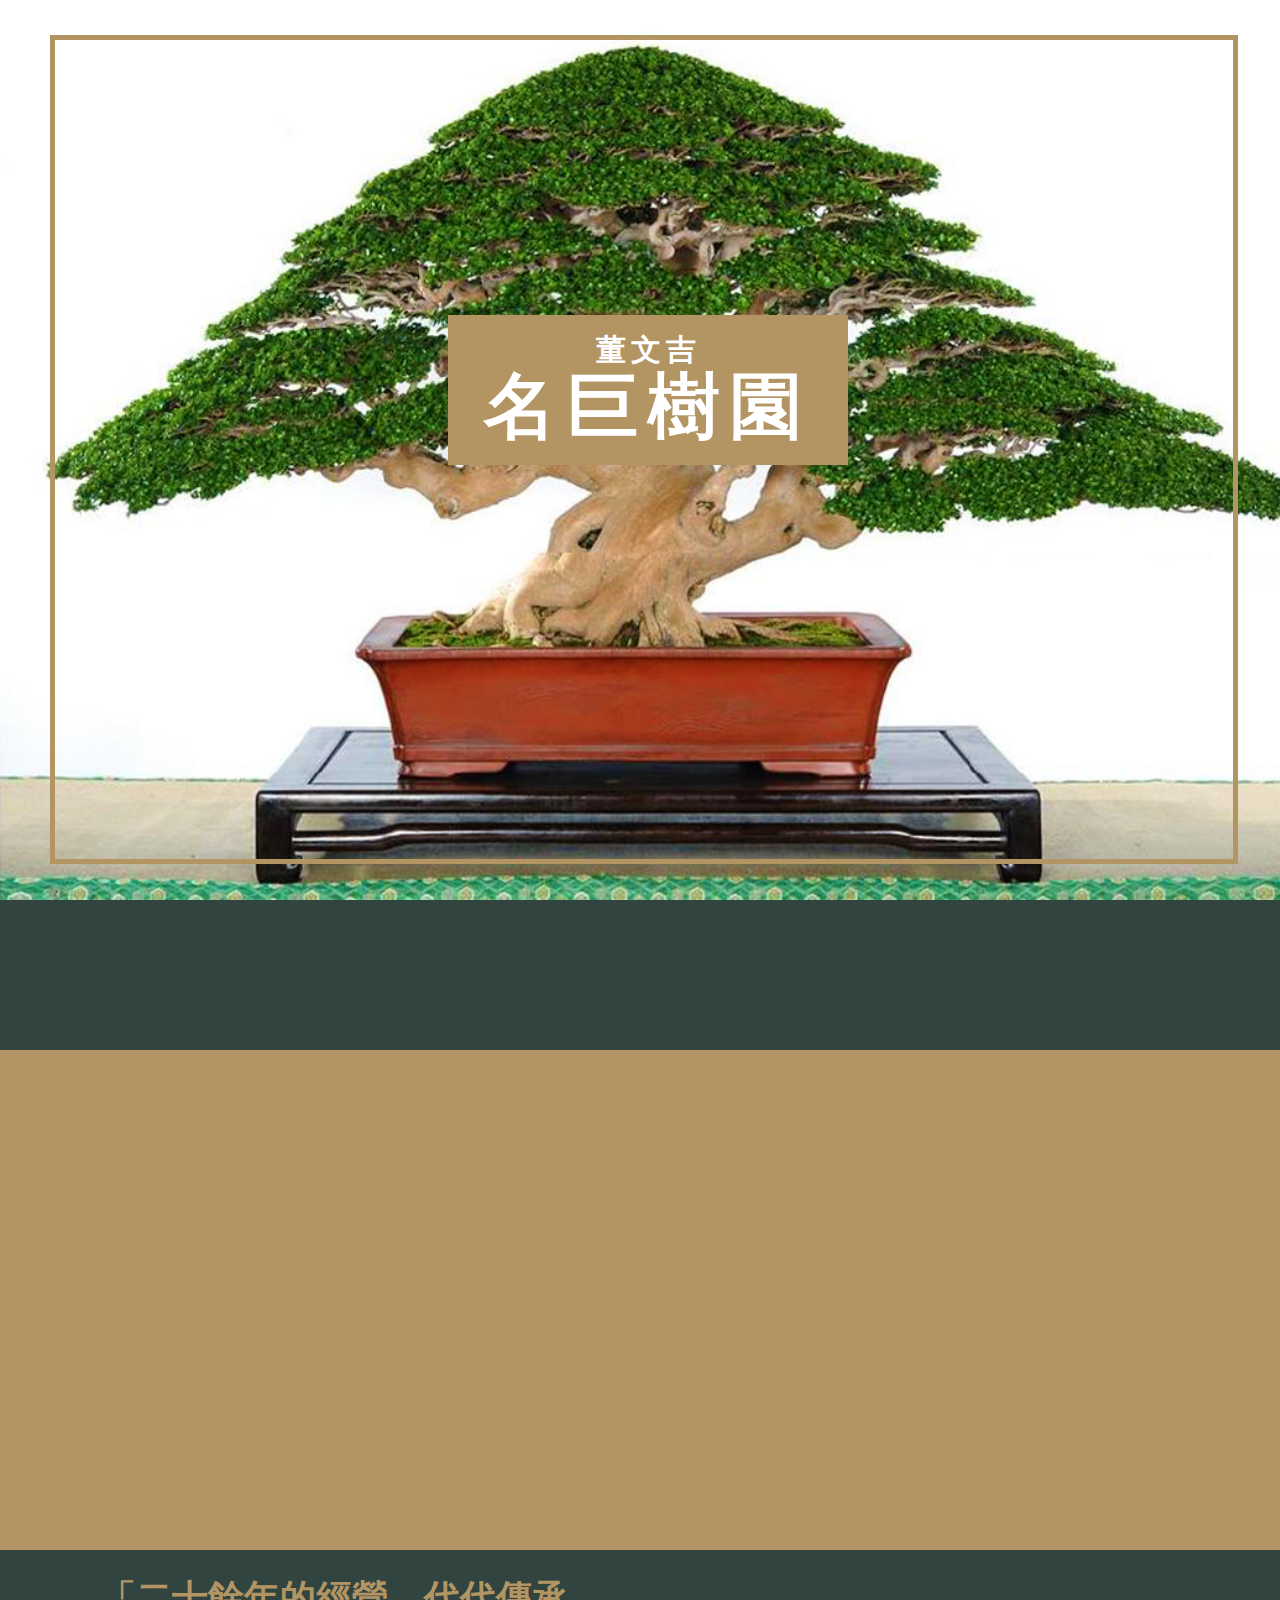
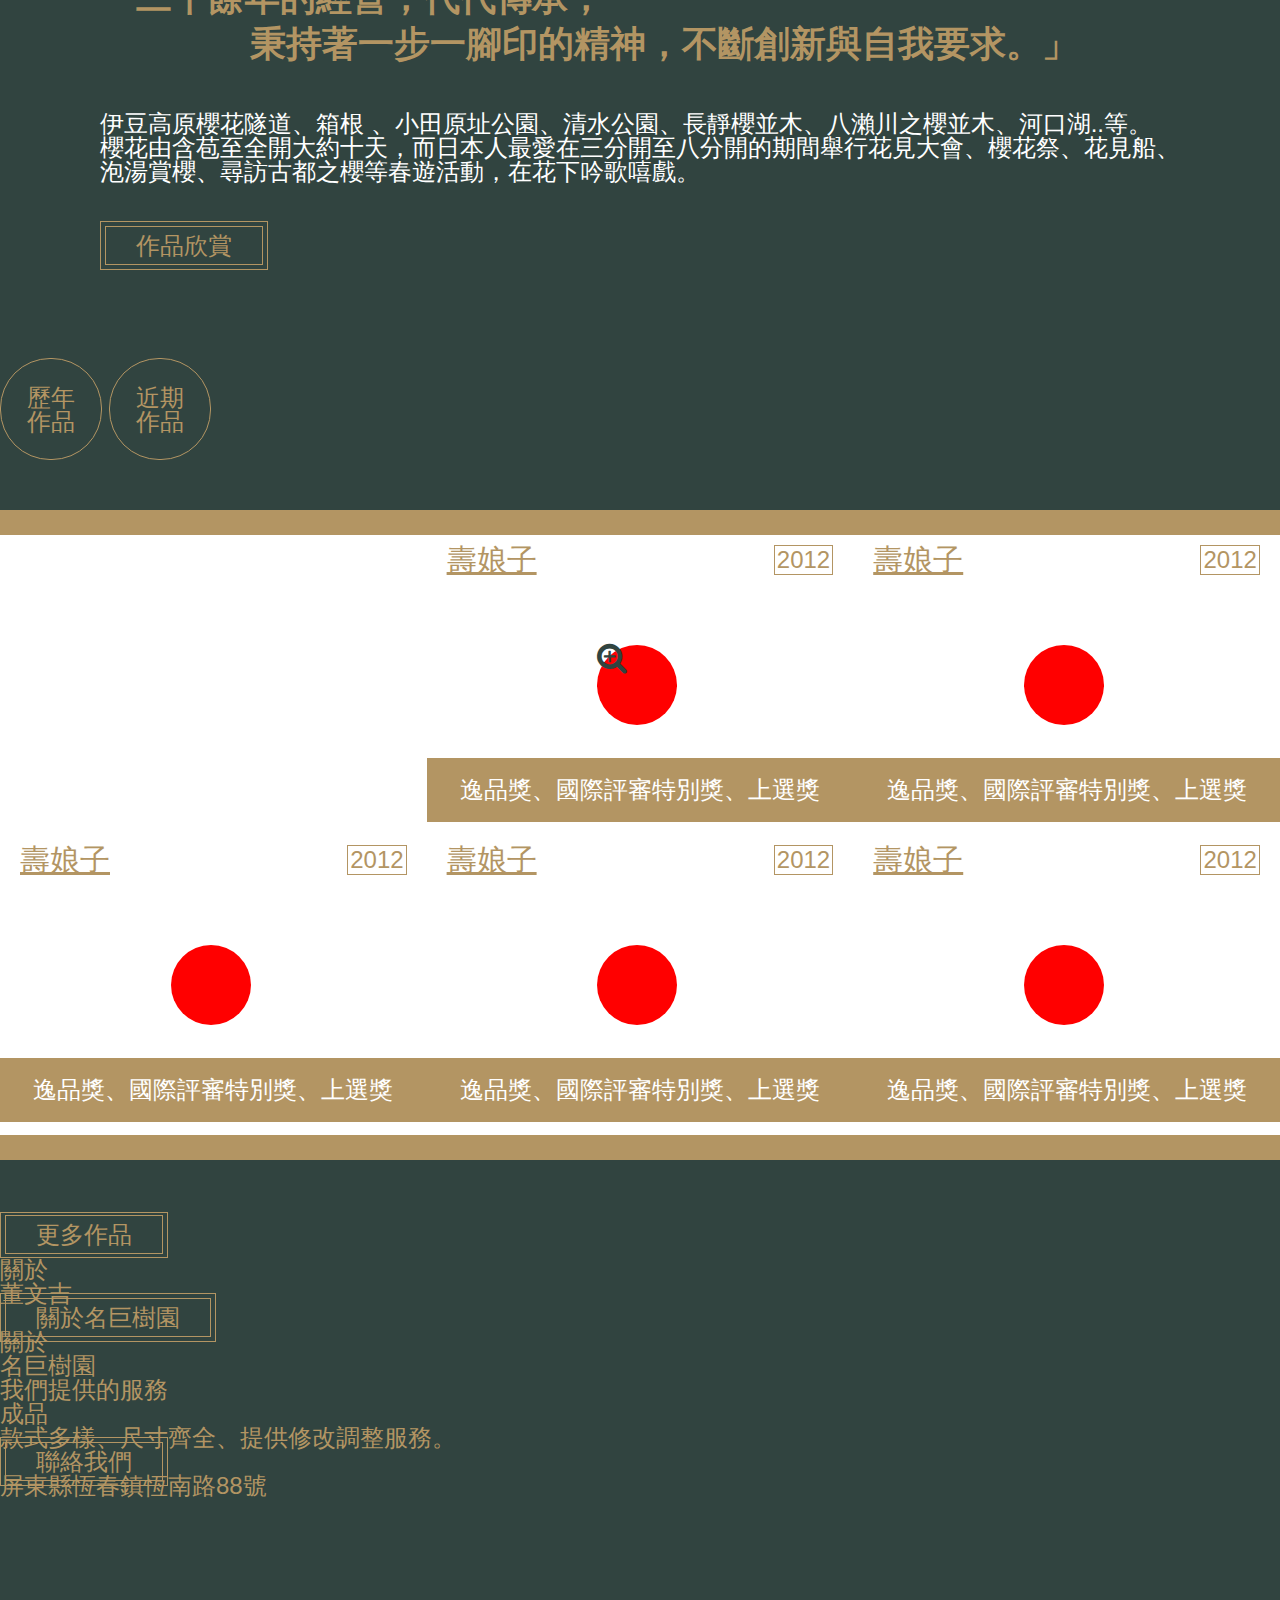
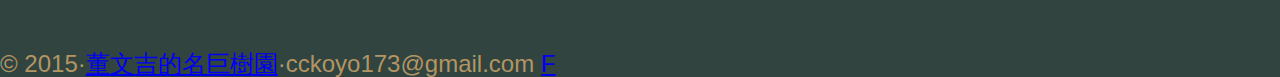
==== index.html @ c6754e09 "upload" ====
<!DOCTYPE html>
<html>
  	<head>
		<title>董文吉名巨樹園</title>
		<meta http-equiv="content-type" content="text/html;charset=utf-8">
	  	<link href="stylesheets/screen.css" media="all" rel="stylesheet">
		<link rel="shortcut icon" type="image/x-icon" href="img/favicon.ico">

		<!-- CSS -->
		<link href="css/lightbox.css" rel="stylesheet" />
		<link rel="stylesheet" href="//maxcdn.bootstrapcdn.com/font-awesome/4.3.0/css/font-awesome.min.css">
		
		<!-- Javascript -->
		<script src="js/jquery-1.11.0.min.js"></script>
		<script src="js/lightbox.min.js"></script>
		<script type="text/javascript">

			function show(){
				document.getElementById("detail").style.display = "block"; 
			}
			function hide(){
				document.getElementById("detail").style.display = "none"; 
			}
		</script>
	</head>
	<body>
		
<!-- 封面 -->
		<header class="frontcover">
			<div class="frame">
			</div>
			<span class="logo">
				<h1 class="master">董文吉</h1>
				<h1 class="treepark">名巨樹園</h1>
			</span>
		</header>

		<div class="line"></div>
		<section class="video-content">
			<!-- <video controls="controls"  poster="https://s3-us-west-2.amazonaws.com/s.cdpn.io/4273/polina.jpg" id="bgvid" >
			  
			<source src="//demosthenes.info/assets/videos/polina.webm" type="video/webm">
			<source src="//demosthenes.info/assets/videos/polina.mp4" type="video/mp4">
			</video> -->
		</section>

	
		<section class="text-content">
			<h2 class="main-content">「二十餘年的經營，代代傳承，</h2>
			<h2 class="main-content2">秉持著一步一腳印的精神，不斷創新與自我要求。」</h2>

			<div class="img-seal"></div>
			<p>伊豆高原櫻花隧道、箱根 、小田原址公園、清水公園、長靜櫻並木、八瀨川之櫻並木、河口湖..等。
			櫻花由含苞至全開大約十天，而日本人最愛在三分開至八分開的期間舉行花見大會、櫻花祭、花見船、泡湯賞櫻、尋訪古都之櫻等春遊活動，在花下吟歌嘻戲。</p>
			
			<span class="bt-square1">
				<span class="bt-square2"><a href="#">作品欣賞</a></span>
			</span>
			
		</section>
		
		<section class="works">
			<span class="bt-square1">
				<span class="bt-square2"><a href="#">更多作品</a></span>
			</span>
			<input type="radio" name="work" id="work1" checked />
			<span class="bt-circle"><label for="work1">歷年<br>作品</label></span>
			<ul class="works-content" id="works-content1">
				<li>
					<div class="img-bonsai" onmouseover="show()" onmouseleave="hide()">
						<!-- 滑鼠移過出現 -->
						<div class="details"  style="display: none;" id="detail">
							<h2>壽娘子</h2>
							<h4>2012</h4>
							<span class="bt-enlarge"><a href="img/test.jpg" data-lightbox="roadtrip" data-title="My caption"><i class="fa fa-search-plus fa-lg" ></i></a></span>
							<h3>逸品獎、國際評審特別獎、上選獎</h3>


						</div>
					</div>
				</li>
				<li>
					<div class="img-bonsai">
						<!-- 滑鼠移過出現 -->
						<div class="details">
							<h2>壽娘子</h2>
							<h4>2012</h4>
							<span class="bt-enlarge"><a href="img/test2.jpg" data-lightbox="roadtrip" data-title="My caption"><i class="fa fa-search-plus fa-lg" ></i></a></span>
							<h3>逸品獎、國際評審特別獎、上選獎</h3>
						</div>
					</div>
				</li>
				<li>
					<div class="img-bonsai">
						<!-- 滑鼠移過出現 -->
						<div class="details">
							<h2>壽娘子</h2>
							<h4>2012</h4>
							<span class="bt-enlarge"><a href="#"></a></span>
							<h3>逸品獎、國際評審特別獎、上選獎</h3>
						</div>
					</div>
				</li>
				<li>
					<div class="img-bonsai">
						<!-- 滑鼠移過出現 -->
						<div class="details">
							<h2>壽娘子</h2>
							<h4>2012</h4>
							<span class="bt-enlarge"><a href="#"></a></span>
							<h3>逸品獎、國際評審特別獎、上選獎</h3>
						</div>
					</div>
				</li>
				<li>
					<div class="img-bonsai">
						<!-- 滑鼠移過出現 -->
						<div class="details">
							<h2>壽娘子</h2>
							<h4>2012</h4>
							<span class="bt-enlarge"><a href="#"></a></span>
							<h3>逸品獎、國際評審特別獎、上選獎</h3>
						</div>
					</div>
				</li>
				<li>
					<div class="img-bonsai">
						<!-- 滑鼠移過出現 -->
						<div class="details">
							<h2>壽娘子</h2>
							<h4>2012</h4>
							<span class="bt-enlarge"><a href="#"></a></span>
							<h3>逸品獎、國際評審特別獎、上選獎</h3>
						</div>
					</div>
				</li>

			</ul>

			<input type="radio" name="work" id="work2" />
			<span class="bt-circle"><label for="work2">近期<br>作品</label></span>
			<ul class="works-content" id="works-content2">
				<li>
					<div class="img-bonsai">
						<!-- 滑鼠移過出現 -->
						<div class="details"   >
							<h2>壽娘子</h2>
							<h4>2012</h4>
							<span class="bt-enlarge"><a href="img/test.jpg" data-lightbox="roadtrip" data-title="My caption"><i class="fa fa-search-plus fa-lg" ></i></a></span>
							<h3>逸品獎、國際評審特別獎、上選獎</h3>


						</div>
					</div>
				</li>
			</ul>

			
			
		</section>

		<section class="about-content">
			<div class="about-master">
				<h4>關於</h4>
				<h1>董文吉</h1>
				<div class="img-master"></div>
				<span class="bt-square1">
					<span class="bt-square2"><a href="#">關於名巨樹園</a></span>
				</span>
				
			</div>
			<!-- 點擊bt出現 -->
			<div class="about-treepark">
				<h4>關於</h4>
				<h1>名巨樹園</h1>
				<div class="img-treepark"></div>
			</div>
		</section>

		<section class="service-items">
			<h4>我們提供的服務</h4>
			<ul>
				<li>
					<span class="icon"></span>
					<h3>成品</h3>
					<p>款式多樣、尺寸齊全、提供修改調整服務。</p>
				</li>
			</ul>
			

			
		</section>

		<section class="contact">
			<span class="bt-square1">
				<span class="bt-square2"><a href="#">聯絡我們</a></span>
			</span>
			<h2>屏東縣恆春鎮恆南路88號</h2>
			<iframe src=""></iframe>
		</section>
		
		<footer>
			<span>© 2015·<a href="https://www.facebook.com/wenchi88">董文吉的名巨樹園</a>·cckoyo173@gmail.com</span>

			<a href="https://www.facebook.com/wenchi88">F</a>
		</footer>

  	</body>

</html>
---- stylesheets/screen.css ----
/* http://meyerweb.com/eric/tools/css/reset/ 
   v2.0 | 20110126
   License: none (public domain)
*/

html, body, div, span, applet, object, iframe,
h1, h2, h3, h4, h5, h6, p, blockquote, pre,
a, abbr, acronym, address, big, cite, code,
del, dfn, em, img, ins, kbd, q, s, samp,
small, strike, strong, sub, sup, tt, var,
b, u, i, center,
dl, dt, dd, ol, ul, li,
fieldset, form, label, legend,
table, caption, tbody, tfoot, thead, tr, th, td,
article, aside, canvas, details, embed, 
figure, figcaption, footer, header, hgroup, 
menu, nav, output, ruby, section, summary,
time, mark, audio, video {
  margin: 0;
  padding: 0;
  border: 0;
  font-size: 100%;
  font: inherit;
  vertical-align: baseline;
}
/* HTML5 display-role reset for older browsers */
article, aside, details, figcaption, figure, 
footer, header, hgroup, menu, nav, section {
  display: block;
}
body {
  line-height: 1;
}
ol, ul {
  list-style: none;
}
blockquote, q {
  quotes: none;
}
blockquote:before, blockquote:after,
q:before, q:after {
  content: '';
  content: none;
}
table {
  border-collapse: collapse;
  border-spacing: 0;
}


body{
  background-color: #314440;
  color: #b39563;
  font-family: '仿宋', '黑体',Arial, sans-serif;
  font-size: 24px;

}

.bt-square1{
  width: 200px;
  height: 50px;
  border:#b39563 1px solid ; 
  padding: 10px 4px;

  
}
.bt-square2{
  /*background-color: #b39563;*/
  border:#b39563 1px solid ; 
  padding: 5px 30px;
  
}

.bt-square2 a{
  color: #b39563;
  text-decoration: none;

}

.bt-circle{
  display: inline-block;
  
  width: 100px;
  height: 100px;
  border:#b39563 1px solid; 
  -webkit-border-radius: 50px;
  -moz-border-radius: 50px;
  border-radius: 50px;
  text-align: center;
}
.bt-circle label {
  color: #b39563;
  text-decoration: none;
  display: block;
  vertical-align: middle;
  padding-top: 27px;
}



/*.img-seal{
  width: 80px;
  height: 80px;
  background: url(../img/seal.png) ;
  position: absolute;

}
*/

/*-----------------*/
.frontcover{
  position: relative;
  width: 100%;
  height: 900px;
  background: #000 url(../img/fc-bonsai1.png) ;
  /*background: #000 url(../img/fc-bonsai1.png) center center fixed no-repeat;*/
  
  background-size: cover;
}



.logo{
  display: block;
  width: 400px;
  height: 150px;
  background-color: #b39563;
  color: white;
  position: absolute; 
  font-weight: bold;
  left: 35%;
  top: 35%;
  /*margin-left:-200px;*/
  /*padding-top:25px;*/
  /*margin: 0px auto;*/

}

.master{
  
  margin-top: 20px;
  margin-bottom: 5px;
  text-align: center;
  font-size: 30px;
  letter-spacing: 5px;
}

.treepark{
  text-align: center;
  font-size: 72px;
  letter-spacing: 10px;
}

.frame{
  position: absolute;
  width: 92%;
  height: 91%;
  margin-top: 35px;
  margin-left: 50px;
  border:#b39563 5px solid; 
}
/*.line{
  width: 100%;
  height: 50px;
  background-color: #b39563;
  -webkit-border-top-left-radius: 10px;
  -webkit-border-top-right-radius: 10px;
  -moz-border-radius-topleft: 10px;
  -moz-border-radius-topright: 10px;
  border-top-left-radius: 10px;
  border-top-right-radius: 10px;
  top: -10px;
  z-index: 1;
}*/
.video-content{
  margin-top: 150px;
  margin-bottom: 30px;
  width: 100%;
  height: 500px;
  background-color: #b39563;

}
.text-content{
  position: relative;
  padding: 0 100px 100px 100px;
}
.text-content h2{
  text-align: left;
  font-size: 36px;
  font-weight: bold;
  
}

.main-content2{
  margin: 10px 0 50px 150px;
  
}

.text-content p {
  margin: 0 0 50px 0;
  color: white;
}

.works{
    position: relative;
    width: 100%;
    min-height:  800px;
    padding-bottom: 100px;

}
.works label{
  cursor: pointer;
}

.works-content{
  position: absolute;
  display: none;
  margin: 50px 0;
  padding: 25px 0;
  width: 100%;
  min-height:  600px;
  background-color: #b39563;

}
#works-content1{
  z-index: 1;
}

.works [id^="work"]:checked ~ [id^="works-content"] {
  display: block;
}

.works input[type="radio"] {
  display: none;
}

/*點擊後出現樣式?*/
.works input[type=radio]:checked + label {
  border: 1px solid #FFF;
}
.works .bt-square1{
  position: absolute;
  bottom: 0;
  width: auto;
  height: auto;
}


li{
  display: block;
}

.img-bonsai{

  float: left;
  width: 33.33%;
  height: 300px;
  background-color: white;
  position: relative;
}

.details{
  padding-top: 10px;
  
}

.details h2{
  display: inline-block;
  position: absolute;
  left: 20px;
  text-decoration: underline;
  font-size: 30px;
  

}

.details h4{
  display: inline-block;
  padding: 2px;
  position: absolute;
  right: 20px;
  border:#b39563 1px solid;
  
}

.details h3{
  background-color: #b39563;
  /*position: absolute;*/
  margin-top: 50%;
  padding: 20px;
  color: white;
  text-align: center;
  
}
.bt-enlarge{
  display: inline-block;
  position: absolute;
  top: 110px;
  left: 40%;
  width: 80px;
  height: 80px;
  /*background-color: rgba(255, 255, 255, 0.5); */
  background-color: red; 
  -webkit-border-radius: 25px;
  -moz-border-radius: 50px;
  border-radius: 50px;
  
}

.fa-search-plus{
  color: #314440;
}
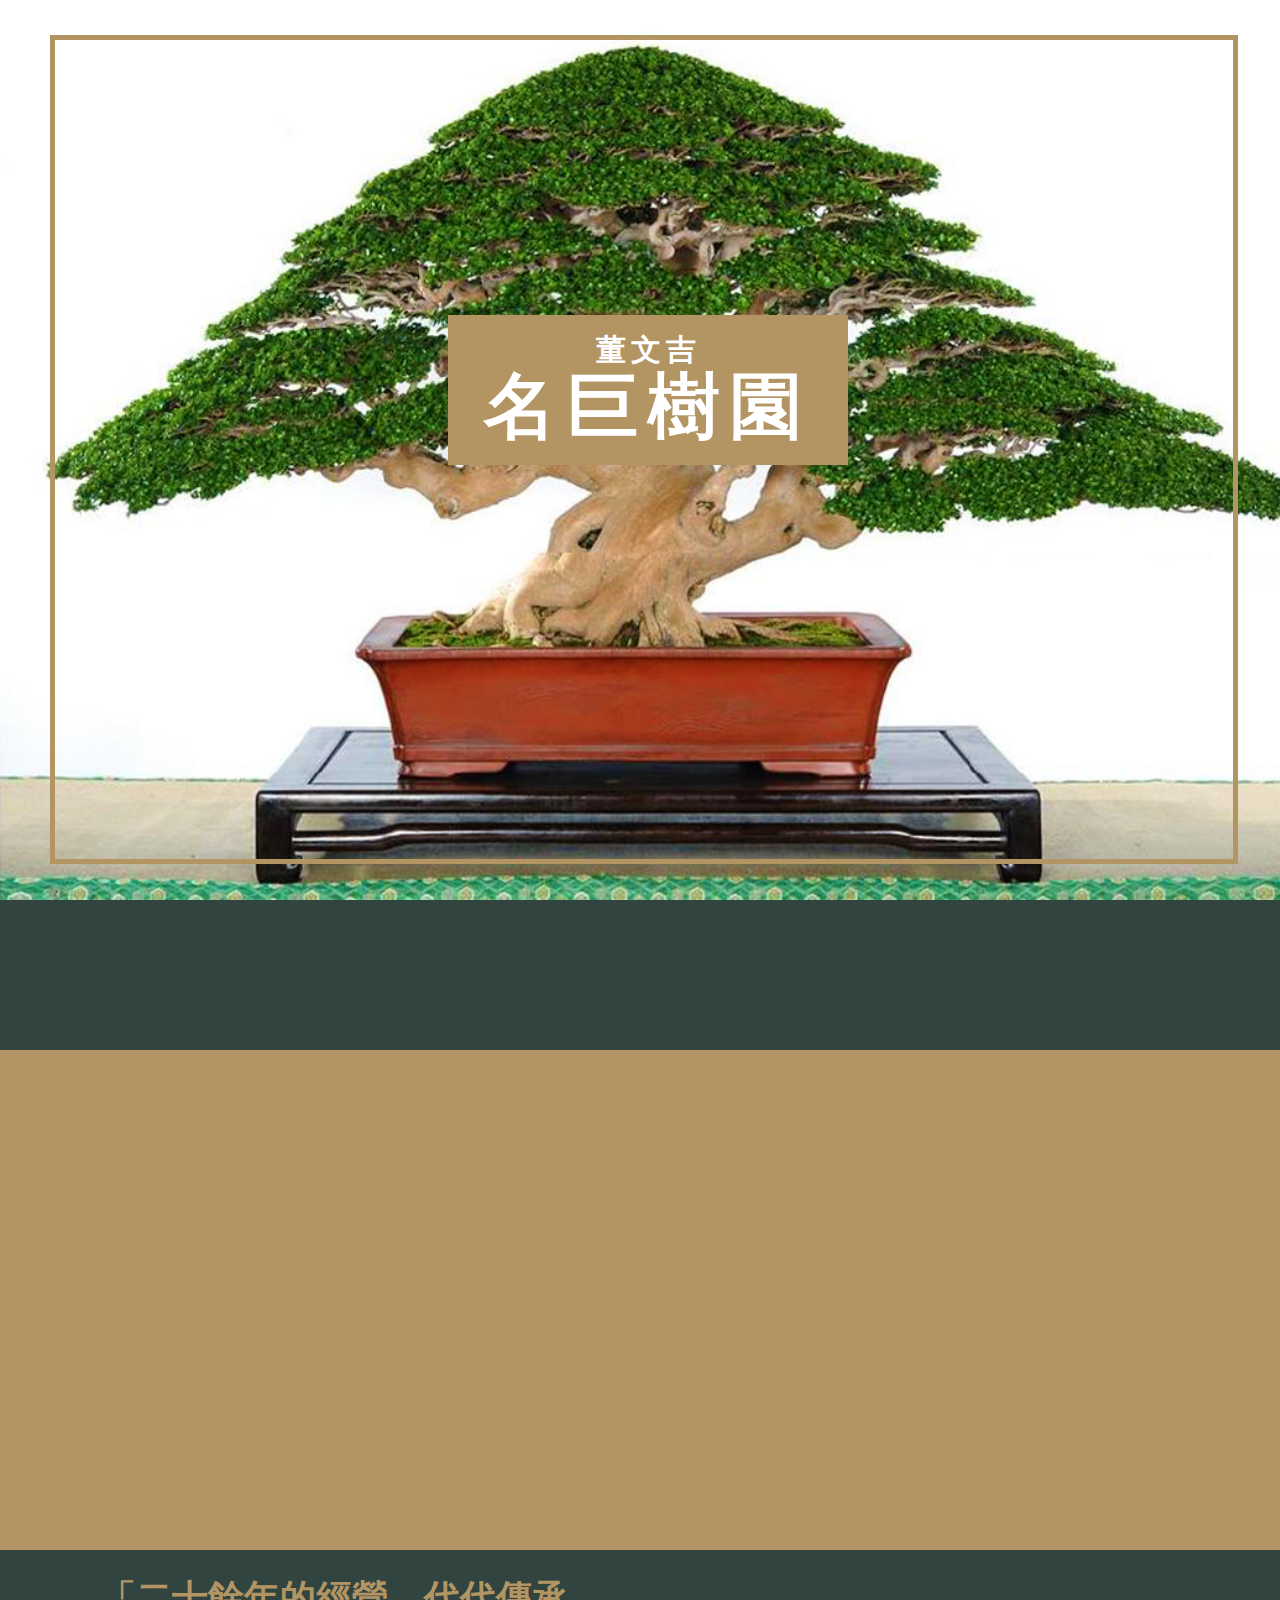
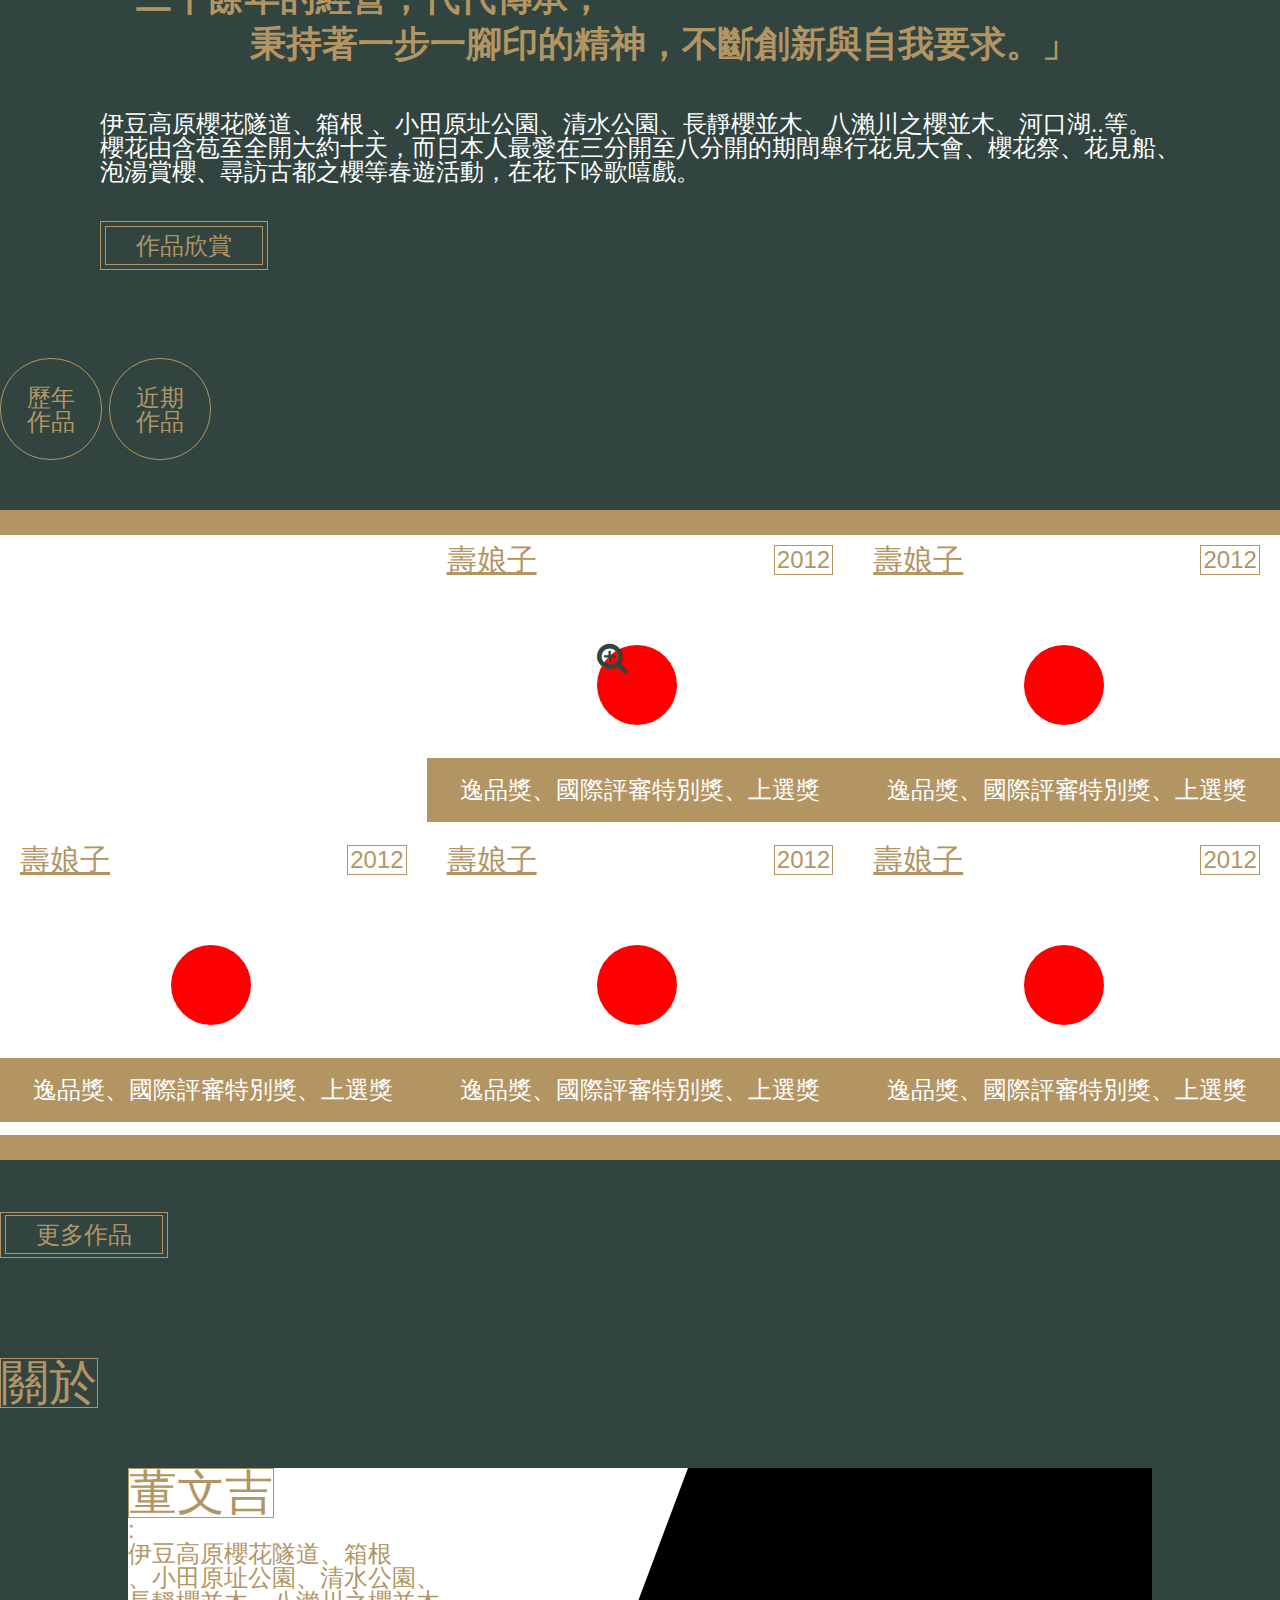
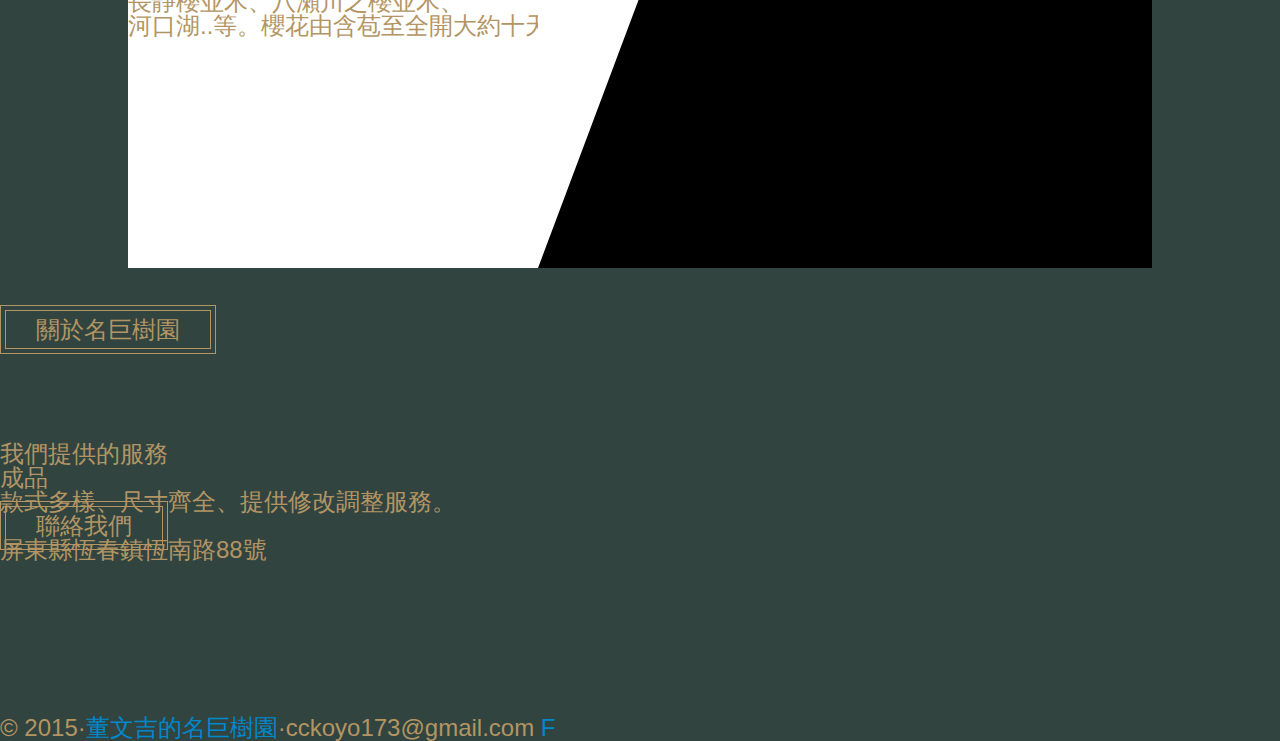
==== commit 33a96a14: "(4)關於董文吉及名巨樹園" ====
--- a/index.html
+++ b/index.html
@@ -3,15 +3,16 @@
   	<head>
 		<title>董文吉名巨樹園</title>
 		<meta http-equiv="content-type" content="text/html;charset=utf-8">
-	  	<link href="stylesheets/screen.css" media="all" rel="stylesheet">
+		<link href="stylesheets/screen.css" media="all" rel="stylesheet">
+	  	<link href="stylesheets/main.css" media="all" rel="stylesheet" >
 		<link rel="shortcut icon" type="image/x-icon" href="img/favicon.ico">
-
+		
 		<!-- CSS -->
 		<link href="css/lightbox.css" rel="stylesheet" />
 		<link rel="stylesheet" href="//maxcdn.bootstrapcdn.com/font-awesome/4.3.0/css/font-awesome.min.css">
 		
 		<!-- Javascript -->
-		<script src="js/jquery-1.11.0.min.js"></script>
+		<script src="http://code.jquery.com/jquery-2.0.3.min.js"></script>
 		<script src="js/lightbox.min.js"></script>
 		<script type="text/javascript">
 
@@ -21,6 +22,12 @@
 			function hide(){
 				document.getElementById("detail").style.display = "none"; 
 			}
+
+			function tree(){
+				document.getElementById("tree2").innerHTML="關於董文吉";
+				
+			}
+			
 		</script>
 	</head>
 	<body>
@@ -160,21 +167,74 @@
 		</section>
 
 		<section class="about-content">
-			<div class="about-master">
-				<h4>關於</h4>
-				<h1>董文吉</h1>
-				<div class="img-master"></div>
-				<span class="bt-square1">
-					<span class="bt-square2"><a href="#">關於名巨樹園</a></span>
-				</span>
-				
-			</div>
+			<h4>關於</h4>
+			<div class="container-fluid">
+			<div class="row-fluid">
+			<div class="span12">
+
+
+			        
+			    <div class="carousel carousel-fade slide" id="myCarousel">
+			        <div class="carousel-inner">
+			 
+			            <div class="item active">
+			            
+			                
+                            <div class="about-master">
+                            	<!-- <h4>關於</h4> -->
+                            	<h1>董文吉<h5>:</h5></h1>
+                            	
+                            	<p>伊豆高原櫻花隧道、箱根 <br>、小田原址公園、清水公園、<br>長靜櫻並木、八瀨川之櫻並木、<br>河口湖..等。櫻花由含苞至全開大約十天</p>
+                            	<div class="down-triangle"></div>
+                            	<div class="down-triangle2"></div>
+                            	<div class="img-master"></div>
+                            	
+                            	
+                            </div>            
+			            </div>
+
+			            <div class="item">
+			            
+			                
+			                            
+			                <div class="about-master">
+                            	<!-- <h4>關於</h4> -->
+                            	<h1>名巨樹園<h5>:</h5></h1>
+                            	
+                            	<p>伊豆高原櫻花隧道、箱根 <br>、小田原址公園、清水公園、<br>長靜櫻並木、八瀨川之櫻並木、<br>河口湖..等。櫻花由含苞至全開大約十天</p>
+                            	<div class="down-triangle"></div>
+                            	<div class="down-triangle2"></div>
+                            	<div class="img-master2"></div>
+                            	
+                            	
+                            </div>
+			                                                         
+			            </div>             
+
+			                                 
+			 
+			        </div>
+			        
+			        <div class="control-box">                            
+			            <!-- <a data-slide="prev" href="#myCarousel" class="carousel-control left">‹</a> -->
+			            <!-- <a data-slide="next" href="#myCarousel" class="carousel-control right">›</a> -->
+			        </div>   
+			                              
+			    </div><!-- /#myCarousel -->
+			        
+			</div><!-- /.span12 -->          
+			</div><!-- /.row --> 
+			</div><!-- /.container -->
+
+			<span class="bt-square1">
+				<span class="bt-square2"><a href="#myCarousel" data-slide="next" id="tree2" onclick="tree()">關於名巨樹園</a></span>
+			</span>
 			<!-- 點擊bt出現 -->
-			<div class="about-treepark">
+			<!-- <div class="about-treepark">
 				<h4>關於</h4>
 				<h1>名巨樹園</h1>
 				<div class="img-treepark"></div>
-			</div>
+			</div> -->
 		</section>
 
 		<section class="service-items">
@@ -204,7 +264,18 @@
 
 			<a href="https://www.facebook.com/wenchi88">F</a>
 		</footer>
-
+		
+
+
+		<script src="//cdnjs.cloudflare.com/ajax/libs/jquery/2.1.3/jquery.min.js"></script>
+		<script src="http://cdnjs.cloudflare.com/ajax/libs/twitter-bootstrap/2.3.1/js/bootstrap.min.js"></script>
+		<script>
+		$(document).ready(function () {
+		    $('.carousel').carousel({ interval: 6000 });
+		});
+		//@ sourceURL=pen.js
+		</script>
+		<script src="/assets/editor/live/css_live_reload_init.js"></script>
   	</body>
 
 </html>
--- a/stylesheets/screen.css
+++ b/stylesheets/screen.css
@@ -1,313 +1,107 @@
-/* http://meyerweb.com/eric/tools/css/reset/ 
-   v2.0 | 20110126
-   License: none (public domain)
-*/
+/*!
+ * Bootstrap v2.3.1
+ *
+ * Copyright 2012 Twitter, Inc
+ * Licensed under the Apache License v2.0
+ * http://www.apache.org/licenses/LICENSE-2.0
+ *
+ * Designed and built with all the love in the world @twitter by @mdo and @fat.
+ */.clearfix{*zoom:1}.clearfix:before,.clearfix:after{display:table;line-height:0;content:""}.clearfix:after{clear:both}.hide-text{font:0/0 a;color:transparent;text-shadow:none;background-color:transparent;border:0}.input-block-level{display:block;width:100%;min-height:30px;-webkit-box-sizing:border-box;-moz-box-sizing:border-box;box-sizing:border-box}article,aside,details,figcaption,figure,footer,header,hgroup,nav,section{display:block}audio,canvas,video{display:inline-block;*display:inline;*zoom:1}audio:not([controls]){display:none}html{font-size:100%;-webkit-text-size-adjust:100%;-ms-text-size-adjust:100%}a:focus{outline:thin dotted #333;outline:5px auto -webkit-focus-ring-color;outline-offset:-2px}a:hover,a:active{outline:0}sub,sup{position:relative;font-size:75%;line-height:0;vertical-align:baseline}sup{top:-0.5em}sub{bottom:-0.25em}img{width:auto\9;height:auto;max-width:100%;vertical-align:middle;border:0;-ms-interpolation-mode:bicubic}#map_canvas img,.google-maps img{max-width:none}button,input,select,textarea{margin:0;font-size:100%;vertical-align:middle}button,input{*overflow:visible;line-height:normal}button::-moz-focus-inner,input::-moz-focus-inner{padding:0;border:0}button,html input[type="button"],input[type="reset"],input[type="submit"]{cursor:pointer;-webkit-appearance:button}label,select,button,input[type="button"],input[type="reset"],input[type="submit"],input[type="radio"],input[type="checkbox"]{cursor:pointer}input[type="search"]{-webkit-box-sizing:content-box;-moz-box-sizing:content-box;box-sizing:content-box;-webkit-appearance:textfield}input[type="search"]::-webkit-search-decoration,input[type="search"]::-webkit-search-cancel-button{-webkit-appearance:none}textarea{overflow:auto;vertical-align:top}@media print{*{color:#000!important;text-shadow:none!important;background:transparent!important;box-shadow:none!important}a,a:visited{text-decoration:underline}a[href]:after{content:" (" attr(href) ")"}abbr[title]:after{content:" (" attr(title) ")"}.ir a:after,a[href^="javascript:"]:after,a[href^="#"]:after{content:""}pre,blockquote{border:1px solid #999;page-break-inside:avoid}thead{display:table-header-group}tr,img{page-break-inside:avoid}img{max-width:100%!important}@page{margin:.5cm}p,h2,h3{orphans:3;widows:3}h2,h3{page-break-after:avoid}}body{margin:0;font-family:"Helvetica Neue",Helvetica,Arial,sans-serif;font-size:14px;line-height:20px;color:#333;background-color:#fff}a{color:#08c;text-decoration:none}a:hover,a:focus{color:#005580;text-decoration:underline}.img-rounded{-webkit-border-radius:6px;-moz-border-radius:6px;border-radius:6px}.img-polaroid{padding:4px;background-color:#fff;border:1px solid #ccc;border:1px solid rgba(0,0,0,0.2);-webkit-box-shadow:0 1px 3px rgba(0,0,0,0.1);-moz-box-shadow:0 1px 3px rgba(0,0,0,0.1);box-shadow:0 1px 3px rgba(0,0,0,0.1)}.img-circle{-webkit-border-radius:500px;-moz-border-radius:500px;border-radius:500px}.row{margin-left:-20px;*zoom:1}.row:before,.row:after{display:table;line-height:0;content:""}.row:after{clear:both}[class*="span"]{float:left;min-height:1px;margin-left:20px}.container,.navbar-static-top .container,.navbar-fixed-top .container,.navbar-fixed-bottom .container{width:940px}.span12{width:940px}.span11{width:860px}.span10{width:780px}.span9{width:700px}.span8{width:620px}.span7{width:540px}.span6{width:460px}.span5{width:380px}.span4{width:300px}.span3{width:220px}.span2{width:140px}.span1{width:60px}.offset12{margin-left:980px}.offset11{margin-left:900px}.offset10{margin-left:820px}.offset9{margin-left:740px}.offset8{margin-left:660px}.offset7{margin-left:580px}.offset6{margin-left:500px}.offset5{margin-left:420px}.offset4{margin-left:340px}.offset3{margin-left:260px}.offset2{margin-left:180px}.offset1{margin-left:100px}.row-fluid{width:100%;*zoom:1}.row-fluid:before,.row-fluid:after{display:table;line-height:0;content:""}.row-fluid:after{clear:both}.row-fluid [class*="span"]{display:block;float:left;width:100%;min-height:30px;margin-left:2.127659574468085%;*margin-left:2.074468085106383%;-webkit-box-sizing:border-box;-moz-box-sizing:border-box;box-sizing:border-box}.row-fluid [class*="span"]:first-child{margin-left:0}.row-fluid .controls-row [class*="span"]+[class*="span"]{margin-left:2.127659574468085%}.row-fluid .span12{width:100%;*width:99.94680851063829%}.row-fluid .span11{width:91.48936170212765%;*width:91.43617021276594%}.row-fluid .span10{width:82.97872340425532%;*width:82.92553191489361%}.row-fluid .span9{width:74.46808510638297%;*width:74.41489361702126%}.row-fluid .span8{width:65.95744680851064%;*width:65.90425531914893%}.row-fluid .span7{width:57.44680851063829%;*width:57.39361702127659%}.row-fluid .span6{width:48.93617021276595%;*width:48.88297872340425%}.row-fluid .span5{width:40.42553191489362%;*width:40.37234042553192%}.row-fluid .span4{width:31.914893617021278%;*width:31.861702127659576%}.row-fluid .span3{width:23.404255319148934%;*width:23.351063829787233%}.row-fluid .span2{width:14.893617021276595%;*width:14.840425531914894%}.row-fluid .span1{width:6.382978723404255%;*width:6.329787234042553%}.row-fluid .offset12{margin-left:104.25531914893617%;*margin-left:104.14893617021275%}.row-fluid .offset12:first-child{margin-left:102.12765957446808%;*margin-left:102.02127659574467%}.row-fluid .offset11{margin-left:95.74468085106382%;*margin-left:95.6382978723404%}.row-fluid .offset11:first-child{margin-left:93.61702127659574%;*margin-left:93.51063829787232%}.row-fluid .offset10{margin-left:87.23404255319149%;*margin-left:87.12765957446807%}.row-fluid .offset10:first-child{margin-left:85.1063829787234%;*margin-left:84.99999999999999%}.row-fluid .offset9{margin-left:78.72340425531914%;*margin-left:78.61702127659572%}.row-fluid .offset9:first-child{margin-left:76.59574468085106%;*margin-left:76.48936170212764%}.row-fluid .offset8{margin-left:70.2127659574468%;*margin-left:70.10638297872339%}.row-fluid .offset8:first-child{margin-left:68.08510638297872%;*margin-left:67.9787234042553%}.row-fluid .offset7{margin-left:61.70212765957446%;*margin-left:61.59574468085106%}.row-fluid .offset7:first-child{margin-left:59.574468085106375%;*margin-left:59.46808510638297%}.row-fluid .offset6{margin-left:53.191489361702125%;*margin-left:53.085106382978715%}.row-fluid .offset6:first-child{margin-left:51.063829787234035%;*margin-left:50.95744680851063%}.row-fluid .offset5{margin-left:44.68085106382979%;*margin-left:44.57446808510638%}.row-fluid .offset5:first-child{margin-left:42.5531914893617%;*margin-left:42.4468085106383%}.row-fluid .offset4{margin-left:36.170212765957444%;*margin-left:36.06382978723405%}.row-fluid .offset4:first-child{margin-left:34.04255319148936%;*margin-left:33.93617021276596%}.row-fluid .offset3{margin-left:27.659574468085104%;*margin-left:27.5531914893617%}.row-fluid .offset3:first-child{margin-left:25.53191489361702%;*margin-left:25.425531914893618%}.row-fluid .offset2{margin-left:19.148936170212764%;*margin-left:19.04255319148936%}.row-fluid .offset2:first-child{margin-left:17.02127659574468%;*margin-left:16.914893617021278%}.row-fluid .offset1{margin-left:10.638297872340425%;*margin-left:10.53191489361702%}.row-fluid .offset1:first-child{margin-left:8.51063829787234%;*margin-left:8.404255319148938%}[class*="span"].hide,.row-fluid [class*="span"].hide{display:none}[class*="span"].pull-right,.row-fluid [class*="span"].pull-right{float:right}.container{margin-right:auto;margin-left:auto;*zoom:1}.container:before,.container:after{display:table;line-height:0;content:""}.container:after{clear:both}.container-fluid{padding-right:20px;padding-left:20px;*zoom:1}.container-fluid:before,.container-fluid:after{display:table;line-height:0;content:""}.container-fluid:after{clear:both}p{margin:0 0 10px}.lead{margin-bottom:20px;font-size:21px;font-weight:200;line-height:30px}small{font-size:85%}strong{font-weight:bold}em{font-style:italic}cite{font-style:normal}.muted{color:#999}a.muted:hover,a.muted:focus{color:#808080}.text-warning{color:#c09853}a.text-warning:hover,a.text-warning:focus{color:#a47e3c}.text-error{color:#b94a48}a.text-error:hover,a.text-error:focus{color:#953b39}.text-info{color:#3a87ad}a.text-info:hover,a.text-info:focus{color:#2d6987}.text-success{color:#468847}a.text-success:hover,a.text-success:focus{color:#356635}.text-left{text-align:left}.text-right{text-align:right}.text-center{text-align:center}h1,h2,h3,h4,h5,h6{margin:10px 0;font-family:inherit;font-weight:bold;line-height:20px;color:inherit;text-rendering:optimizelegibility}h1 small,h2 small,h3 small,h4 small,h5 small,h6 small{font-weight:normal;line-height:1;color:#999}h1,h2,h3{line-height:40px}h1{font-size:38.5px}h2{font-size:31.5px}h3{font-size:24.5px}h4{font-size:17.5px}h5{font-size:14px}h6{font-size:11.9px}h1 small{font-size:24.5px}h2 small{font-size:17.5px}h3 small{font-size:14px}h4 small{font-size:14px}.page-header{padding-bottom:9px;margin:20px 0 30px;border-bottom:1px solid #eee}ul,ol{padding:0;margin:0 0 10px 25px}ul ul,ul ol,ol ol,ol ul{margin-bottom:0}li{line-height:20px}ul.unstyled,ol.unstyled{margin-left:0;list-style:none}ul.inline,ol.inline{margin-left:0;list-style:none}ul.inline>li,ol.inline>li{display:inline-block;*display:inline;padding-right:5px;padding-left:5px;*zoom:1}dl{margin-bottom:20px}dt,dd{line-height:20px}dt{font-weight:bold}dd{margin-left:10px}.dl-horizontal{*zoom:1}.dl-horizontal:before,.dl-horizontal:after{display:table;line-height:0;content:""}.dl-horizontal:after{clear:both}.dl-horizontal dt{float:left;width:160px;overflow:hidden;clear:left;text-align:right;text-overflow:ellipsis;white-space:nowrap}.dl-horizontal dd{margin-left:180px}hr{margin:20px 0;border:0;border-top:1px solid #eee;border-bottom:1px solid #fff}abbr[title],abbr[data-original-title]{cursor:help;border-bottom:1px dotted #999}abbr.initialism{font-size:90%;text-transform:uppercase}blockquote{padding:0 0 0 15px;margin:0 0 20px;border-left:5px solid #eee}blockquote p{margin-bottom:0;font-size:17.5px;font-weight:300;line-height:1.25}blockquote small{display:block;line-height:20px;color:#999}blockquote small:before{content:'\2014 \00A0'}blockquote.pull-right{float:right;padding-right:15px;padding-left:0;border-right:5px solid #eee;border-left:0}blockquote.pull-right p,blockquote.pull-right small{text-align:right}blockquote.pull-right small:before{content:''}blockquote.pull-right small:after{content:'\00A0 \2014'}q:before,q:after,blockquote:before,blockquote:after{content:""}address{display:block;margin-bottom:20px;font-style:normal;line-height:20px}code,pre{padding:0 3px 2px;font-family:Monaco,Menlo,Consolas,"Courier New",monospace;font-size:12px;color:#333;-webkit-border-radius:3px;-moz-border-radius:3px;border-radius:3px}code{padding:2px 4px;color:#d14;white-space:nowrap;background-color:#f7f7f9;border:1px solid #e1e1e8}pre{display:block;padding:9.5px;margin:0 0 10px;font-size:13px;line-height:20px;word-break:break-all;word-wrap:break-word;white-space:pre;white-space:pre-wrap;background-color:#f5f5f5;border:1px solid #ccc;border:1px solid rgba(0,0,0,0.15);-webkit-border-radius:4px;-moz-border-radius:4px;border-radius:4px}pre.prettyprint{margin-bottom:20px}pre code{padding:0;color:inherit;white-space:pre;white-space:pre-wrap;background-color:transparent;border:0}.pre-scrollable{max-height:340px;overflow-y:scroll}form{margin:0 0 20px}fieldset{padding:0;margin:0;border:0}legend{display:block;width:100%;padding:0;margin-bottom:20px;font-size:21px;line-height:40px;color:#333;border:0;border-bottom:1px solid #e5e5e5}legend small{font-size:15px;color:#999}label,input,button,select,textarea{font-size:14px;font-weight:normal;line-height:20px}input,button,select,textarea{font-family:"Helvetica Neue",Helvetica,Arial,sans-serif}label{display:block;margin-bottom:5px}select,textarea,input[type="text"],input[type="password"],input[type="datetime"],input[type="datetime-local"],input[type="date"],input[type="month"],input[type="time"],input[type="week"],input[type="number"],input[type="email"],input[type="url"],input[type="search"],input[type="tel"],input[type="color"],.uneditable-input{display:inline-block;height:20px;padding:4px 6px;margin-bottom:10px;font-size:14px;line-height:20px;color:#555;vertical-align:middle;-webkit-border-radius:4px;-moz-border-radius:4px;border-radius:4px}input,textarea,.uneditable-input{width:206px}textarea{height:auto}textarea,input[type="text"],input[type="password"],input[type="datetime"],input[type="datetime-local"],input[type="date"],input[type="month"],input[type="time"],input[type="week"],input[type="number"],input[type="email"],input[type="url"],input[type="search"],input[type="tel"],input[type="color"],.uneditable-input{background-color:#fff;border:1px solid #ccc;-webkit-box-shadow:inset 0 1px 1px rgba(0,0,0,0.075);-moz-box-shadow:inset 0 1px 1px rgba(0,0,0,0.075);box-shadow:inset 0 1px 1px rgba(0,0,0,0.075);-webkit-transition:border linear .2s,box-shadow linear .2s;-moz-transition:border linear .2s,box-shadow linear .2s;-o-transition:border linear .2s,box-shadow linear .2s;transition:border linear .2s,box-shadow linear .2s}textarea:focus,input[type="text"]:focus,input[type="password"]:focus,input[type="datetime"]:focus,input[type="datetime-local"]:focus,input[type="date"]:focus,input[type="month"]:focus,input[type="time"]:focus,input[type="week"]:focus,input[type="number"]:focus,input[type="email"]:focus,input[type="url"]:focus,input[type="search"]:focus,input[type="tel"]:focus,input[type="color"]:focus,.uneditable-input:focus{border-color:rgba(82,168,236,0.8);outline:0;outline:thin dotted \9;-webkit-box-shadow:inset 0 1px 1px rgba(0,0,0,0.075),0 0 8px rgba(82,168,236,0.6);-moz-box-shadow:inset 0 1px 1px rgba(0,0,0,0.075),0 0 8px rgba(82,168,236,0.6);box-shadow:inset 0 1px 1px rgba(0,0,0,0.075),0 0 8px rgba(82,168,236,0.6)}input[type="radio"],input[type="checkbox"]{margin:4px 0 0;margin-top:1px \9;*margin-top:0;line-height:normal}input[type="file"],input[type="image"],input[type="submit"],input[type="reset"],input[type="button"],input[type="radio"],input[type="checkbox"]{width:auto}select,input[type="file"]{height:30px;*margin-top:4px;line-height:30px}select{width:220px;background-color:#fff;border:1px solid #ccc}select[multiple],select[size]{height:auto}select:focus,input[type="file"]:focus,input[type="radio"]:focus,input[type="checkbox"]:focus{outline:thin dotted #333;outline:5px auto -webkit-focus-ring-color;outline-offset:-2px}.uneditable-input,.uneditable-textarea{color:#999;cursor:not-allowed;background-color:#fcfcfc;border-color:#ccc;-webkit-box-shadow:inset 0 1px 2px rgba(0,0,0,0.025);-moz-box-shadow:inset 0 1px 2px rgba(0,0,0,0.025);box-shadow:inset 0 1px 2px rgba(0,0,0,0.025)}.uneditable-input{overflow:hidden;white-space:nowrap}.uneditable-textarea{width:auto;height:auto}input:-moz-placeholder,textarea:-moz-placeholder{color:#999}input:-ms-input-placeholder,textarea:-ms-input-placeholder{color:#999}input::-webkit-input-placeholder,textarea::-webkit-input-placeholder{color:#999}.radio,.checkbox{min-height:20px;padding-left:20px}.radio input[type="radio"],.checkbox input[type="checkbox"]{float:left;margin-left:-20px}.controls>.radio:first-child,.controls>.checkbox:first-child{padding-top:5px}.radio.inline,.checkbox.inline{display:inline-block;padding-top:5px;margin-bottom:0;vertical-align:middle}.radio.inline+.radio.inline,.checkbox.inline+.checkbox.inline{margin-left:10px}.input-mini{width:60px}.input-small{width:90px}.input-medium{width:150px}.input-large{width:210px}.input-xlarge{width:270px}.input-xxlarge{width:530px}input[class*="span"],select[class*="span"],textarea[class*="span"],.uneditable-input[class*="span"],.row-fluid input[class*="span"],.row-fluid select[class*="span"],.row-fluid textarea[class*="span"],.row-fluid .uneditable-input[class*="span"]{float:none;margin-left:0}.input-append input[class*="span"],.input-append .uneditable-input[class*="span"],.input-prepend input[class*="span"],.input-prepend .uneditable-input[class*="span"],.row-fluid input[class*="span"],.row-fluid select[class*="span"],.row-fluid textarea[class*="span"],.row-fluid .uneditable-input[class*="span"],.row-fluid .input-prepend [class*="span"],.row-fluid .input-append [class*="span"]{display:inline-block}input,textarea,.uneditable-input{margin-left:0}.controls-row [class*="span"]+[class*="span"]{margin-left:20px}input.span12,textarea.span12,.uneditable-input.span12{width:926px}input.span11,textarea.span11,.uneditable-input.span11{width:846px}input.span10,textarea.span10,.uneditable-input.span10{width:766px}input.span9,textarea.span9,.uneditable-input.span9{width:686px}input.span8,textarea.span8,.uneditable-input.span8{width:606px}input.span7,textarea.span7,.uneditable-input.span7{width:526px}input.span6,textarea.span6,.uneditable-input.span6{width:446px}input.span5,textarea.span5,.uneditable-input.span5{width:366px}input.span4,textarea.span4,.uneditable-input.span4{width:286px}input.span3,textarea.span3,.uneditable-input.span3{width:206px}input.span2,textarea.span2,.uneditable-input.span2{width:126px}input.span1,textarea.span1,.uneditable-input.span1{width:46px}.controls-row{*zoom:1}.controls-row:before,.controls-row:after{display:table;line-height:0;content:""}.controls-row:after{clear:both}.controls-row [class*="span"],.row-fluid .controls-row [class*="span"]{float:left}.controls-row .checkbox[class*="span"],.controls-row .radio[class*="span"]{padding-top:5px}input[disabled],select[disabled],textarea[disabled],input[readonly],select[readonly],textarea[readonly]{cursor:not-allowed;background-color:#eee}input[type="radio"][disabled],input[type="checkbox"][disabled],input[type="radio"][readonly],input[type="checkbox"][readonly]{background-color:transparent}.control-group.warning .control-label,.control-group.warning .help-block,.control-group.warning .help-inline{color:#c09853}.control-group.warning .checkbox,.control-group.warning .radio,.control-group.warning input,.control-group.warning select,.control-group.warning textarea{color:#c09853}.control-group.warning input,.control-group.warning select,.control-group.warning textarea{border-color:#c09853;-webkit-box-shadow:inset 0 1px 1px rgba(0,0,0,0.075);-moz-box-shadow:inset 0 1px 1px rgba(0,0,0,0.075);box-shadow:inset 0 1px 1px rgba(0,0,0,0.075)}.control-group.warning input:focus,.control-group.warning select:focus,.control-group.warning textarea:focus{border-color:#a47e3c;-webkit-box-shadow:inset 0 1px 1px rgba(0,0,0,0.075),0 0 6px #dbc59e;-moz-box-shadow:inset 0 1px 1px rgba(0,0,0,0.075),0 0 6px #dbc59e;box-shadow:inset 0 1px 1px rgba(0,0,0,0.075),0 0 6px #dbc59e}.control-group.warning .input-prepend .add-on,.control-group.warning .input-append .add-on{color:#c09853;background-color:#fcf8e3;border-color:#c09853}.control-group.error .control-label,.control-group.error .help-block,.control-group.error .help-inline{color:#b94a48}.control-group.error .checkbox,.control-group.error .radio,.control-group.error input,.control-group.error select,.control-group.error textarea{color:#b94a48}.control-group.error input,.control-group.error select,.control-group.error textarea{border-color:#b94a48;-webkit-box-shadow:inset 0 1px 1px rgba(0,0,0,0.075);-moz-box-shadow:inset 0 1px 1px rgba(0,0,0,0.075);box-shadow:inset 0 1px 1px rgba(0,0,0,0.075)}.control-group.error input:focus,.control-group.error select:focus,.control-group.error textarea:focus{border-color:#953b39;-webkit-box-shadow:inset 0 1px 1px rgba(0,0,0,0.075),0 0 6px #d59392;-moz-box-shadow:inset 0 1px 1px rgba(0,0,0,0.075),0 0 6px #d59392;box-shadow:inset 0 1px 1px rgba(0,0,0,0.075),0 0 6px #d59392}.control-group.error .input-prepend .add-on,.control-group.error .input-append .add-on{color:#b94a48;background-color:#f2dede;border-color:#b94a48}.control-group.success .control-label,.control-group.success .help-block,.control-group.success .help-inline{color:#468847}.control-group.success .checkbox,.control-group.success .radio,.control-group.success input,.control-group.success select,.control-group.success textarea{color:#468847}.control-group.success input,.control-group.success select,.control-group.success textarea{border-color:#468847;-webkit-box-shadow:inset 0 1px 1px rgba(0,0,0,0.075);-moz-box-shadow:inset 0 1px 1px rgba(0,0,0,0.075);box-shadow:inset 0 1px 1px rgba(0,0,0,0.075)}.control-group.success input:focus,.control-group.success select:focus,.control-group.success textarea:focus{border-color:#356635;-webkit-box-shadow:inset 0 1px 1px rgba(0,0,0,0.075),0 0 6px #7aba7b;-moz-box-shadow:inset 0 1px 1px rgba(0,0,0,0.075),0 0 6px #7aba7b;box-shadow:inset 0 1px 1px rgba(0,0,0,0.075),0 0 6px #7aba7b}.control-group.success .input-prepend .add-on,.control-group.success .input-append .add-on{color:#468847;background-color:#dff0d8;border-color:#468847}.control-group.info .control-label,.control-group.info .help-block,.control-group.info .help-inline{color:#3a87ad}.control-group.info .checkbox,.control-group.info .radio,.control-group.info input,.control-group.info select,.control-group.info textarea{color:#3a87ad}.control-group.info input,.control-group.info select,.control-group.info textarea{border-color:#3a87ad;-webkit-box-shadow:inset 0 1px 1px rgba(0,0,0,0.075);-moz-box-shadow:inset 0 1px 1px rgba(0,0,0,0.075);box-shadow:inset 0 1px 1px rgba(0,0,0,0.075)}.control-group.info input:focus,.control-group.info select:focus,.control-group.info textarea:focus{border-color:#2d6987;-webkit-box-shadow:inset 0 1px 1px rgba(0,0,0,0.075),0 0 6px #7ab5d3;-moz-box-shadow:inset 0 1px 1px rgba(0,0,0,0.075),0 0 6px #7ab5d3;box-shadow:inset 0 1px 1px rgba(0,0,0,0.075),0 0 6px #7ab5d3}.control-group.info .input-prepend .add-on,.control-group.info .input-append .add-on{color:#3a87ad;background-color:#d9edf7;border-color:#3a87ad}input:focus:invalid,textarea:focus:invalid,select:focus:invalid{color:#b94a48;border-color:#ee5f5b}input:focus:invalid:focus,textarea:focus:invalid:focus,select:focus:invalid:focus{border-color:#e9322d;-webkit-box-shadow:0 0 6px #f8b9b7;-moz-box-shadow:0 0 6px #f8b9b7;box-shadow:0 0 6px #f8b9b7}.form-actions{padding:19px 20px 20px;margin-top:20px;margin-bottom:20px;background-color:#f5f5f5;border-top:1px solid #e5e5e5;*zoom:1}.form-actions:before,.form-actions:after{display:table;line-height:0;content:""}.form-actions:after{clear:both}.help-block,.help-inline{color:#595959}.help-block{display:block;margin-bottom:10px}.help-inline{display:inline-block;*display:inline;padding-left:5px;vertical-align:middle;*zoom:1}.input-append,.input-prepend{display:inline-block;margin-bottom:10px;font-size:0;white-space:nowrap;vertical-align:middle}.input-append input,.input-prepend input,.input-append select,.input-prepend select,.input-append .uneditable-input,.input-prepend .uneditable-input,.input-append .dropdown-menu,.input-prepend .dropdown-menu,.input-append .popover,.input-prepend .popover{font-size:14px}.input-append input,.input-prepend input,.input-append select,.input-prepend select,.input-append .uneditable-input,.input-prepend .uneditable-input{position:relative;margin-bottom:0;*margin-left:0;vertical-align:top;-webkit-border-radius:0 4px 4px 0;-moz-border-radius:0 4px 4px 0;border-radius:0 4px 4px 0}.input-append input:focus,.input-prepend input:focus,.input-append select:focus,.input-prepend select:focus,.input-append .uneditable-input:focus,.input-prepend .uneditable-input:focus{z-index:2}.input-append .add-on,.input-prepend .add-on{display:inline-block;width:auto;height:20px;min-width:16px;padding:4px 5px;font-size:14px;font-weight:normal;line-height:20px;text-align:center;text-shadow:0 1px 0 #fff;background-color:#eee;border:1px solid #ccc}.input-append .add-on,.input-prepend .add-on,.input-append .btn,.input-prepend .btn,.input-append .btn-group>.dropdown-toggle,.input-prepend .btn-group>.dropdown-toggle{vertical-align:top;-webkit-border-radius:0;-moz-border-radius:0;border-radius:0}.input-append .active,.input-prepend .active{background-color:#a9dba9;border-color:#46a546}.input-prepend .add-on,.input-prepend .btn{margin-right:-1px}.input-prepend .add-on:first-child,.input-prepend .btn:first-child{-webkit-border-radius:4px 0 0 4px;-moz-border-radius:4px 0 0 4px;border-radius:4px 0 0 4px}.input-append input,.input-append select,.input-append .uneditable-input{-webkit-border-radius:4px 0 0 4px;-moz-border-radius:4px 0 0 4px;border-radius:4px 0 0 4px}.input-append input+.btn-group .btn:last-child,.input-append select+.btn-group .btn:last-child,.input-append .uneditable-input+.btn-group .btn:last-child{-webkit-border-radius:0 4px 4px 0;-moz-border-radius:0 4px 4px 0;border-radius:0 4px 4px 0}.input-append .add-on,.input-append .btn,.input-append .btn-group{margin-left:-1px}.input-append .add-on:last-child,.input-append .btn:last-child,.input-append .btn-group:last-child>.dropdown-toggle{-webkit-border-radius:0 4px 4px 0;-moz-border-radius:0 4px 4px 0;border-radius:0 4px 4px 0}.input-prepend.input-append input,.input-prepend.input-append select,.input-prepend.input-append .uneditable-input{-webkit-border-radius:0;-moz-border-radius:0;border-radius:0}.input-prepend.input-append input+.btn-group .btn,.input-prepend.input-append select+.btn-group .btn,.input-prepend.input-append .uneditable-input+.btn-group .btn{-webkit-border-radius:0 4px 4px 0;-moz-border-radius:0 4px 4px 0;border-radius:0 4px 4px 0}.input-prepend.input-append .add-on:first-child,.input-prepend.input-append .btn:first-child{margin-right:-1px;-webkit-border-radius:4px 0 0 4px;-moz-border-radius:4px 0 0 4px;border-radius:4px 0 0 4px}.input-prepend.input-append .add-on:last-child,.input-prepend.input-append .btn:last-child{margin-left:-1px;-webkit-border-radius:0 4px 4px 0;-moz-border-radius:0 4px 4px 0;border-radius:0 4px 4px 0}.input-prepend.input-append .btn-group:first-child{margin-left:0}input.search-query{padding-right:14px;padding-right:4px \9;padding-left:14px;padding-left:4px \9;margin-bottom:0;-webkit-border-radius:15px;-moz-border-radius:15px;border-radius:15px}.form-search .input-append .search-query,.form-search .input-prepend .search-query{-webkit-border-radius:0;-moz-border-radius:0;border-radius:0}.form-search .input-append .search-query{-webkit-border-radius:14px 0 0 14px;-moz-border-radius:14px 0 0 14px;border-radius:14px 0 0 14px}.form-search .input-append .btn{-webkit-border-radius:0 14px 14px 0;-moz-border-radius:0 14px 14px 0;border-radius:0 14px 14px 0}.form-search .input-prepend .search-query{-webkit-border-radius:0 14px 14px 0;-moz-border-radius:0 14px 14px 0;border-radius:0 14px 14px 0}.form-search .input-prepend .btn{-webkit-border-radius:14px 0 0 14px;-moz-border-radius:14px 0 0 14px;border-radius:14px 0 0 14px}.form-search input,.form-inline input,.form-horizontal input,.form-search textarea,.form-inline textarea,.form-horizontal textarea,.form-search select,.form-inline select,.form-horizontal select,.form-search .help-inline,.form-inline .help-inline,.form-horizontal .help-inline,.form-search .uneditable-input,.form-inline .uneditable-input,.form-horizontal .uneditable-input,.form-search .input-prepend,.form-inline .input-prepend,.form-horizontal .input-prepend,.form-search .input-append,.form-inline .input-append,.form-horizontal .input-append{display:inline-block;*display:inline;margin-bottom:0;vertical-align:middle;*zoom:1}.form-search .hide,.form-inline .hide,.form-horizontal .hide{display:none}.form-search label,.form-inline label,.form-search .btn-group,.form-inline .btn-group{display:inline-block}.form-search .input-append,.form-inline .input-append,.form-search .input-prepend,.form-inline .input-prepend{margin-bottom:0}.form-search .radio,.form-search .checkbox,.form-inline .radio,.form-inline .checkbox{padding-left:0;margin-bottom:0;vertical-align:middle}.form-search .radio input[type="radio"],.form-search .checkbox input[type="checkbox"],.form-inline .radio input[type="radio"],.form-inline .checkbox input[type="checkbox"]{float:left;margin-right:3px;margin-left:0}.control-group{margin-bottom:10px}legend+.control-group{margin-top:20px;-webkit-margin-top-collapse:separate}.form-horizontal .control-group{margin-bottom:20px;*zoom:1}.form-horizontal .control-group:before,.form-horizontal .control-group:after{display:table;line-height:0;content:""}.form-horizontal .control-group:after{clear:both}.form-horizontal .control-label{float:left;width:160px;padding-top:5px;text-align:right}.form-horizontal .controls{*display:inline-block;*padding-left:20px;margin-left:180px;*margin-left:0}.form-horizontal .controls:first-child{*padding-left:180px}.form-horizontal .help-block{margin-bottom:0}.form-horizontal input+.help-block,.form-horizontal select+.help-block,.form-horizontal textarea+.help-block,.form-horizontal .uneditable-input+.help-block,.form-horizontal .input-prepend+.help-block,.form-horizontal .input-append+.help-block{margin-top:10px}.form-horizontal .form-actions{padding-left:180px}table{max-width:100%;background-color:transparent;border-collapse:collapse;border-spacing:0}.table{width:100%;margin-bottom:20px}.table th,.table td{padding:8px;line-height:20px;text-align:left;vertical-align:top;border-top:1px solid #ddd}.table th{font-weight:bold}.table thead th{vertical-align:bottom}.table caption+thead tr:first-child th,.table caption+thead tr:first-child td,.table colgroup+thead tr:first-child th,.table colgroup+thead tr:first-child td,.table thead:first-child tr:first-child th,.table thead:first-child tr:first-child td{border-top:0}.table tbody+tbody{border-top:2px solid #ddd}.table .table{background-color:#fff}.table-condensed th,.table-condensed td{padding:4px 5px}.table-bordered{border:1px solid #ddd;border-collapse:separate;*border-collapse:collapse;border-left:0;-webkit-border-radius:4px;-moz-border-radius:4px;border-radius:4px}.table-bordered th,.table-bordered td{border-left:1px solid #ddd}.table-bordered caption+thead tr:first-child th,.table-bordered caption+tbody tr:first-child th,.table-bordered caption+tbody tr:first-child td,.table-bordered colgroup+thead tr:first-child th,.table-bordered colgroup+tbody tr:first-child th,.table-bordered colgroup+tbody tr:first-child td,.table-bordered thead:first-child tr:first-child th,.table-bordered tbody:first-child tr:first-child th,.table-bordered tbody:first-child tr:first-child td{border-top:0}.table-bordered thead:first-child tr:first-child>th:first-child,.table-bordered tbody:first-child tr:first-child>td:first-child,.table-bordered tbody:first-child tr:first-child>th:first-child{-webkit-border-top-left-radius:4px;border-top-left-radius:4px;-moz-border-radius-topleft:4px}.table-bordered thead:first-child tr:first-child>th:last-child,.table-bordered tbody:first-child tr:first-child>td:last-child,.table-bordered tbody:first-child tr:first-child>th:last-child{-webkit-border-top-right-radius:4px;border-top-right-radius:4px;-moz-border-radius-topright:4px}.table-bordered thead:last-child tr:last-child>th:first-child,.table-bordered tbody:last-child tr:last-child>td:first-child,.table-bordered tbody:last-child tr:last-child>th:first-child,.table-bordered tfoot:last-child tr:last-child>td:first-child,.table-bordered tfoot:last-child tr:last-child>th:first-child{-webkit-border-bottom-left-radius:4px;border-bottom-left-radius:4px;-moz-border-radius-bottomleft:4px}.table-bordered thead:last-child tr:last-child>th:last-child,.table-bordered tbody:last-child tr:last-child>td:last-child,.table-bordered tbody:last-child tr:last-child>th:last-child,.table-bordered tfoot:last-child tr:last-child>td:last-child,.table-bordered tfoot:last-child tr:last-child>th:last-child{-webkit-border-bottom-right-radius:4px;border-bottom-right-radius:4px;-moz-border-radius-bottomright:4px}.table-bordered tfoot+tbody:last-child tr:last-child td:first-child{-webkit-border-bottom-left-radius:0;border-bottom-left-radius:0;-moz-border-radius-bottomleft:0}.table-bordered tfoot+tbody:last-child tr:last-child td:last-child{-webkit-border-bottom-right-radius:0;border-bottom-right-radius:0;-moz-border-radius-bottomright:0}.table-bordered caption+thead tr:first-child th:first-child,.table-bordered caption+tbody tr:first-child td:first-child,.table-bordered colgroup+thead tr:first-child th:first-child,.table-bordered colgroup+tbody tr:first-child td:first-child{-webkit-border-top-left-radius:4px;border-top-left-radius:4px;-moz-border-radius-topleft:4px}.table-bordered caption+thead tr:first-child th:last-child,.table-bordered caption+tbody tr:first-child td:last-child,.table-bordered colgroup+thead tr:first-child th:last-child,.table-bordered colgroup+tbody tr:first-child td:last-child{-webkit-border-top-right-radius:4px;border-top-right-radius:4px;-moz-border-radius-topright:4px}.table-striped tbody>tr:nth-child(odd)>td,.table-striped tbody>tr:nth-child(odd)>th{background-color:#f9f9f9}.table-hover tbody tr:hover>td,.table-hover tbody tr:hover>th{background-color:#f5f5f5}table td[class*="span"],table th[class*="span"],.row-fluid table td[class*="span"],.row-fluid table th[class*="span"]{display:table-cell;float:none;margin-left:0}.table td.span1,.table th.span1{float:none;width:44px;margin-left:0}.table td.span2,.table th.span2{float:none;width:124px;margin-left:0}.table td.span3,.table th.span3{float:none;width:204px;margin-left:0}.table td.span4,.table th.span4{float:none;width:284px;margin-left:0}.table td.span5,.table th.span5{float:none;width:364px;margin-left:0}.table td.span6,.table th.span6{float:none;width:444px;margin-left:0}.table td.span7,.table th.span7{float:none;width:524px;margin-left:0}.table td.span8,.table th.span8{float:none;width:604px;margin-left:0}.table td.span9,.table th.span9{float:none;width:684px;margin-left:0}.table td.span10,.table th.span10{float:none;width:764px;margin-left:0}.table td.span11,.table th.span11{float:none;width:844px;margin-left:0}.table td.span12,.table th.span12{float:none;width:924px;margin-left:0}.table tbody tr.success>td{background-color:#dff0d8}.table tbody tr.error>td{background-color:#f2dede}.table tbody tr.warning>td{background-color:#fcf8e3}.table tbody tr.info>td{background-color:#d9edf7}.table-hover tbody tr.success:hover>td{background-color:#d0e9c6}.table-hover tbody tr.error:hover>td{background-color:#ebcccc}.table-hover tbody tr.warning:hover>td{background-color:#faf2cc}.table-hover tbody tr.info:hover>td{background-color:#c4e3f3}[class^="icon-"],[class*=" icon-"]{display:inline-block;width:14px;height:14px;margin-top:1px;*margin-right:.3em;line-height:14px;vertical-align:text-top;background-image:url("../img/glyphicons-halflings.png");background-position:14px 14px;background-repeat:no-repeat}.icon-white,.nav-pills>.active>a>[class^="icon-"],.nav-pills>.active>a>[class*=" icon-"],.nav-list>.active>a>[class^="icon-"],.nav-list>.active>a>[class*=" icon-"],.navbar-inverse .nav>.active>a>[class^="icon-"],.navbar-inverse .nav>.active>a>[class*=" icon-"],.dropdown-menu>li>a:hover>[class^="icon-"],.dropdown-menu>li>a:focus>[class^="icon-"],.dropdown-menu>li>a:hover>[class*=" icon-"],.dropdown-menu>li>a:focus>[class*=" icon-"],.dropdown-menu>.active>a>[class^="icon-"],.dropdown-menu>.active>a>[class*=" icon-"],.dropdown-submenu:hover>a>[class^="icon-"],.dropdown-submenu:focus>a>[class^="icon-"],.dropdown-submenu:hover>a>[class*=" icon-"],.dropdown-submenu:focus>a>[class*=" icon-"]{background-image:url("../img/glyphicons-halflings-white.png")}.icon-glass{background-position:0 0}.icon-music{background-position:-24px 0}.icon-search{background-position:-48px 0}.icon-envelope{background-position:-72px 0}.icon-heart{background-position:-96px 0}.icon-star{background-position:-120px 0}.icon-star-empty{background-position:-144px 0}.icon-user{background-position:-168px 0}.icon-film{background-position:-192px 0}.icon-th-large{background-position:-216px 0}.icon-th{background-position:-240px 0}.icon-th-list{background-position:-264px 0}.icon-ok{background-position:-288px 0}.icon-remove{background-position:-312px 0}.icon-zoom-in{background-position:-336px 0}.icon-zoom-out{background-position:-360px 0}.icon-off{background-position:-384px 0}.icon-signal{background-position:-408px 0}.icon-cog{background-position:-432px 0}.icon-trash{background-position:-456px 0}.icon-home{background-position:0 -24px}.icon-file{background-position:-24px -24px}.icon-time{background-position:-48px -24px}.icon-road{background-position:-72px -24px}.icon-download-alt{background-position:-96px -24px}.icon-download{background-position:-120px -24px}.icon-upload{background-position:-144px -24px}.icon-inbox{background-position:-168px -24px}.icon-play-circle{background-position:-192px -24px}.icon-repeat{background-position:-216px -24px}.icon-refresh{background-position:-240px -24px}.icon-list-alt{background-position:-264px -24px}.icon-lock{background-position:-287px -24px}.icon-flag{background-position:-312px -24px}.icon-headphones{background-position:-336px -24px}.icon-volume-off{background-position:-360px -24px}.icon-volume-down{background-position:-384px -24px}.icon-volume-up{background-position:-408px -24px}.icon-qrcode{background-position:-432px -24px}.icon-barcode{background-position:-456px -24px}.icon-tag{background-position:0 -48px}.icon-tags{background-position:-25px -48px}.icon-book{background-position:-48px -48px}.icon-bookmark{background-position:-72px -48px}.icon-print{background-position:-96px -48px}.icon-camera{background-position:-120px -48px}.icon-font{background-position:-144px -48px}.icon-bold{background-position:-167px -48px}.icon-italic{background-position:-192px -48px}.icon-text-height{background-position:-216px -48px}.icon-text-width{background-position:-240px -48px}.icon-align-left{background-position:-264px -48px}.icon-align-center{background-position:-288px -48px}.icon-align-right{background-position:-312px -48px}.icon-align-justify{background-position:-336px -48px}.icon-list{background-position:-360px -48px}.icon-indent-left{background-position:-384px -48px}.icon-indent-right{background-position:-408px -48px}.icon-facetime-video{background-position:-432px -48px}.icon-picture{background-position:-456px -48px}.icon-pencil{background-position:0 -72px}.icon-map-marker{background-position:-24px -72px}.icon-adjust{background-position:-48px -72px}.icon-tint{background-position:-72px -72px}.icon-edit{background-position:-96px -72px}.icon-share{background-position:-120px -72px}.icon-check{background-position:-144px -72px}.icon-move{background-position:-168px -72px}.icon-step-backward{background-position:-192px -72px}.icon-fast-backward{background-position:-216px -72px}.icon-backward{background-position:-240px -72px}.icon-play{background-position:-264px -72px}.icon-pause{background-position:-288px -72px}.icon-stop{background-position:-312px -72px}.icon-forward{background-position:-336px -72px}.icon-fast-forward{background-position:-360px -72px}.icon-step-forward{background-position:-384px -72px}.icon-eject{background-position:-408px -72px}.icon-chevron-left{background-position:-432px -72px}.icon-chevron-right{background-position:-456px -72px}.icon-plus-sign{background-position:0 -96px}.icon-minus-sign{background-position:-24px -96px}.icon-remove-sign{background-position:-48px -96px}.icon-ok-sign{background-position:-72px -96px}.icon-question-sign{background-position:-96px -96px}.icon-info-sign{background-position:-120px -96px}.icon-screenshot{background-position:-144px -96px}.icon-remove-circle{background-position:-168px -96px}.icon-ok-circle{background-position:-192px -96px}.icon-ban-circle{background-position:-216px -96px}.icon-arrow-left{background-position:-240px -96px}.icon-arrow-right{background-position:-264px -96px}.icon-arrow-up{background-position:-289px -96px}.icon-arrow-down{background-position:-312px -96px}.icon-share-alt{background-position:-336px -96px}.icon-resize-full{background-position:-360px -96px}.icon-resize-small{background-position:-384px -96px}.icon-plus{background-position:-408px -96px}.icon-minus{background-position:-433px -96px}.icon-asterisk{background-position:-456px -96px}.icon-exclamation-sign{background-position:0 -120px}.icon-gift{background-position:-24px -120px}.icon-leaf{background-position:-48px -120px}.icon-fire{background-position:-72px -120px}.icon-eye-open{background-position:-96px -120px}.icon-eye-close{background-position:-120px -120px}.icon-warning-sign{background-position:-144px -120px}.icon-plane{background-position:-168px -120px}.icon-calendar{background-position:-192px -120px}.icon-random{width:16px;background-position:-216px -120px}.icon-comment{background-position:-240px -120px}.icon-magnet{background-position:-264px -120px}.icon-chevron-up{background-position:-288px -120px}.icon-chevron-down{background-position:-313px -119px}.icon-retweet{background-position:-336px -120px}.icon-shopping-cart{background-position:-360px -120px}.icon-folder-close{width:16px;background-position:-384px -120px}.icon-folder-open{width:16px;background-position:-408px -120px}.icon-resize-vertical{background-position:-432px -119px}.icon-resize-horizontal{background-position:-456px -118px}.icon-hdd{background-position:0 -144px}.icon-bullhorn{background-position:-24px -144px}.icon-bell{background-position:-48px -144px}.icon-certificate{background-position:-72px -144px}.icon-thumbs-up{background-position:-96px -144px}.icon-thumbs-down{background-position:-120px -144px}.icon-hand-right{background-position:-144px -144px}.icon-hand-left{background-position:-168px -144px}.icon-hand-up{background-position:-192px -144px}.icon-hand-down{background-position:-216px -144px}.icon-circle-arrow-right{background-position:-240px -144px}.icon-circle-arrow-left{background-position:-264px -144px}.icon-circle-arrow-up{background-position:-288px -144px}.icon-circle-arrow-down{background-position:-312px -144px}.icon-globe{background-position:-336px -144px}.icon-wrench{background-position:-360px -144px}.icon-tasks{background-position:-384px -144px}.icon-filter{background-position:-408px -144px}.icon-briefcase{background-position:-432px -144px}.icon-fullscreen{background-position:-456px -144px}.dropup,.dropdown{position:relative}.dropdown-toggle{*margin-bottom:-3px}.dropdown-toggle:active,.open .dropdown-toggle{outline:0}.caret{display:inline-block;width:0;height:0;vertical-align:top;border-top:4px solid #000;border-right:4px solid transparent;border-left:4px solid transparent;content:""}.dropdown .caret{margin-top:8px;margin-left:2px}.dropdown-menu{position:absolute;top:100%;left:0;z-index:1000;display:none;float:left;min-width:160px;padding:5px 0;margin:2px 0 0;list-style:none;background-color:#fff;border:1px solid #ccc;border:1px solid rgba(0,0,0,0.2);*border-right-width:2px;*border-bottom-width:2px;-webkit-border-radius:6px;-moz-border-radius:6px;border-radius:6px;-webkit-box-shadow:0 5px 10px rgba(0,0,0,0.2);-moz-box-shadow:0 5px 10px rgba(0,0,0,0.2);box-shadow:0 5px 10px rgba(0,0,0,0.2);-webkit-background-clip:padding-box;-moz-background-clip:padding;background-clip:padding-box}.dropdown-menu.pull-right{right:0;left:auto}.dropdown-menu .divider{*width:100%;height:1px;margin:9px 1px;*margin:-5px 0 5px;overflow:hidden;background-color:#e5e5e5;border-bottom:1px solid #fff}.dropdown-menu>li>a{display:block;padding:3px 20px;clear:both;font-weight:normal;line-height:20px;color:#333;white-space:nowrap}.dropdown-menu>li>a:hover,.dropdown-menu>li>a:focus,.dropdown-submenu:hover>a,.dropdown-submenu:focus>a{color:#fff;text-decoration:none;background-color:#0081c2;background-image:-moz-linear-gradient(top,#08c,#0077b3);background-image:-webkit-gradient(linear,0 0,0 100%,from(#08c),to(#0077b3));background-image:-webkit-linear-gradient(top,#08c,#0077b3);background-image:-o-linear-gradient(top,#08c,#0077b3);background-image:linear-gradient(to bottom,#08c,#0077b3);background-repeat:repeat-x;filter:progid:DXImageTransform.Microsoft.gradient(startColorstr='#ff0088cc',endColorstr='#ff0077b3',GradientType=0)}.dropdown-menu>.active>a,.dropdown-menu>.active>a:hover,.dropdown-menu>.active>a:focus{color:#fff;text-decoration:none;background-color:#0081c2;background-image:-moz-linear-gradient(top,#08c,#0077b3);background-image:-webkit-gradient(linear,0 0,0 100%,from(#08c),to(#0077b3));background-image:-webkit-linear-gradient(top,#08c,#0077b3);background-image:-o-linear-gradient(top,#08c,#0077b3);background-image:linear-gradient(to bottom,#08c,#0077b3);background-repeat:repeat-x;outline:0;filter:progid:DXImageTransform.Microsoft.gradient(startColorstr='#ff0088cc',endColorstr='#ff0077b3',GradientType=0)}.dropdown-menu>.disabled>a,.dropdown-menu>.disabled>a:hover,.dropdown-menu>.disabled>a:focus{color:#999}.dropdown-menu>.disabled>a:hover,.dropdown-menu>.disabled>a:focus{text-decoration:none;cursor:default;background-color:transparent;background-image:none;filter:progid:DXImageTransform.Microsoft.gradient(enabled=false)}.open{*z-index:1000}.open>.dropdown-menu{display:block}.pull-right>.dropdown-menu{right:0;left:auto}.dropup .caret,.navbar-fixed-bottom .dropdown .caret{border-top:0;border-bottom:4px solid #000;content:""}.dropup .dropdown-menu,.navbar-fixed-bottom .dropdown .dropdown-menu{top:auto;bottom:100%;margin-bottom:1px}.dropdown-submenu{position:relative}.dropdown-submenu>.dropdown-menu{top:0;left:100%;margin-top:-6px;margin-left:-1px;-webkit-border-radius:0 6px 6px 6px;-moz-border-radius:0 6px 6px 6px;border-radius:0 6px 6px 6px}.dropdown-submenu:hover>.dropdown-menu{display:block}.dropup .dropdown-submenu>.dropdown-menu{top:auto;bottom:0;margin-top:0;margin-bottom:-2px;-webkit-border-radius:5px 5px 5px 0;-moz-border-radius:5px 5px 5px 0;border-radius:5px 5px 5px 0}.dropdown-submenu>a:after{display:block;float:right;width:0;height:0;margin-top:5px;margin-right:-10px;border-color:transparent;border-left-color:#ccc;border-style:solid;border-width:5px 0 5px 5px;content:" "}.dropdown-submenu:hover>a:after{border-left-color:#fff}.dropdown-submenu.pull-left{float:none}.dropdown-submenu.pull-left>.dropdown-menu{left:-100%;margin-left:10px;-webkit-border-radius:6px 0 6px 6px;-moz-border-radius:6px 0 6px 6px;border-radius:6px 0 6px 6px}.dropdown .dropdown-menu .nav-header{padding-right:20px;padding-left:20px}.typeahead{z-index:1051;margin-top:2px;-webkit-border-radius:4px;-moz-border-radius:4px;border-radius:4px}.well{min-height:20px;padding:19px;margin-bottom:20px;background-color:#f5f5f5;border:1px solid #e3e3e3;-webkit-border-radius:4px;-moz-border-radius:4px;border-radius:4px;-webkit-box-shadow:inset 0 1px 1px rgba(0,0,0,0.05);-moz-box-shadow:inset 0 1px 1px rgba(0,0,0,0.05);box-shadow:inset 0 1px 1px rgba(0,0,0,0.05)}.well blockquote{border-color:#ddd;border-color:rgba(0,0,0,0.15)}.well-large{padding:24px;-webkit-border-radius:6px;-moz-border-radius:6px;border-radius:6px}.well-small{padding:9px;-webkit-border-radius:3px;-moz-border-radius:3px;border-radius:3px}.fade{opacity:0;-webkit-transition:opacity .15s linear;-moz-transition:opacity .15s linear;-o-transition:opacity .15s linear;transition:opacity .15s linear}.fade.in{opacity:1}.collapse{position:relative;height:0;overflow:hidden;-webkit-transition:height .35s ease;-moz-transition:height .35s ease;-o-transition:height .35s ease;transition:height .35s ease}.collapse.in{height:auto}.close{float:right;font-size:20px;font-weight:bold;line-height:20px;color:#000;text-shadow:0 1px 0 #fff;opacity:.2;filter:alpha(opacity=20)}.close:hover,.close:focus{color:#000;text-decoration:none;cursor:pointer;opacity:.4;filter:alpha(opacity=40)}button.close{padding:0;cursor:pointer;background:transparent;border:0;-webkit-appearance:none}.btn{display:inline-block;*display:inline;padding:4px 12px;margin-bottom:0;*margin-left:.3em;font-size:14px;line-height:20px;color:#333;text-align:center;text-shadow:0 1px 1px rgba(255,255,255,0.75);vertical-align:middle;cursor:pointer;background-color:#f5f5f5;*background-color:#e6e6e6;background-image:-moz-linear-gradient(top,#fff,#e6e6e6);background-image:-webkit-gradient(linear,0 0,0 100%,from(#fff),to(#e6e6e6));background-image:-webkit-linear-gradient(top,#fff,#e6e6e6);background-image:-o-linear-gradient(top,#fff,#e6e6e6);background-image:linear-gradient(to bottom,#fff,#e6e6e6);background-repeat:repeat-x;border:1px solid #ccc;*border:0;border-color:#e6e6e6 #e6e6e6 #bfbfbf;border-color:rgba(0,0,0,0.1) rgba(0,0,0,0.1) rgba(0,0,0,0.25);border-bottom-color:#b3b3b3;-webkit-border-radius:4px;-moz-border-radius:4px;border-radius:4px;filter:progid:DXImageTransform.Microsoft.gradient(startColorstr='#ffffffff',endColorstr='#ffe6e6e6',GradientType=0);filter:progid:DXImageTransform.Microsoft.gradient(enabled=false);*zoom:1;-webkit-box-shadow:inset 0 1px 0 rgba(255,255,255,0.2),0 1px 2px rgba(0,0,0,0.05);-moz-box-shadow:inset 0 1px 0 rgba(255,255,255,0.2),0 1px 2px rgba(0,0,0,0.05);box-shadow:inset 0 1px 0 rgba(255,255,255,0.2),0 1px 2px rgba(0,0,0,0.05)}.btn:hover,.btn:focus,.btn:active,.btn.active,.btn.disabled,.btn[disabled]{color:#333;background-color:#e6e6e6;*background-color:#d9d9d9}.btn:active,.btn.active{background-color:#ccc \9}.btn:first-child{*margin-left:0}.btn:hover,.btn:focus{color:#333;text-decoration:none;background-position:0 -15px;-webkit-transition:background-position .1s linear;-moz-transition:background-position .1s linear;-o-transition:background-position .1s linear;transition:background-position .1s linear}.btn:focus{outline:thin dotted #333;outline:5px auto -webkit-focus-ring-color;outline-offset:-2px}.btn.active,.btn:active{background-image:none;outline:0;-webkit-box-shadow:inset 0 2px 4px rgba(0,0,0,0.15),0 1px 2px rgba(0,0,0,0.05);-moz-box-shadow:inset 0 2px 4px rgba(0,0,0,0.15),0 1px 2px rgba(0,0,0,0.05);box-shadow:inset 0 2px 4px rgba(0,0,0,0.15),0 1px 2px rgba(0,0,0,0.05)}.btn.disabled,.btn[disabled]{cursor:default;background-image:none;opacity:.65;filter:alpha(opacity=65);-webkit-box-shadow:none;-moz-box-shadow:none;box-shadow:none}.btn-large{padding:11px 19px;font-size:17.5px;-webkit-border-radius:6px;-moz-border-radius:6px;border-radius:6px}.btn-large [class^="icon-"],.btn-large [class*=" icon-"]{margin-top:4px}.btn-small{padding:2px 10px;font-size:11.9px;-webkit-border-radius:3px;-moz-border-radius:3px;border-radius:3px}.btn-small [class^="icon-"],.btn-small [class*=" icon-"]{margin-top:0}.btn-mini [class^="icon-"],.btn-mini [class*=" icon-"]{margin-top:-1px}.btn-mini{padding:0 6px;font-size:10.5px;-webkit-border-radius:3px;-moz-border-radius:3px;border-radius:3px}.btn-block{display:block;width:100%;padding-right:0;padding-left:0;-webkit-box-sizing:border-box;-moz-box-sizing:border-box;box-sizing:border-box}.btn-block+.btn-block{margin-top:5px}input[type="submit"].btn-block,input[type="reset"].btn-block,input[type="button"].btn-block{width:100%}.btn-primary.active,.btn-warning.active,.btn-danger.active,.btn-success.active,.btn-info.active,.btn-inverse.active{color:rgba(255,255,255,0.75)}.btn-primary{color:#fff;text-shadow:0 -1px 0 rgba(0,0,0,0.25);background-color:#006dcc;*background-color:#04c;background-image:-moz-linear-gradient(top,#08c,#04c);background-image:-webkit-gradient(linear,0 0,0 100%,from(#08c),to(#04c));background-image:-webkit-linear-gradient(top,#08c,#04c);background-image:-o-linear-gradient(top,#08c,#04c);background-image:linear-gradient(to bottom,#08c,#04c);background-repeat:repeat-x;border-color:#04c #04c #002a80;border-color:rgba(0,0,0,0.1) rgba(0,0,0,0.1) rgba(0,0,0,0.25);filter:progid:DXImageTransform.Microsoft.gradient(startColorstr='#ff0088cc',endColorstr='#ff0044cc',GradientType=0);filter:progid:DXImageTransform.Microsoft.gradient(enabled=false)}.btn-primary:hover,.btn-primary:focus,.btn-primary:active,.btn-primary.active,.btn-primary.disabled,.btn-primary[disabled]{color:#fff;background-color:#04c;*background-color:#003bb3}.btn-primary:active,.btn-primary.active{background-color:#039 \9}.btn-warning{color:#fff;text-shadow:0 -1px 0 rgba(0,0,0,0.25);background-color:#faa732;*background-color:#f89406;background-image:-moz-linear-gradient(top,#fbb450,#f89406);background-image:-webkit-gradient(linear,0 0,0 100%,from(#fbb450),to(#f89406));background-image:-webkit-linear-gradient(top,#fbb450,#f89406);background-image:-o-linear-gradient(top,#fbb450,#f89406);background-image:linear-gradient(to bottom,#fbb450,#f89406);background-repeat:repeat-x;border-color:#f89406 #f89406 #ad6704;border-color:rgba(0,0,0,0.1) rgba(0,0,0,0.1) rgba(0,0,0,0.25);filter:progid:DXImageTransform.Microsoft.gradient(startColorstr='#fffbb450',endColorstr='#fff89406',GradientType=0);filter:progid:DXImageTransform.Microsoft.gradient(enabled=false)}.btn-warning:hover,.btn-warning:focus,.btn-warning:active,.btn-warning.active,.btn-warning.disabled,.btn-warning[disabled]{color:#fff;background-color:#f89406;*background-color:#df8505}.btn-warning:active,.btn-warning.active{background-color:#c67605 \9}.btn-danger{color:#fff;text-shadow:0 -1px 0 rgba(0,0,0,0.25);background-color:#da4f49;*background-color:#bd362f;background-image:-moz-linear-gradient(top,#ee5f5b,#bd362f);background-image:-webkit-gradient(linear,0 0,0 100%,from(#ee5f5b),to(#bd362f));background-image:-webkit-linear-gradient(top,#ee5f5b,#bd362f);background-image:-o-linear-gradient(top,#ee5f5b,#bd362f);background-image:linear-gradient(to bottom,#ee5f5b,#bd362f);background-repeat:repeat-x;border-color:#bd362f #bd362f #802420;border-color:rgba(0,0,0,0.1) rgba(0,0,0,0.1) rgba(0,0,0,0.25);filter:progid:DXImageTransform.Microsoft.gradient(startColorstr='#ffee5f5b',endColorstr='#ffbd362f',GradientType=0);filter:progid:DXImageTransform.Microsoft.gradient(enabled=false)}.btn-danger:hover,.btn-danger:focus,.btn-danger:active,.btn-danger.active,.btn-danger.disabled,.btn-danger[disabled]{color:#fff;background-color:#bd362f;*background-color:#a9302a}.btn-danger:active,.btn-danger.active{background-color:#942a25 \9}.btn-success{color:#fff;text-shadow:0 -1px 0 rgba(0,0,0,0.25);background-color:#5bb75b;*background-color:#51a351;background-image:-moz-linear-gradient(top,#62c462,#51a351);background-image:-webkit-gradient(linear,0 0,0 100%,from(#62c462),to(#51a351));background-image:-webkit-linear-gradient(top,#62c462,#51a351);background-image:-o-linear-gradient(top,#62c462,#51a351);background-image:linear-gradient(to bottom,#62c462,#51a351);background-repeat:repeat-x;border-color:#51a351 #51a351 #387038;border-color:rgba(0,0,0,0.1) rgba(0,0,0,0.1) rgba(0,0,0,0.25);filter:progid:DXImageTransform.Microsoft.gradient(startColorstr='#ff62c462',endColorstr='#ff51a351',GradientType=0);filter:progid:DXImageTransform.Microsoft.gradient(enabled=false)}.btn-success:hover,.btn-success:focus,.btn-success:active,.btn-success.active,.btn-success.disabled,.btn-success[disabled]{color:#fff;background-color:#51a351;*background-color:#499249}.btn-success:active,.btn-success.active{background-color:#408140 \9}.btn-info{color:#fff;text-shadow:0 -1px 0 rgba(0,0,0,0.25);background-color:#49afcd;*background-color:#2f96b4;background-image:-moz-linear-gradient(top,#5bc0de,#2f96b4);background-image:-webkit-gradient(linear,0 0,0 100%,from(#5bc0de),to(#2f96b4));background-image:-webkit-linear-gradient(top,#5bc0de,#2f96b4);background-image:-o-linear-gradient(top,#5bc0de,#2f96b4);background-image:linear-gradient(to bottom,#5bc0de,#2f96b4);background-repeat:repeat-x;border-color:#2f96b4 #2f96b4 #1f6377;border-color:rgba(0,0,0,0.1) rgba(0,0,0,0.1) rgba(0,0,0,0.25);filter:progid:DXImageTransform.Microsoft.gradient(startColorstr='#ff5bc0de',endColorstr='#ff2f96b4',GradientType=0);filter:progid:DXImageTransform.Microsoft.gradient(enabled=false)}.btn-info:hover,.btn-info:focus,.btn-info:active,.btn-info.active,.btn-info.disabled,.btn-info[disabled]{color:#fff;background-color:#2f96b4;*background-color:#2a85a0}.btn-info:active,.btn-info.active{background-color:#24748c \9}.btn-inverse{color:#fff;text-shadow:0 -1px 0 rgba(0,0,0,0.25);background-color:#363636;*background-color:#222;background-image:-moz-linear-gradient(top,#444,#222);background-image:-webkit-gradient(linear,0 0,0 100%,from(#444),to(#222));background-image:-webkit-linear-gradient(top,#444,#222);background-image:-o-linear-gradient(top,#444,#222);background-image:linear-gradient(to bottom,#444,#222);background-repeat:repeat-x;border-color:#222 #222 #000;border-color:rgba(0,0,0,0.1) rgba(0,0,0,0.1) rgba(0,0,0,0.25);filter:progid:DXImageTransform.Microsoft.gradient(startColorstr='#ff444444',endColorstr='#ff222222',GradientType=0);filter:progid:DXImageTransform.Microsoft.gradient(enabled=false)}.btn-inverse:hover,.btn-inverse:focus,.btn-inverse:active,.btn-inverse.active,.btn-inverse.disabled,.btn-inverse[disabled]{color:#fff;background-color:#222;*background-color:#151515}.btn-inverse:active,.btn-inverse.active{background-color:#080808 \9}button.btn,input[type="submit"].btn{*padding-top:3px;*padding-bottom:3px}button.btn::-moz-focus-inner,input[type="submit"].btn::-moz-focus-inner{padding:0;border:0}button.btn.btn-large,input[type="submit"].btn.btn-large{*padding-top:7px;*padding-bottom:7px}button.btn.btn-small,input[type="submit"].btn.btn-small{*padding-top:3px;*padding-bottom:3px}button.btn.btn-mini,input[type="submit"].btn.btn-mini{*padding-top:1px;*padding-bottom:1px}.btn-link,.btn-link:active,.btn-link[disabled]{background-color:transparent;background-image:none;-webkit-box-shadow:none;-moz-box-shadow:none;box-shadow:none}.btn-link{color:#08c;cursor:pointer;border-color:transparent;-webkit-border-radius:0;-moz-border-radius:0;border-radius:0}.btn-link:hover,.btn-link:focus{color:#005580;text-decoration:underline;background-color:transparent}.btn-link[disabled]:hover,.btn-link[disabled]:focus{color:#333;text-decoration:none}.btn-group{position:relative;display:inline-block;*display:inline;*margin-left:.3em;font-size:0;white-space:nowrap;vertical-align:middle;*zoom:1}.btn-group:first-child{*margin-left:0}.btn-group+.btn-group{margin-left:5px}.btn-toolbar{margin-top:10px;margin-bottom:10px;font-size:0}.btn-toolbar>.btn+.btn,.btn-toolbar>.btn-group+.btn,.btn-toolbar>.btn+.btn-group{margin-left:5px}.btn-group>.btn{position:relative;-webkit-border-radius:0;-moz-border-radius:0;border-radius:0}.btn-group>.btn+.btn{margin-left:-1px}.btn-group>.btn,.btn-group>.dropdown-menu,.btn-group>.popover{font-size:14px}.btn-group>.btn-mini{font-size:10.5px}.btn-group>.btn-small{font-size:11.9px}.btn-group>.btn-large{font-size:17.5px}.btn-group>.btn:first-child{margin-left:0;-webkit-border-bottom-left-radius:4px;border-bottom-left-radius:4px;-webkit-border-top-left-radius:4px;border-top-left-radius:4px;-moz-border-radius-bottomleft:4px;-moz-border-radius-topleft:4px}.btn-group>.btn:last-child,.btn-group>.dropdown-toggle{-webkit-border-top-right-radius:4px;border-top-right-radius:4px;-webkit-border-bottom-right-radius:4px;border-bottom-right-radius:4px;-moz-border-radius-topright:4px;-moz-border-radius-bottomright:4px}.btn-group>.btn.large:first-child{margin-left:0;-webkit-border-bottom-left-radius:6px;border-bottom-left-radius:6px;-webkit-border-top-left-radius:6px;border-top-left-radius:6px;-moz-border-radius-bottomleft:6px;-moz-border-radius-topleft:6px}.btn-group>.btn.large:last-child,.btn-group>.large.dropdown-toggle{-webkit-border-top-right-radius:6px;border-top-right-radius:6px;-webkit-border-bottom-right-radius:6px;border-bottom-right-radius:6px;-moz-border-radius-topright:6px;-moz-border-radius-bottomright:6px}.btn-group>.btn:hover,.btn-group>.btn:focus,.btn-group>.btn:active,.btn-group>.btn.active{z-index:2}.btn-group .dropdown-toggle:active,.btn-group.open .dropdown-toggle{outline:0}.btn-group>.btn+.dropdown-toggle{*padding-top:5px;padding-right:8px;*padding-bottom:5px;padding-left:8px;-webkit-box-shadow:inset 1px 0 0 rgba(255,255,255,0.125),inset 0 1px 0 rgba(255,255,255,0.2),0 1px 2px rgba(0,0,0,0.05);-moz-box-shadow:inset 1px 0 0 rgba(255,255,255,0.125),inset 0 1px 0 rgba(255,255,255,0.2),0 1px 2px rgba(0,0,0,0.05);box-shadow:inset 1px 0 0 rgba(255,255,255,0.125),inset 0 1px 0 rgba(255,255,255,0.2),0 1px 2px rgba(0,0,0,0.05)}.btn-group>.btn-mini+.dropdown-toggle{*padding-top:2px;padding-right:5px;*padding-bottom:2px;padding-left:5px}.btn-group>.btn-small+.dropdown-toggle{*padding-top:5px;*padding-bottom:4px}.btn-group>.btn-large+.dropdown-toggle{*padding-top:7px;padding-right:12px;*padding-bottom:7px;padding-left:12px}.btn-group.open .dropdown-toggle{background-image:none;-webkit-box-shadow:inset 0 2px 4px rgba(0,0,0,0.15),0 1px 2px rgba(0,0,0,0.05);-moz-box-shadow:inset 0 2px 4px rgba(0,0,0,0.15),0 1px 2px rgba(0,0,0,0.05);box-shadow:inset 0 2px 4px rgba(0,0,0,0.15),0 1px 2px rgba(0,0,0,0.05)}.btn-group.open .btn.dropdown-toggle{background-color:#e6e6e6}.btn-group.open .btn-primary.dropdown-toggle{background-color:#04c}.btn-group.open .btn-warning.dropdown-toggle{background-color:#f89406}.btn-group.open .btn-danger.dropdown-toggle{background-color:#bd362f}.btn-group.open .btn-success.dropdown-toggle{background-color:#51a351}.btn-group.open .btn-info.dropdown-toggle{background-color:#2f96b4}.btn-group.open .btn-inverse.dropdown-toggle{background-color:#222}.btn .caret{margin-top:8px;margin-left:0}.btn-large .caret{margin-top:6px}.btn-large .caret{border-top-width:5px;border-right-width:5px;border-left-width:5px}.btn-mini .caret,.btn-small .caret{margin-top:8px}.dropup .btn-large .caret{border-bottom-width:5px}.btn-primary .caret,.btn-warning .caret,.btn-danger .caret,.btn-info .caret,.btn-success .caret,.btn-inverse .caret{border-top-color:#fff;border-bottom-color:#fff}.btn-group-vertical{display:inline-block;*display:inline;*zoom:1}.btn-group-vertical>.btn{display:block;float:none;max-width:100%;-webkit-border-radius:0;-moz-border-radius:0;border-radius:0}.btn-group-vertical>.btn+.btn{margin-top:-1px;margin-left:0}.btn-group-vertical>.btn:first-child{-webkit-border-radius:4px 4px 0 0;-moz-border-radius:4px 4px 0 0;border-radius:4px 4px 0 0}.btn-group-vertical>.btn:last-child{-webkit-border-radius:0 0 4px 4px;-moz-border-radius:0 0 4px 4px;border-radius:0 0 4px 4px}.btn-group-vertical>.btn-large:first-child{-webkit-border-radius:6px 6px 0 0;-moz-border-radius:6px 6px 0 0;border-radius:6px 6px 0 0}.btn-group-vertical>.btn-large:last-child{-webkit-border-radius:0 0 6px 6px;-moz-border-radius:0 0 6px 6px;border-radius:0 0 6px 6px}.alert{padding:8px 35px 8px 14px;margin-bottom:20px;text-shadow:0 1px 0 rgba(255,255,255,0.5);background-color:#fcf8e3;border:1px solid #fbeed5;-webkit-border-radius:4px;-moz-border-radius:4px;border-radius:4px}.alert,.alert h4{color:#c09853}.alert h4{margin:0}.alert .close{position:relative;top:-2px;right:-21px;line-height:20px}.alert-success{color:#468847;background-color:#dff0d8;border-color:#d6e9c6}.alert-success h4{color:#468847}.alert-danger,.alert-error{color:#b94a48;background-color:#f2dede;border-color:#eed3d7}.alert-danger h4,.alert-error h4{color:#b94a48}.alert-info{color:#3a87ad;background-color:#d9edf7;border-color:#bce8f1}.alert-info h4{color:#3a87ad}.alert-block{padding-top:14px;padding-bottom:14px}.alert-block>p,.alert-block>ul{margin-bottom:0}.alert-block p+p{margin-top:5px}.nav{margin-bottom:20px;margin-left:0;list-style:none}.nav>li>a{display:block}.nav>li>a:hover,.nav>li>a:focus{text-decoration:none;background-color:#eee}.nav>li>a>img{max-width:none}.nav>.pull-right{float:right}.nav-header{display:block;padding:3px 15px;font-size:11px;font-weight:bold;line-height:20px;color:#999;text-shadow:0 1px 0 rgba(255,255,255,0.5);text-transform:uppercase}.nav li+.nav-header{margin-top:9px}.nav-list{padding-right:15px;padding-left:15px;margin-bottom:0}.nav-list>li>a,.nav-list .nav-header{margin-right:-15px;margin-left:-15px;text-shadow:0 1px 0 rgba(255,255,255,0.5)}.nav-list>li>a{padding:3px 15px}.nav-list>.active>a,.nav-list>.active>a:hover,.nav-list>.active>a:focus{color:#fff;text-shadow:0 -1px 0 rgba(0,0,0,0.2);background-color:#08c}.nav-list [class^="icon-"],.nav-list [class*=" icon-"]{margin-right:2px}.nav-list .divider{*width:100%;height:1px;margin:9px 1px;*margin:-5px 0 5px;overflow:hidden;background-color:#e5e5e5;border-bottom:1px solid #fff}.nav-tabs,.nav-pills{*zoom:1}.nav-tabs:before,.nav-pills:before,.nav-tabs:after,.nav-pills:after{display:table;line-height:0;content:""}.nav-tabs:after,.nav-pills:after{clear:both}.nav-tabs>li,.nav-pills>li{float:left}.nav-tabs>li>a,.nav-pills>li>a{padding-right:12px;padding-left:12px;margin-right:2px;line-height:14px}.nav-tabs{border-bottom:1px solid #ddd}.nav-tabs>li{margin-bottom:-1px}.nav-tabs>li>a{padding-top:8px;padding-bottom:8px;line-height:20px;border:1px solid transparent;-webkit-border-radius:4px 4px 0 0;-moz-border-radius:4px 4px 0 0;border-radius:4px 4px 0 0}.nav-tabs>li>a:hover,.nav-tabs>li>a:focus{border-color:#eee #eee #ddd}.nav-tabs>.active>a,.nav-tabs>.active>a:hover,.nav-tabs>.active>a:focus{color:#555;cursor:default;background-color:#fff;border:1px solid #ddd;border-bottom-color:transparent}.nav-pills>li>a{padding-top:8px;padding-bottom:8px;margin-top:2px;margin-bottom:2px;-webkit-border-radius:5px;-moz-border-radius:5px;border-radius:5px}.nav-pills>.active>a,.nav-pills>.active>a:hover,.nav-pills>.active>a:focus{color:#fff;background-color:#08c}.nav-stacked>li{float:none}.nav-stacked>li>a{margin-right:0}.nav-tabs.nav-stacked{border-bottom:0}.nav-tabs.nav-stacked>li>a{border:1px solid #ddd;-webkit-border-radius:0;-moz-border-radius:0;border-radius:0}.nav-tabs.nav-stacked>li:first-child>a{-webkit-border-top-right-radius:4px;border-top-right-radius:4px;-webkit-border-top-left-radius:4px;border-top-left-radius:4px;-moz-border-radius-topright:4px;-moz-border-radius-topleft:4px}.nav-tabs.nav-stacked>li:last-child>a{-webkit-border-bottom-right-radius:4px;border-bottom-right-radius:4px;-webkit-border-bottom-left-radius:4px;border-bottom-left-radius:4px;-moz-border-radius-bottomright:4px;-moz-border-radius-bottomleft:4px}.nav-tabs.nav-stacked>li>a:hover,.nav-tabs.nav-stacked>li>a:focus{z-index:2;border-color:#ddd}.nav-pills.nav-stacked>li>a{margin-bottom:3px}.nav-pills.nav-stacked>li:last-child>a{margin-bottom:1px}.nav-tabs .dropdown-menu{-webkit-border-radius:0 0 6px 6px;-moz-border-radius:0 0 6px 6px;border-radius:0 0 6px 6px}.nav-pills .dropdown-menu{-webkit-border-radius:6px;-moz-border-radius:6px;border-radius:6px}.nav .dropdown-toggle .caret{margin-top:6px;border-top-color:#08c;border-bottom-color:#08c}.nav .dropdown-toggle:hover .caret,.nav .dropdown-toggle:focus .caret{border-top-color:#005580;border-bottom-color:#005580}.nav-tabs .dropdown-toggle .caret{margin-top:8px}.nav .active .dropdown-toggle .caret{border-top-color:#fff;border-bottom-color:#fff}.nav-tabs .active .dropdown-toggle .caret{border-top-color:#555;border-bottom-color:#555}.nav>.dropdown.active>a:hover,.nav>.dropdown.active>a:focus{cursor:pointer}.nav-tabs .open .dropdown-toggle,.nav-pills .open .dropdown-toggle,.nav>li.dropdown.open.active>a:hover,.nav>li.dropdown.open.active>a:focus{color:#fff;background-color:#999;border-color:#999}.nav li.dropdown.open .caret,.nav li.dropdown.open.active .caret,.nav li.dropdown.open a:hover .caret,.nav li.dropdown.open a:focus .caret{border-top-color:#fff;border-bottom-color:#fff;opacity:1;filter:alpha(opacity=100)}.tabs-stacked .open>a:hover,.tabs-stacked .open>a:focus{border-color:#999}.tabbable{*zoom:1}.tabbable:before,.tabbable:after{display:table;line-height:0;content:""}.tabbable:after{clear:both}.tab-content{overflow:auto}.tabs-below>.nav-tabs,.tabs-right>.nav-tabs,.tabs-left>.nav-tabs{border-bottom:0}.tab-content>.tab-pane,.pill-content>.pill-pane{display:none}.tab-content>.active,.pill-content>.active{display:block}.tabs-below>.nav-tabs{border-top:1px solid #ddd}.tabs-below>.nav-tabs>li{margin-top:-1px;margin-bottom:0}.tabs-below>.nav-tabs>li>a{-webkit-border-radius:0 0 4px 4px;-moz-border-radius:0 0 4px 4px;border-radius:0 0 4px 4px}.tabs-below>.nav-tabs>li>a:hover,.tabs-below>.nav-tabs>li>a:focus{border-top-color:#ddd;border-bottom-color:transparent}.tabs-below>.nav-tabs>.active>a,.tabs-below>.nav-tabs>.active>a:hover,.tabs-below>.nav-tabs>.active>a:focus{border-color:transparent #ddd #ddd #ddd}.tabs-left>.nav-tabs>li,.tabs-right>.nav-tabs>li{float:none}.tabs-left>.nav-tabs>li>a,.tabs-right>.nav-tabs>li>a{min-width:74px;margin-right:0;margin-bottom:3px}.tabs-left>.nav-tabs{float:left;margin-right:19px;border-right:1px solid #ddd}.tabs-left>.nav-tabs>li>a{margin-right:-1px;-webkit-border-radius:4px 0 0 4px;-moz-border-radius:4px 0 0 4px;border-radius:4px 0 0 4px}.tabs-left>.nav-tabs>li>a:hover,.tabs-left>.nav-tabs>li>a:focus{border-color:#eee #ddd #eee #eee}.tabs-left>.nav-tabs .active>a,.tabs-left>.nav-tabs .active>a:hover,.tabs-left>.nav-tabs .active>a:focus{border-color:#ddd transparent #ddd #ddd;*border-right-color:#fff}.tabs-right>.nav-tabs{float:right;margin-left:19px;border-left:1px solid #ddd}.tabs-right>.nav-tabs>li>a{margin-left:-1px;-webkit-border-radius:0 4px 4px 0;-moz-border-radius:0 4px 4px 0;border-radius:0 4px 4px 0}.tabs-right>.nav-tabs>li>a:hover,.tabs-right>.nav-tabs>li>a:focus{border-color:#eee #eee #eee #ddd}.tabs-right>.nav-tabs .active>a,.tabs-right>.nav-tabs .active>a:hover,.tabs-right>.nav-tabs .active>a:focus{border-color:#ddd #ddd #ddd transparent;*border-left-color:#fff}.nav>.disabled>a{color:#999}.nav>.disabled>a:hover,.nav>.disabled>a:focus{text-decoration:none;cursor:default;background-color:transparent}.navbar{*position:relative;*z-index:2;margin-bottom:20px;overflow:visible}.navbar-inner{min-height:40px;padding-right:20px;padding-left:20px;background-color:#fafafa;background-image:-moz-linear-gradient(top,#fff,#f2f2f2);background-image:-webkit-gradient(linear,0 0,0 100%,from(#fff),to(#f2f2f2));background-image:-webkit-linear-gradient(top,#fff,#f2f2f2);background-image:-o-linear-gradient(top,#fff,#f2f2f2);background-image:linear-gradient(to bottom,#fff,#f2f2f2);background-repeat:repeat-x;border:1px solid #d4d4d4;-webkit-border-radius:4px;-moz-border-radius:4px;border-radius:4px;filter:progid:DXImageTransform.Microsoft.gradient(startColorstr='#ffffffff',endColorstr='#fff2f2f2',GradientType=0);*zoom:1;-webkit-box-shadow:0 1px 4px rgba(0,0,0,0.065);-moz-box-shadow:0 1px 4px rgba(0,0,0,0.065);box-shadow:0 1px 4px rgba(0,0,0,0.065)}.navbar-inner:before,.navbar-inner:after{display:table;line-height:0;content:""}.navbar-inner:after{clear:both}.navbar .container{width:auto}.nav-collapse.collapse{height:auto;overflow:visible}.navbar .brand{display:block;float:left;padding:10px 20px 10px;margin-left:-20px;font-size:20px;font-weight:200;color:#777;text-shadow:0 1px 0 #fff}.navbar .brand:hover,.navbar .brand:focus{text-decoration:none}.navbar-text{margin-bottom:0;line-height:40px;color:#777}.navbar-link{color:#777}.navbar-link:hover,.navbar-link:focus{color:#333}.navbar .divider-vertical{height:40px;margin:0 9px;border-right:1px solid #fff;border-left:1px solid #f2f2f2}.navbar .btn,.navbar .btn-group{margin-top:5px}.navbar .btn-group .btn,.navbar .input-prepend .btn,.navbar .input-append .btn,.navbar .input-prepend .btn-group,.navbar .input-append .btn-group{margin-top:0}.navbar-form{margin-bottom:0;*zoom:1}.navbar-form:before,.navbar-form:after{display:table;line-height:0;content:""}.navbar-form:after{clear:both}.navbar-form input,.navbar-form select,.navbar-form .radio,.navbar-form .checkbox{margin-top:5px}.navbar-form input,.navbar-form select,.navbar-form .btn{display:inline-block;margin-bottom:0}.navbar-form input[type="image"],.navbar-form input[type="checkbox"],.navbar-form input[type="radio"]{margin-top:3px}.navbar-form .input-append,.navbar-form .input-prepend{margin-top:5px;white-space:nowrap}.navbar-form .input-append input,.navbar-form .input-prepend input{margin-top:0}.navbar-search{position:relative;float:left;margin-top:5px;margin-bottom:0}.navbar-search .search-query{padding:4px 14px;margin-bottom:0;font-family:"Helvetica Neue",Helvetica,Arial,sans-serif;font-size:13px;font-weight:normal;line-height:1;-webkit-border-radius:15px;-moz-border-radius:15px;border-radius:15px}.navbar-static-top{position:static;margin-bottom:0}.navbar-static-top .navbar-inner{-webkit-border-radius:0;-moz-border-radius:0;border-radius:0}.navbar-fixed-top,.navbar-fixed-bottom{position:fixed;right:0;left:0;z-index:1030;margin-bottom:0}.navbar-fixed-top .navbar-inner,.navbar-static-top .navbar-inner{border-width:0 0 1px}.navbar-fixed-bottom .navbar-inner{border-width:1px 0 0}.navbar-fixed-top .navbar-inner,.navbar-fixed-bottom .navbar-inner{padding-right:0;padding-left:0;-webkit-border-radius:0;-moz-border-radius:0;border-radius:0}.navbar-static-top .container,.navbar-fixed-top .container,.navbar-fixed-bottom .container{width:940px}.navbar-fixed-top{top:0}.navbar-fixed-top .navbar-inner,.navbar-static-top .navbar-inner{-webkit-box-shadow:0 1px 10px rgba(0,0,0,0.1);-moz-box-shadow:0 1px 10px rgba(0,0,0,0.1);box-shadow:0 1px 10px rgba(0,0,0,0.1)}.navbar-fixed-bottom{bottom:0}.navbar-fixed-bottom .navbar-inner{-webkit-box-shadow:0 -1px 10px rgba(0,0,0,0.1);-moz-box-shadow:0 -1px 10px rgba(0,0,0,0.1);box-shadow:0 -1px 10px rgba(0,0,0,0.1)}.navbar .nav{position:relative;left:0;display:block;float:left;margin:0 10px 0 0}.navbar .nav.pull-right{float:right;margin-right:0}.navbar .nav>li{float:left}.navbar .nav>li>a{float:none;padding:10px 15px 10px;color:#777;text-decoration:none;text-shadow:0 1px 0 #fff}.navbar .nav .dropdown-toggle .caret{margin-top:8px}.navbar .nav>li>a:focus,.navbar .nav>li>a:hover{color:#333;text-decoration:none;background-color:transparent}.navbar .nav>.active>a,.navbar .nav>.active>a:hover,.navbar .nav>.active>a:focus{color:#555;text-decoration:none;background-color:#e5e5e5;-webkit-box-shadow:inset 0 3px 8px rgba(0,0,0,0.125);-moz-box-shadow:inset 0 3px 8px rgba(0,0,0,0.125);box-shadow:inset 0 3px 8px rgba(0,0,0,0.125)}.navbar .btn-navbar{display:none;float:right;padding:7px 10px;margin-right:5px;margin-left:5px;color:#fff;text-shadow:0 -1px 0 rgba(0,0,0,0.25);background-color:#ededed;*background-color:#e5e5e5;background-image:-moz-linear-gradient(top,#f2f2f2,#e5e5e5);background-image:-webkit-gradient(linear,0 0,0 100%,from(#f2f2f2),to(#e5e5e5));background-image:-webkit-linear-gradient(top,#f2f2f2,#e5e5e5);background-image:-o-linear-gradient(top,#f2f2f2,#e5e5e5);background-image:linear-gradient(to bottom,#f2f2f2,#e5e5e5);background-repeat:repeat-x;border-color:#e5e5e5 #e5e5e5 #bfbfbf;border-color:rgba(0,0,0,0.1) rgba(0,0,0,0.1) rgba(0,0,0,0.25);filter:progid:DXImageTransform.Microsoft.gradient(startColorstr='#fff2f2f2',endColorstr='#ffe5e5e5',GradientType=0);filter:progid:DXImageTransform.Microsoft.gradient(enabled=false);-webkit-box-shadow:inset 0 1px 0 rgba(255,255,255,0.1),0 1px 0 rgba(255,255,255,0.075);-moz-box-shadow:inset 0 1px 0 rgba(255,255,255,0.1),0 1px 0 rgba(255,255,255,0.075);box-shadow:inset 0 1px 0 rgba(255,255,255,0.1),0 1px 0 rgba(255,255,255,0.075)}.navbar .btn-navbar:hover,.navbar .btn-navbar:focus,.navbar .btn-navbar:active,.navbar .btn-navbar.active,.navbar .btn-navbar.disabled,.navbar .btn-navbar[disabled]{color:#fff;background-color:#e5e5e5;*background-color:#d9d9d9}.navbar .btn-navbar:active,.navbar .btn-navbar.active{background-color:#ccc \9}.navbar .btn-navbar .icon-bar{display:block;width:18px;height:2px;background-color:#f5f5f5;-webkit-border-radius:1px;-moz-border-radius:1px;border-radius:1px;-webkit-box-shadow:0 1px 0 rgba(0,0,0,0.25);-moz-box-shadow:0 1px 0 rgba(0,0,0,0.25);box-shadow:0 1px 0 rgba(0,0,0,0.25)}.btn-navbar .icon-bar+.icon-bar{margin-top:3px}.navbar .nav>li>.dropdown-menu:before{position:absolute;top:-7px;left:9px;display:inline-block;border-right:7px solid transparent;border-bottom:7px solid #ccc;border-left:7px solid transparent;border-bottom-color:rgba(0,0,0,0.2);content:''}.navbar .nav>li>.dropdown-menu:after{position:absolute;top:-6px;left:10px;display:inline-block;border-right:6px solid transparent;border-bottom:6px solid #fff;border-left:6px solid transparent;content:''}.navbar-fixed-bottom .nav>li>.dropdown-menu:before{top:auto;bottom:-7px;border-top:7px solid #ccc;border-bottom:0;border-top-color:rgba(0,0,0,0.2)}.navbar-fixed-bottom .nav>li>.dropdown-menu:after{top:auto;bottom:-6px;border-top:6px solid #fff;border-bottom:0}.navbar .nav li.dropdown>a:hover .caret,.navbar .nav li.dropdown>a:focus .caret{border-top-color:#333;border-bottom-color:#333}.navbar .nav li.dropdown.open>.dropdown-toggle,.navbar .nav li.dropdown.active>.dropdown-toggle,.navbar .nav li.dropdown.open.active>.dropdown-toggle{color:#555;background-color:#e5e5e5}.navbar .nav li.dropdown>.dropdown-toggle .caret{border-top-color:#777;border-bottom-color:#777}.navbar .nav li.dropdown.open>.dropdown-toggle .caret,.navbar .nav li.dropdown.active>.dropdown-toggle .caret,.navbar .nav li.dropdown.open.active>.dropdown-toggle .caret{border-top-color:#555;border-bottom-color:#555}.navbar .pull-right>li>.dropdown-menu,.navbar .nav>li>.dropdown-menu.pull-right{right:0;left:auto}.navbar .pull-right>li>.dropdown-menu:before,.navbar .nav>li>.dropdown-menu.pull-right:before{right:12px;left:auto}.navbar .pull-right>li>.dropdown-menu:after,.navbar .nav>li>.dropdown-menu.pull-right:after{right:13px;left:auto}.navbar .pull-right>li>.dropdown-menu .dropdown-menu,.navbar .nav>li>.dropdown-menu.pull-right .dropdown-menu{right:100%;left:auto;margin-right:-1px;margin-left:0;-webkit-border-radius:6px 0 6px 6px;-moz-border-radius:6px 0 6px 6px;border-radius:6px 0 6px 6px}.navbar-inverse .navbar-inner{background-color:#1b1b1b;background-image:-moz-linear-gradient(top,#222,#111);background-image:-webkit-gradient(linear,0 0,0 100%,from(#222),to(#111));background-image:-webkit-linear-gradient(top,#222,#111);background-image:-o-linear-gradient(top,#222,#111);background-image:linear-gradient(to bottom,#222,#111);background-repeat:repeat-x;border-color:#252525;filter:progid:DXImageTransform.Microsoft.gradient(startColorstr='#ff222222',endColorstr='#ff111111',GradientType=0)}.navbar-inverse .brand,.navbar-inverse .nav>li>a{color:#999;text-shadow:0 -1px 0 rgba(0,0,0,0.25)}.navbar-inverse .brand:hover,.navbar-inverse .nav>li>a:hover,.navbar-inverse .brand:focus,.navbar-inverse .nav>li>a:focus{color:#fff}.navbar-inverse .brand{color:#999}.navbar-inverse .navbar-text{color:#999}.navbar-inverse .nav>li>a:focus,.navbar-inverse .nav>li>a:hover{color:#fff;background-color:transparent}.navbar-inverse .nav .active>a,.navbar-inverse .nav .active>a:hover,.navbar-inverse .nav .active>a:focus{color:#fff;background-color:#111}.navbar-inverse .navbar-link{color:#999}.navbar-inverse .navbar-link:hover,.navbar-inverse .navbar-link:focus{color:#fff}.navbar-inverse .divider-vertical{border-right-color:#222;border-left-color:#111}.navbar-inverse .nav li.dropdown.open>.dropdown-toggle,.navbar-inverse .nav li.dropdown.active>.dropdown-toggle,.navbar-inverse .nav li.dropdown.open.active>.dropdown-toggle{color:#fff;background-color:#111}.navbar-inverse .nav li.dropdown>a:hover .caret,.navbar-inverse .nav li.dropdown>a:focus .caret{border-top-color:#fff;border-bottom-color:#fff}.navbar-inverse .nav li.dropdown>.dropdown-toggle .caret{border-top-color:#999;border-bottom-color:#999}.navbar-inverse .nav li.dropdown.open>.dropdown-toggle .caret,.navbar-inverse .nav li.dropdown.active>.dropdown-toggle .caret,.navbar-inverse .nav li.dropdown.open.active>.dropdown-toggle .caret{border-top-color:#fff;border-bottom-color:#fff}.navbar-inverse .navbar-search .search-query{color:#fff;background-color:#515151;border-color:#111;-webkit-box-shadow:inset 0 1px 2px rgba(0,0,0,0.1),0 1px 0 rgba(255,255,255,0.15);-moz-box-shadow:inset 0 1px 2px rgba(0,0,0,0.1),0 1px 0 rgba(255,255,255,0.15);box-shadow:inset 0 1px 2px rgba(0,0,0,0.1),0 1px 0 rgba(255,255,255,0.15);-webkit-transition:none;-moz-transition:none;-o-transition:none;transition:none}.navbar-inverse .navbar-search .search-query:-moz-placeholder{color:#ccc}.navbar-inverse .navbar-search .search-query:-ms-input-placeholder{color:#ccc}.navbar-inverse .navbar-search .search-query::-webkit-input-placeholder{color:#ccc}.navbar-inverse .navbar-search .search-query:focus,.navbar-inverse .navbar-search .search-query.focused{padding:5px 15px;color:#333;text-shadow:0 1px 0 #fff;background-color:#fff;border:0;outline:0;-webkit-box-shadow:0 0 3px rgba(0,0,0,0.15);-moz-box-shadow:0 0 3px rgba(0,0,0,0.15);box-shadow:0 0 3px rgba(0,0,0,0.15)}.navbar-inverse .btn-navbar{color:#fff;text-shadow:0 -1px 0 rgba(0,0,0,0.25);background-color:#0e0e0e;*background-color:#040404;background-image:-moz-linear-gradient(top,#151515,#040404);background-image:-webkit-gradient(linear,0 0,0 100%,from(#151515),to(#040404));background-image:-webkit-linear-gradient(top,#151515,#040404);background-image:-o-linear-gradient(top,#151515,#040404);background-image:linear-gradient(to bottom,#151515,#040404);background-repeat:repeat-x;border-color:#040404 #040404 #000;border-color:rgba(0,0,0,0.1) rgba(0,0,0,0.1) rgba(0,0,0,0.25);filter:progid:DXImageTransform.Microsoft.gradient(startColorstr='#ff151515',endColorstr='#ff040404',GradientType=0);filter:progid:DXImageTransform.Microsoft.gradient(enabled=false)}.navbar-inverse .btn-navbar:hover,.navbar-inverse .btn-navbar:focus,.navbar-inverse .btn-navbar:active,.navbar-inverse .btn-navbar.active,.navbar-inverse .btn-navbar.disabled,.navbar-inverse .btn-navbar[disabled]{color:#fff;background-color:#040404;*background-color:#000}.navbar-inverse .btn-navbar:active,.navbar-inverse .btn-navbar.active{background-color:#000 \9}.breadcrumb{padding:8px 15px;margin:0 0 20px;list-style:none;background-color:#f5f5f5;-webkit-border-radius:4px;-moz-border-radius:4px;border-radius:4px}.breadcrumb>li{display:inline-block;*display:inline;text-shadow:0 1px 0 #fff;*zoom:1}.breadcrumb>li>.divider{padding:0 5px;color:#ccc}.breadcrumb>.active{color:#999}.pagination{margin:20px 0}.pagination ul{display:inline-block;*display:inline;margin-bottom:0;margin-left:0;-webkit-border-radius:4px;-moz-border-radius:4px;border-radius:4px;*zoom:1;-webkit-box-shadow:0 1px 2px rgba(0,0,0,0.05);-moz-box-shadow:0 1px 2px rgba(0,0,0,0.05);box-shadow:0 1px 2px rgba(0,0,0,0.05)}.pagination ul>li{display:inline}.pagination ul>li>a,.pagination ul>li>span{float:left;padding:4px 12px;line-height:20px;text-decoration:none;background-color:#fff;border:1px solid #ddd;border-left-width:0}.pagination ul>li>a:hover,.pagination ul>li>a:focus,.pagination ul>.active>a,.pagination ul>.active>span{background-color:#f5f5f5}.pagination ul>.active>a,.pagination ul>.active>span{color:#999;cursor:default}.pagination ul>.disabled>span,.pagination ul>.disabled>a,.pagination ul>.disabled>a:hover,.pagination ul>.disabled>a:focus{color:#999;cursor:default;background-color:transparent}.pagination ul>li:first-child>a,.pagination ul>li:first-child>span{border-left-width:1px;-webkit-border-bottom-left-radius:4px;border-bottom-left-radius:4px;-webkit-border-top-left-radius:4px;border-top-left-radius:4px;-moz-border-radius-bottomleft:4px;-moz-border-radius-topleft:4px}.pagination ul>li:last-child>a,.pagination ul>li:last-child>span{-webkit-border-top-right-radius:4px;border-top-right-radius:4px;-webkit-border-bottom-right-radius:4px;border-bottom-right-radius:4px;-moz-border-radius-topright:4px;-moz-border-radius-bottomright:4px}.pagination-centered{text-align:center}.pagination-right{text-align:right}.pagination-large ul>li>a,.pagination-large ul>li>span{padding:11px 19px;font-size:17.5px}.pagination-large ul>li:first-child>a,.pagination-large ul>li:first-child>span{-webkit-border-bottom-left-radius:6px;border-bottom-left-radius:6px;-webkit-border-top-left-radius:6px;border-top-left-radius:6px;-moz-border-radius-bottomleft:6px;-moz-border-radius-topleft:6px}.pagination-large ul>li:last-child>a,.pagination-large ul>li:last-child>span{-webkit-border-top-right-radius:6px;border-top-right-radius:6px;-webkit-border-bottom-right-radius:6px;border-bottom-right-radius:6px;-moz-border-radius-topright:6px;-moz-border-radius-bottomright:6px}.pagination-mini ul>li:first-child>a,.pagination-small ul>li:first-child>a,.pagination-mini ul>li:first-child>span,.pagination-small ul>li:first-child>span{-webkit-border-bottom-left-radius:3px;border-bottom-left-radius:3px;-webkit-border-top-left-radius:3px;border-top-left-radius:3px;-moz-border-radius-bottomleft:3px;-moz-border-radius-topleft:3px}.pagination-mini ul>li:last-child>a,.pagination-small ul>li:last-child>a,.pagination-mini ul>li:last-child>span,.pagination-small ul>li:last-child>span{-webkit-border-top-right-radius:3px;border-top-right-radius:3px;-webkit-border-bottom-right-radius:3px;border-bottom-right-radius:3px;-moz-border-radius-topright:3px;-moz-border-radius-bottomright:3px}.pagination-small ul>li>a,.pagination-small ul>li>span{padding:2px 10px;font-size:11.9px}.pagination-mini ul>li>a,.pagination-mini ul>li>span{padding:0 6px;font-size:10.5px}.pager{margin:20px 0;text-align:center;list-style:none;*zoom:1}.pager:before,.pager:after{display:table;line-height:0;content:""}.pager:after{clear:both}.pager li{display:inline}.pager li>a,.pager li>span{display:inline-block;padding:5px 14px;background-color:#fff;border:1px solid #ddd;-webkit-border-radius:15px;-moz-border-radius:15px;border-radius:15px}.pager li>a:hover,.pager li>a:focus{text-decoration:none;background-color:#f5f5f5}.pager .next>a,.pager .next>span{float:right}.pager .previous>a,.pager .previous>span{float:left}.pager .disabled>a,.pager .disabled>a:hover,.pager .disabled>a:focus,.pager .disabled>span{color:#999;cursor:default;background-color:#fff}.modal-backdrop{position:fixed;top:0;right:0;bottom:0;left:0;z-index:1040;background-color:#000}.modal-backdrop.fade{opacity:0}.modal-backdrop,.modal-backdrop.fade.in{opacity:.8;filter:alpha(opacity=80)}.modal{position:fixed;top:10%;left:50%;z-index:1050;width:560px;margin-left:-280px;background-color:#fff;border:1px solid #999;border:1px solid rgba(0,0,0,0.3);*border:1px solid #999;-webkit-border-radius:6px;-moz-border-radius:6px;border-radius:6px;outline:0;-webkit-box-shadow:0 3px 7px rgba(0,0,0,0.3);-moz-box-shadow:0 3px 7px rgba(0,0,0,0.3);box-shadow:0 3px 7px rgba(0,0,0,0.3);-webkit-background-clip:padding-box;-moz-background-clip:padding-box;background-clip:padding-box}.modal.fade{top:-25%;-webkit-transition:opacity .3s linear,top .3s ease-out;-moz-transition:opacity .3s linear,top .3s ease-out;-o-transition:opacity .3s linear,top .3s ease-out;transition:opacity .3s linear,top .3s ease-out}.modal.fade.in{top:10%}.modal-header{padding:9px 15px;border-bottom:1px solid #eee}.modal-header .close{margin-top:2px}.modal-header h3{margin:0;line-height:30px}.modal-body{position:relative;max-height:400px;padding:15px;overflow-y:auto}.modal-form{margin-bottom:0}.modal-footer{padding:14px 15px 15px;margin-bottom:0;text-align:right;background-color:#f5f5f5;border-top:1px solid #ddd;-webkit-border-radius:0 0 6px 6px;-moz-border-radius:0 0 6px 6px;border-radius:0 0 6px 6px;*zoom:1;-webkit-box-shadow:inset 0 1px 0 #fff;-moz-box-shadow:inset 0 1px 0 #fff;box-shadow:inset 0 1px 0 #fff}.modal-footer:before,.modal-footer:after{display:table;line-height:0;content:""}.modal-footer:after{clear:both}.modal-footer .btn+.btn{margin-bottom:0;margin-left:5px}.modal-footer .btn-group .btn+.btn{margin-left:-1px}.modal-footer .btn-block+.btn-block{margin-left:0}.tooltip{position:absolute;z-index:1030;display:block;font-size:11px;line-height:1.4;opacity:0;filter:alpha(opacity=0);visibility:visible}.tooltip.in{opacity:.8;filter:alpha(opacity=80)}.tooltip.top{padding:5px 0;margin-top:-3px}.tooltip.right{padding:0 5px;margin-left:3px}.tooltip.bottom{padding:5px 0;margin-top:3px}.tooltip.left{padding:0 5px;margin-left:-3px}.tooltip-inner{max-width:200px;padding:8px;color:#fff;text-align:center;text-decoration:none;background-color:#000;-webkit-border-radius:4px;-moz-border-radius:4px;border-radius:4px}.tooltip-arrow{position:absolute;width:0;height:0;border-color:transparent;border-style:solid}.tooltip.top .tooltip-arrow{bottom:0;left:50%;margin-left:-5px;border-top-color:#000;border-width:5px 5px 0}.tooltip.right .tooltip-arrow{top:50%;left:0;margin-top:-5px;border-right-color:#000;border-width:5px 5px 5px 0}.tooltip.left .tooltip-arrow{top:50%;right:0;margin-top:-5px;border-left-color:#000;border-width:5px 0 5px 5px}.tooltip.bottom .tooltip-arrow{top:0;left:50%;margin-left:-5px;border-bottom-color:#000;border-width:0 5px 5px}.popover{position:absolute;top:0;left:0;z-index:1010;display:none;max-width:276px;padding:1px;text-align:left;white-space:normal;background-color:#fff;border:1px solid #ccc;border:1px solid rgba(0,0,0,0.2);-webkit-border-radius:6px;-moz-border-radius:6px;border-radius:6px;-webkit-box-shadow:0 5px 10px rgba(0,0,0,0.2);-moz-box-shadow:0 5px 10px rgba(0,0,0,0.2);box-shadow:0 5px 10px rgba(0,0,0,0.2);-webkit-background-clip:padding-box;-moz-background-clip:padding;background-clip:padding-box}.popover.top{margin-top:-10px}.popover.right{margin-left:10px}.popover.bottom{margin-top:10px}.popover.left{margin-left:-10px}.popover-title{padding:8px 14px;margin:0;font-size:14px;font-weight:normal;line-height:18px;background-color:#f7f7f7;border-bottom:1px solid #ebebeb;-webkit-border-radius:5px 5px 0 0;-moz-border-radius:5px 5px 0 0;border-radius:5px 5px 0 0}.popover-title:empty{display:none}.popover-content{padding:9px 14px}.popover .arrow,.popover .arrow:after{position:absolute;display:block;width:0;height:0;border-color:transparent;border-style:solid}.popover .arrow{border-width:11px}.popover .arrow:after{border-width:10px;content:""}.popover.top .arrow{bottom:-11px;left:50%;margin-left:-11px;border-top-color:#999;border-top-color:rgba(0,0,0,0.25);border-bottom-width:0}.popover.top .arrow:after{bottom:1px;margin-left:-10px;border-top-color:#fff;border-bottom-width:0}.popover.right .arrow{top:50%;left:-11px;margin-top:-11px;border-right-color:#999;border-right-color:rgba(0,0,0,0.25);border-left-width:0}.popover.right .arrow:after{bottom:-10px;left:1px;border-right-color:#fff;border-left-width:0}.popover.bottom .arrow{top:-11px;left:50%;margin-left:-11px;border-bottom-color:#999;border-bottom-color:rgba(0,0,0,0.25);border-top-width:0}.popover.bottom .arrow:after{top:1px;margin-left:-10px;border-bottom-color:#fff;border-top-width:0}.popover.left .arrow{top:50%;right:-11px;margin-top:-11px;border-left-color:#999;border-left-color:rgba(0,0,0,0.25);border-right-width:0}.popover.left .arrow:after{right:1px;bottom:-10px;border-left-color:#fff;border-right-width:0}.thumbnails{margin-left:-20px;list-style:none;*zoom:1}.thumbnails:before,.thumbnails:after{display:table;line-height:0;content:""}.thumbnails:after{clear:both}.row-fluid .thumbnails{margin-left:0}.thumbnails>li{float:left;margin-bottom:20px;margin-left:20px}.thumbnail{display:block;padding:4px;line-height:20px;border:1px solid #ddd;-webkit-border-radius:4px;-moz-border-radius:4px;border-radius:4px;-webkit-box-shadow:0 1px 3px rgba(0,0,0,0.055);-moz-box-shadow:0 1px 3px rgba(0,0,0,0.055);box-shadow:0 1px 3px rgba(0,0,0,0.055);-webkit-transition:all .2s ease-in-out;-moz-transition:all .2s ease-in-out;-o-transition:all .2s ease-in-out;transition:all .2s ease-in-out}a.thumbnail:hover,a.thumbnail:focus{border-color:#08c;-webkit-box-shadow:0 1px 4px rgba(0,105,214,0.25);-moz-box-shadow:0 1px 4px rgba(0,105,214,0.25);box-shadow:0 1px 4px rgba(0,105,214,0.25)}.thumbnail>img{display:block;max-width:100%;margin-right:auto;margin-left:auto}.thumbnail .caption{padding:9px;color:#555}.media,.media-body{overflow:hidden;*overflow:visible;zoom:1}.media,.media .media{margin-top:15px}.media:first-child{margin-top:0}.media-object{display:block}.media-heading{margin:0 0 5px}.media>.pull-left{margin-right:10px}.media>.pull-right{margin-left:10px}.media-list{margin-left:0;list-style:none}.label,.badge{display:inline-block;padding:2px 4px;font-size:11.844px;font-weight:bold;line-height:14px;color:#fff;text-shadow:0 -1px 0 rgba(0,0,0,0.25);white-space:nowrap;vertical-align:baseline;background-color:#999}.label{-webkit-border-radius:3px;-moz-border-radius:3px;border-radius:3px}.badge{padding-right:9px;padding-left:9px;-webkit-border-radius:9px;-moz-border-radius:9px;border-radius:9px}.label:empty,.badge:empty{display:none}a.label:hover,a.label:focus,a.badge:hover,a.badge:focus{color:#fff;text-decoration:none;cursor:pointer}.label-important,.badge-important{background-color:#b94a48}.label-important[href],.badge-important[href]{background-color:#953b39}.label-warning,.badge-warning{background-color:#f89406}.label-warning[href],.badge-warning[href]{background-color:#c67605}.label-success,.badge-success{background-color:#468847}.label-success[href],.badge-success[href]{background-color:#356635}.label-info,.badge-info{background-color:#3a87ad}.label-info[href],.badge-info[href]{background-color:#2d6987}.label-inverse,.badge-inverse{background-color:#333}.label-inverse[href],.badge-inverse[href]{background-color:#1a1a1a}.btn .label,.btn .badge{position:relative;top:-1px}.btn-mini .label,.btn-mini .badge{top:0}@-webkit-keyframes progress-bar-stripes{from{background-position:40px 0}to{background-position:0 0}}@-moz-keyframes progress-bar-stripes{from{background-position:40px 0}to{background-position:0 0}}@-ms-keyframes progress-bar-stripes{from{background-position:40px 0}to{background-position:0 0}}@-o-keyframes progress-bar-stripes{from{background-position:0 0}to{background-position:40px 0}}@keyframes progress-bar-stripes{from{background-position:40px 0}to{background-position:0 0}}.progress{height:20px;margin-bottom:20px;overflow:hidden;background-color:#f7f7f7;background-image:-moz-linear-gradient(top,#f5f5f5,#f9f9f9);background-image:-webkit-gradient(linear,0 0,0 100%,from(#f5f5f5),to(#f9f9f9));background-image:-webkit-linear-gradient(top,#f5f5f5,#f9f9f9);background-image:-o-linear-gradient(top,#f5f5f5,#f9f9f9);background-image:linear-gradient(to bottom,#f5f5f5,#f9f9f9);background-repeat:repeat-x;-webkit-border-radius:4px;-moz-border-radius:4px;border-radius:4px;filter:progid:DXImageTransform.Microsoft.gradient(startColorstr='#fff5f5f5',endColorstr='#fff9f9f9',GradientType=0);-webkit-box-shadow:inset 0 1px 2px rgba(0,0,0,0.1);-moz-box-shadow:inset 0 1px 2px rgba(0,0,0,0.1);box-shadow:inset 0 1px 2px rgba(0,0,0,0.1)}.progress .bar{float:left;width:0;height:100%;font-size:12px;color:#fff;text-align:center;text-shadow:0 -1px 0 rgba(0,0,0,0.25);background-color:#0e90d2;background-image:-moz-linear-gradient(top,#149bdf,#0480be);background-image:-webkit-gradient(linear,0 0,0 100%,from(#149bdf),to(#0480be));background-image:-webkit-linear-gradient(top,#149bdf,#0480be);background-image:-o-linear-gradient(top,#149bdf,#0480be);background-image:linear-gradient(to bottom,#149bdf,#0480be);background-repeat:repeat-x;filter:progid:DXImageTransform.Microsoft.gradient(startColorstr='#ff149bdf',endColorstr='#ff0480be',GradientType=0);-webkit-box-shadow:inset 0 -1px 0 rgba(0,0,0,0.15);-moz-box-shadow:inset 0 -1px 0 rgba(0,0,0,0.15);box-shadow:inset 0 -1px 0 rgba(0,0,0,0.15);-webkit-box-sizing:border-box;-moz-box-sizing:border-box;box-sizing:border-box;-webkit-transition:width .6s ease;-moz-transition:width .6s ease;-o-transition:width .6s ease;transition:width .6s ease}.progress .bar+.bar{-webkit-box-shadow:inset 1px 0 0 rgba(0,0,0,0.15),inset 0 -1px 0 rgba(0,0,0,0.15);-moz-box-shadow:inset 1px 0 0 rgba(0,0,0,0.15),inset 0 -1px 0 rgba(0,0,0,0.15);box-shadow:inset 1px 0 0 rgba(0,0,0,0.15),inset 0 -1px 0 rgba(0,0,0,0.15)}.progress-striped .bar{background-color:#149bdf;background-image:-webkit-gradient(linear,0 100%,100% 0,color-stop(0.25,rgba(255,255,255,0.15)),color-stop(0.25,transparent),color-stop(0.5,transparent),color-stop(0.5,rgba(255,255,255,0.15)),color-stop(0.75,rgba(255,255,255,0.15)),color-stop(0.75,transparent),to(transparent));background-image:-webkit-linear-gradient(45deg,rgba(255,255,255,0.15) 25%,transparent 25%,transparent 50%,rgba(255,255,255,0.15) 50%,rgba(255,255,255,0.15) 75%,transparent 75%,transparent);background-image:-moz-linear-gradient(45deg,rgba(255,255,255,0.15) 25%,transparent 25%,transparent 50%,rgba(255,255,255,0.15) 50%,rgba(255,255,255,0.15) 75%,transparent 75%,transparent);background-image:-o-linear-gradient(45deg,rgba(255,255,255,0.15) 25%,transparent 25%,transparent 50%,rgba(255,255,255,0.15) 50%,rgba(255,255,255,0.15) 75%,transparent 75%,transparent);background-image:linear-gradient(45deg,rgba(255,255,255,0.15) 25%,transparent 25%,transparent 50%,rgba(255,255,255,0.15) 50%,rgba(255,255,255,0.15) 75%,transparent 75%,transparent);-webkit-background-size:40px 40px;-moz-background-size:40px 40px;-o-background-size:40px 40px;background-size:40px 40px}.progress.active .bar{-webkit-animation:progress-bar-stripes 2s linear infinite;-moz-animation:progress-bar-stripes 2s linear infinite;-ms-animation:progress-bar-stripes 2s linear infinite;-o-animation:progress-bar-stripes 2s linear infinite;animation:progress-bar-stripes 2s linear infinite}.progress-danger .bar,.progress .bar-danger{background-color:#dd514c;background-image:-moz-linear-gradient(top,#ee5f5b,#c43c35);background-image:-webkit-gradient(linear,0 0,0 100%,from(#ee5f5b),to(#c43c35));background-image:-webkit-linear-gradient(top,#ee5f5b,#c43c35);background-image:-o-linear-gradient(top,#ee5f5b,#c43c35);background-image:linear-gradient(to bottom,#ee5f5b,#c43c35);background-repeat:repeat-x;filter:progid:DXImageTransform.Microsoft.gradient(startColorstr='#ffee5f5b',endColorstr='#ffc43c35',GradientType=0)}.progress-danger.progress-striped .bar,.progress-striped .bar-danger{background-color:#ee5f5b;background-image:-webkit-gradient(linear,0 100%,100% 0,color-stop(0.25,rgba(255,255,255,0.15)),color-stop(0.25,transparent),color-stop(0.5,transparent),color-stop(0.5,rgba(255,255,255,0.15)),color-stop(0.75,rgba(255,255,255,0.15)),color-stop(0.75,transparent),to(transparent));background-image:-webkit-linear-gradient(45deg,rgba(255,255,255,0.15) 25%,transparent 25%,transparent 50%,rgba(255,255,255,0.15) 50%,rgba(255,255,255,0.15) 75%,transparent 75%,transparent);background-image:-moz-linear-gradient(45deg,rgba(255,255,255,0.15) 25%,transparent 25%,transparent 50%,rgba(255,255,255,0.15) 50%,rgba(255,255,255,0.15) 75%,transparent 75%,transparent);background-image:-o-linear-gradient(45deg,rgba(255,255,255,0.15) 25%,transparent 25%,transparent 50%,rgba(255,255,255,0.15) 50%,rgba(255,255,255,0.15) 75%,transparent 75%,transparent);background-image:linear-gradient(45deg,rgba(255,255,255,0.15) 25%,transparent 25%,transparent 50%,rgba(255,255,255,0.15) 50%,rgba(255,255,255,0.15) 75%,transparent 75%,transparent)}.progress-success .bar,.progress .bar-success{background-color:#5eb95e;background-image:-moz-linear-gradient(top,#62c462,#57a957);background-image:-webkit-gradient(linear,0 0,0 100%,from(#62c462),to(#57a957));background-image:-webkit-linear-gradient(top,#62c462,#57a957);background-image:-o-linear-gradient(top,#62c462,#57a957);background-image:linear-gradient(to bottom,#62c462,#57a957);background-repeat:repeat-x;filter:progid:DXImageTransform.Microsoft.gradient(startColorstr='#ff62c462',endColorstr='#ff57a957',GradientType=0)}.progress-success.progress-striped .bar,.progress-striped .bar-success{background-color:#62c462;background-image:-webkit-gradient(linear,0 100%,100% 0,color-stop(0.25,rgba(255,255,255,0.15)),color-stop(0.25,transparent),color-stop(0.5,transparent),color-stop(0.5,rgba(255,255,255,0.15)),color-stop(0.75,rgba(255,255,255,0.15)),color-stop(0.75,transparent),to(transparent));background-image:-webkit-linear-gradient(45deg,rgba(255,255,255,0.15) 25%,transparent 25%,transparent 50%,rgba(255,255,255,0.15) 50%,rgba(255,255,255,0.15) 75%,transparent 75%,transparent);background-image:-moz-linear-gradient(45deg,rgba(255,255,255,0.15) 25%,transparent 25%,transparent 50%,rgba(255,255,255,0.15) 50%,rgba(255,255,255,0.15) 75%,transparent 75%,transparent);background-image:-o-linear-gradient(45deg,rgba(255,255,255,0.15) 25%,transparent 25%,transparent 50%,rgba(255,255,255,0.15) 50%,rgba(255,255,255,0.15) 75%,transparent 75%,transparent);background-image:linear-gradient(45deg,rgba(255,255,255,0.15) 25%,transparent 25%,transparent 50%,rgba(255,255,255,0.15) 50%,rgba(255,255,255,0.15) 75%,transparent 75%,transparent)}.progress-info .bar,.progress .bar-info{background-color:#4bb1cf;background-image:-moz-linear-gradient(top,#5bc0de,#339bb9);background-image:-webkit-gradient(linear,0 0,0 100%,from(#5bc0de),to(#339bb9));background-image:-webkit-linear-gradient(top,#5bc0de,#339bb9);background-image:-o-linear-gradient(top,#5bc0de,#339bb9);background-image:linear-gradient(to bottom,#5bc0de,#339bb9);background-repeat:repeat-x;filter:progid:DXImageTransform.Microsoft.gradient(startColorstr='#ff5bc0de',endColorstr='#ff339bb9',GradientType=0)}.progress-info.progress-striped .bar,.progress-striped .bar-info{background-color:#5bc0de;background-image:-webkit-gradient(linear,0 100%,100% 0,color-stop(0.25,rgba(255,255,255,0.15)),color-stop(0.25,transparent),color-stop(0.5,transparent),color-stop(0.5,rgba(255,255,255,0.15)),color-stop(0.75,rgba(255,255,255,0.15)),color-stop(0.75,transparent),to(transparent));background-image:-webkit-linear-gradient(45deg,rgba(255,255,255,0.15) 25%,transparent 25%,transparent 50%,rgba(255,255,255,0.15) 50%,rgba(255,255,255,0.15) 75%,transparent 75%,transparent);background-image:-moz-linear-gradient(45deg,rgba(255,255,255,0.15) 25%,transparent 25%,transparent 50%,rgba(255,255,255,0.15) 50%,rgba(255,255,255,0.15) 75%,transparent 75%,transparent);background-image:-o-linear-gradient(45deg,rgba(255,255,255,0.15) 25%,transparent 25%,transparent 50%,rgba(255,255,255,0.15) 50%,rgba(255,255,255,0.15) 75%,transparent 75%,transparent);background-image:linear-gradient(45deg,rgba(255,255,255,0.15) 25%,transparent 25%,transparent 50%,rgba(255,255,255,0.15) 50%,rgba(255,255,255,0.15) 75%,transparent 75%,transparent)}.progress-warning .bar,.progress .bar-warning{background-color:#faa732;background-image:-moz-linear-gradient(top,#fbb450,#f89406);background-image:-webkit-gradient(linear,0 0,0 100%,from(#fbb450),to(#f89406));background-image:-webkit-linear-gradient(top,#fbb450,#f89406);background-image:-o-linear-gradient(top,#fbb450,#f89406);background-image:linear-gradient(to bottom,#fbb450,#f89406);background-repeat:repeat-x;filter:progid:DXImageTransform.Microsoft.gradient(startColorstr='#fffbb450',endColorstr='#fff89406',GradientType=0)}.progress-warning.progress-striped .bar,.progress-striped .bar-warning{background-color:#fbb450;background-image:-webkit-gradient(linear,0 100%,100% 0,color-stop(0.25,rgba(255,255,255,0.15)),color-stop(0.25,transparent),color-stop(0.5,transparent),color-stop(0.5,rgba(255,255,255,0.15)),color-stop(0.75,rgba(255,255,255,0.15)),color-stop(0.75,transparent),to(transparent));background-image:-webkit-linear-gradient(45deg,rgba(255,255,255,0.15) 25%,transparent 25%,transparent 50%,rgba(255,255,255,0.15) 50%,rgba(255,255,255,0.15) 75%,transparent 75%,transparent);background-image:-moz-linear-gradient(45deg,rgba(255,255,255,0.15) 25%,transparent 25%,transparent 50%,rgba(255,255,255,0.15) 50%,rgba(255,255,255,0.15) 75%,transparent 75%,transparent);background-image:-o-linear-gradient(45deg,rgba(255,255,255,0.15) 25%,transparent 25%,transparent 50%,rgba(255,255,255,0.15) 50%,rgba(255,255,255,0.15) 75%,transparent 75%,transparent);background-image:linear-gradient(45deg,rgba(255,255,255,0.15) 25%,transparent 25%,transparent 50%,rgba(255,255,255,0.15) 50%,rgba(255,255,255,0.15) 75%,transparent 75%,transparent)}.accordion{margin-bottom:20px}.accordion-group{margin-bottom:2px;border:1px solid #e5e5e5;-webkit-border-radius:4px;-moz-border-radius:4px;border-radius:4px}.accordion-heading{border-bottom:0}.accordion-heading .accordion-toggle{display:block;padding:8px 15px}.accordion-toggle{cursor:pointer}.accordion-inner{padding:9px 15px;border-top:1px solid #e5e5e5}.carousel{position:relative;margin-bottom:20px;line-height:1}.carousel-inner{position:relative;width:100%;overflow:hidden}.carousel-inner>.item{position:relative;display:none;-webkit-transition:.6s ease-in-out left;-moz-transition:.6s ease-in-out left;-o-transition:.6s ease-in-out left;transition:.6s ease-in-out left}.carousel-inner>.item>img,.carousel-inner>.item>a>img{display:block;line-height:1}.carousel-inner>.active,.carousel-inner>.next,.carousel-inner>.prev{display:block}.carousel-inner>.active{left:0}.carousel-inner>.next,.carousel-inner>.prev{position:absolute;top:0;width:100%}.carousel-inner>.next{left:100%}.carousel-inner>.prev{left:-100%}.carousel-inner>.next.left,.carousel-inner>.prev.right{left:0}.carousel-inner>.active.left{left:-100%}.carousel-inner>.active.right{left:100%}.carousel-control{position:absolute;top:40%;left:15px;width:40px;height:40px;margin-top:-20px;font-size:60px;font-weight:100;line-height:30px;color:#fff;text-align:center;background:#222;border:3px solid #fff;-webkit-border-radius:23px;-moz-border-radius:23px;border-radius:23px;opacity:.5;filter:alpha(opacity=50)}.carousel-control.right{right:15px;left:auto}.carousel-control:hover,.carousel-control:focus{color:#fff;text-decoration:none;opacity:.9;filter:alpha(opacity=90)}.carousel-indicators{position:absolute;top:15px;right:15px;z-index:5;margin:0;list-style:none}.carousel-indicators li{display:block;float:left;width:10px;height:10px;margin-left:5px;text-indent:-999px;background-color:#ccc;background-color:rgba(255,255,255,0.25);border-radius:5px}.carousel-indicators .active{background-color:#fff}.carousel-caption{position:absolute;right:0;bottom:0;left:0;padding:15px;background:#333;background:rgba(0,0,0,0.75)}.carousel-caption h4,.carousel-caption p{line-height:20px;color:#fff}.carousel-caption h4{margin:0 0 5px}.carousel-caption p{margin-bottom:0}.hero-unit{padding:60px;margin-bottom:30px;font-size:18px;font-weight:200;line-height:30px;color:inherit;background-color:#eee;-webkit-border-radius:6px;-moz-border-radius:6px;border-radius:6px}.hero-unit h1{margin-bottom:0;font-size:60px;line-height:1;letter-spacing:-1px;color:inherit}.hero-unit li{line-height:30px}.pull-right{float:right}.pull-left{float:left}.hide{display:none}.show{display:block}.invisible{visibility:hidden}.affix{position:fixed}
 
-html, body, div, span, applet, object, iframe,
-h1, h2, h3, h4, h5, h6, p, blockquote, pre,
-a, abbr, acronym, address, big, cite, code,
-del, dfn, em, img, ins, kbd, q, s, samp,
-small, strike, strong, sub, sup, tt, var,
-b, u, i, center,
-dl, dt, dd, ol, ul, li,
-fieldset, form, label, legend,
-table, caption, tbody, tfoot, thead, tr, th, td,
-article, aside, canvas, details, embed, 
-figure, figcaption, footer, header, hgroup, 
-menu, nav, output, ruby, section, summary,
-time, mark, audio, video {
-  margin: 0;
-  padding: 0;
-  border: 0;
-  font-size: 100%;
-  font: inherit;
-  vertical-align: baseline;
-}
-/* HTML5 display-role reset for older browsers */
-article, aside, details, figcaption, figure, 
-footer, header, hgroup, menu, nav, section {
-  display: block;
-}
-body {
-  line-height: 1;
-}
-ol, ul {
-  list-style: none;
-}
-blockquote, q {
-  quotes: none;
-}
-blockquote:before, blockquote:after,
-q:before, q:after {
-  content: '';
-  content: none;
-}
-table {
-  border-collapse: collapse;
-  border-spacing: 0;
-}
-
-
-body{
-  background-color: #314440;
-  color: #b39563;
-  font-family: '仿宋', '黑体',Arial, sans-serif;
-  font-size: 24px;
-
-}
-
-.bt-square1{
-  width: 200px;
-  height: 50px;
-  border:#b39563 1px solid ; 
-  padding: 10px 4px;
-
-  
-}
-.bt-square2{
-  /*background-color: #b39563;*/
-  border:#b39563 1px solid ; 
-  padding: 5px 30px;
-  
-}
-
-.bt-square2 a{
-  color: #b39563;
-  text-decoration: none;
-
-}
-
-.bt-circle{
-  display: inline-block;
-  
-  width: 100px;
-  height: 100px;
-  border:#b39563 1px solid; 
-  -webkit-border-radius: 50px;
-  -moz-border-radius: 50px;
-  border-radius: 50px;
-  text-align: center;
-}
-.bt-circle label {
-  color: #b39563;
-  text-decoration: none;
-  display: block;
-  vertical-align: middle;
-  padding-top: 27px;
-}
+ /*<link type='text/css' rel='stylesheet' href='http://cdnjs.cloudflare.com/ajax/libs/twitter-bootstrap/2.3.1/css/bootstrap.min.css' /> */
 
 
 
-/*.img-seal{
-  width: 80px;
-  height: 80px;
-  background: url(../img/seal.png) ;
-  position: absolute;
+div { word-break: break-all; }
 
-}
-*/
+    img { max-width:100%; }
 
-/*-----------------*/
-.frontcover{
-  position: relative;
-  width: 100%;
-  height: 900px;
-  background: #000 url(../img/fc-bonsai1.png) ;
-  /*background: #000 url(../img/fc-bonsai1.png) center center fixed no-repeat;*/
-  
-  background-size: cover;
-}
+    a {
+      -webkit-transition: all 150ms ease;
+      -moz-transition: all 150ms ease;
+      -ms-transition: all 150ms ease;
+      -o-transition: all 150ms ease;
+      transition: all 150ms ease; 
+      }
+        a:hover {
+            -ms-filter: "progid:DXImageTransform.Microsoft.Alpha(Opacity=50)"; /* IE 8 */
+            filter: alpha(opacity=50); /* IE7 */
+            opacity: 0.6;
+            text-decoration: none;
+        }
+
+
+    /* Container */
+    .container-fluid {
+        /*background: #fbf4e0;*/
+        margin: 40px auto 10px;
+        padding: 20px 0px;
+        max-width: 80%;
+        /*box-shadow: 0 1px 1px rgba(0, 0, 0, 0.1);*/
+    }
+
+
+    /* Page Header */
+    .page-header {
+        background: #fbf4e0;
+        margin: -30px 0px 0px;
+        padding: 20px 40px;
+        border-top: 4px solid #ccc;
+        color: #85b767;
+        text-transform: uppercase;
+        }
+        .page-header h3 {
+            line-height: 0.88rem;
+            color: #85b767;
+            }
+
+
+    /* Carousel Fade */
+    .carousel.carousel-fade .item { -webkit-transition: opacity 0.5s ease-in-out; -moz-transition: opacity 0.5s ease-in-out; -ms-transition: opacity 0.5s ease-in-out; -o-transition: opacity 0.5s ease-in-out; transition: opacity 0.5s ease-in-out; } .carousel.carousel-fade .active.left, .carousel.carousel-fade .active.right { left: 0; z-index: 2; opacity: 0; filter: alpha(opacity=0); } .carousel.carousel-fade .next, .carousel.carousel-fade .prev { left: 0; z-index: 1; }  .carousel.carousel-fade .carousel-control { z-index: 3; }
 
 
 
-.logo{
-  display: block;
-  width: 400px;
-  height: 150px;
-  background-color: #b39563;
-  color: white;
-  position: absolute; 
-  font-weight: bold;
-  left: 35%;
-  top: 35%;
-  /*margin-left:-200px;*/
-  /*padding-top:25px;*/
-  /*margin: 0px auto;*/
-
-}
-
-.master{
-  
-  margin-top: 20px;
-  margin-bottom: 5px;
-  text-align: center;
-  font-size: 30px;
-  letter-spacing: 5px;
-}
-
-.treepark{
-  text-align: center;
-  font-size: 72px;
-  letter-spacing: 10px;
-}
-
-.frame{
-  position: absolute;
-  width: 92%;
-  height: 91%;
-  margin-top: 35px;
-  margin-left: 50px;
-  border:#b39563 5px solid; 
-}
-/*.line{
-  width: 100%;
-  height: 50px;
-  background-color: #b39563;
-  -webkit-border-top-left-radius: 10px;
-  -webkit-border-top-right-radius: 10px;
-  -moz-border-radius-topleft: 10px;
-  -moz-border-radius-topright: 10px;
-  border-top-left-radius: 10px;
-  border-top-right-radius: 10px;
-  top: -10px;
-  z-index: 1;
-}*/
-.video-content{
-  margin-top: 150px;
-  margin-bottom: 30px;
-  width: 100%;
-  height: 500px;
-  background-color: #b39563;
-
-}
-.text-content{
-  position: relative;
-  padding: 0 100px 100px 100px;
-}
-.text-content h2{
-  text-align: left;
-  font-size: 36px;
-  font-weight: bold;
-  
-}
-
-.main-content2{
-  margin: 10px 0 50px 150px;
-  
-}
-
-.text-content p {
-  margin: 0 0 50px 0;
-  color: white;
-}
-
-.works{
-    position: relative;
-    width: 100%;
-    min-height:  800px;
-    padding-bottom: 100px;
-
-}
-.works label{
-  cursor: pointer;
-}
-
-.works-content{
-  position: absolute;
-  display: none;
-  margin: 50px 0;
-  padding: 25px 0;
-  width: 100%;
-  min-height:  600px;
-  background-color: #b39563;
-
-}
-#works-content1{
-  z-index: 1;
-}
-
-.works [id^="work"]:checked ~ [id^="works-content"] {
-  display: block;
-}
-
-.works input[type="radio"] {
-  display: none;
-}
-
-/*點擊後出現樣式?*/
-.works input[type=radio]:checked + label {
-  border: 1px solid #FFF;
-}
-.works .bt-square1{
-  position: absolute;
-  bottom: 0;
-  width: auto;
-  height: auto;
-}
+    /* Thumbnail Box */
+    .caption {
+        height: 140px;
+        width: 100%;
+        margin: 20px 0px;
+        padding: 20px;
+        box-sizing:border-box;
+        -moz-box-sizing:border-box;
+        -webkit-box-sizing:border-box;
+    }
+    .caption .span4, .caption .span8 {
+        padding: 0px 20px;
+    }
+    .caption .span4 {
+        border-right: 1px dotted #CCCCCC;
+    }
+    .caption h3 {
+        color: #85b767;
+        line-height: 2rem;
+        margin: 0 0 20px;
+        text-transform: uppercase;
+        }
+        .caption p {
+            font-size: 1rem;
+            line-height: 1.6rem;
+            color: #85b767;
+            }
+            .btn.btn-mini {
+                background: #85b767;
+                border-radius: 0 0 0 0;
+                color: #fbf4e0;
+                font-size: 0.63rem;
+                text-shadow: none !important;
+                }
+    .carousel-control {
+        top: 50%;
+    }
 
 
-li{
-  display: block;
-}
 
-.img-bonsai{
 
-  float: left;
-  width: 33.33%;
-  height: 300px;
-  background-color: white;
-  position: relative;
-}
 
-.details{
-  padding-top: 10px;
-  
-}
 
-.details h2{
-  display: inline-block;
-  position: absolute;
-  left: 20px;
-  text-decoration: underline;
-  font-size: 30px;
-  
 
-}
-
-.details h4{
-  display: inline-block;
-  padding: 2px;
-  position: absolute;
-  right: 20px;
-  border:#b39563 1px solid;
-  
-}
-
-.details h3{
-  background-color: #b39563;
-  /*position: absolute;*/
-  margin-top: 50%;
-  padding: 20px;
-  color: white;
-  text-align: center;
-  
-}
-.bt-enlarge{
-  display: inline-block;
-  position: absolute;
-  top: 110px;
-  left: 40%;
-  width: 80px;
-  height: 80px;
-  /*background-color: rgba(255, 255, 255, 0.5); */
-  background-color: red; 
-  -webkit-border-radius: 25px;
-  -moz-border-radius: 50px;
-  border-radius: 50px;
-  
-}
-
-.fa-search-plus{
-  color: #314440;
-}
-
--- a/stylesheets/main.css
+++ b/stylesheets/main.css
@@ -0,0 +1,389 @@
+/* http://meyerweb.com/eric/tools/css/reset/ 
+   v2.0 | 20110126
+   License: none (public domain)
+*/
+
+html, body, div, span, applet, object, iframe,
+h1, h2, h3, h4, h5, h6, p, blockquote, pre,
+a, abbr, acronym, address, big, cite, code,
+del, dfn, em, img, ins, kbd, q, s, samp,
+small, strike, strong, sub, sup, tt, var,
+b, u, i, center,
+dl, dt, dd, ol, ul, li,
+fieldset, form, label, legend,
+table, caption, tbody, tfoot, thead, tr, th, td,
+article, aside, canvas, details, embed, 
+figure, figcaption, footer, header, hgroup, 
+menu, nav, output, ruby, section, summary,
+time, mark, audio, video {
+  margin: 0;
+  padding: 0;
+  border: 0;
+  font-size: 100%;
+  font: inherit;
+  vertical-align: baseline;
+}
+/* HTML5 display-role reset for older browsers */
+article, aside, details, figcaption, figure, 
+footer, header, hgroup, menu, nav, section {
+  display: block;
+}
+body {
+  line-height: 1;
+}
+ol, ul {
+  list-style: none;
+}
+blockquote, q {
+  quotes: none;
+}
+blockquote:before, blockquote:after,
+q:before, q:after {
+  content: '';
+  content: none;
+}
+table {
+  border-collapse: collapse;
+  border-spacing: 0;
+}
+
+
+body{
+  background-color: #314440 !important;  
+  color: #b39563;
+  font-family: '仿宋', '黑体',Arial, sans-serif;
+  font-size: 24px;
+
+}
+
+.bt-square1{
+  width: 200px;
+  height: 50px;
+  border:#b39563 1px solid ; 
+  padding: 10px 4px;
+
+  
+}
+.bt-square2{
+  /*background-color: #b39563;*/
+  border:#b39563 1px solid ; 
+  padding: 5px 30px;
+  
+}
+
+.bt-square2 a{
+  color: #b39563;
+  text-decoration: none;
+
+}
+
+.bt-circle{
+  display: inline-block;
+  
+  width: 100px;
+  height: 100px;
+  border:#b39563 1px solid; 
+  -webkit-border-radius: 50px;
+  -moz-border-radius: 50px;
+  border-radius: 50px;
+  text-align: center;
+}
+.bt-circle label {
+  color: #b39563;
+  text-decoration: none;
+  display: block;
+  vertical-align: middle;
+  padding-top: 27px;
+}
+
+
+
+/*.img-seal{
+  width: 80px;
+  height: 80px;
+  background: url(../img/seal.png) ;
+  position: absolute;
+
+}
+*/
+
+
+
+
+/*-----------------*/
+.frontcover{
+  position: relative;
+  width: 100%;
+  height: 900px;
+  background: #000 url(../img/fc-bonsai1.png) ;
+  /*background: #000 url(../img/fc-bonsai1.png) center center fixed no-repeat;*/
+  
+  background-size: cover;
+}
+
+
+
+.logo{
+  display: block;
+  width: 400px;
+  height: 150px;
+  background-color: #b39563;
+  color: white;
+  position: absolute; 
+  font-weight: bold;
+  left: 35%;
+  top: 35%;
+  /*margin-left:-200px;*/
+  /*padding-top:25px;*/
+  /*margin: 0px auto;*/
+
+}
+
+.master{
+  
+  margin-top: 20px;
+  margin-bottom: 5px;
+  text-align: center;
+  font-size: 30px;
+  letter-spacing: 5px;
+}
+
+.treepark{
+  text-align: center;
+  font-size: 72px;
+  letter-spacing: 10px;
+}
+
+.frame{
+  position: absolute;
+  width: 92%;
+  height: 91%;
+  margin-top: 35px;
+  margin-left: 50px;
+  border:#b39563 5px solid; 
+}
+/*.line{
+  width: 100%;
+  height: 50px;
+  background-color: #b39563;
+  -webkit-border-top-left-radius: 10px;
+  -webkit-border-top-right-radius: 10px;
+  -moz-border-radius-topleft: 10px;
+  -moz-border-radius-topright: 10px;
+  border-top-left-radius: 10px;
+  border-top-right-radius: 10px;
+  top: -10px;
+  z-index: 1;
+}*/
+.video-content{
+  margin-top: 150px;
+  margin-bottom: 30px;
+  width: 100%;
+  height: 500px;
+  background-color: #b39563;
+
+}
+.text-content{
+  position: relative;
+  padding: 0 100px 100px 100px;
+}
+.text-content h2{
+  text-align: left;
+  font-size: 36px;
+  font-weight: bold;
+  
+}
+
+.main-content2{
+  margin: 10px 0 50px 150px;
+  
+}
+
+.text-content p {
+  margin: 0 0 50px 0;
+  color: white;
+}
+
+.works{
+    position: relative;
+    width: 100%;
+    min-height:  800px;
+    padding-bottom: 100px;
+
+}
+.works label{
+  cursor: pointer;
+}
+
+.works-content{
+  position: absolute;
+  display: none;
+  margin: 50px 0;
+  padding: 25px 0;
+  width: 100%;
+  min-height:  600px;
+  background-color: #b39563;
+
+}
+#works-content1{
+  z-index: 1;
+}
+
+.works [id^="work"]:checked ~ [id^="works-content"] {
+  display: block;
+}
+
+.works input[type="radio"] {
+  display: none;
+}
+
+/*點擊後出現樣式?*/
+.works input[type=radio]:checked + label {
+  border: 1px solid #FFF;
+}
+.works .bt-square1{
+  position: absolute;
+  bottom: 0;
+  width: auto;
+  height: auto;
+}
+
+
+li{
+  display: block;
+}
+
+.img-bonsai{
+
+  float: left;
+  width: 33.33%;
+  height: 300px;
+  background-color: white;
+  position: relative;
+}
+
+.details{
+  padding-top: 10px;
+  
+}
+
+.details h2{
+  display: inline-block;
+  position: absolute;
+  left: 20px;
+  text-decoration: underline;
+  font-size: 30px;
+  
+
+}
+
+.details h4{
+  display: inline-block;
+  padding: 2px;
+  position: absolute;
+  right: 20px;
+  border:#b39563 1px solid;
+  
+}
+
+.details h3{
+  background-color: #b39563;
+  /*position: absolute;*/
+  margin-top: 50%;
+  padding: 20px;
+  color: white;
+  text-align: center;
+  
+}
+.bt-enlarge{
+  display: inline-block;
+  position: absolute;
+  top: 110px;
+  left: 40%;
+  width: 80px;
+  height: 80px;
+  /*background-color: rgba(255, 255, 255, 0.5); */
+  background-color: red; 
+  -webkit-border-radius: 25px;
+  -moz-border-radius: 50px;
+  border-radius: 50px;
+  
+}
+
+.fa-search-plus{
+  color: #314440;
+}
+
+.about-content{
+  margin: 100px 0;
+  
+}
+.about-content h4{
+  display: inline-block;
+  font-size: 48px;
+  border:#b39563 1px solid;
+
+}
+.about-master{
+  position: relative;
+  width: 100%;
+  height: 400px;
+  background-color: white;
+}
+
+/*.about-master{
+  margin-left: 135px;
+  position: relative;
+  width: 80%;
+  height: 400px;
+  background-color: white;
+}
+*/
+.about-master h4{
+  display: inline-block;
+  font-size: 36px;
+  font-style: italic;
+  border:#b39563 1px solid;
+}
+
+.about-master h1{
+  display: inline-block;
+  font-size: 48px;
+  border:#b39563 1px solid;
+}
+.about-master p{
+  float: left;
+}
+.down-triangle{
+  width: 0;   
+  height: 0;  
+  border-top: 400px solid white;  
+  border-right: 150px solid transparent;
+  position: absolute;
+  bottom: 0;  
+  left: 40%;
+  z-index: 1;
+}
+
+
+
+.img-master{
+  position: absolute;
+  right: 0;
+  bottom: 0;
+  width: 60%;
+  height: 400px;
+  background: #000 url(../img/img-about1.JPG) ;
+  background-size: cover;
+}
+
+.img-master2{
+  position: absolute;
+  right: 0;
+  bottom: 0;
+  width: 60%;
+  height: 400px;
+  background: #000 url(../img/test.jpg) ;
+  background-size: cover;
+}
+
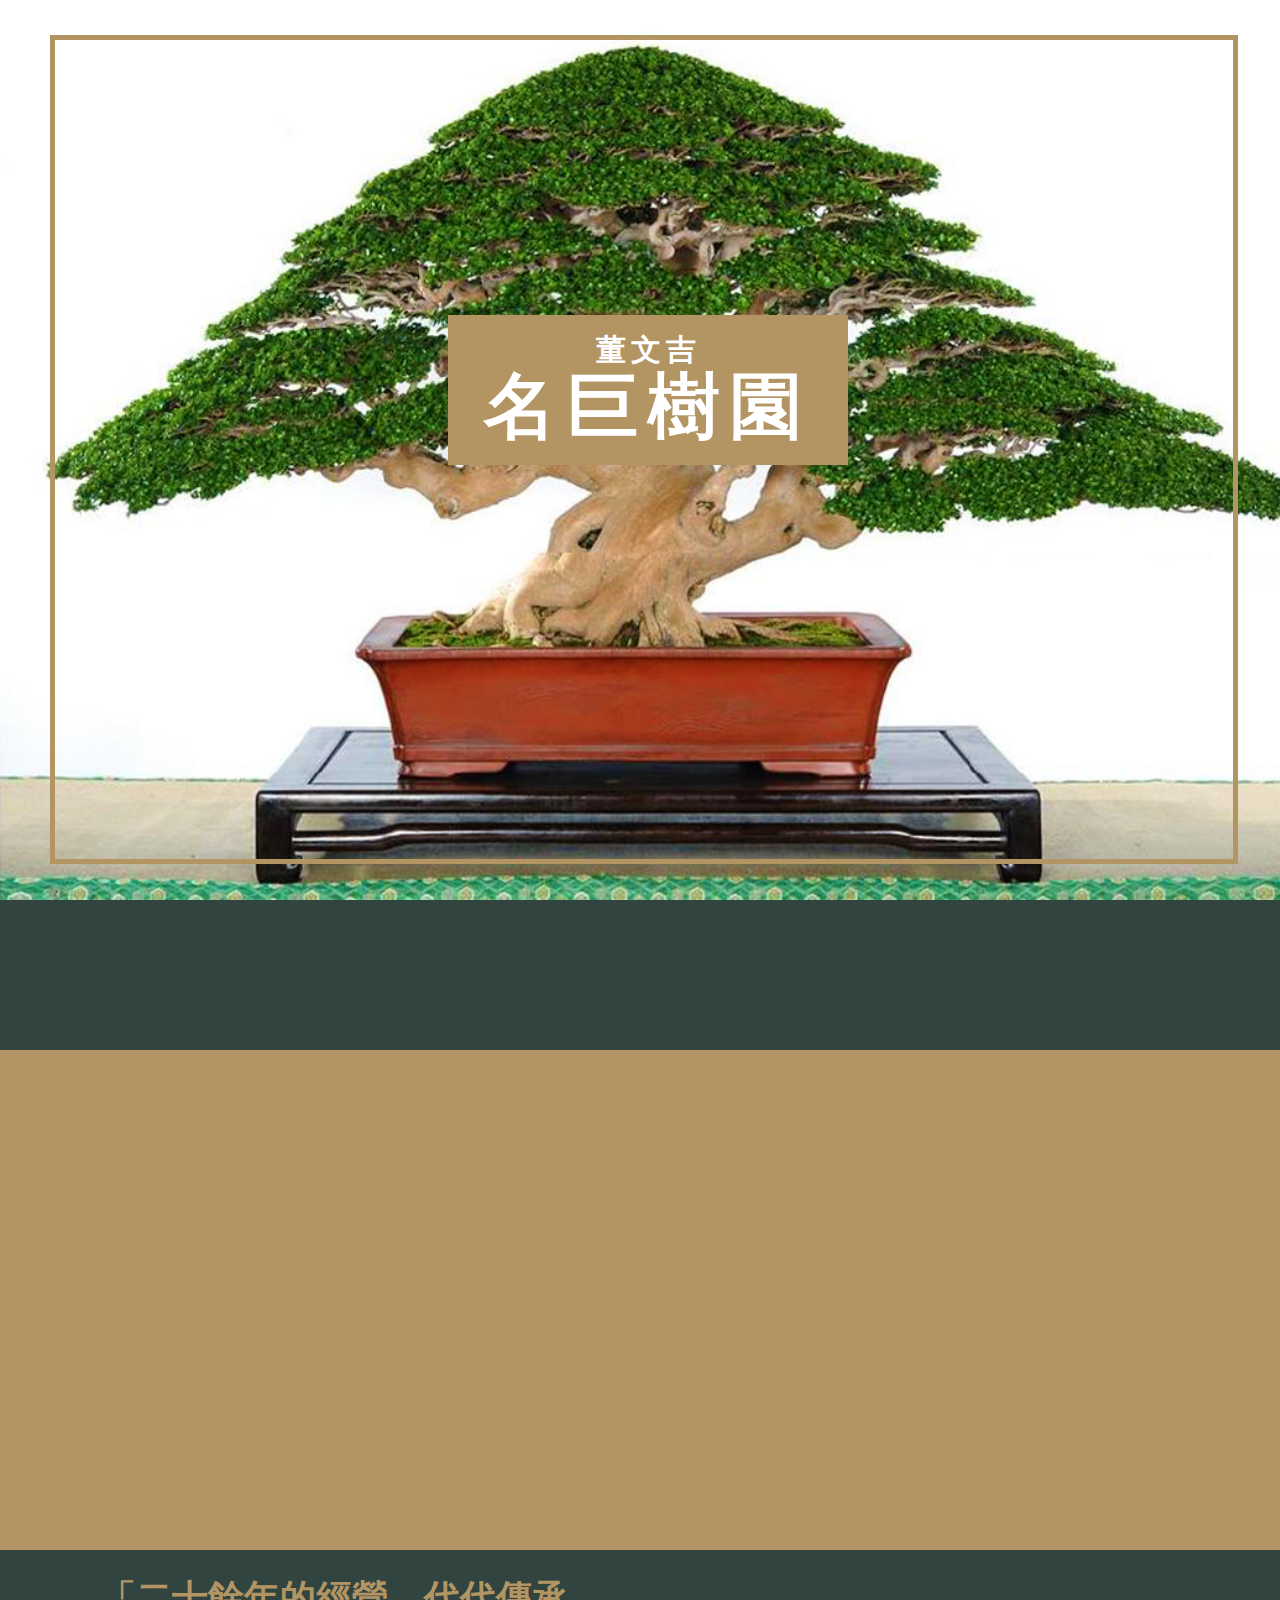
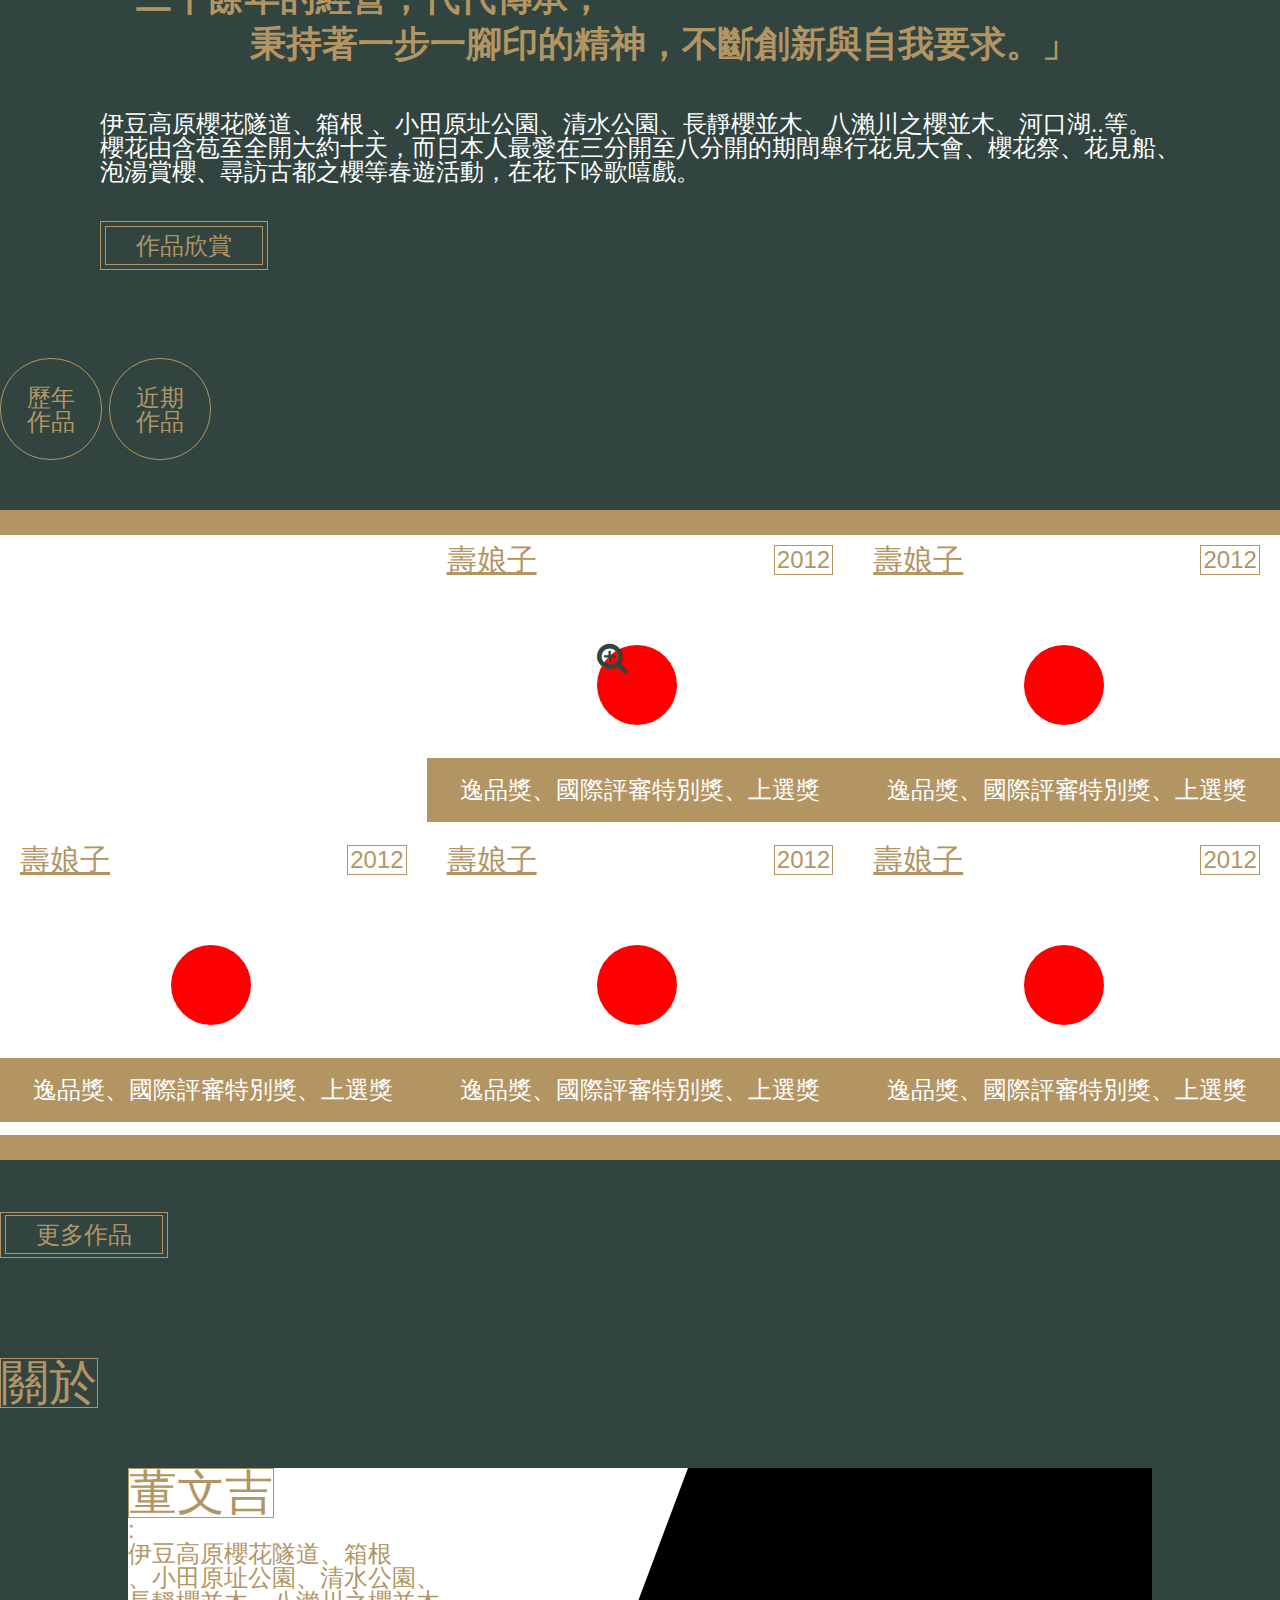
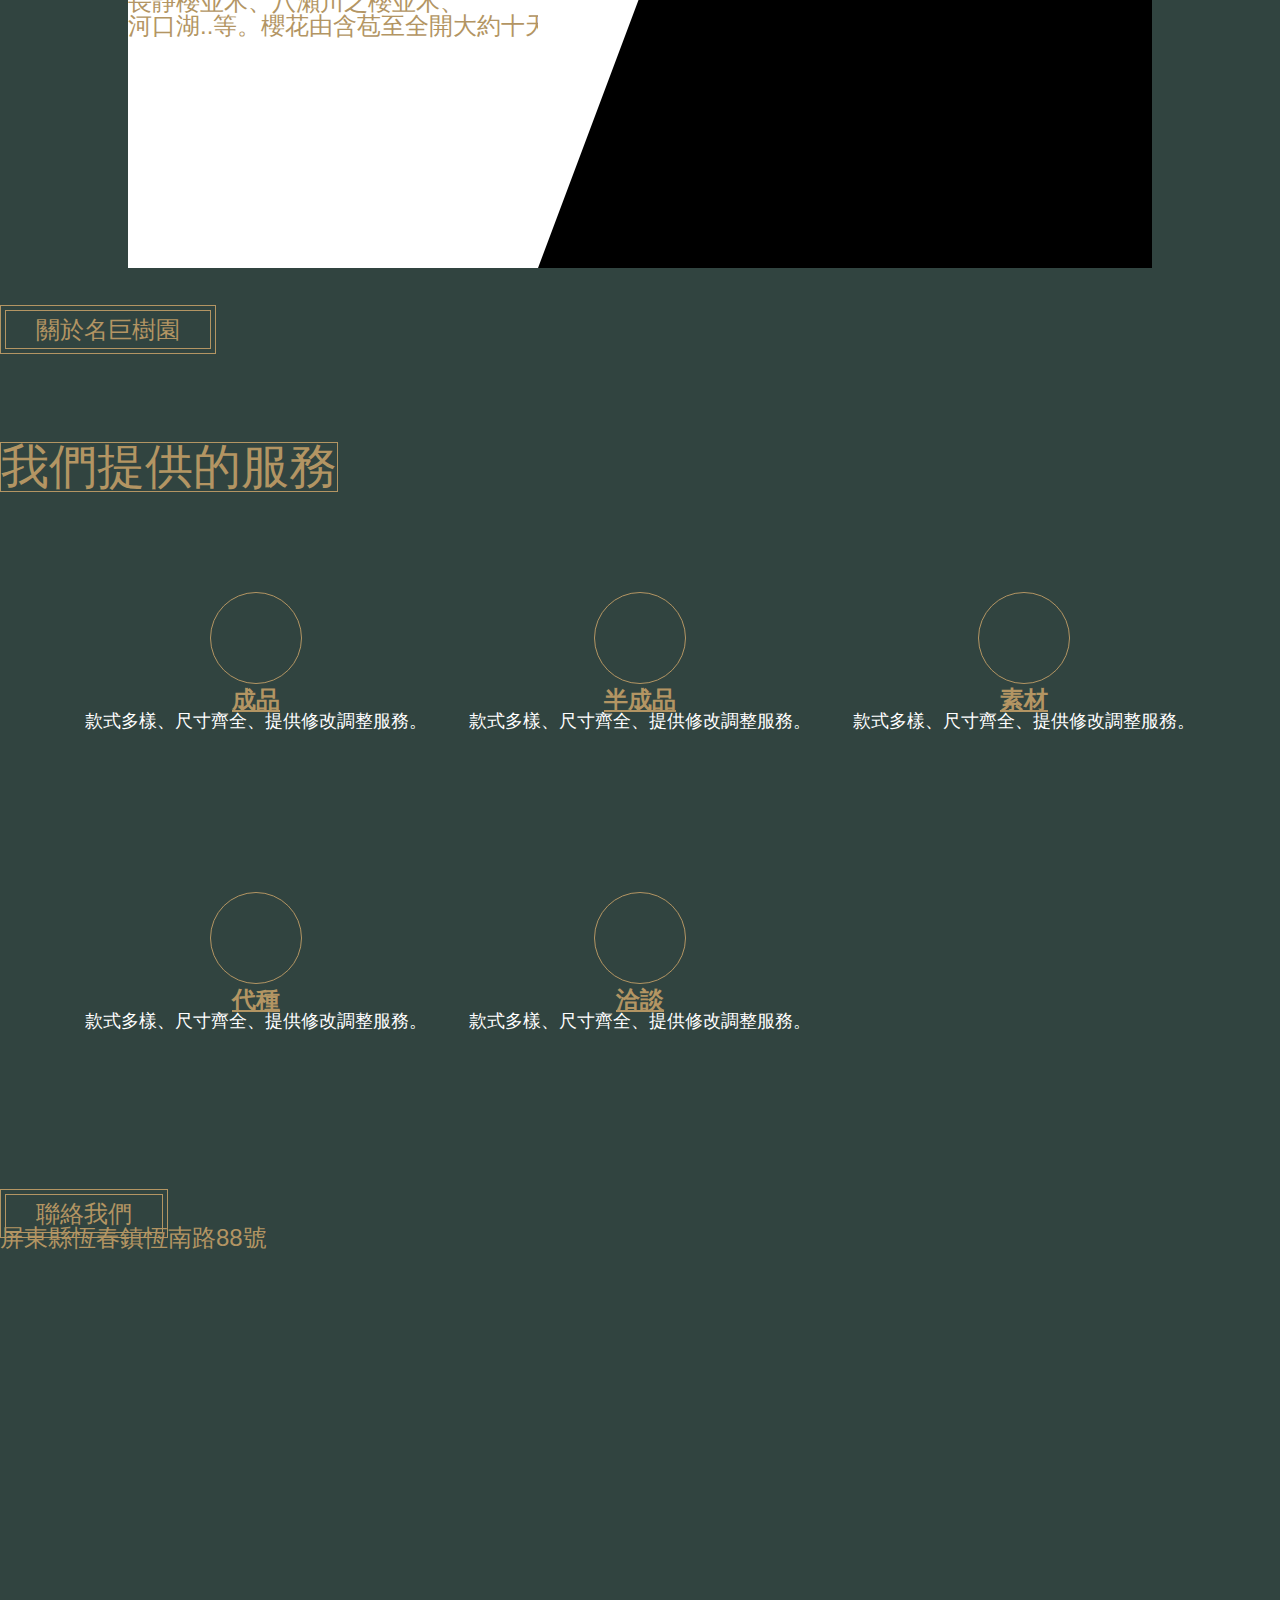
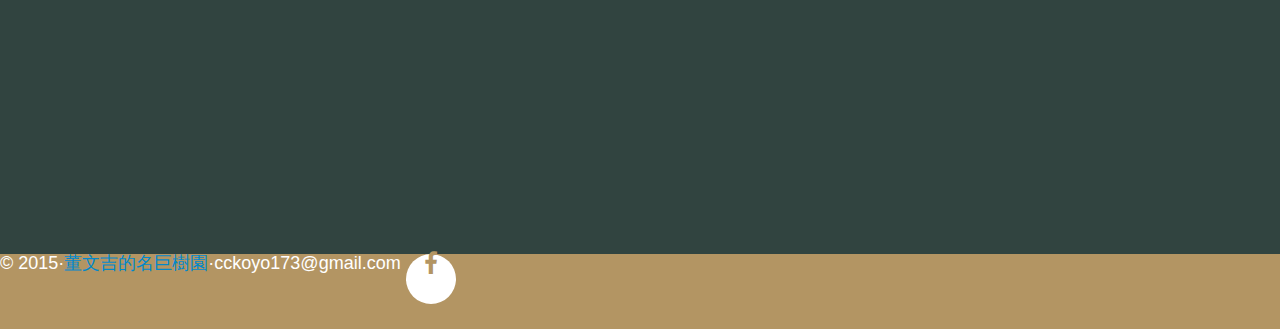
==== commit d46c6788: "(5)服務項目、(6)聯絡方式、(7)footer" ====
--- a/index.html
+++ b/index.html
@@ -239,12 +239,36 @@
 
 		<section class="service-items">
 			<h4>我們提供的服務</h4>
-			<ul>
-				<li>
+			<ul class="service-content">
+				<li class="service-detail">
+					<div class="sss">
+						<span class="icon"></span>
+						<h3>成品</h3>
+						<p>款式多樣、尺寸齊全、提供修改調整服務。</p>
+					</div>
+					
+				</li>
+				<li class="service-detail">
 					<span class="icon"></span>
-					<h3>成品</h3>
+					<h3>半成品</h3>
 					<p>款式多樣、尺寸齊全、提供修改調整服務。</p>
 				</li>
+				<li class="service-detail">
+					<span class="icon"></span>
+					<h3>素材</h3>
+					<p>款式多樣、尺寸齊全、提供修改調整服務。</p>
+				</li>
+				<li class="service-detail">
+					<span class="icon"></span>
+					<h3>代種</h3>
+					<p>款式多樣、尺寸齊全、提供修改調整服務。</p>
+				</li>
+				<li class="service-detail">
+					<span class="icon"></span>
+					<h3>洽談</h3>
+					<p>款式多樣、尺寸齊全、提供修改調整服務。</p>
+				</li>
+				
 			</ul>
 			
 
@@ -256,13 +280,13 @@
 				<span class="bt-square2"><a href="#">聯絡我們</a></span>
 			</span>
 			<h2>屏東縣恆春鎮恆南路88號</h2>
-			<iframe src=""></iframe>
+			<iframe src="https://www.google.com/maps/embed?pb=!1m18!1m12!1m3!1d3699.452467452072!2d120.74506978022187!3d21.993967674133568!2m3!1f0!2f0!3f0!3m2!1i1024!2i768!4f13.1!3m3!1m2!1s0x3471b0c4b6488035%3A0x69dc7277f58e25c5!2zOTQ25bGP5p2x57ij5oGG5pil6Y6u5oGG5Y2X6LevODjomZ8!5e0!3m2!1szh-TW!2stw!4v1431572675105" width="100%" height="400" frameborder="0" style="border:0" class="map"></iframe>
 		</section>
 		
 		<footer>
-			<span>© 2015·<a href="https://www.facebook.com/wenchi88">董文吉的名巨樹園</a>·cckoyo173@gmail.com</span>
-
-			<a href="https://www.facebook.com/wenchi88">F</a>
+			<span>© 2015·<a href="https://www.facebook.com/wenchi88" >董文吉的名巨樹園</a>·cckoyo173@gmail.com</span>
+
+			<a href="https://www.facebook.com/wenchi88" class="facebook"><i class="fa fa-facebook fa-lg"></i></a>
 		</footer>
 		
 
--- a/stylesheets/main.css
+++ b/stylesheets/main.css
@@ -95,6 +95,17 @@
   vertical-align: middle;
   padding-top: 27px;
 }
+.icon{
+   display: inline-block;
+  
+  width: 90px;
+  height: 90px;
+  border:#b39563 1px solid; 
+  -webkit-border-radius: 50px;
+  -moz-border-radius: 50px;
+  border-radius: 50px;
+  text-align: center;
+}
 
 
 
@@ -331,20 +342,13 @@
   background-color: white;
 }
 
-/*.about-master{
-  margin-left: 135px;
-  position: relative;
-  width: 80%;
-  height: 400px;
-  background-color: white;
-}
-*/
-.about-master h4{
+
+/*.about-master h4{
   display: inline-block;
   font-size: 36px;
   font-style: italic;
   border:#b39563 1px solid;
-}
+}*/
 
 .about-master h1{
   display: inline-block;
@@ -386,4 +390,65 @@
   background: #000 url(../img/test.jpg) ;
   background-size: cover;
 }
-
+.service-items h4{
+  display: inline-block;
+  font-size: 48px;
+  border:#b39563 1px solid;
+}
+
+.service-content{
+  
+  margin: 100px auto 10px;
+  max-width: 90%;
+
+  min-height:  600px;
+
+}
+
+
+.service-detail{
+  float: left;
+  min-width: 33.333%;
+  min-height:  300px;
+
+  text-align: center;
+}
+
+
+.service-detail h3{
+
+  
+  text-decoration: underline;
+  font-weight: bold;
+
+}
+
+.service-detail p{
+  font-size: 18px;
+  color: white;
+}
+
+.map{
+  margin: 50px 0 150px 0;
+}
+
+footer{
+  width: 100%;
+  height: 75px;
+  background-color: #b39563;
+  color: white;
+  font-family: '黑体', '仿宋',Arial, sans-serif;
+  font-size: 18px;
+}
+
+.facebook{
+  color: #b39563;
+  display: inline-block;
+  width: 50px;
+  height: 50px;
+  background-color: white;
+  -webkit-border-radius: 50px;
+  -moz-border-radius: 50px;
+  border-radius: 50px;
+  text-align: center;
+}
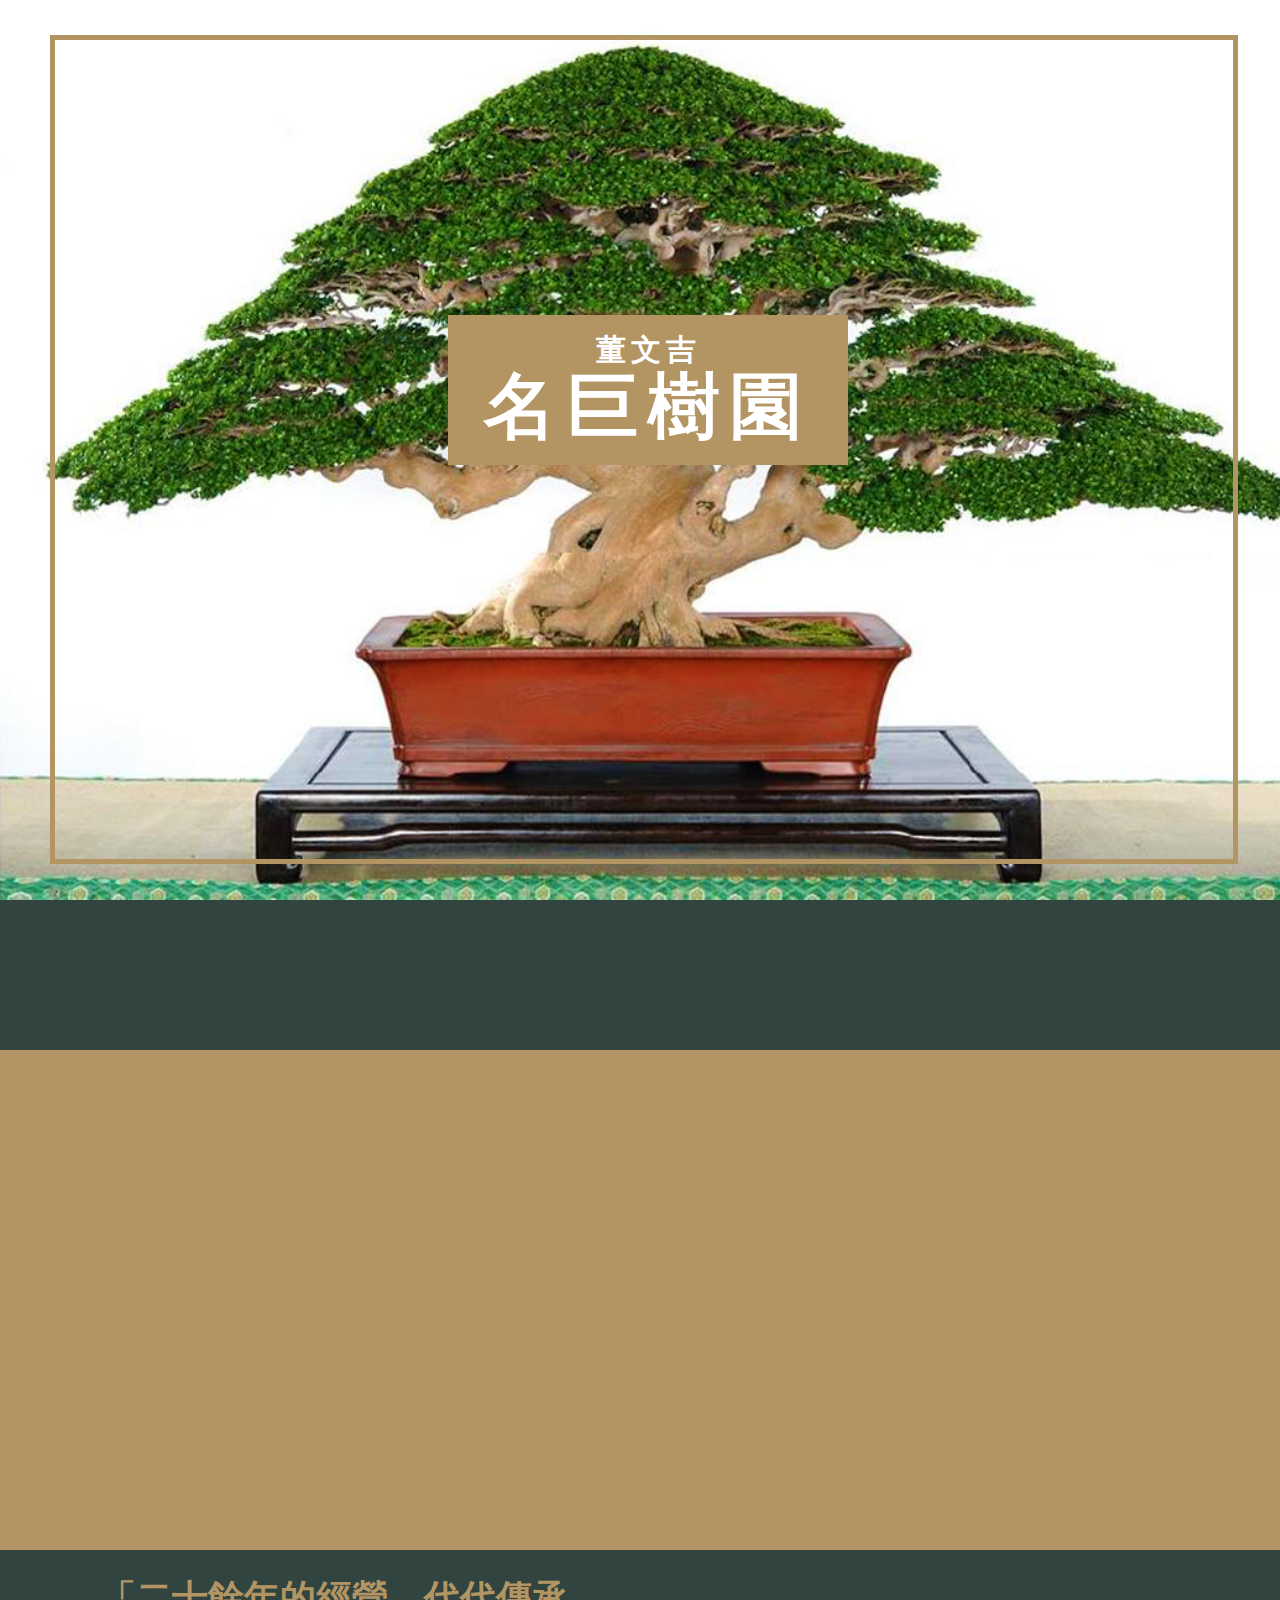
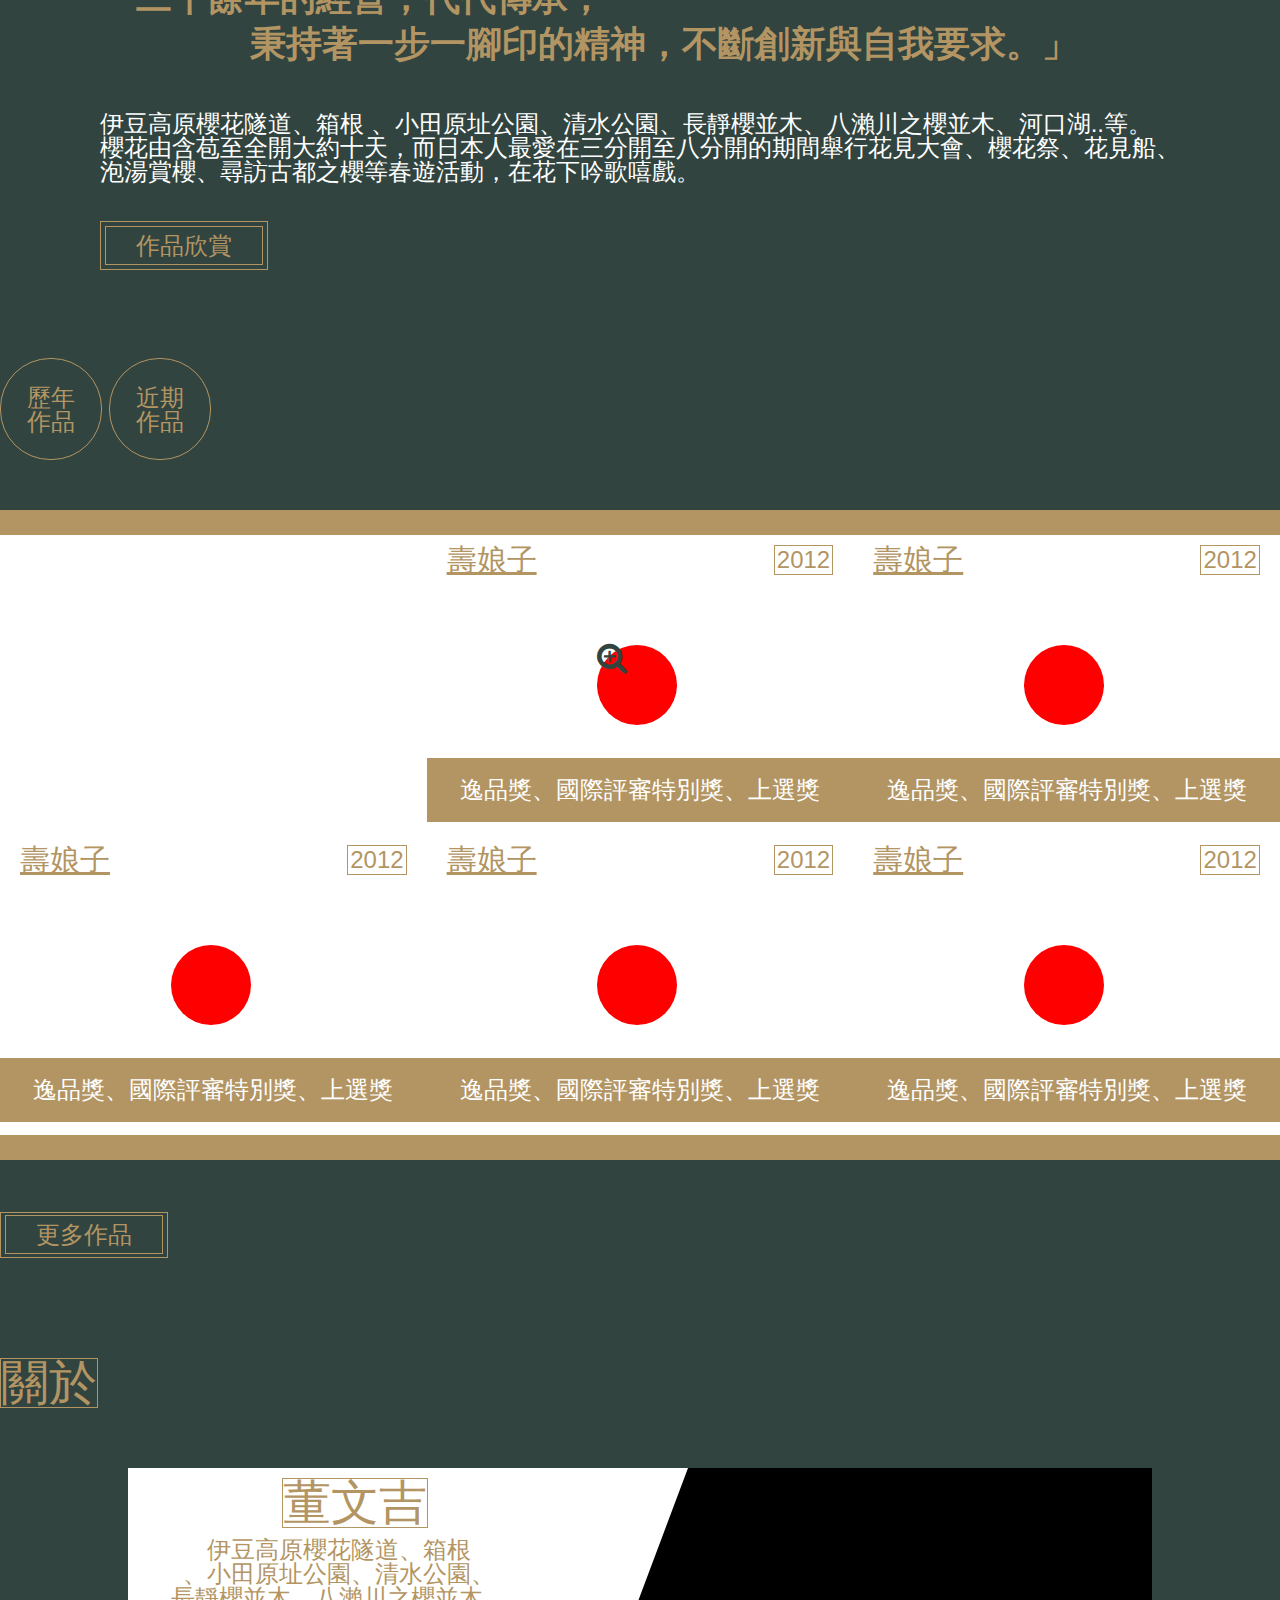
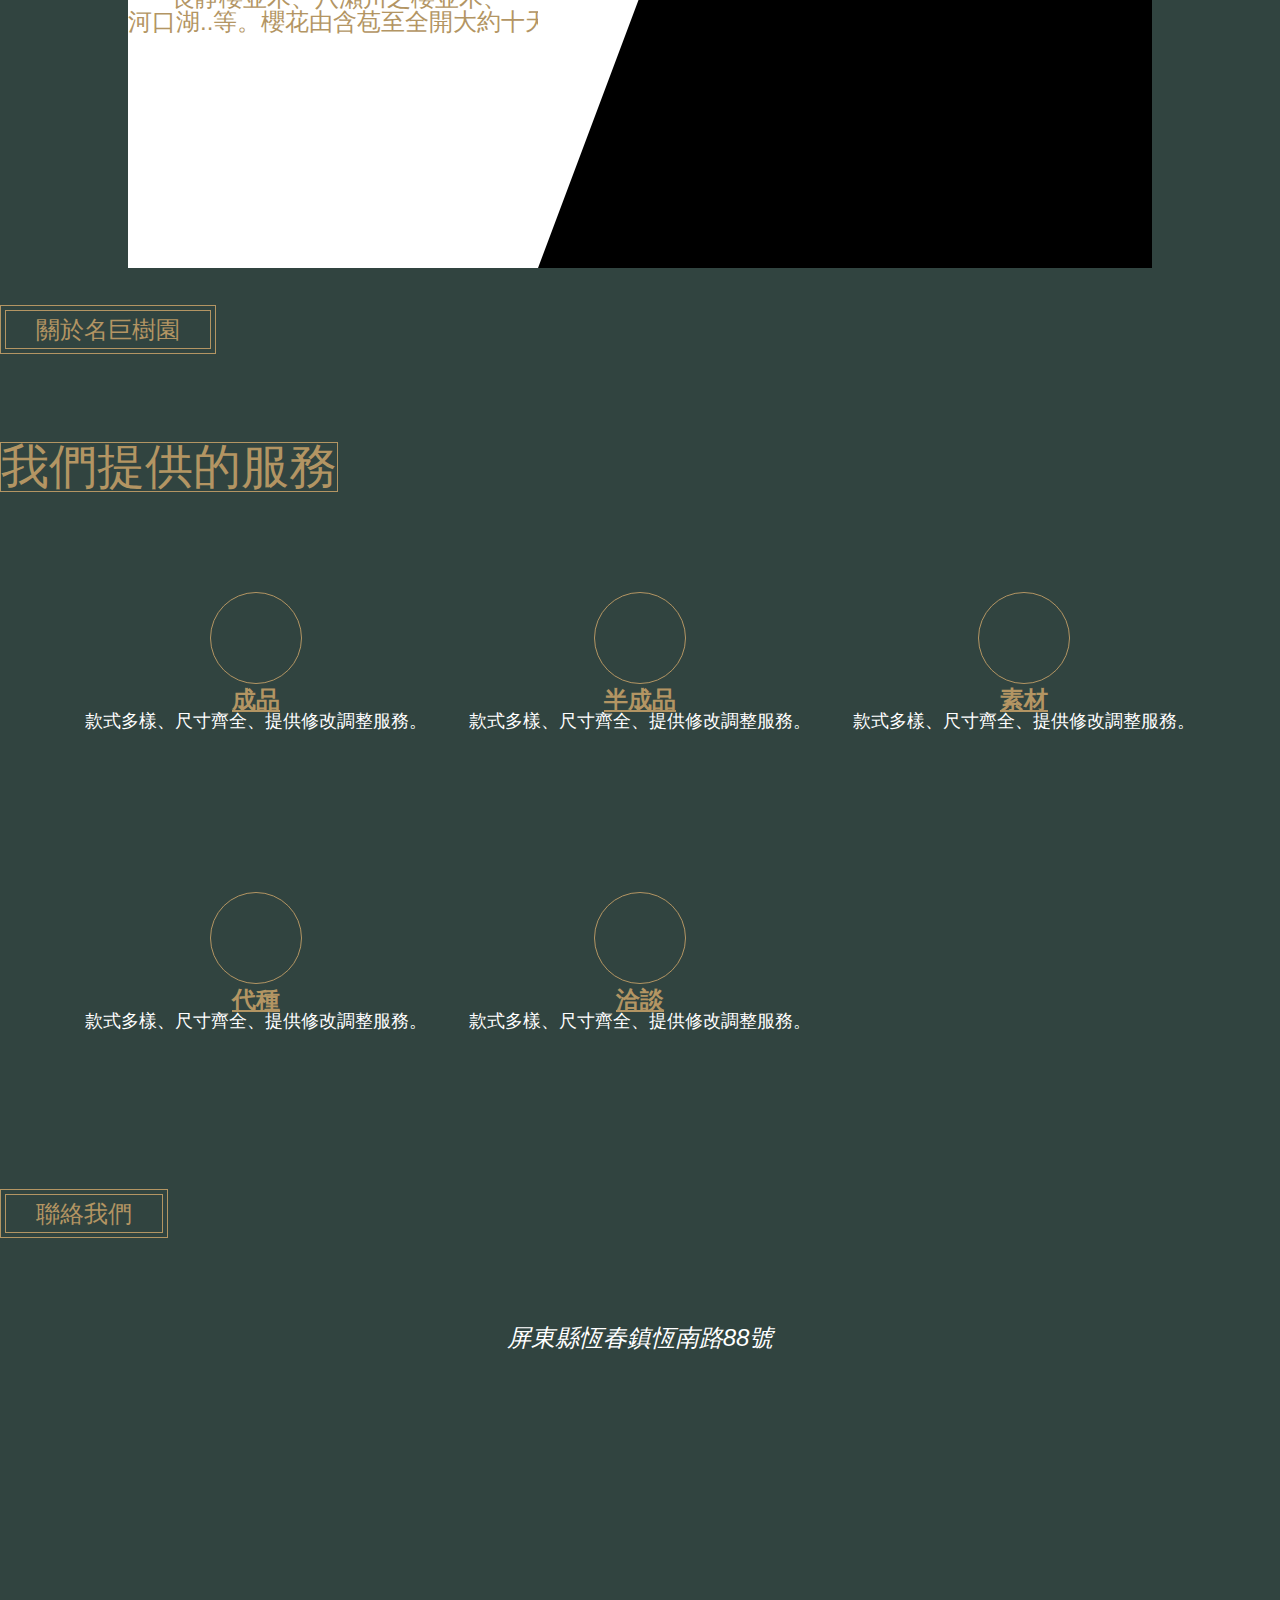
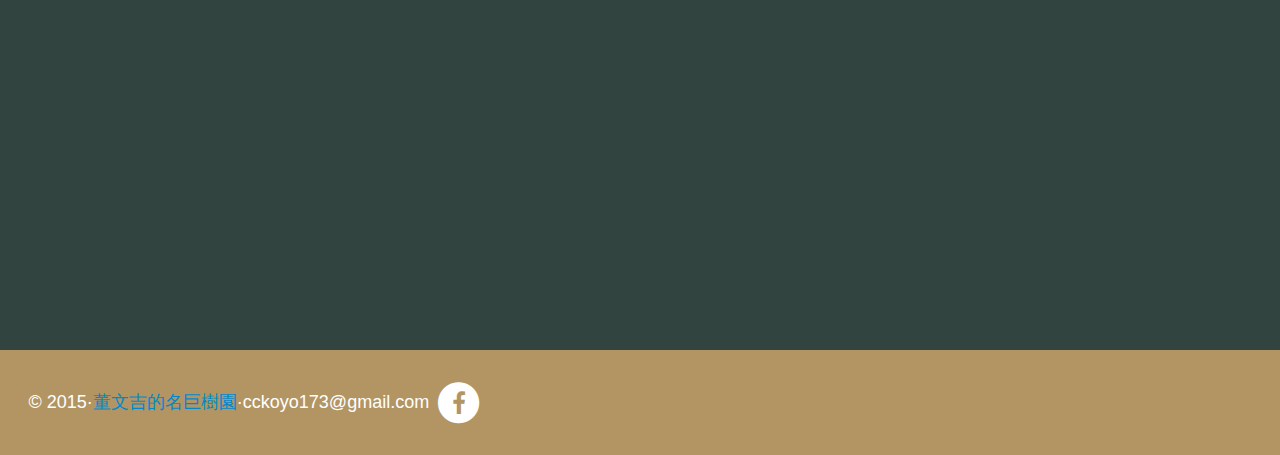
==== commit 3663047f: "(6)聯絡方式、(7)footer" ====
--- a/index.html
+++ b/index.html
@@ -12,8 +12,10 @@
 		<link rel="stylesheet" href="//maxcdn.bootstrapcdn.com/font-awesome/4.3.0/css/font-awesome.min.css">
 		
 		<!-- Javascript -->
+
 		<script src="http://code.jquery.com/jquery-2.0.3.min.js"></script>
 		<script src="js/lightbox.min.js"></script>
+		<script type="text/javascript" src="https://maps.googleapis.com/maps/api/js?sensor=false"></script>
 		<script type="text/javascript">
 
 			function show(){
@@ -29,6 +31,19 @@
 			}
 			
 		</script>
+		<!-- google-map -->
+		<style type="text/css">
+            #map {
+                width: 100%;
+                height: 400px;
+                margin: 50px 0 150px 0;
+            }
+        </style>
+        
+        <script src="js/googlemap.js"></script>
+        
+        
+
 	</head>
 	<body>
 		
@@ -182,7 +197,7 @@
 			                
                             <div class="about-master">
                             	<!-- <h4>關於</h4> -->
-                            	<h1>董文吉<h5>:</h5></h1>
+                            	<h1> 董文吉 <h5></h5></h1>
                             	
                             	<p>伊豆高原櫻花隧道、箱根 <br>、小田原址公園、清水公園、<br>長靜櫻並木、八瀨川之櫻並木、<br>河口湖..等。櫻花由含苞至全開大約十天</p>
                             	<div class="down-triangle"></div>
@@ -199,7 +214,7 @@
 			                            
 			                <div class="about-master">
                             	<!-- <h4>關於</h4> -->
-                            	<h1>名巨樹園<h5>:</h5></h1>
+                            	<h1>名巨樹園<h5></h5></h1>
                             	
                             	<p>伊豆高原櫻花隧道、箱根 <br>、小田原址公園、清水公園、<br>長靜櫻並木、八瀨川之櫻並木、<br>河口湖..等。櫻花由含苞至全開大約十天</p>
                             	<div class="down-triangle"></div>
@@ -280,13 +295,18 @@
 				<span class="bt-square2"><a href="#">聯絡我們</a></span>
 			</span>
 			<h2>屏東縣恆春鎮恆南路88號</h2>
-			<iframe src="https://www.google.com/maps/embed?pb=!1m18!1m12!1m3!1d3699.452467452072!2d120.74506978022187!3d21.993967674133568!2m3!1f0!2f0!3f0!3m2!1i1024!2i768!4f13.1!3m3!1m2!1s0x3471b0c4b6488035%3A0x69dc7277f58e25c5!2zOTQ25bGP5p2x57ij5oGG5pil6Y6u5oGG5Y2X6LevODjomZ8!5e0!3m2!1szh-TW!2stw!4v1431572675105" width="100%" height="400" frameborder="0" style="border:0" class="map"></iframe>
+			<div id="map"></div>
+			<!-- <iframe src="https://www.google.com/maps/embed?pb=!1m18!1m12!1m3!1d3699.452467452072!2d120.74506978022187!3d21.993967674133568!2m3!1f0!2f0!3f0!3m2!1i1024!2i768!4f13.1!3m3!1m2!1s0x3471b0c4b6488035%3A0x69dc7277f58e25c5!2zOTQ25bGP5p2x57ij5oGG5pil6Y6u5oGG5Y2X6LevODjomZ8!5e0!3m2!1szh-TW!2stw!4v1431572675105" width="100%" height="400" frameborder="0" style="border:0" class="map"></iframe> -->
 		</section>
 		
 		<footer>
 			<span>© 2015·<a href="https://www.facebook.com/wenchi88" >董文吉的名巨樹園</a>·cckoyo173@gmail.com</span>
 
-			<a href="https://www.facebook.com/wenchi88" class="facebook"><i class="fa fa-facebook fa-lg"></i></a>
+			<span class="fa-stack fa-lg">
+			  <i class="fa fa-circle fa-stack-2x"></i>
+			  <a href="https://www.facebook.com/wenchi88" class="facebook"><i class="fa fa-facebook fa-stack-1x "></i></a>
+			</span>
+			
 		</footer>
 		
 
--- a/stylesheets/main.css
+++ b/stylesheets/main.css
@@ -340,23 +340,18 @@
   width: 100%;
   height: 400px;
   background-color: white;
-}
-
-
-/*.about-master h4{
-  display: inline-block;
-  font-size: 36px;
-  font-style: italic;
-  border:#b39563 1px solid;
-}*/
+
+}
 
 .about-master h1{
   display: inline-block;
   font-size: 48px;
   border:#b39563 1px solid;
+  margin: 10px 0 10px 15%;
 }
 .about-master p{
   float: left;
+  text-align: center;
 }
 .down-triangle{
   width: 0;   
@@ -428,27 +423,32 @@
   color: white;
 }
 
-.map{
-  margin: 50px 0 150px 0;
-}
-
+
+.contact h2{
+  margin-top: 100px;
+  font-style: italic;
+  color: white;
+  text-align: center;
+}
 footer{
-  width: 100%;
-  height: 75px;
+  position: relative;
+  max-width: 100%;
+  height: auto;
+  padding: 28.5px 0 28.5px 28.5px;
   background-color: #b39563;
   color: white;
   font-family: '黑体', '仿宋',Arial, sans-serif;
   font-size: 18px;
+  text-align: left;
 }
 
 .facebook{
+  position: absolute;
+  right: 30px;
   color: #b39563;
   display: inline-block;
-  width: 50px;
-  height: 50px;
-  background-color: white;
-  -webkit-border-radius: 50px;
-  -moz-border-radius: 50px;
-  border-radius: 50px;
-  text-align: center;
-}
+
+ 
+ 
+  text-align: center;
+}
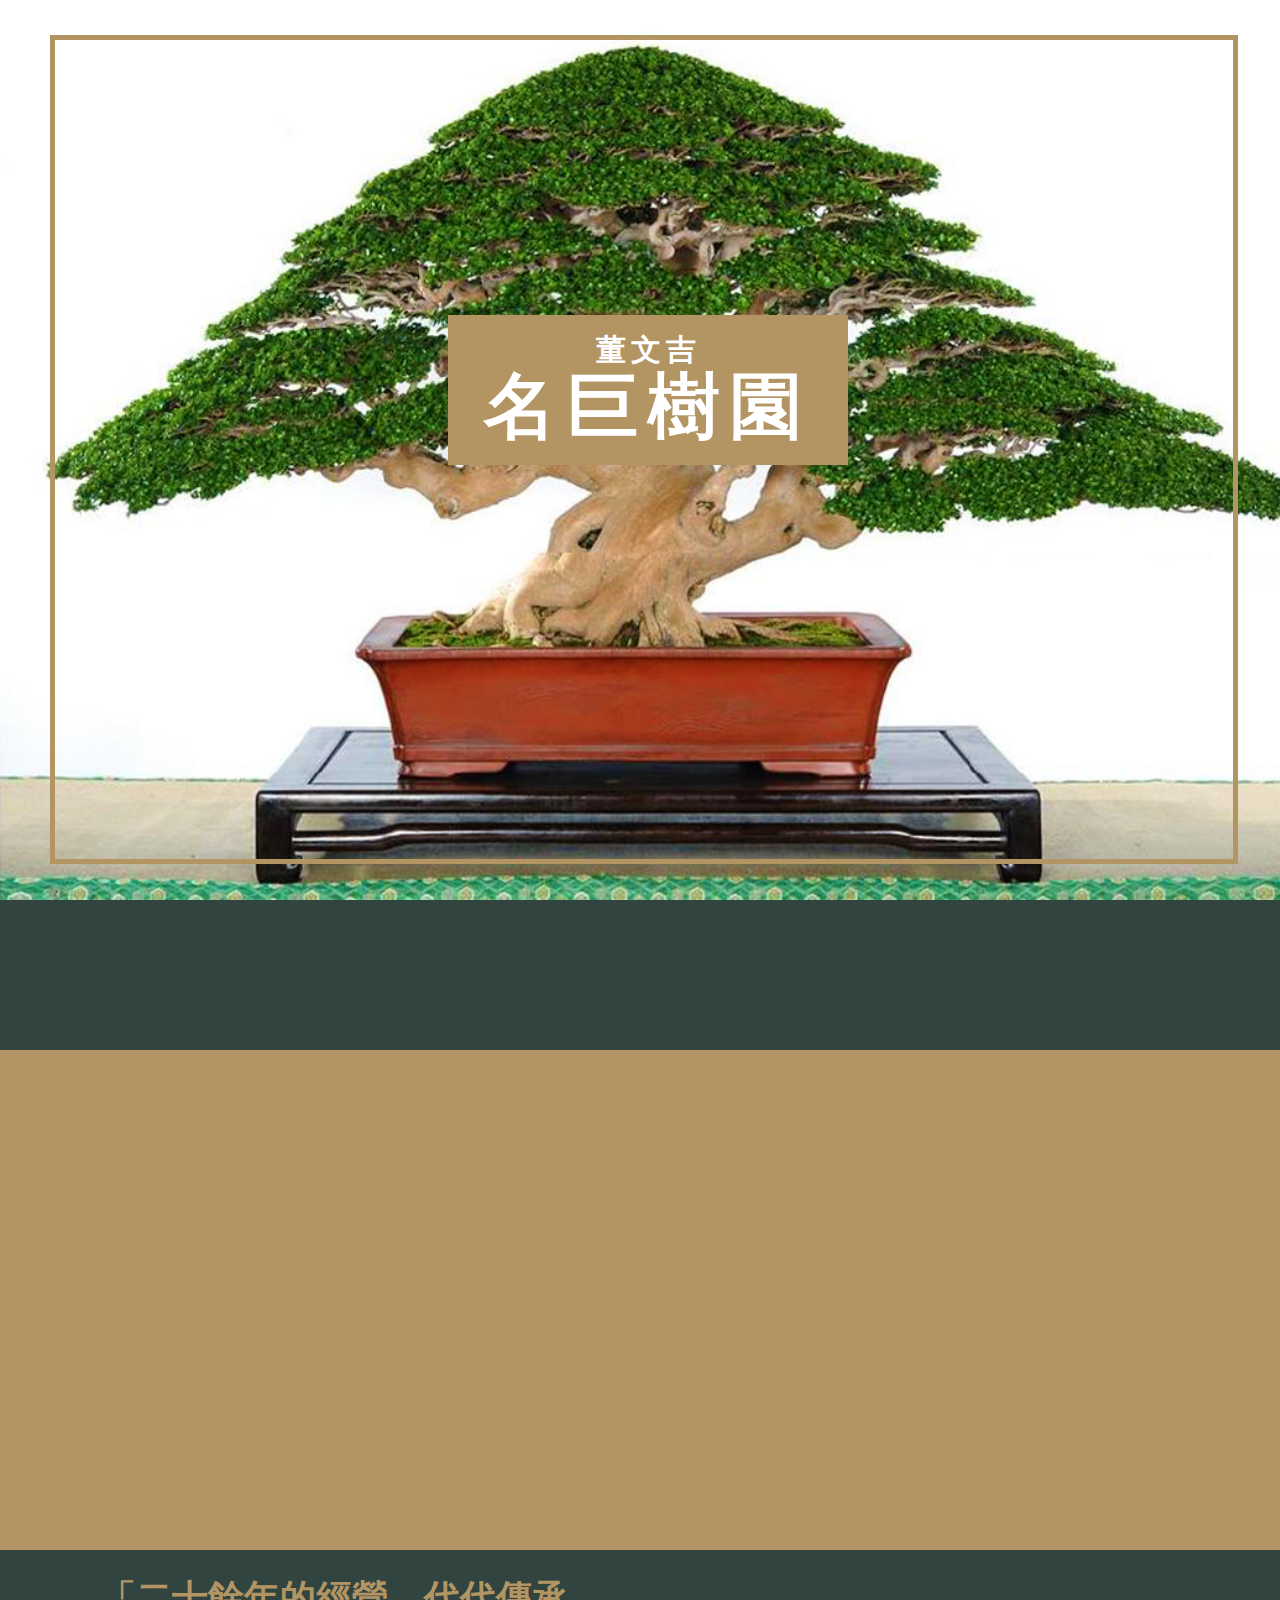
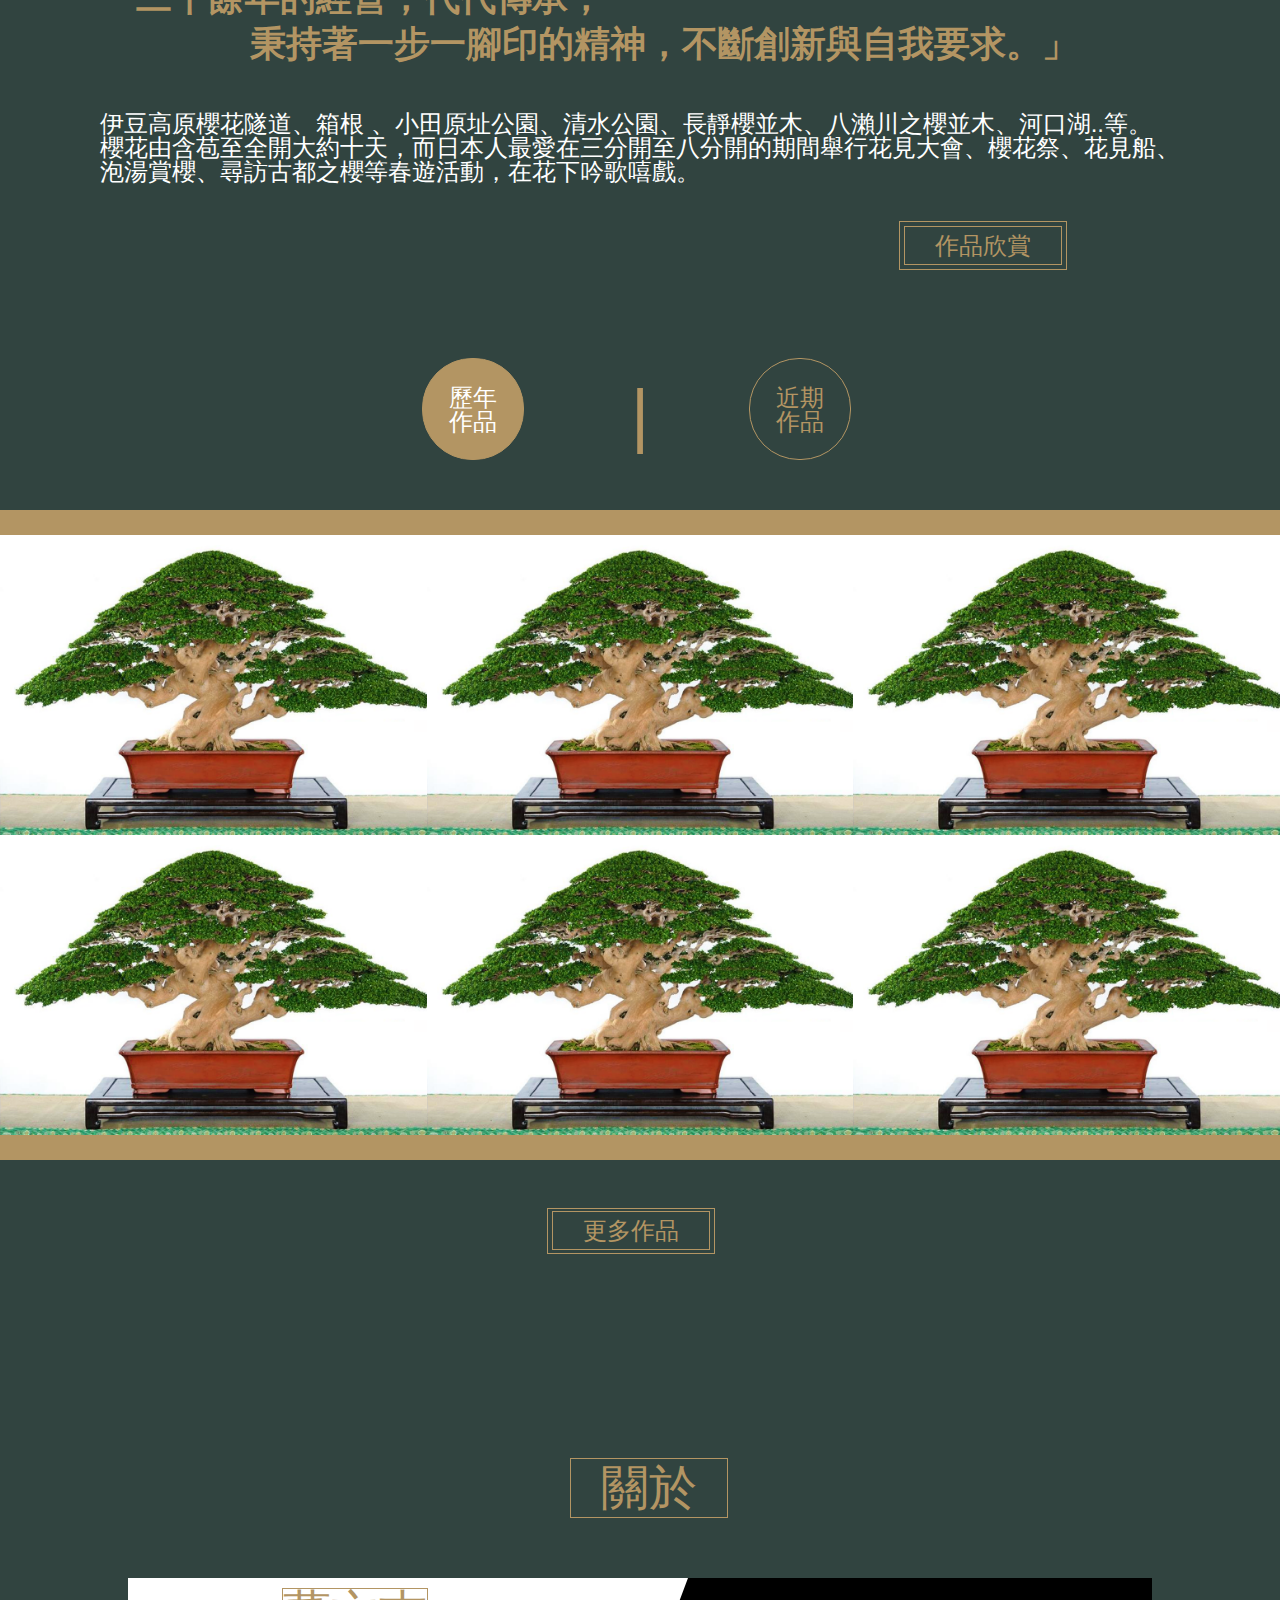
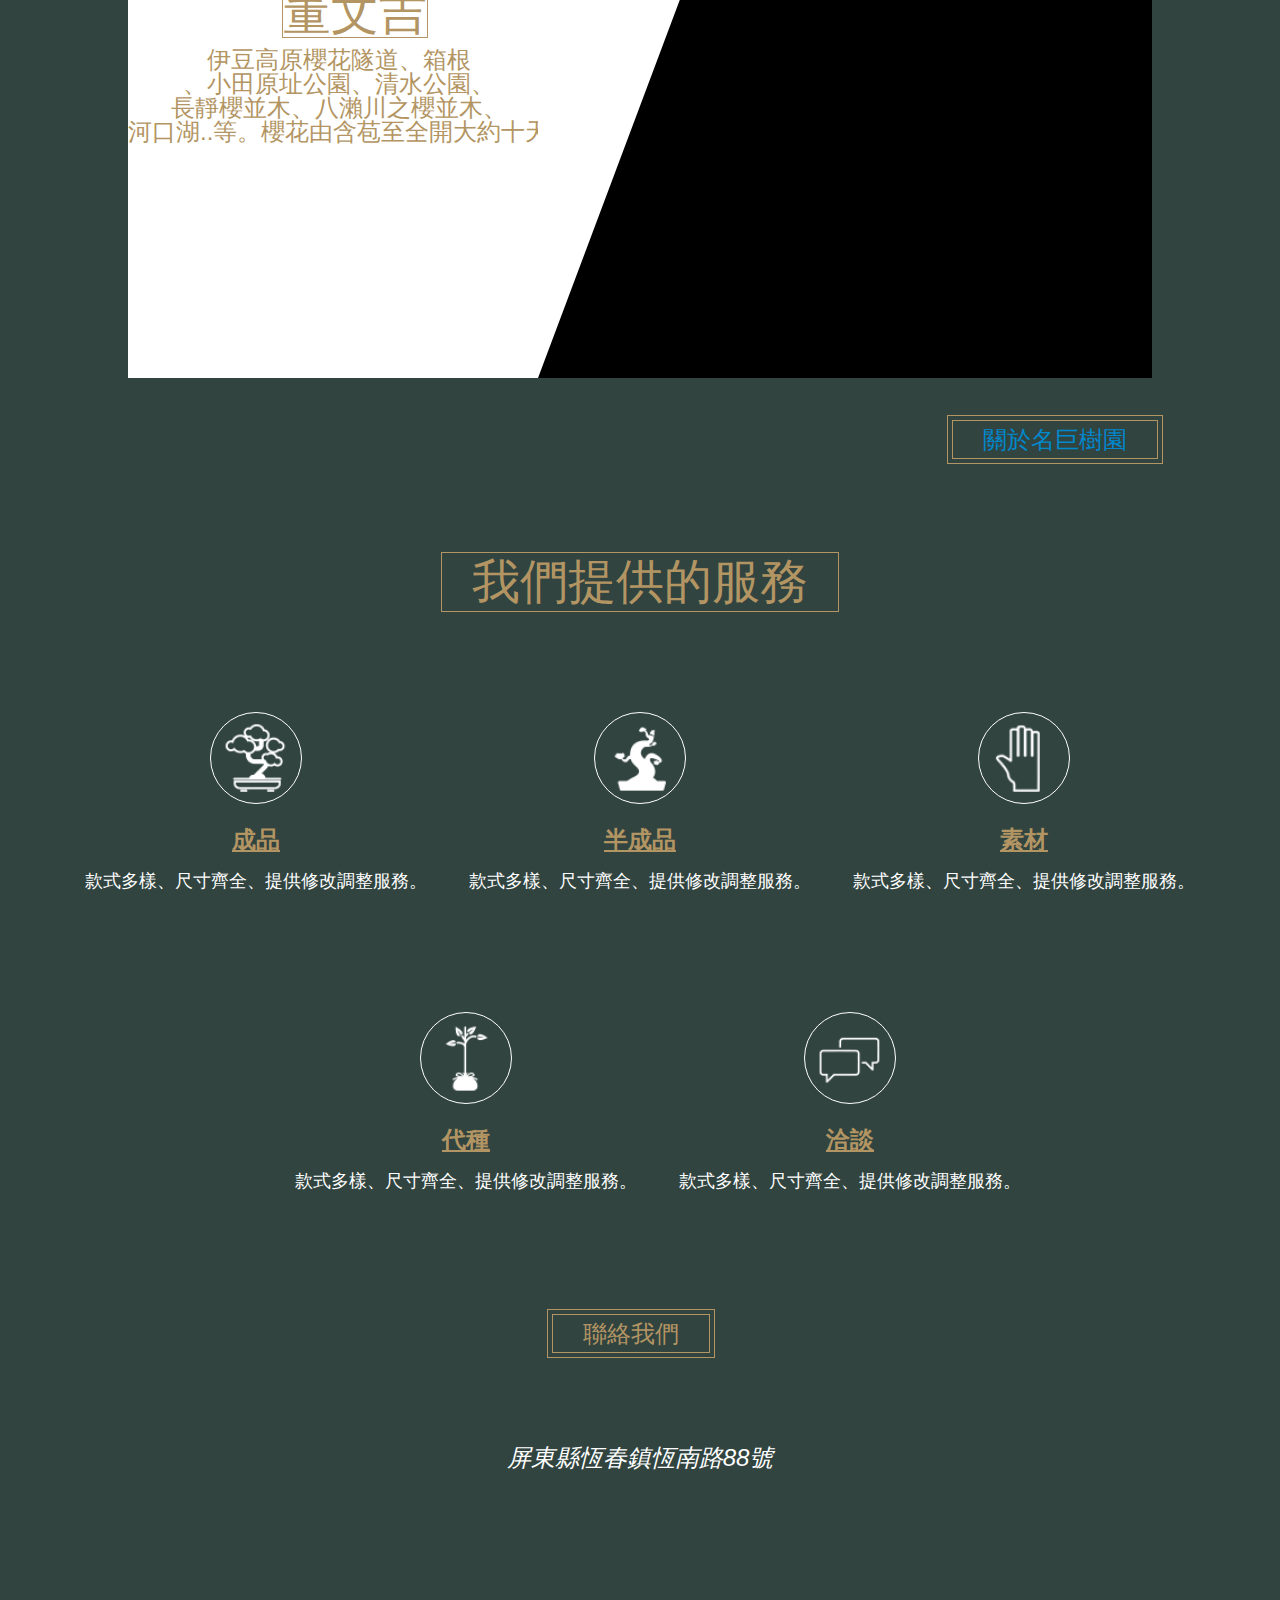
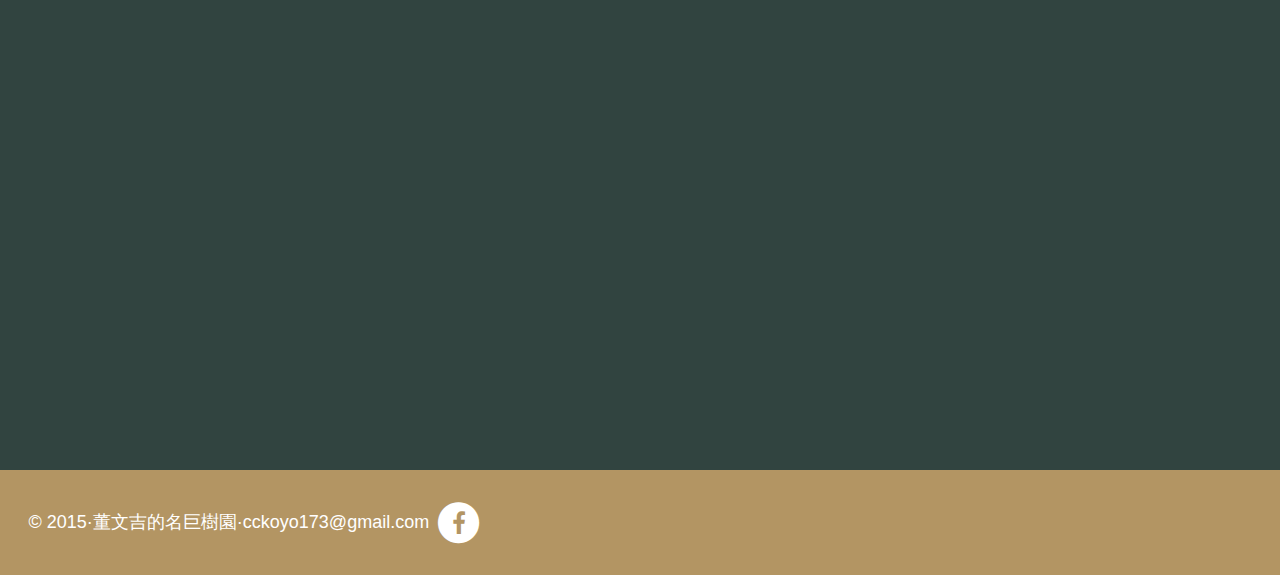
==== commit cbfe531f: "(8)介面精緻化" ====
--- a/index.html
+++ b/index.html
@@ -4,7 +4,8 @@
 		<title>董文吉名巨樹園</title>
 		<meta http-equiv="content-type" content="text/html;charset=utf-8">
 		<link href="stylesheets/screen.css" media="all" rel="stylesheet">
-	  	<link href="stylesheets/main.css" media="all" rel="stylesheet" >
+	  	<link href="stylesheets/main.css" media="all"rel="stylesheet">
+
 		<link rel="shortcut icon" type="image/x-icon" href="img/favicon.ico">
 		
 		<!-- CSS -->
@@ -15,22 +16,41 @@
 
 		<script src="http://code.jquery.com/jquery-2.0.3.min.js"></script>
 		<script src="js/lightbox.min.js"></script>
+
 		<script type="text/javascript" src="https://maps.googleapis.com/maps/api/js?sensor=false"></script>
+		<script type="text/javascript" src="http://sassiholford.com/wp-includes/js/jquery/jquery-migrate.min.js?ver=1.2.1"></script>
 		<script type="text/javascript">
 
-			function show(){
-				document.getElementById("detail").style.display = "block"; 
-			}
-			function hide(){
-				document.getElementById("detail").style.display = "none"; 
-			}
-
-			function tree(){
-				document.getElementById("tree2").innerHTML="關於董文吉";
+			$(document).ready(function () {
 				
-			}
-			
+				$(".img-bonsai").bind("mouseover, mouseenter", function () {
+
+					$(this).find(".details").slideDown(100);
+
+				}).bind("mouseout, mouseleave", function () {
+					
+					$(this).find(".details").slideUp(100);
+
+
+				});
+				$("#tree2").bind("show, hide", function () {
+
+					document.getElementById("tree2").innerHTML="關於董文吉";
+
+				}).bind("show, hide", function () {
+					
+					document.getElementById("tree2").innerHTML="關於名巨樹園";
+
+				});
+
+
+			});
+
+
+			
+
 		</script>
+
 		<!-- google-map -->
 		<style type="text/css">
             #map {
@@ -41,12 +61,13 @@
         </style>
         
         <script src="js/googlemap.js"></script>
-        
-        
+
+
+       
 
 	</head>
 	<body>
-		
+
 <!-- 封面 -->
 		<header class="frontcover">
 			<div class="frame">
@@ -57,7 +78,8 @@
 			</span>
 		</header>
 
-		<div class="line"></div>
+		<!-- <div class="line"></div> -->
+		
 		<section class="video-content">
 			<!-- <video controls="controls"  poster="https://s3-us-west-2.amazonaws.com/s.cdpn.io/4273/polina.jpg" id="bgvid" >
 			  
@@ -74,85 +96,107 @@
 			<div class="img-seal"></div>
 			<p>伊豆高原櫻花隧道、箱根 、小田原址公園、清水公園、長靜櫻並木、八瀨川之櫻並木、河口湖..等。
 			櫻花由含苞至全開大約十天，而日本人最愛在三分開至八分開的期間舉行花見大會、櫻花祭、花見船、泡湯賞櫻、尋訪古都之櫻等春遊活動，在花下吟歌嘻戲。</p>
-			
-			<span class="bt-square1">
-				<span class="bt-square2"><a href="#">作品欣賞</a></span>
-			</span>
+			<a href="#" class="bt-square">
+				<span class="bt-square1">
+					<span class="bt-square2">作品欣賞</span>
+				</span>
+			</a>
+			
 			
 		</section>
 		
 		<section class="works">
-			<span class="bt-square1">
-				<span class="bt-square2"><a href="#">更多作品</a></span>
-			</span>
+			
+
+			<a href="#" class="bt-square">
+				<span class="bt-square1">
+					<span class="bt-square2">更多作品</span>
+				</span>
+			</a>
 			<input type="radio" name="work" id="work1" checked />
 			<span class="bt-circle"><label for="work1">歷年<br>作品</label></span>
 			<ul class="works-content" id="works-content1">
 				<li>
-					<div class="img-bonsai" onmouseover="show()" onmouseleave="hide()">
-						<!-- 滑鼠移過出現 -->
-						<div class="details"  style="display: none;" id="detail">
-							<h2>壽娘子</h2>
-							<h4>2012</h4>
-							<span class="bt-enlarge"><a href="img/test.jpg" data-lightbox="roadtrip" data-title="My caption"><i class="fa fa-search-plus fa-lg" ></i></a></span>
-							<h3>逸品獎、國際評審特別獎、上選獎</h3>
-
-
-						</div>
-					</div>
-				</li>
-				<li>
-					<div class="img-bonsai">
-						<!-- 滑鼠移過出現 -->
-						<div class="details">
-							<h2>壽娘子</h2>
-							<h4>2012</h4>
-							<span class="bt-enlarge"><a href="img/test2.jpg" data-lightbox="roadtrip" data-title="My caption"><i class="fa fa-search-plus fa-lg" ></i></a></span>
-							<h3>逸品獎、國際評審特別獎、上選獎</h3>
-						</div>
-					</div>
-				</li>
-				<li>
-					<div class="img-bonsai">
-						<!-- 滑鼠移過出現 -->
-						<div class="details">
-							<h2>壽娘子</h2>
-							<h4>2012</h4>
-							<span class="bt-enlarge"><a href="#"></a></span>
-							<h3>逸品獎、國際評審特別獎、上選獎</h3>
-						</div>
-					</div>
-				</li>
-				<li>
-					<div class="img-bonsai">
-						<!-- 滑鼠移過出現 -->
-						<div class="details">
-							<h2>壽娘子</h2>
-							<h4>2012</h4>
-							<span class="bt-enlarge"><a href="#"></a></span>
-							<h3>逸品獎、國際評審特別獎、上選獎</h3>
-						</div>
-					</div>
-				</li>
-				<li>
-					<div class="img-bonsai">
-						<!-- 滑鼠移過出現 -->
-						<div class="details">
-							<h2>壽娘子</h2>
-							<h4>2012</h4>
-							<span class="bt-enlarge"><a href="#"></a></span>
-							<h3>逸品獎、國際評審特別獎、上選獎</h3>
-						</div>
-					</div>
-				</li>
-				<li>
-					<div class="img-bonsai">
-						<!-- 滑鼠移過出現 -->
-						<div class="details">
-							<h2>壽娘子</h2>
-							<h4>2012</h4>
-							<span class="bt-enlarge"><a href="#"></a></span>
-							<h3>逸品獎、國際評審特別獎、上選獎</h3>
+					<div class="img-bonsai">
+						<!-- 滑鼠移過出現 -->
+						<div class="details"  style="display: none;" >
+							<h2>壽娘子</h2>
+							<h4>2012</h4>
+
+							<span class="bt-enlarge"><a href="img/works1.jpg" data-lightbox="roadtrip" data-title="壽娘子"><i class="fa fa-search-plus fa-lg" ></i></a></span>
+							<h3>逸品獎、國際評審特別獎、上選獎</h3>
+
+
+						</div>
+					</div>
+				</li>
+				<li>
+					<div class="img-bonsai">
+						<!-- 滑鼠移過出現 -->
+						<div class="details"  style="display: none;">
+							<h2>壽娘子</h2>
+							<h4>2012</h4>
+
+							<span class="bt-enlarge"><a href="img/works1.jpg" data-lightbox="roadtrip" data-title="壽娘子"><i class="fa fa-search-plus fa-lg" ></i></a></span>
+							<h3>逸品獎、國際評審特別獎、上選獎</h3>
+
+
+						</div>
+					</div>
+				</li>
+				<li>
+					<div class="img-bonsai">
+						<!-- 滑鼠移過出現 -->
+						<div class="details"  style="display: none;" >
+							<h2>壽娘子</h2>
+							<h4>2012</h4>
+
+							<span class="bt-enlarge"><a href="img/works1.jpg" data-lightbox="roadtrip" data-title="壽娘子"><i class="fa fa-search-plus fa-lg" ></i></a></span>
+							<h3>逸品獎、國際評審特別獎、上選獎</h3>
+
+
+						</div>
+					</div>
+				</li>
+				<li>
+					<div class="img-bonsai">
+						<!-- 滑鼠移過出現 -->
+						<div class="details"  style="display: none;" >
+							<h2>壽娘子</h2>
+							<h4>2012</h4>
+
+							<span class="bt-enlarge"><a href="img/works1.jpg" data-lightbox="roadtrip" data-title="壽娘子"><i class="fa fa-search-plus fa-lg" ></i></a></span>
+							<h3>逸品獎、國際評審特別獎、上選獎</h3>
+
+
+						</div>
+					</div>
+				</li>
+				<li>
+					<div class="img-bonsai">
+						<!-- 滑鼠移過出現 -->
+						<div class="details"  style="display: none;" >
+							<h2>壽娘子</h2>
+							<h4>2012</h4>
+
+							<span class="bt-enlarge"><a href="img/works1.jpg" data-lightbox="roadtrip" data-title="壽娘子"><i class="fa fa-search-plus fa-lg" ></i></a></span>
+							<h3>逸品獎、國際評審特別獎、上選獎</h3>
+
+
+						</div>
+					</div>
+				</li>
+				<li>
+					<div class="img-bonsai">
+						<!-- 滑鼠移過出現 -->
+						<div class="details"  style="display: none;" >
+							<h2>壽娘子</h2>
+							<h4>2012</h4>
+
+							<span class="bt-enlarge"><a href="img/works1.jpg" data-lightbox="roadtrip" data-title="壽娘子"><i class="fa fa-search-plus fa-lg" ></i></a></span>
+							<h3>逸品獎、國際評審特別獎、上選獎</h3>
+
+
 						</div>
 					</div>
 				</li>
@@ -177,7 +221,7 @@
 				</li>
 			</ul>
 
-			
+			<div class="hr">|</div>
 			
 		</section>
 
@@ -241,9 +285,13 @@
 			</div><!-- /.row --> 
 			</div><!-- /.container -->
 
-			<span class="bt-square1">
-				<span class="bt-square2"><a href="#myCarousel" data-slide="next" id="tree2" onclick="tree()">關於名巨樹園</a></span>
-			</span>
+			
+			<a href="#myCarousel" data-slide="next"  onclick="tree()">
+				<span class="bt-square1">
+					<span class="bt-square2" id="tree2">關於名巨樹園</span>
+				</span>
+			</a>
+
 			<!-- 點擊bt出現 -->
 			<!-- <div class="about-treepark">
 				<h4>關於</h4>
@@ -257,29 +305,29 @@
 			<ul class="service-content">
 				<li class="service-detail">
 					<div class="sss">
-						<span class="icon"></span>
+						<span class="icon1"></span>
 						<h3>成品</h3>
 						<p>款式多樣、尺寸齊全、提供修改調整服務。</p>
 					</div>
 					
 				</li>
 				<li class="service-detail">
-					<span class="icon"></span>
+					<span class="icon2"></span>
 					<h3>半成品</h3>
 					<p>款式多樣、尺寸齊全、提供修改調整服務。</p>
 				</li>
 				<li class="service-detail">
-					<span class="icon"></span>
+					<span class="icon3"></span>
 					<h3>素材</h3>
 					<p>款式多樣、尺寸齊全、提供修改調整服務。</p>
 				</li>
 				<li class="service-detail">
-					<span class="icon"></span>
+					<span class="icon4"></span>
 					<h3>代種</h3>
 					<p>款式多樣、尺寸齊全、提供修改調整服務。</p>
 				</li>
 				<li class="service-detail">
-					<span class="icon"></span>
+					<span class="icon5"></span>
 					<h3>洽談</h3>
 					<p>款式多樣、尺寸齊全、提供修改調整服務。</p>
 				</li>
@@ -291,11 +339,16 @@
 		</section>
 
 		<section class="contact">
-			<span class="bt-square1">
-				<span class="bt-square2"><a href="#">聯絡我們</a></span>
-			</span>
+
+			<a href="#" class="bt-square">
+				<span class="bt-square1">
+					<span class="bt-square2">聯絡我們</span>
+				</span>
+			</a>
+
 			<h2>屏東縣恆春鎮恆南路88號</h2>
 			<div id="map"></div>
+
 			<!-- <iframe src="https://www.google.com/maps/embed?pb=!1m18!1m12!1m3!1d3699.452467452072!2d120.74506978022187!3d21.993967674133568!2m3!1f0!2f0!3f0!3m2!1i1024!2i768!4f13.1!3m3!1m2!1s0x3471b0c4b6488035%3A0x69dc7277f58e25c5!2zOTQ25bGP5p2x57ij5oGG5pil6Y6u5oGG5Y2X6LevODjomZ8!5e0!3m2!1szh-TW!2stw!4v1431572675105" width="100%" height="400" frameborder="0" style="border:0" class="map"></iframe> -->
 		</section>
 		
@@ -311,6 +364,8 @@
 		
 
 
+		
+		
 		<script src="//cdnjs.cloudflare.com/ajax/libs/jquery/2.1.3/jquery.min.js"></script>
 		<script src="http://cdnjs.cloudflare.com/ajax/libs/twitter-bootstrap/2.3.1/js/bootstrap.min.js"></script>
 		<script>
--- a/stylesheets/main.css
+++ b/stylesheets/main.css
@@ -53,33 +53,51 @@
   color: #b39563;
   font-family: '仿宋', '黑体',Arial, sans-serif;
   font-size: 24px;
-
+  cursor: default;
+}
+
+
+.bt-square:nth-child(1){
+  position: relative;
+  right: 400px;
+
+
+}
+
+.bt-square{
+  display: block;
+  color: #b39563;
+  text-decoration: none;
 }
 
 .bt-square1{
+  position: relative;
+  left: 74%;
   width: 200px;
   height: 50px;
   border:#b39563 1px solid ; 
   padding: 10px 4px;
-
-  
 }
 .bt-square2{
-  /*background-color: #b39563;*/
   border:#b39563 1px solid ; 
   padding: 5px 30px;
-  
-}
-
-.bt-square2 a{
-  color: #b39563;
-  text-decoration: none;
-
-}
-
+}
+
+.bt-square2:hover{
+  background-color: #b39563;
+  color: white;
+}
+
+
+
+.bt-circle:nth-child(even){
+  position: relative;
+  left: 50%;
+}
 .bt-circle{
-  display: inline-block;
-  
+  position: relative;
+  left: 33%;
+  display: inline-block;
   width: 100px;
   height: 100px;
   border:#b39563 1px solid; 
@@ -88,26 +106,52 @@
   border-radius: 50px;
   text-align: center;
 }
+
 .bt-circle label {
-  color: #b39563;
   text-decoration: none;
   display: block;
   vertical-align: middle;
   padding-top: 27px;
 }
-.icon{
-   display: inline-block;
-  
+
+.bt-circle:hover{
+  background-color: #b39563;
+}
+label:hover{
+  color: white;
+
+}
+.icon1{
+  background:  url(../img/icon1.png) ;
+  background-size: cover;
+}
+.icon2{
+  background:  url(../img/icon2.png) ;
+  background-size: cover;
+}
+
+.icon3{
+  background:  url(../img/icon3.png) ;
+  background-size: cover;
+}
+.icon4{
+  background:  url(../img/icon4.png) ;
+  background-size: cover;
+}
+.icon5{
+  background:  url(../img/icon5.png) ;
+  background-size: cover;
+}
+[class*="icon"]{
+  display: inline-block;
   width: 90px;
   height: 90px;
-  border:#b39563 1px solid; 
+  border:white 1px solid; 
   -webkit-border-radius: 50px;
   -moz-border-radius: 50px;
   border-radius: 50px;
   text-align: center;
 }
-
-
 
 /*.img-seal{
   width: 80px;
@@ -195,6 +239,7 @@
 
 }
 .text-content{
+
   position: relative;
   padding: 0 100px 100px 100px;
 }
@@ -222,6 +267,12 @@
     padding-bottom: 100px;
 
 }
+.hr{
+margin-top: -80px;
+  text-align: center;
+  font-size: 70px;
+  font-weight: 300;
+}
 .works label{
   cursor: pointer;
 }
@@ -249,23 +300,27 @@
 }
 
 /*點擊後出現樣式?*/
-.works input[type=radio]:checked + label {
-  border: 1px solid #FFF;
-}
+.works input[type=radio]:checked + .bt-circle {
+  background-color: #b39563;
+  color: white;
+}
+
 .works .bt-square1{
   position: absolute;
-  bottom: 0;
+  top: 850px;
   width: auto;
   height: auto;
 }
-
+.fa-search-plus{
+  position: absolute;
+  margin: 18px 0 0 15px;
+}
 
 li{
   display: block;
 }
 
-.img-bonsai{
-
+[class*="img-bonsai"]{
   float: left;
   width: 33.33%;
   height: 300px;
@@ -273,6 +328,10 @@
   position: relative;
 }
 
+.img-bonsai{
+  background: #000 url(../img/fc-bonsai1.png) ;
+  background-size: cover;
+}
 .details{
   padding-top: 10px;
   
@@ -311,10 +370,9 @@
   position: absolute;
   top: 110px;
   left: 40%;
-  width: 80px;
-  height: 80px;
-  /*background-color: rgba(255, 255, 255, 0.5); */
-  background-color: red; 
+  width: 60px;
+  height: 60px;
+  background-color: rgba(255, 255, 255, 0.5); 
   -webkit-border-radius: 25px;
   -moz-border-radius: 50px;
   border-radius: 50px;
@@ -326,13 +384,17 @@
 }
 
 .about-content{
-  margin: 100px 0;
+  margin: 200px 0 100px; 0;
+
   
 }
 .about-content h4{
+  margin-left: 44.5%;
+  padding: 5px 30px;
   display: inline-block;
   font-size: 48px;
   border:#b39563 1px solid;
+
 
 }
 .about-master{
@@ -385,17 +447,19 @@
   background: #000 url(../img/test.jpg) ;
   background-size: cover;
 }
+.service-items{
+  text-align: center;
+}
 .service-items h4{
+  padding: 5px 30px;
   display: inline-block;
   font-size: 48px;
   border:#b39563 1px solid;
 }
 
 .service-content{
-  
   margin: 100px auto 10px;
   max-width: 90%;
-
   min-height:  600px;
 
 }
@@ -412,7 +476,7 @@
 
 .service-detail h3{
 
-  
+  margin: 20px 0;
   text-decoration: underline;
   font-weight: bold;
 
@@ -423,7 +487,14 @@
   color: white;
 }
 
-
+.service-detail:nth-child(n+4){
+  position: relative;
+  left: 210px;
+}
+.service-detail:nth-child(5){
+  /*border:#b39563 1px solid; */
+
+}
 .contact h2{
   margin-top: 100px;
   font-style: italic;
@@ -441,7 +512,9 @@
   font-size: 18px;
   text-align: left;
 }
-
+footer a{
+  color: white;
+}
 .facebook{
   position: absolute;
   right: 30px;
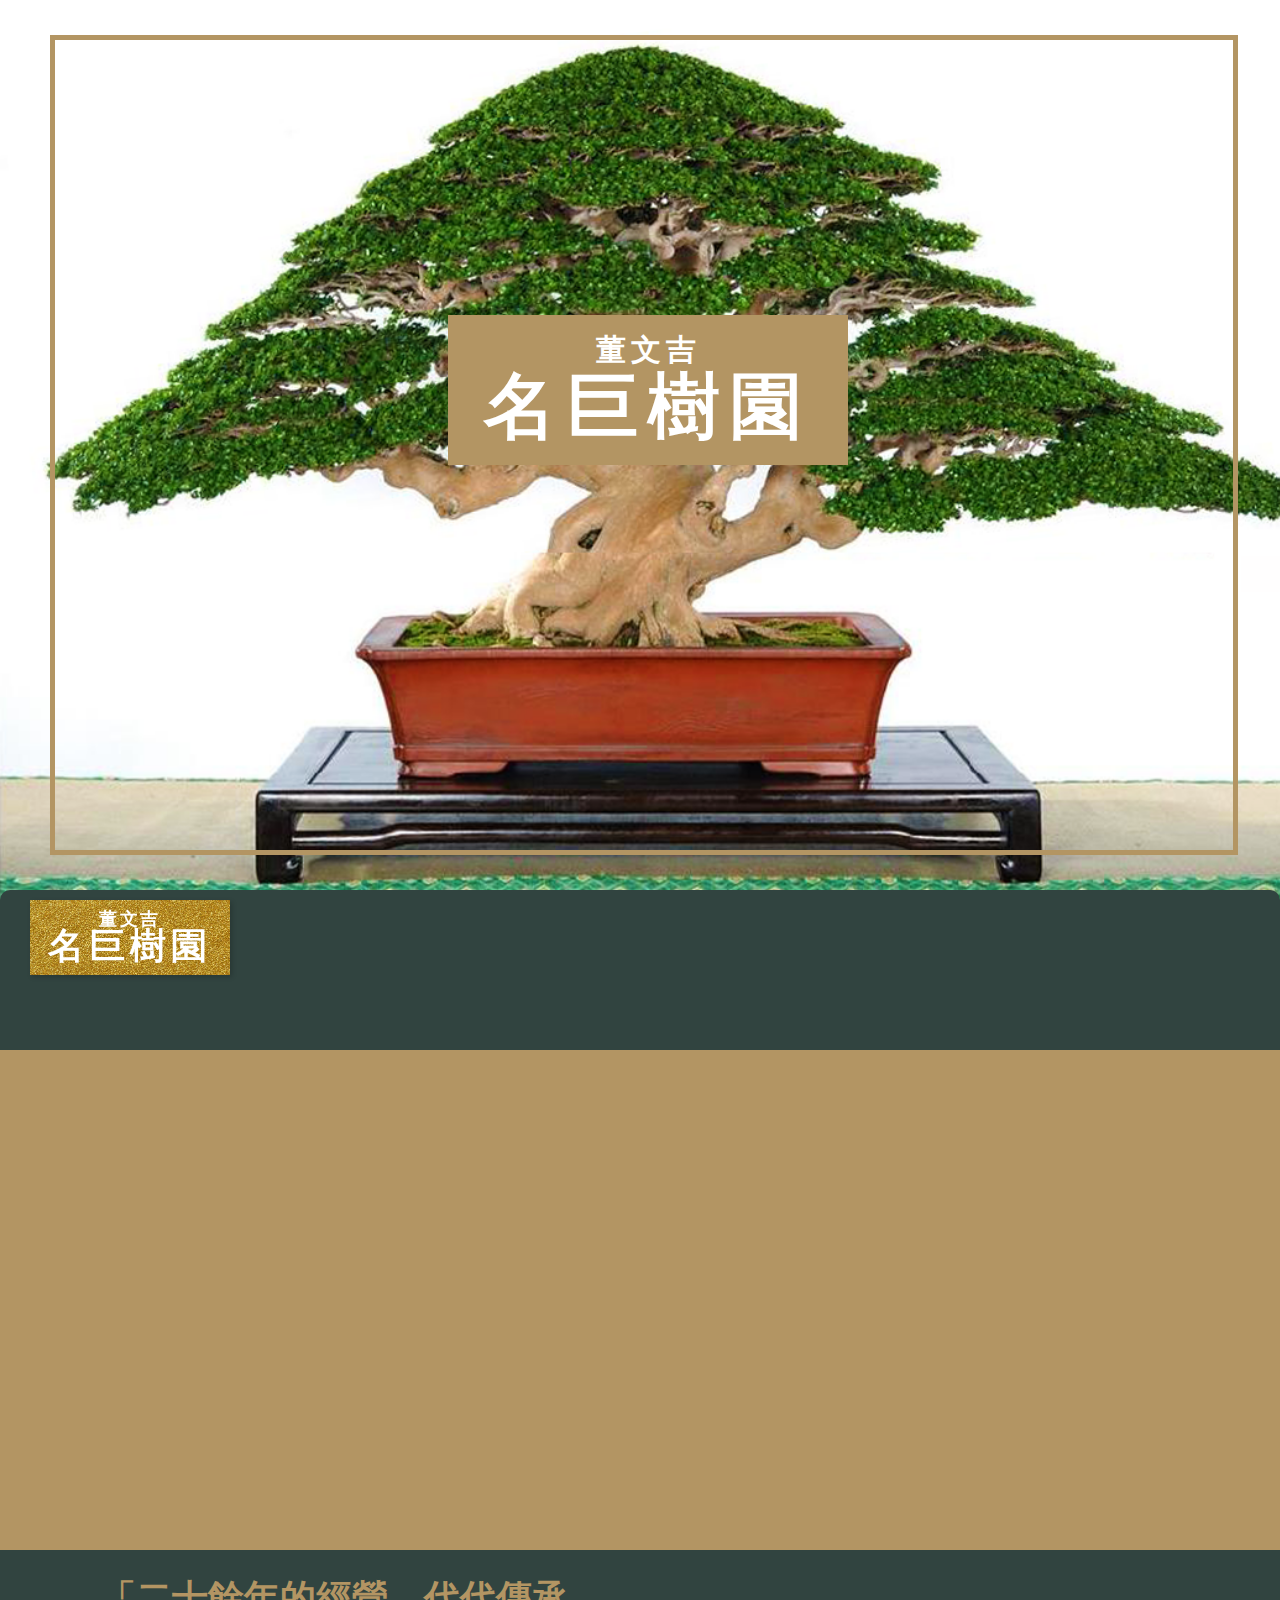
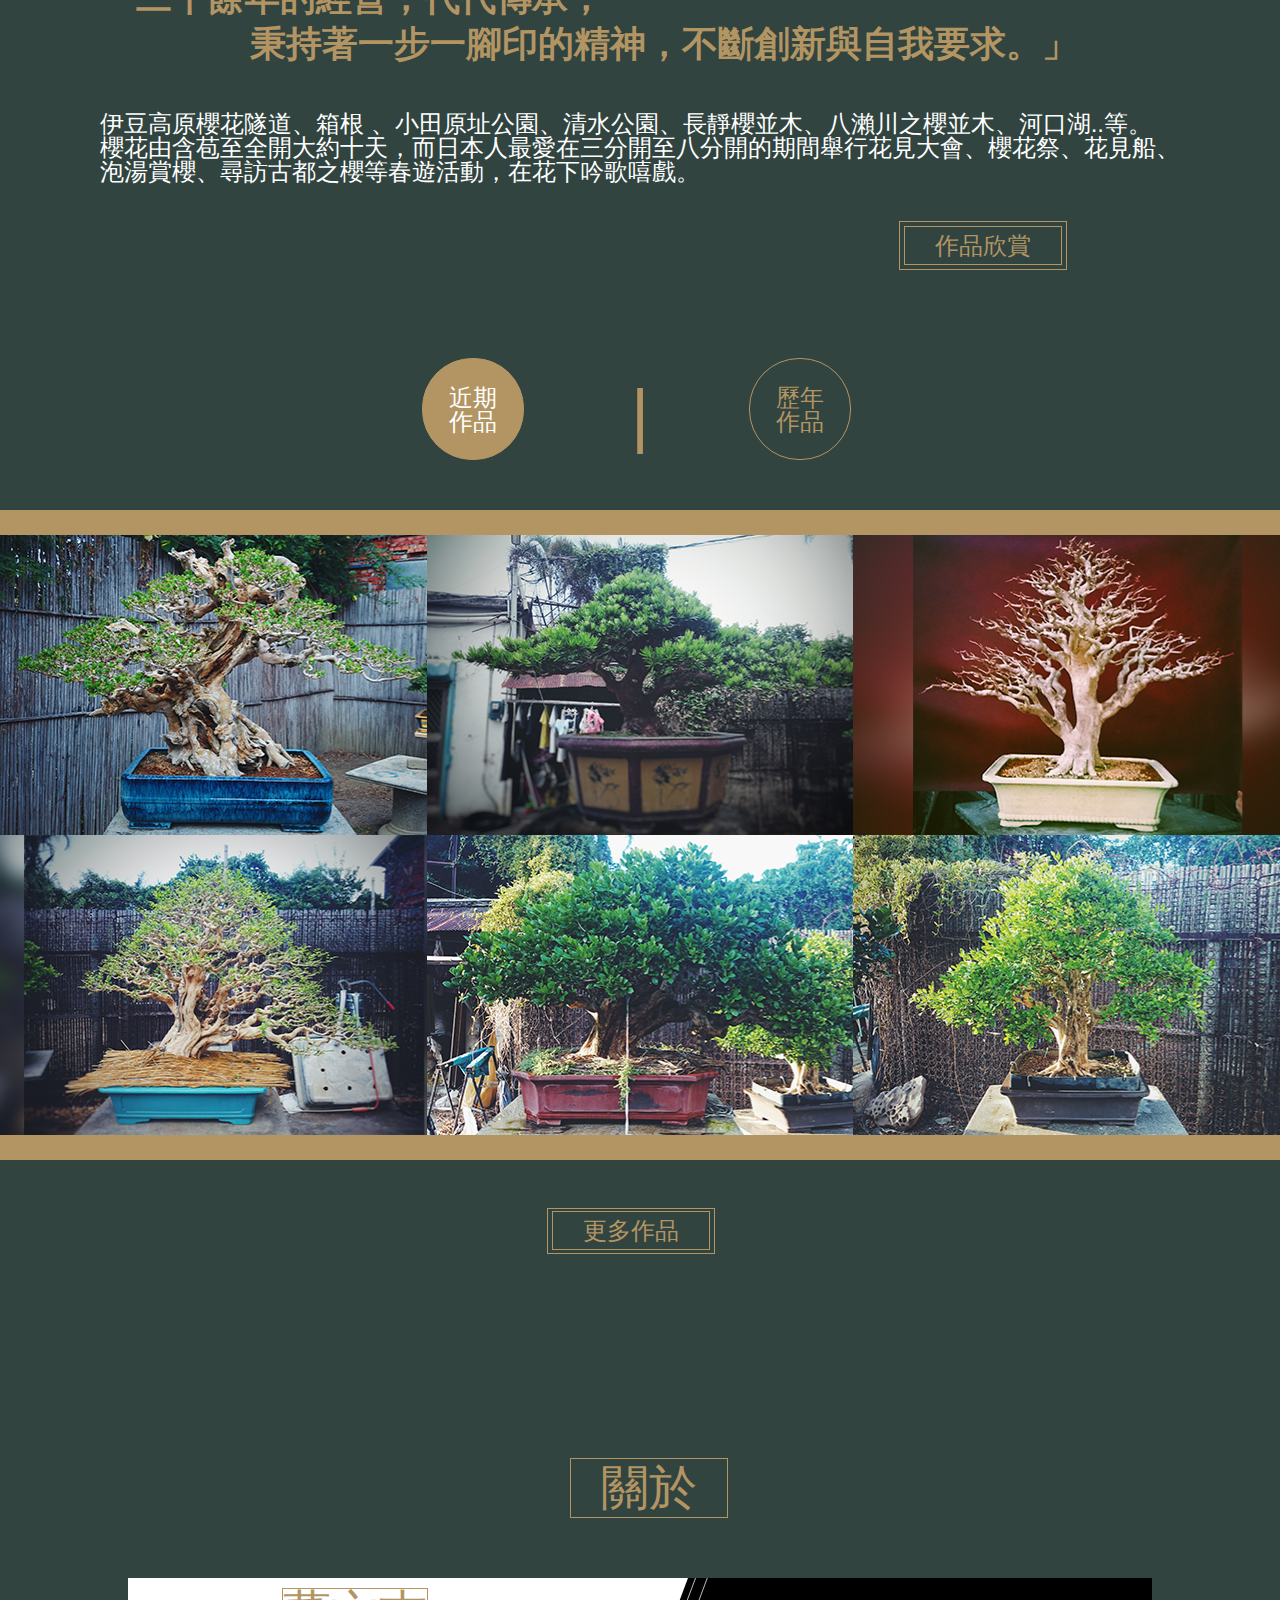
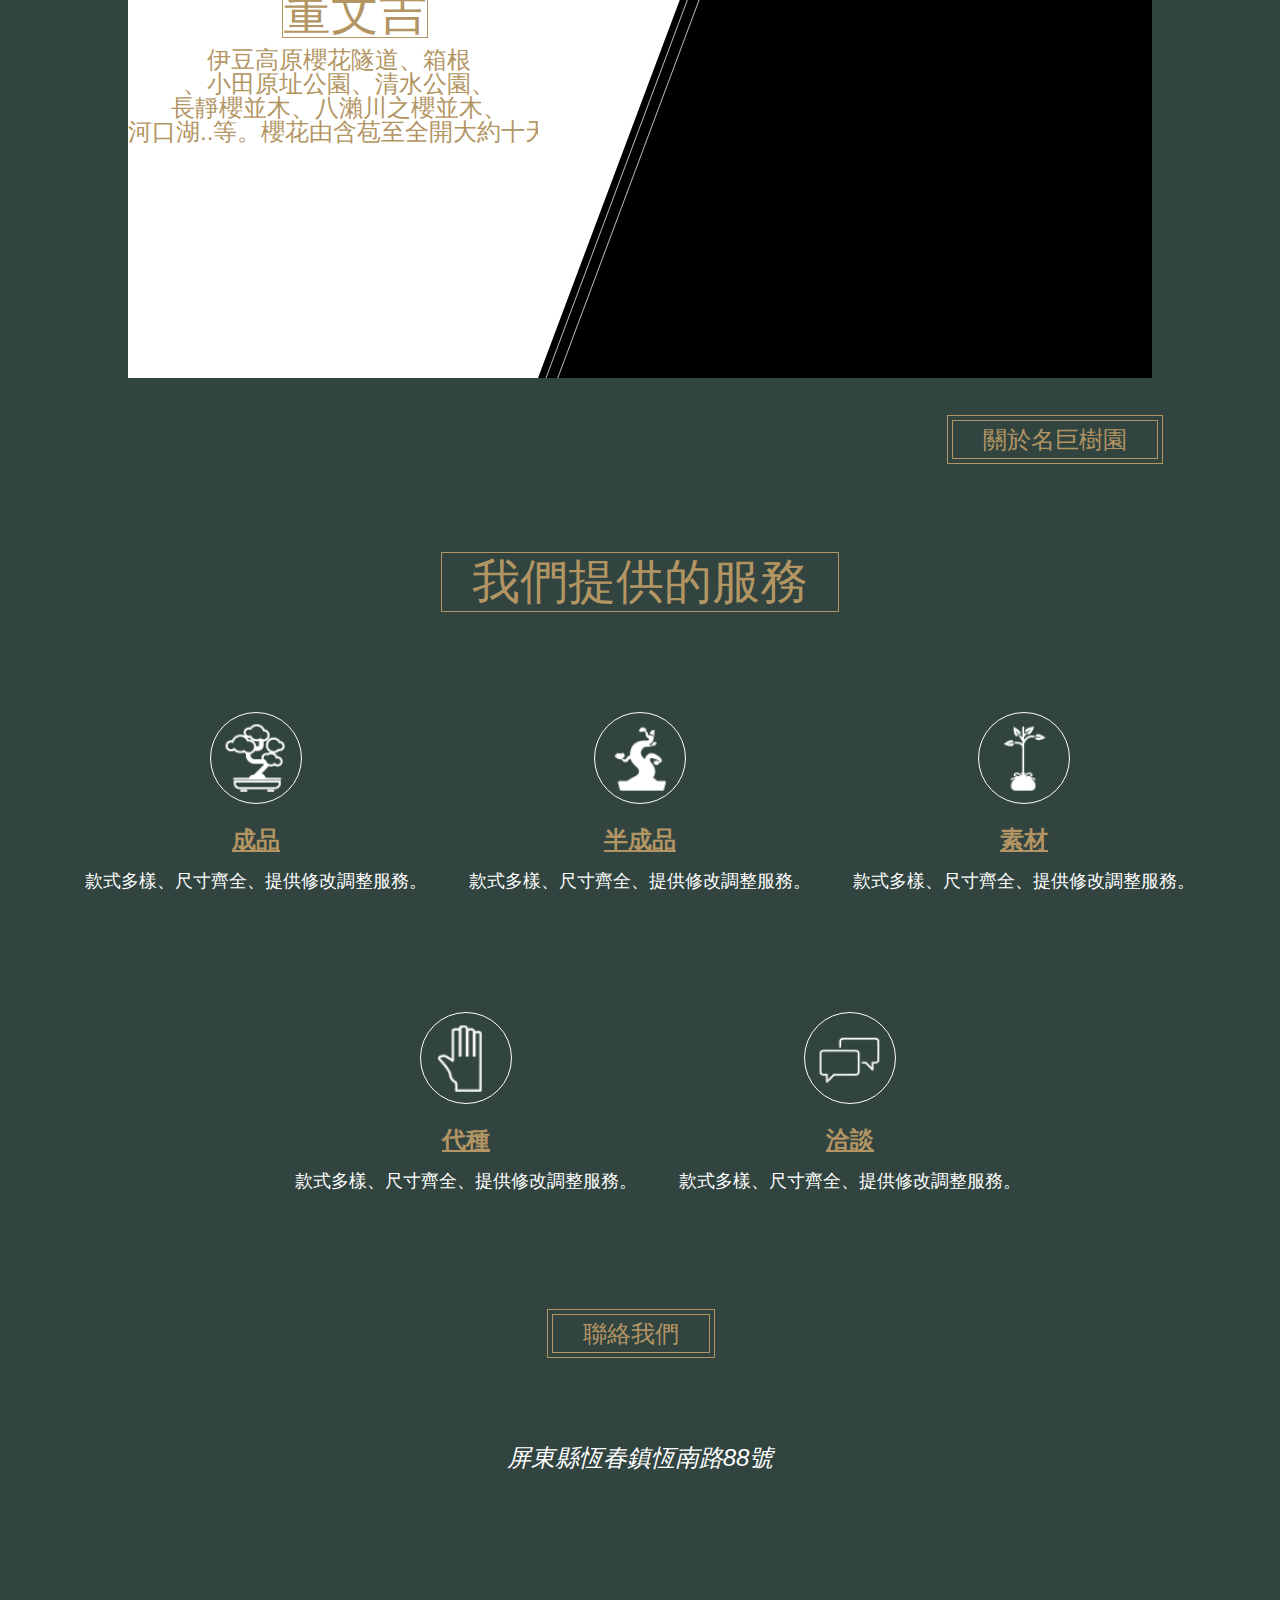
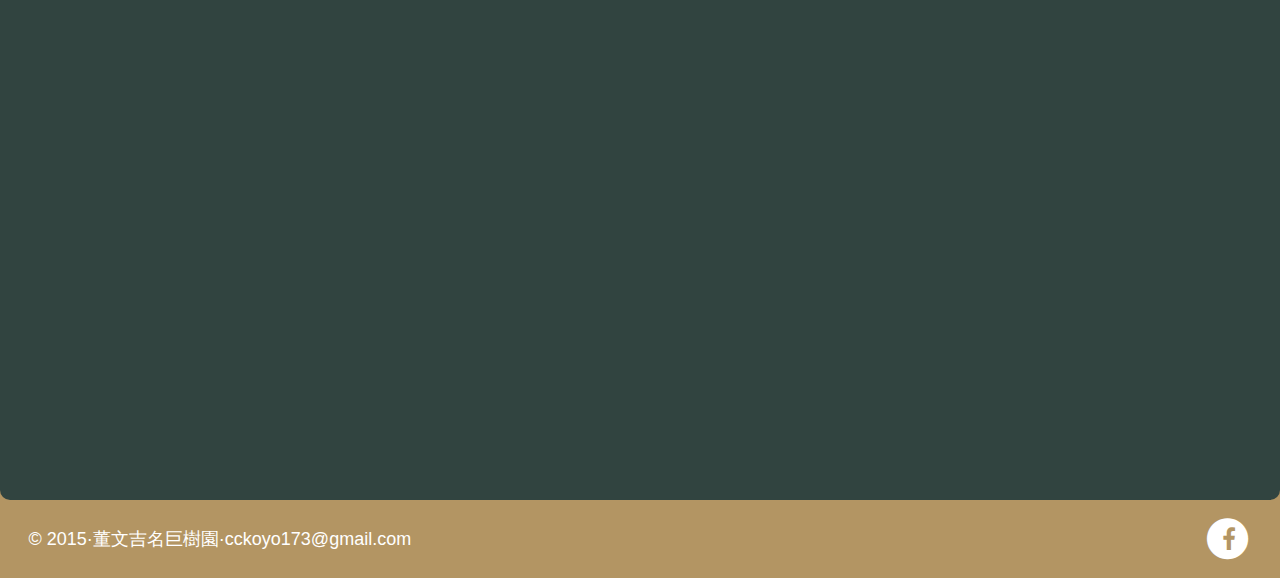
==== commit 1e8b939e: "(8)介面精緻化" ====
--- a/index.html
+++ b/index.html
@@ -3,6 +3,7 @@
   	<head>
 		<title>董文吉名巨樹園</title>
 		<meta http-equiv="content-type" content="text/html;charset=utf-8">
+		 <meta name="viewport" content="initial-scale=1.0, user-scalable=no">
 		<link href="stylesheets/screen.css" media="all" rel="stylesheet">
 	  	<link href="stylesheets/main.css" media="all"rel="stylesheet">
 
@@ -13,43 +14,13 @@
 		<link rel="stylesheet" href="//maxcdn.bootstrapcdn.com/font-awesome/4.3.0/css/font-awesome.min.css">
 		
 		<!-- Javascript -->
-
+		
 		<script src="http://code.jquery.com/jquery-2.0.3.min.js"></script>
 		<script src="js/lightbox.min.js"></script>
 
 		<script type="text/javascript" src="https://maps.googleapis.com/maps/api/js?sensor=false"></script>
 		<script type="text/javascript" src="http://sassiholford.com/wp-includes/js/jquery/jquery-migrate.min.js?ver=1.2.1"></script>
-		<script type="text/javascript">
-
-			$(document).ready(function () {
-				
-				$(".img-bonsai").bind("mouseover, mouseenter", function () {
-
-					$(this).find(".details").slideDown(100);
-
-				}).bind("mouseout, mouseleave", function () {
-					
-					$(this).find(".details").slideUp(100);
-
-
-				});
-				$("#tree2").bind("show, hide", function () {
-
-					document.getElementById("tree2").innerHTML="關於董文吉";
-
-				}).bind("show, hide", function () {
-					
-					document.getElementById("tree2").innerHTML="關於名巨樹園";
-
-				});
-
-
-			});
-
-
-			
-
-		</script>
+
 
 		<!-- google-map -->
 		<style type="text/css">
@@ -61,13 +32,15 @@
         </style>
         
         <script src="js/googlemap.js"></script>
-
-
-       
+		
+
 
 	</head>
 	<body>
-
+	
+
+
+       
 <!-- 封面 -->
 		<header class="frontcover">
 			<div class="frame">
@@ -76,11 +49,22 @@
 				<h1 class="master">董文吉</h1>
 				<h1 class="treepark">名巨樹園</h1>
 			</span>
+			
 		</header>
-
-		<!-- <div class="line"></div> -->
-		
+		
+
+
+		
+	<div class="wrapper">
+		<span class="logo2 ">
+			<a  onclick="location.href='tel:0929542677'">
+				<h1 class="b">董文吉</h1>
+				<h1 class="bb">名巨樹園</h1>
+			</a>
+			
+		</span>
 		<section class="video-content">
+			<div class="line"></div>
 			<!-- <video controls="controls"  poster="https://s3-us-west-2.amazonaws.com/s.cdpn.io/4273/polina.jpg" id="bgvid" >
 			  
 			<source src="//demosthenes.info/assets/videos/polina.webm" type="video/webm">
@@ -96,104 +80,105 @@
 			<div class="img-seal"></div>
 			<p>伊豆高原櫻花隧道、箱根 、小田原址公園、清水公園、長靜櫻並木、八瀨川之櫻並木、河口湖..等。
 			櫻花由含苞至全開大約十天，而日本人最愛在三分開至八分開的期間舉行花見大會、櫻花祭、花見船、泡湯賞櫻、尋訪古都之櫻等春遊活動，在花下吟歌嘻戲。</p>
-			<a href="#" class="bt-square">
+			<a href="#a" class="bt-square" >
 				<span class="bt-square1">
 					<span class="bt-square2">作品欣賞</span>
 				</span>
 			</a>
 			
-			
-		</section>
-		
-		<section class="works">
-			
-
-			<a href="#" class="bt-square">
+
+		</section>
+
+		 
+		<section class="works" >
+			
+
+			<a href="https://wen-chi.exposure.co/" target="_blank" class="bt-square" id="a">
 				<span class="bt-square1">
 					<span class="bt-square2">更多作品</span>
 				</span>
 			</a>
 			<input type="radio" name="work" id="work1" checked />
-			<span class="bt-circle"><label for="work1">歷年<br>作品</label></span>
+			<span class="bt-circle"><label for="work1">近期<br>作品</label></span>
 			<ul class="works-content" id="works-content1">
 				<li>
-					<div class="img-bonsai">
+					<div class="img-bonsai1">
 						<!-- 滑鼠移過出現 -->
 						<div class="details"  style="display: none;" >
 							<h2>壽娘子</h2>
-							<h4>2012</h4>
-
-							<span class="bt-enlarge"><a href="img/works1.jpg" data-lightbox="roadtrip" data-title="壽娘子"><i class="fa fa-search-plus fa-lg" ></i></a></span>
-							<h3>逸品獎、國際評審特別獎、上選獎</h3>
-
-
-						</div>
-					</div>
-				</li>
-				<li>
-					<div class="img-bonsai">
+							<h4>2015</h4>
+
+							<span class="bt-enlarge"><a href="img/works1-newB.jpg" data-lightbox="roadtrip" data-title="壽娘子"><i class="fa fa-search-plus fa-lg" ></i></a></span>
+							<h3>逸品獎、國際評審特別獎、上選獎</h3>
+
+
+						</div>
+					</div>
+				</li>
+				<li>
+					<div class="img-bonsai2">
 						<!-- 滑鼠移過出現 -->
 						<div class="details"  style="display: none;">
-							<h2>壽娘子</h2>
-							<h4>2012</h4>
-
-							<span class="bt-enlarge"><a href="img/works1.jpg" data-lightbox="roadtrip" data-title="壽娘子"><i class="fa fa-search-plus fa-lg" ></i></a></span>
-							<h3>逸品獎、國際評審特別獎、上選獎</h3>
-
-
-						</div>
-					</div>
-				</li>
-				<li>
-					<div class="img-bonsai">
-						<!-- 滑鼠移過出現 -->
-						<div class="details"  style="display: none;" >
-							<h2>壽娘子</h2>
-							<h4>2012</h4>
-
-							<span class="bt-enlarge"><a href="img/works1.jpg" data-lightbox="roadtrip" data-title="壽娘子"><i class="fa fa-search-plus fa-lg" ></i></a></span>
-							<h3>逸品獎、國際評審特別獎、上選獎</h3>
-
-
-						</div>
-					</div>
-				</li>
-				<li>
-					<div class="img-bonsai">
-						<!-- 滑鼠移過出現 -->
-						<div class="details"  style="display: none;" >
-							<h2>壽娘子</h2>
-							<h4>2012</h4>
-
-							<span class="bt-enlarge"><a href="img/works1.jpg" data-lightbox="roadtrip" data-title="壽娘子"><i class="fa fa-search-plus fa-lg" ></i></a></span>
-							<h3>逸品獎、國際評審特別獎、上選獎</h3>
-
-
-						</div>
-					</div>
-				</li>
-				<li>
-					<div class="img-bonsai">
-						<!-- 滑鼠移過出現 -->
-						<div class="details"  style="display: none;" >
-							<h2>壽娘子</h2>
-							<h4>2012</h4>
-
-							<span class="bt-enlarge"><a href="img/works1.jpg" data-lightbox="roadtrip" data-title="壽娘子"><i class="fa fa-search-plus fa-lg" ></i></a></span>
-							<h3>逸品獎、國際評審特別獎、上選獎</h3>
-
-
-						</div>
-					</div>
-				</li>
-				<li>
-					<div class="img-bonsai">
-						<!-- 滑鼠移過出現 -->
-						<div class="details"  style="display: none;" >
-							<h2>壽娘子</h2>
-							<h4>2012</h4>
-
-							<span class="bt-enlarge"><a href="img/works1.jpg" data-lightbox="roadtrip" data-title="壽娘子"><i class="fa fa-search-plus fa-lg" ></i></a></span>
+							<h2>象牙樹</h2>
+							<h4>2015</h4>
+
+							<span class="bt-enlarge"><a href="img/works2-newB.jpeg" data-lightbox="roadtrip" data-title="壽娘子"><i class="fa fa-search-plus fa-lg" ></i></a></span>
+							<h3>逸品獎、國際評審特別獎、上選獎</h3>
+
+
+						</div>
+					</div>
+				</li>
+				<li>
+					<div class="img-bonsai3">
+						<!-- 滑鼠移過出現 -->
+						<div class="details"  style="display: none;" >
+							<h2>八角櫻桃</h2>
+							<h4>2015</h4>
+
+							<span class="bt-enlarge"><a href="img/works3-newB.jpg" data-lightbox="roadtrip" data-title="壽娘子"><i class="fa fa-search-plus fa-lg" ></i></a></span>
+							<h3>逸品獎、國際評審特別獎、上選獎</h3>
+
+
+						</div>
+					</div>
+				</li>
+				<li>
+					<div class="img-bonsai4">
+						<!-- 滑鼠移過出現 -->
+						<div class="details"  style="display: none;" >
+							<h2>七里香</h2>
+							<h4>2015</h4>
+
+							<span class="bt-enlarge"><a href="img/works4-newB.jpeg" data-lightbox="roadtrip" data-title="壽娘子"><i class="fa fa-search-plus fa-lg" ></i></a></span>
+							<h3>逸品獎、國際評審特別獎、上選獎</h3>
+
+
+						</div>
+					</div>
+				</li>
+				<li>
+					<div class="img-bonsai5">
+						<!-- 滑鼠移過出現 -->
+						<div class="details"  style="display: none;" >
+							<h2>山柑</h2>
+							<h4>2014</h4>
+
+							<span class="bt-enlarge"><a href="img/works5-newB.jpg" data-lightbox="roadtrip" data-title="壽娘子"><i class="fa fa-search-plus fa-lg" ></i></a></span>
+							<h3>逸品獎、國際評審特別獎、上選獎</h3>
+
+
+						</div>
+					</div>
+				</li>
+				<li>
+					<div class="img-bonsai6">
+						<!-- 滑鼠移過出現 -->
+						<div class="details"  style="display: none;" >
+							<h2>七里香</h2>
+							<h4>2014</h4>
+
+							<span class="bt-enlarge"><a href="img/works6-newB.jpg" data-lightbox="roadtrip" data-title="壽娘子"><i class="fa fa-search-plus fa-lg" ></i></a></span>
 							<h3>逸品獎、國際評審特別獎、上選獎</h3>
 
 
@@ -204,7 +189,7 @@
 			</ul>
 
 			<input type="radio" name="work" id="work2" />
-			<span class="bt-circle"><label for="work2">近期<br>作品</label></span>
+			<span class="bt-circle"><label for="work2">歷年<br>作品</label></span>
 			<ul class="works-content" id="works-content2">
 				<li>
 					<div class="img-bonsai">
@@ -305,29 +290,29 @@
 			<ul class="service-content">
 				<li class="service-detail">
 					<div class="sss">
-						<span class="icon1"></span>
+						<span class="icon1" title="Created by Fernando Rodríguez from the Noun Project"></span>
 						<h3>成品</h3>
 						<p>款式多樣、尺寸齊全、提供修改調整服務。</p>
 					</div>
 					
 				</li>
 				<li class="service-detail">
-					<span class="icon2"></span>
+					<span class="icon2" title="Created by M from the Noun Project"></span>
 					<h3>半成品</h3>
 					<p>款式多樣、尺寸齊全、提供修改調整服務。</p>
 				</li>
 				<li class="service-detail">
-					<span class="icon3"></span>
+					<span class="icon3" title="Created by  Anton Gajdosik from the Noun Project"></span>
 					<h3>素材</h3>
 					<p>款式多樣、尺寸齊全、提供修改調整服務。</p>
 				</li>
 				<li class="service-detail">
-					<span class="icon4"></span>
+					<span class="icon4" title="Created by Ji Sub Jeong from the Noun Project"></span>
 					<h3>代種</h3>
 					<p>款式多樣、尺寸齊全、提供修改調整服務。</p>
 				</li>
 				<li class="service-detail">
-					<span class="icon5"></span>
+					<span class="icon5" title="Created by misirlou from the Noun Project"></span>
 					<h3>洽談</h3>
 					<p>款式多樣、尺寸齊全、提供修改調整服務。</p>
 				</li>
@@ -340,9 +325,11 @@
 
 		<section class="contact">
 
-			<a href="#" class="bt-square">
+			<a  class="bt-square" style="cursor: pointer;">
 				<span class="bt-square1">
-					<span class="bt-square2">聯絡我們</span>
+					<span class="bt-square2" onclick="location.href='tel:0929542677'">聯絡我們</span>
+					
+    
 				</span>
 			</a>
 
@@ -351,13 +338,14 @@
 
 			<!-- <iframe src="https://www.google.com/maps/embed?pb=!1m18!1m12!1m3!1d3699.452467452072!2d120.74506978022187!3d21.993967674133568!2m3!1f0!2f0!3f0!3m2!1i1024!2i768!4f13.1!3m3!1m2!1s0x3471b0c4b6488035%3A0x69dc7277f58e25c5!2zOTQ25bGP5p2x57ij5oGG5pil6Y6u5oGG5Y2X6LevODjomZ8!5e0!3m2!1szh-TW!2stw!4v1431572675105" width="100%" height="400" frameborder="0" style="border:0" class="map"></iframe> -->
 		</section>
-		
+		<div class="line2"></div>
 		<footer>
-			<span>© 2015·<a href="https://www.facebook.com/wenchi88" >董文吉的名巨樹園</a>·cckoyo173@gmail.com</span>
+			
+			<span class="foot">© 2015·<a href="https://www.facebook.com/wenchi88" target="_blank">董文吉名巨樹園</a>·cckoyo173@gmail.com</span>
 
 			<span class="fa-stack fa-lg">
 			  <i class="fa fa-circle fa-stack-2x"></i>
-			  <a href="https://www.facebook.com/wenchi88" class="facebook"><i class="fa fa-facebook fa-stack-1x "></i></a>
+			  <a href="https://www.facebook.com/wenchi88" class="facebook" target="_blank"><i class="fa fa-facebook fa-stack-1x "></i></a>
 			</span>
 			
 		</footer>
@@ -372,9 +360,13 @@
 		$(document).ready(function () {
 		    $('.carousel').carousel({ interval: 6000 });
 		});
-		//@ sourceURL=pen.js
+
 		</script>
 		<script src="/assets/editor/live/css_live_reload_init.js"></script>
+  		
+
+  		<script src="js/main.js"></script>
+  	</div>
   	</body>
 
 </html>
--- a/stylesheets/screen.css
+++ b/stylesheets/screen.css
@@ -6,7 +6,7 @@
  * http://www.apache.org/licenses/LICENSE-2.0
  *
  * Designed and built with all the love in the world @twitter by @mdo and @fat.
- */.clearfix{*zoom:1}.clearfix:before,.clearfix:after{display:table;line-height:0;content:""}.clearfix:after{clear:both}.hide-text{font:0/0 a;color:transparent;text-shadow:none;background-color:transparent;border:0}.input-block-level{display:block;width:100%;min-height:30px;-webkit-box-sizing:border-box;-moz-box-sizing:border-box;box-sizing:border-box}article,aside,details,figcaption,figure,footer,header,hgroup,nav,section{display:block}audio,canvas,video{display:inline-block;*display:inline;*zoom:1}audio:not([controls]){display:none}html{font-size:100%;-webkit-text-size-adjust:100%;-ms-text-size-adjust:100%}a:focus{outline:thin dotted #333;outline:5px auto -webkit-focus-ring-color;outline-offset:-2px}a:hover,a:active{outline:0}sub,sup{position:relative;font-size:75%;line-height:0;vertical-align:baseline}sup{top:-0.5em}sub{bottom:-0.25em}img{width:auto\9;height:auto;max-width:100%;vertical-align:middle;border:0;-ms-interpolation-mode:bicubic}#map_canvas img,.google-maps img{max-width:none}button,input,select,textarea{margin:0;font-size:100%;vertical-align:middle}button,input{*overflow:visible;line-height:normal}button::-moz-focus-inner,input::-moz-focus-inner{padding:0;border:0}button,html input[type="button"],input[type="reset"],input[type="submit"]{cursor:pointer;-webkit-appearance:button}label,select,button,input[type="button"],input[type="reset"],input[type="submit"],input[type="radio"],input[type="checkbox"]{cursor:pointer}input[type="search"]{-webkit-box-sizing:content-box;-moz-box-sizing:content-box;box-sizing:content-box;-webkit-appearance:textfield}input[type="search"]::-webkit-search-decoration,input[type="search"]::-webkit-search-cancel-button{-webkit-appearance:none}textarea{overflow:auto;vertical-align:top}@media print{*{color:#000!important;text-shadow:none!important;background:transparent!important;box-shadow:none!important}a,a:visited{text-decoration:underline}a[href]:after{content:" (" attr(href) ")"}abbr[title]:after{content:" (" attr(title) ")"}.ir a:after,a[href^="javascript:"]:after,a[href^="#"]:after{content:""}pre,blockquote{border:1px solid #999;page-break-inside:avoid}thead{display:table-header-group}tr,img{page-break-inside:avoid}img{max-width:100%!important}@page{margin:.5cm}p,h2,h3{orphans:3;widows:3}h2,h3{page-break-after:avoid}}body{margin:0;font-family:"Helvetica Neue",Helvetica,Arial,sans-serif;font-size:14px;line-height:20px;color:#333;background-color:#fff}a{color:#08c;text-decoration:none}a:hover,a:focus{color:#005580;text-decoration:underline}.img-rounded{-webkit-border-radius:6px;-moz-border-radius:6px;border-radius:6px}.img-polaroid{padding:4px;background-color:#fff;border:1px solid #ccc;border:1px solid rgba(0,0,0,0.2);-webkit-box-shadow:0 1px 3px rgba(0,0,0,0.1);-moz-box-shadow:0 1px 3px rgba(0,0,0,0.1);box-shadow:0 1px 3px rgba(0,0,0,0.1)}.img-circle{-webkit-border-radius:500px;-moz-border-radius:500px;border-radius:500px}.row{margin-left:-20px;*zoom:1}.row:before,.row:after{display:table;line-height:0;content:""}.row:after{clear:both}[class*="span"]{float:left;min-height:1px;margin-left:20px}.container,.navbar-static-top .container,.navbar-fixed-top .container,.navbar-fixed-bottom .container{width:940px}.span12{width:940px}.span11{width:860px}.span10{width:780px}.span9{width:700px}.span8{width:620px}.span7{width:540px}.span6{width:460px}.span5{width:380px}.span4{width:300px}.span3{width:220px}.span2{width:140px}.span1{width:60px}.offset12{margin-left:980px}.offset11{margin-left:900px}.offset10{margin-left:820px}.offset9{margin-left:740px}.offset8{margin-left:660px}.offset7{margin-left:580px}.offset6{margin-left:500px}.offset5{margin-left:420px}.offset4{margin-left:340px}.offset3{margin-left:260px}.offset2{margin-left:180px}.offset1{margin-left:100px}.row-fluid{width:100%;*zoom:1}.row-fluid:before,.row-fluid:after{display:table;line-height:0;content:""}.row-fluid:after{clear:both}.row-fluid [class*="span"]{display:block;float:left;width:100%;min-height:30px;margin-left:2.127659574468085%;*margin-left:2.074468085106383%;-webkit-box-sizing:border-box;-moz-box-sizing:border-box;box-sizing:border-box}.row-fluid [class*="span"]:first-child{margin-left:0}.row-fluid .controls-row [class*="span"]+[class*="span"]{margin-left:2.127659574468085%}.row-fluid .span12{width:100%;*width:99.94680851063829%}.row-fluid .span11{width:91.48936170212765%;*width:91.43617021276594%}.row-fluid .span10{width:82.97872340425532%;*width:82.92553191489361%}.row-fluid .span9{width:74.46808510638297%;*width:74.41489361702126%}.row-fluid .span8{width:65.95744680851064%;*width:65.90425531914893%}.row-fluid .span7{width:57.44680851063829%;*width:57.39361702127659%}.row-fluid .span6{width:48.93617021276595%;*width:48.88297872340425%}.row-fluid .span5{width:40.42553191489362%;*width:40.37234042553192%}.row-fluid .span4{width:31.914893617021278%;*width:31.861702127659576%}.row-fluid .span3{width:23.404255319148934%;*width:23.351063829787233%}.row-fluid .span2{width:14.893617021276595%;*width:14.840425531914894%}.row-fluid .span1{width:6.382978723404255%;*width:6.329787234042553%}.row-fluid .offset12{margin-left:104.25531914893617%;*margin-left:104.14893617021275%}.row-fluid .offset12:first-child{margin-left:102.12765957446808%;*margin-left:102.02127659574467%}.row-fluid .offset11{margin-left:95.74468085106382%;*margin-left:95.6382978723404%}.row-fluid .offset11:first-child{margin-left:93.61702127659574%;*margin-left:93.51063829787232%}.row-fluid .offset10{margin-left:87.23404255319149%;*margin-left:87.12765957446807%}.row-fluid .offset10:first-child{margin-left:85.1063829787234%;*margin-left:84.99999999999999%}.row-fluid .offset9{margin-left:78.72340425531914%;*margin-left:78.61702127659572%}.row-fluid .offset9:first-child{margin-left:76.59574468085106%;*margin-left:76.48936170212764%}.row-fluid .offset8{margin-left:70.2127659574468%;*margin-left:70.10638297872339%}.row-fluid .offset8:first-child{margin-left:68.08510638297872%;*margin-left:67.9787234042553%}.row-fluid .offset7{margin-left:61.70212765957446%;*margin-left:61.59574468085106%}.row-fluid .offset7:first-child{margin-left:59.574468085106375%;*margin-left:59.46808510638297%}.row-fluid .offset6{margin-left:53.191489361702125%;*margin-left:53.085106382978715%}.row-fluid .offset6:first-child{margin-left:51.063829787234035%;*margin-left:50.95744680851063%}.row-fluid .offset5{margin-left:44.68085106382979%;*margin-left:44.57446808510638%}.row-fluid .offset5:first-child{margin-left:42.5531914893617%;*margin-left:42.4468085106383%}.row-fluid .offset4{margin-left:36.170212765957444%;*margin-left:36.06382978723405%}.row-fluid .offset4:first-child{margin-left:34.04255319148936%;*margin-left:33.93617021276596%}.row-fluid .offset3{margin-left:27.659574468085104%;*margin-left:27.5531914893617%}.row-fluid .offset3:first-child{margin-left:25.53191489361702%;*margin-left:25.425531914893618%}.row-fluid .offset2{margin-left:19.148936170212764%;*margin-left:19.04255319148936%}.row-fluid .offset2:first-child{margin-left:17.02127659574468%;*margin-left:16.914893617021278%}.row-fluid .offset1{margin-left:10.638297872340425%;*margin-left:10.53191489361702%}.row-fluid .offset1:first-child{margin-left:8.51063829787234%;*margin-left:8.404255319148938%}[class*="span"].hide,.row-fluid [class*="span"].hide{display:none}[class*="span"].pull-right,.row-fluid [class*="span"].pull-right{float:right}.container{margin-right:auto;margin-left:auto;*zoom:1}.container:before,.container:after{display:table;line-height:0;content:""}.container:after{clear:both}.container-fluid{padding-right:20px;padding-left:20px;*zoom:1}.container-fluid:before,.container-fluid:after{display:table;line-height:0;content:""}.container-fluid:after{clear:both}p{margin:0 0 10px}.lead{margin-bottom:20px;font-size:21px;font-weight:200;line-height:30px}small{font-size:85%}strong{font-weight:bold}em{font-style:italic}cite{font-style:normal}.muted{color:#999}a.muted:hover,a.muted:focus{color:#808080}.text-warning{color:#c09853}a.text-warning:hover,a.text-warning:focus{color:#a47e3c}.text-error{color:#b94a48}a.text-error:hover,a.text-error:focus{color:#953b39}.text-info{color:#3a87ad}a.text-info:hover,a.text-info:focus{color:#2d6987}.text-success{color:#468847}a.text-success:hover,a.text-success:focus{color:#356635}.text-left{text-align:left}.text-right{text-align:right}.text-center{text-align:center}h1,h2,h3,h4,h5,h6{margin:10px 0;font-family:inherit;font-weight:bold;line-height:20px;color:inherit;text-rendering:optimizelegibility}h1 small,h2 small,h3 small,h4 small,h5 small,h6 small{font-weight:normal;line-height:1;color:#999}h1,h2,h3{line-height:40px}h1{font-size:38.5px}h2{font-size:31.5px}h3{font-size:24.5px}h4{font-size:17.5px}h5{font-size:14px}h6{font-size:11.9px}h1 small{font-size:24.5px}h2 small{font-size:17.5px}h3 small{font-size:14px}h4 small{font-size:14px}.page-header{padding-bottom:9px;margin:20px 0 30px;border-bottom:1px solid #eee}ul,ol{padding:0;margin:0 0 10px 25px}ul ul,ul ol,ol ol,ol ul{margin-bottom:0}li{line-height:20px}ul.unstyled,ol.unstyled{margin-left:0;list-style:none}ul.inline,ol.inline{margin-left:0;list-style:none}ul.inline>li,ol.inline>li{display:inline-block;*display:inline;padding-right:5px;padding-left:5px;*zoom:1}dl{margin-bottom:20px}dt,dd{line-height:20px}dt{font-weight:bold}dd{margin-left:10px}.dl-horizontal{*zoom:1}.dl-horizontal:before,.dl-horizontal:after{display:table;line-height:0;content:""}.dl-horizontal:after{clear:both}.dl-horizontal dt{float:left;width:160px;overflow:hidden;clear:left;text-align:right;text-overflow:ellipsis;white-space:nowrap}.dl-horizontal dd{margin-left:180px}hr{margin:20px 0;border:0;border-top:1px solid #eee;border-bottom:1px solid #fff}abbr[title],abbr[data-original-title]{cursor:help;border-bottom:1px dotted #999}abbr.initialism{font-size:90%;text-transform:uppercase}blockquote{padding:0 0 0 15px;margin:0 0 20px;border-left:5px solid #eee}blockquote p{margin-bottom:0;font-size:17.5px;font-weight:300;line-height:1.25}blockquote small{display:block;line-height:20px;color:#999}blockquote small:before{content:'\2014 \00A0'}blockquote.pull-right{float:right;padding-right:15px;padding-left:0;border-right:5px solid #eee;border-left:0}blockquote.pull-right p,blockquote.pull-right small{text-align:right}blockquote.pull-right small:before{content:''}blockquote.pull-right small:after{content:'\00A0 \2014'}q:before,q:after,blockquote:before,blockquote:after{content:""}address{display:block;margin-bottom:20px;font-style:normal;line-height:20px}code,pre{padding:0 3px 2px;font-family:Monaco,Menlo,Consolas,"Courier New",monospace;font-size:12px;color:#333;-webkit-border-radius:3px;-moz-border-radius:3px;border-radius:3px}code{padding:2px 4px;color:#d14;white-space:nowrap;background-color:#f7f7f9;border:1px solid #e1e1e8}pre{display:block;padding:9.5px;margin:0 0 10px;font-size:13px;line-height:20px;word-break:break-all;word-wrap:break-word;white-space:pre;white-space:pre-wrap;background-color:#f5f5f5;border:1px solid #ccc;border:1px solid rgba(0,0,0,0.15);-webkit-border-radius:4px;-moz-border-radius:4px;border-radius:4px}pre.prettyprint{margin-bottom:20px}pre code{padding:0;color:inherit;white-space:pre;white-space:pre-wrap;background-color:transparent;border:0}.pre-scrollable{max-height:340px;overflow-y:scroll}form{margin:0 0 20px}fieldset{padding:0;margin:0;border:0}legend{display:block;width:100%;padding:0;margin-bottom:20px;font-size:21px;line-height:40px;color:#333;border:0;border-bottom:1px solid #e5e5e5}legend small{font-size:15px;color:#999}label,input,button,select,textarea{font-size:14px;font-weight:normal;line-height:20px}input,button,select,textarea{font-family:"Helvetica Neue",Helvetica,Arial,sans-serif}label{display:block;margin-bottom:5px}select,textarea,input[type="text"],input[type="password"],input[type="datetime"],input[type="datetime-local"],input[type="date"],input[type="month"],input[type="time"],input[type="week"],input[type="number"],input[type="email"],input[type="url"],input[type="search"],input[type="tel"],input[type="color"],.uneditable-input{display:inline-block;height:20px;padding:4px 6px;margin-bottom:10px;font-size:14px;line-height:20px;color:#555;vertical-align:middle;-webkit-border-radius:4px;-moz-border-radius:4px;border-radius:4px}input,textarea,.uneditable-input{width:206px}textarea{height:auto}textarea,input[type="text"],input[type="password"],input[type="datetime"],input[type="datetime-local"],input[type="date"],input[type="month"],input[type="time"],input[type="week"],input[type="number"],input[type="email"],input[type="url"],input[type="search"],input[type="tel"],input[type="color"],.uneditable-input{background-color:#fff;border:1px solid #ccc;-webkit-box-shadow:inset 0 1px 1px rgba(0,0,0,0.075);-moz-box-shadow:inset 0 1px 1px rgba(0,0,0,0.075);box-shadow:inset 0 1px 1px rgba(0,0,0,0.075);-webkit-transition:border linear .2s,box-shadow linear .2s;-moz-transition:border linear .2s,box-shadow linear .2s;-o-transition:border linear .2s,box-shadow linear .2s;transition:border linear .2s,box-shadow linear .2s}textarea:focus,input[type="text"]:focus,input[type="password"]:focus,input[type="datetime"]:focus,input[type="datetime-local"]:focus,input[type="date"]:focus,input[type="month"]:focus,input[type="time"]:focus,input[type="week"]:focus,input[type="number"]:focus,input[type="email"]:focus,input[type="url"]:focus,input[type="search"]:focus,input[type="tel"]:focus,input[type="color"]:focus,.uneditable-input:focus{border-color:rgba(82,168,236,0.8);outline:0;outline:thin dotted \9;-webkit-box-shadow:inset 0 1px 1px rgba(0,0,0,0.075),0 0 8px rgba(82,168,236,0.6);-moz-box-shadow:inset 0 1px 1px rgba(0,0,0,0.075),0 0 8px rgba(82,168,236,0.6);box-shadow:inset 0 1px 1px rgba(0,0,0,0.075),0 0 8px rgba(82,168,236,0.6)}input[type="radio"],input[type="checkbox"]{margin:4px 0 0;margin-top:1px \9;*margin-top:0;line-height:normal}input[type="file"],input[type="image"],input[type="submit"],input[type="reset"],input[type="button"],input[type="radio"],input[type="checkbox"]{width:auto}select,input[type="file"]{height:30px;*margin-top:4px;line-height:30px}select{width:220px;background-color:#fff;border:1px solid #ccc}select[multiple],select[size]{height:auto}select:focus,input[type="file"]:focus,input[type="radio"]:focus,input[type="checkbox"]:focus{outline:thin dotted #333;outline:5px auto -webkit-focus-ring-color;outline-offset:-2px}.uneditable-input,.uneditable-textarea{color:#999;cursor:not-allowed;background-color:#fcfcfc;border-color:#ccc;-webkit-box-shadow:inset 0 1px 2px rgba(0,0,0,0.025);-moz-box-shadow:inset 0 1px 2px rgba(0,0,0,0.025);box-shadow:inset 0 1px 2px rgba(0,0,0,0.025)}.uneditable-input{overflow:hidden;white-space:nowrap}.uneditable-textarea{width:auto;height:auto}input:-moz-placeholder,textarea:-moz-placeholder{color:#999}input:-ms-input-placeholder,textarea:-ms-input-placeholder{color:#999}input::-webkit-input-placeholder,textarea::-webkit-input-placeholder{color:#999}.radio,.checkbox{min-height:20px;padding-left:20px}.radio input[type="radio"],.checkbox input[type="checkbox"]{float:left;margin-left:-20px}.controls>.radio:first-child,.controls>.checkbox:first-child{padding-top:5px}.radio.inline,.checkbox.inline{display:inline-block;padding-top:5px;margin-bottom:0;vertical-align:middle}.radio.inline+.radio.inline,.checkbox.inline+.checkbox.inline{margin-left:10px}.input-mini{width:60px}.input-small{width:90px}.input-medium{width:150px}.input-large{width:210px}.input-xlarge{width:270px}.input-xxlarge{width:530px}input[class*="span"],select[class*="span"],textarea[class*="span"],.uneditable-input[class*="span"],.row-fluid input[class*="span"],.row-fluid select[class*="span"],.row-fluid textarea[class*="span"],.row-fluid .uneditable-input[class*="span"]{float:none;margin-left:0}.input-append input[class*="span"],.input-append .uneditable-input[class*="span"],.input-prepend input[class*="span"],.input-prepend .uneditable-input[class*="span"],.row-fluid input[class*="span"],.row-fluid select[class*="span"],.row-fluid textarea[class*="span"],.row-fluid .uneditable-input[class*="span"],.row-fluid .input-prepend [class*="span"],.row-fluid .input-append [class*="span"]{display:inline-block}input,textarea,.uneditable-input{margin-left:0}.controls-row [class*="span"]+[class*="span"]{margin-left:20px}input.span12,textarea.span12,.uneditable-input.span12{width:926px}input.span11,textarea.span11,.uneditable-input.span11{width:846px}input.span10,textarea.span10,.uneditable-input.span10{width:766px}input.span9,textarea.span9,.uneditable-input.span9{width:686px}input.span8,textarea.span8,.uneditable-input.span8{width:606px}input.span7,textarea.span7,.uneditable-input.span7{width:526px}input.span6,textarea.span6,.uneditable-input.span6{width:446px}input.span5,textarea.span5,.uneditable-input.span5{width:366px}input.span4,textarea.span4,.uneditable-input.span4{width:286px}input.span3,textarea.span3,.uneditable-input.span3{width:206px}input.span2,textarea.span2,.uneditable-input.span2{width:126px}input.span1,textarea.span1,.uneditable-input.span1{width:46px}.controls-row{*zoom:1}.controls-row:before,.controls-row:after{display:table;line-height:0;content:""}.controls-row:after{clear:both}.controls-row [class*="span"],.row-fluid .controls-row [class*="span"]{float:left}.controls-row .checkbox[class*="span"],.controls-row .radio[class*="span"]{padding-top:5px}input[disabled],select[disabled],textarea[disabled],input[readonly],select[readonly],textarea[readonly]{cursor:not-allowed;background-color:#eee}input[type="radio"][disabled],input[type="checkbox"][disabled],input[type="radio"][readonly],input[type="checkbox"][readonly]{background-color:transparent}.control-group.warning .control-label,.control-group.warning .help-block,.control-group.warning .help-inline{color:#c09853}.control-group.warning .checkbox,.control-group.warning .radio,.control-group.warning input,.control-group.warning select,.control-group.warning textarea{color:#c09853}.control-group.warning input,.control-group.warning select,.control-group.warning textarea{border-color:#c09853;-webkit-box-shadow:inset 0 1px 1px rgba(0,0,0,0.075);-moz-box-shadow:inset 0 1px 1px rgba(0,0,0,0.075);box-shadow:inset 0 1px 1px rgba(0,0,0,0.075)}.control-group.warning input:focus,.control-group.warning select:focus,.control-group.warning textarea:focus{border-color:#a47e3c;-webkit-box-shadow:inset 0 1px 1px rgba(0,0,0,0.075),0 0 6px #dbc59e;-moz-box-shadow:inset 0 1px 1px rgba(0,0,0,0.075),0 0 6px #dbc59e;box-shadow:inset 0 1px 1px rgba(0,0,0,0.075),0 0 6px #dbc59e}.control-group.warning .input-prepend .add-on,.control-group.warning .input-append .add-on{color:#c09853;background-color:#fcf8e3;border-color:#c09853}.control-group.error .control-label,.control-group.error .help-block,.control-group.error .help-inline{color:#b94a48}.control-group.error .checkbox,.control-group.error .radio,.control-group.error input,.control-group.error select,.control-group.error textarea{color:#b94a48}.control-group.error input,.control-group.error select,.control-group.error textarea{border-color:#b94a48;-webkit-box-shadow:inset 0 1px 1px rgba(0,0,0,0.075);-moz-box-shadow:inset 0 1px 1px rgba(0,0,0,0.075);box-shadow:inset 0 1px 1px rgba(0,0,0,0.075)}.control-group.error input:focus,.control-group.error select:focus,.control-group.error textarea:focus{border-color:#953b39;-webkit-box-shadow:inset 0 1px 1px rgba(0,0,0,0.075),0 0 6px #d59392;-moz-box-shadow:inset 0 1px 1px rgba(0,0,0,0.075),0 0 6px #d59392;box-shadow:inset 0 1px 1px rgba(0,0,0,0.075),0 0 6px #d59392}.control-group.error .input-prepend .add-on,.control-group.error .input-append .add-on{color:#b94a48;background-color:#f2dede;border-color:#b94a48}.control-group.success .control-label,.control-group.success .help-block,.control-group.success .help-inline{color:#468847}.control-group.success .checkbox,.control-group.success .radio,.control-group.success input,.control-group.success select,.control-group.success textarea{color:#468847}.control-group.success input,.control-group.success select,.control-group.success textarea{border-color:#468847;-webkit-box-shadow:inset 0 1px 1px rgba(0,0,0,0.075);-moz-box-shadow:inset 0 1px 1px rgba(0,0,0,0.075);box-shadow:inset 0 1px 1px rgba(0,0,0,0.075)}.control-group.success input:focus,.control-group.success select:focus,.control-group.success textarea:focus{border-color:#356635;-webkit-box-shadow:inset 0 1px 1px rgba(0,0,0,0.075),0 0 6px #7aba7b;-moz-box-shadow:inset 0 1px 1px rgba(0,0,0,0.075),0 0 6px #7aba7b;box-shadow:inset 0 1px 1px rgba(0,0,0,0.075),0 0 6px #7aba7b}.control-group.success .input-prepend .add-on,.control-group.success .input-append .add-on{color:#468847;background-color:#dff0d8;border-color:#468847}.control-group.info .control-label,.control-group.info .help-block,.control-group.info .help-inline{color:#3a87ad}.control-group.info .checkbox,.control-group.info .radio,.control-group.info input,.control-group.info select,.control-group.info textarea{color:#3a87ad}.control-group.info input,.control-group.info select,.control-group.info textarea{border-color:#3a87ad;-webkit-box-shadow:inset 0 1px 1px rgba(0,0,0,0.075);-moz-box-shadow:inset 0 1px 1px rgba(0,0,0,0.075);box-shadow:inset 0 1px 1px rgba(0,0,0,0.075)}.control-group.info input:focus,.control-group.info select:focus,.control-group.info textarea:focus{border-color:#2d6987;-webkit-box-shadow:inset 0 1px 1px rgba(0,0,0,0.075),0 0 6px #7ab5d3;-moz-box-shadow:inset 0 1px 1px rgba(0,0,0,0.075),0 0 6px #7ab5d3;box-shadow:inset 0 1px 1px rgba(0,0,0,0.075),0 0 6px #7ab5d3}.control-group.info .input-prepend .add-on,.control-group.info .input-append .add-on{color:#3a87ad;background-color:#d9edf7;border-color:#3a87ad}input:focus:invalid,textarea:focus:invalid,select:focus:invalid{color:#b94a48;border-color:#ee5f5b}input:focus:invalid:focus,textarea:focus:invalid:focus,select:focus:invalid:focus{border-color:#e9322d;-webkit-box-shadow:0 0 6px #f8b9b7;-moz-box-shadow:0 0 6px #f8b9b7;box-shadow:0 0 6px #f8b9b7}.form-actions{padding:19px 20px 20px;margin-top:20px;margin-bottom:20px;background-color:#f5f5f5;border-top:1px solid #e5e5e5;*zoom:1}.form-actions:before,.form-actions:after{display:table;line-height:0;content:""}.form-actions:after{clear:both}.help-block,.help-inline{color:#595959}.help-block{display:block;margin-bottom:10px}.help-inline{display:inline-block;*display:inline;padding-left:5px;vertical-align:middle;*zoom:1}.input-append,.input-prepend{display:inline-block;margin-bottom:10px;font-size:0;white-space:nowrap;vertical-align:middle}.input-append input,.input-prepend input,.input-append select,.input-prepend select,.input-append .uneditable-input,.input-prepend .uneditable-input,.input-append .dropdown-menu,.input-prepend .dropdown-menu,.input-append .popover,.input-prepend .popover{font-size:14px}.input-append input,.input-prepend input,.input-append select,.input-prepend select,.input-append .uneditable-input,.input-prepend .uneditable-input{position:relative;margin-bottom:0;*margin-left:0;vertical-align:top;-webkit-border-radius:0 4px 4px 0;-moz-border-radius:0 4px 4px 0;border-radius:0 4px 4px 0}.input-append input:focus,.input-prepend input:focus,.input-append select:focus,.input-prepend select:focus,.input-append .uneditable-input:focus,.input-prepend .uneditable-input:focus{z-index:2}.input-append .add-on,.input-prepend .add-on{display:inline-block;width:auto;height:20px;min-width:16px;padding:4px 5px;font-size:14px;font-weight:normal;line-height:20px;text-align:center;text-shadow:0 1px 0 #fff;background-color:#eee;border:1px solid #ccc}.input-append .add-on,.input-prepend .add-on,.input-append .btn,.input-prepend .btn,.input-append .btn-group>.dropdown-toggle,.input-prepend .btn-group>.dropdown-toggle{vertical-align:top;-webkit-border-radius:0;-moz-border-radius:0;border-radius:0}.input-append .active,.input-prepend .active{background-color:#a9dba9;border-color:#46a546}.input-prepend .add-on,.input-prepend .btn{margin-right:-1px}.input-prepend .add-on:first-child,.input-prepend .btn:first-child{-webkit-border-radius:4px 0 0 4px;-moz-border-radius:4px 0 0 4px;border-radius:4px 0 0 4px}.input-append input,.input-append select,.input-append .uneditable-input{-webkit-border-radius:4px 0 0 4px;-moz-border-radius:4px 0 0 4px;border-radius:4px 0 0 4px}.input-append input+.btn-group .btn:last-child,.input-append select+.btn-group .btn:last-child,.input-append .uneditable-input+.btn-group .btn:last-child{-webkit-border-radius:0 4px 4px 0;-moz-border-radius:0 4px 4px 0;border-radius:0 4px 4px 0}.input-append .add-on,.input-append .btn,.input-append .btn-group{margin-left:-1px}.input-append .add-on:last-child,.input-append .btn:last-child,.input-append .btn-group:last-child>.dropdown-toggle{-webkit-border-radius:0 4px 4px 0;-moz-border-radius:0 4px 4px 0;border-radius:0 4px 4px 0}.input-prepend.input-append input,.input-prepend.input-append select,.input-prepend.input-append .uneditable-input{-webkit-border-radius:0;-moz-border-radius:0;border-radius:0}.input-prepend.input-append input+.btn-group .btn,.input-prepend.input-append select+.btn-group .btn,.input-prepend.input-append .uneditable-input+.btn-group .btn{-webkit-border-radius:0 4px 4px 0;-moz-border-radius:0 4px 4px 0;border-radius:0 4px 4px 0}.input-prepend.input-append .add-on:first-child,.input-prepend.input-append .btn:first-child{margin-right:-1px;-webkit-border-radius:4px 0 0 4px;-moz-border-radius:4px 0 0 4px;border-radius:4px 0 0 4px}.input-prepend.input-append .add-on:last-child,.input-prepend.input-append .btn:last-child{margin-left:-1px;-webkit-border-radius:0 4px 4px 0;-moz-border-radius:0 4px 4px 0;border-radius:0 4px 4px 0}.input-prepend.input-append .btn-group:first-child{margin-left:0}input.search-query{padding-right:14px;padding-right:4px \9;padding-left:14px;padding-left:4px \9;margin-bottom:0;-webkit-border-radius:15px;-moz-border-radius:15px;border-radius:15px}.form-search .input-append .search-query,.form-search .input-prepend .search-query{-webkit-border-radius:0;-moz-border-radius:0;border-radius:0}.form-search .input-append .search-query{-webkit-border-radius:14px 0 0 14px;-moz-border-radius:14px 0 0 14px;border-radius:14px 0 0 14px}.form-search .input-append .btn{-webkit-border-radius:0 14px 14px 0;-moz-border-radius:0 14px 14px 0;border-radius:0 14px 14px 0}.form-search .input-prepend .search-query{-webkit-border-radius:0 14px 14px 0;-moz-border-radius:0 14px 14px 0;border-radius:0 14px 14px 0}.form-search .input-prepend .btn{-webkit-border-radius:14px 0 0 14px;-moz-border-radius:14px 0 0 14px;border-radius:14px 0 0 14px}.form-search input,.form-inline input,.form-horizontal input,.form-search textarea,.form-inline textarea,.form-horizontal textarea,.form-search select,.form-inline select,.form-horizontal select,.form-search .help-inline,.form-inline .help-inline,.form-horizontal .help-inline,.form-search .uneditable-input,.form-inline .uneditable-input,.form-horizontal .uneditable-input,.form-search .input-prepend,.form-inline .input-prepend,.form-horizontal .input-prepend,.form-search .input-append,.form-inline .input-append,.form-horizontal .input-append{display:inline-block;*display:inline;margin-bottom:0;vertical-align:middle;*zoom:1}.form-search .hide,.form-inline .hide,.form-horizontal .hide{display:none}.form-search label,.form-inline label,.form-search .btn-group,.form-inline .btn-group{display:inline-block}.form-search .input-append,.form-inline .input-append,.form-search .input-prepend,.form-inline .input-prepend{margin-bottom:0}.form-search .radio,.form-search .checkbox,.form-inline .radio,.form-inline .checkbox{padding-left:0;margin-bottom:0;vertical-align:middle}.form-search .radio input[type="radio"],.form-search .checkbox input[type="checkbox"],.form-inline .radio input[type="radio"],.form-inline .checkbox input[type="checkbox"]{float:left;margin-right:3px;margin-left:0}.control-group{margin-bottom:10px}legend+.control-group{margin-top:20px;-webkit-margin-top-collapse:separate}.form-horizontal .control-group{margin-bottom:20px;*zoom:1}.form-horizontal .control-group:before,.form-horizontal .control-group:after{display:table;line-height:0;content:""}.form-horizontal .control-group:after{clear:both}.form-horizontal .control-label{float:left;width:160px;padding-top:5px;text-align:right}.form-horizontal .controls{*display:inline-block;*padding-left:20px;margin-left:180px;*margin-left:0}.form-horizontal .controls:first-child{*padding-left:180px}.form-horizontal .help-block{margin-bottom:0}.form-horizontal input+.help-block,.form-horizontal select+.help-block,.form-horizontal textarea+.help-block,.form-horizontal .uneditable-input+.help-block,.form-horizontal .input-prepend+.help-block,.form-horizontal .input-append+.help-block{margin-top:10px}.form-horizontal .form-actions{padding-left:180px}table{max-width:100%;background-color:transparent;border-collapse:collapse;border-spacing:0}.table{width:100%;margin-bottom:20px}.table th,.table td{padding:8px;line-height:20px;text-align:left;vertical-align:top;border-top:1px solid #ddd}.table th{font-weight:bold}.table thead th{vertical-align:bottom}.table caption+thead tr:first-child th,.table caption+thead tr:first-child td,.table colgroup+thead tr:first-child th,.table colgroup+thead tr:first-child td,.table thead:first-child tr:first-child th,.table thead:first-child tr:first-child td{border-top:0}.table tbody+tbody{border-top:2px solid #ddd}.table .table{background-color:#fff}.table-condensed th,.table-condensed td{padding:4px 5px}.table-bordered{border:1px solid #ddd;border-collapse:separate;*border-collapse:collapse;border-left:0;-webkit-border-radius:4px;-moz-border-radius:4px;border-radius:4px}.table-bordered th,.table-bordered td{border-left:1px solid #ddd}.table-bordered caption+thead tr:first-child th,.table-bordered caption+tbody tr:first-child th,.table-bordered caption+tbody tr:first-child td,.table-bordered colgroup+thead tr:first-child th,.table-bordered colgroup+tbody tr:first-child th,.table-bordered colgroup+tbody tr:first-child td,.table-bordered thead:first-child tr:first-child th,.table-bordered tbody:first-child tr:first-child th,.table-bordered tbody:first-child tr:first-child td{border-top:0}.table-bordered thead:first-child tr:first-child>th:first-child,.table-bordered tbody:first-child tr:first-child>td:first-child,.table-bordered tbody:first-child tr:first-child>th:first-child{-webkit-border-top-left-radius:4px;border-top-left-radius:4px;-moz-border-radius-topleft:4px}.table-bordered thead:first-child tr:first-child>th:last-child,.table-bordered tbody:first-child tr:first-child>td:last-child,.table-bordered tbody:first-child tr:first-child>th:last-child{-webkit-border-top-right-radius:4px;border-top-right-radius:4px;-moz-border-radius-topright:4px}.table-bordered thead:last-child tr:last-child>th:first-child,.table-bordered tbody:last-child tr:last-child>td:first-child,.table-bordered tbody:last-child tr:last-child>th:first-child,.table-bordered tfoot:last-child tr:last-child>td:first-child,.table-bordered tfoot:last-child tr:last-child>th:first-child{-webkit-border-bottom-left-radius:4px;border-bottom-left-radius:4px;-moz-border-radius-bottomleft:4px}.table-bordered thead:last-child tr:last-child>th:last-child,.table-bordered tbody:last-child tr:last-child>td:last-child,.table-bordered tbody:last-child tr:last-child>th:last-child,.table-bordered tfoot:last-child tr:last-child>td:last-child,.table-bordered tfoot:last-child tr:last-child>th:last-child{-webkit-border-bottom-right-radius:4px;border-bottom-right-radius:4px;-moz-border-radius-bottomright:4px}.table-bordered tfoot+tbody:last-child tr:last-child td:first-child{-webkit-border-bottom-left-radius:0;border-bottom-left-radius:0;-moz-border-radius-bottomleft:0}.table-bordered tfoot+tbody:last-child tr:last-child td:last-child{-webkit-border-bottom-right-radius:0;border-bottom-right-radius:0;-moz-border-radius-bottomright:0}.table-bordered caption+thead tr:first-child th:first-child,.table-bordered caption+tbody tr:first-child td:first-child,.table-bordered colgroup+thead tr:first-child th:first-child,.table-bordered colgroup+tbody tr:first-child td:first-child{-webkit-border-top-left-radius:4px;border-top-left-radius:4px;-moz-border-radius-topleft:4px}.table-bordered caption+thead tr:first-child th:last-child,.table-bordered caption+tbody tr:first-child td:last-child,.table-bordered colgroup+thead tr:first-child th:last-child,.table-bordered colgroup+tbody tr:first-child td:last-child{-webkit-border-top-right-radius:4px;border-top-right-radius:4px;-moz-border-radius-topright:4px}.table-striped tbody>tr:nth-child(odd)>td,.table-striped tbody>tr:nth-child(odd)>th{background-color:#f9f9f9}.table-hover tbody tr:hover>td,.table-hover tbody tr:hover>th{background-color:#f5f5f5}table td[class*="span"],table th[class*="span"],.row-fluid table td[class*="span"],.row-fluid table th[class*="span"]{display:table-cell;float:none;margin-left:0}.table td.span1,.table th.span1{float:none;width:44px;margin-left:0}.table td.span2,.table th.span2{float:none;width:124px;margin-left:0}.table td.span3,.table th.span3{float:none;width:204px;margin-left:0}.table td.span4,.table th.span4{float:none;width:284px;margin-left:0}.table td.span5,.table th.span5{float:none;width:364px;margin-left:0}.table td.span6,.table th.span6{float:none;width:444px;margin-left:0}.table td.span7,.table th.span7{float:none;width:524px;margin-left:0}.table td.span8,.table th.span8{float:none;width:604px;margin-left:0}.table td.span9,.table th.span9{float:none;width:684px;margin-left:0}.table td.span10,.table th.span10{float:none;width:764px;margin-left:0}.table td.span11,.table th.span11{float:none;width:844px;margin-left:0}.table td.span12,.table th.span12{float:none;width:924px;margin-left:0}.table tbody tr.success>td{background-color:#dff0d8}.table tbody tr.error>td{background-color:#f2dede}.table tbody tr.warning>td{background-color:#fcf8e3}.table tbody tr.info>td{background-color:#d9edf7}.table-hover tbody tr.success:hover>td{background-color:#d0e9c6}.table-hover tbody tr.error:hover>td{background-color:#ebcccc}.table-hover tbody tr.warning:hover>td{background-color:#faf2cc}.table-hover tbody tr.info:hover>td{background-color:#c4e3f3}[class^="icon-"],[class*=" icon-"]{display:inline-block;width:14px;height:14px;margin-top:1px;*margin-right:.3em;line-height:14px;vertical-align:text-top;background-image:url("../img/glyphicons-halflings.png");background-position:14px 14px;background-repeat:no-repeat}.icon-white,.nav-pills>.active>a>[class^="icon-"],.nav-pills>.active>a>[class*=" icon-"],.nav-list>.active>a>[class^="icon-"],.nav-list>.active>a>[class*=" icon-"],.navbar-inverse .nav>.active>a>[class^="icon-"],.navbar-inverse .nav>.active>a>[class*=" icon-"],.dropdown-menu>li>a:hover>[class^="icon-"],.dropdown-menu>li>a:focus>[class^="icon-"],.dropdown-menu>li>a:hover>[class*=" icon-"],.dropdown-menu>li>a:focus>[class*=" icon-"],.dropdown-menu>.active>a>[class^="icon-"],.dropdown-menu>.active>a>[class*=" icon-"],.dropdown-submenu:hover>a>[class^="icon-"],.dropdown-submenu:focus>a>[class^="icon-"],.dropdown-submenu:hover>a>[class*=" icon-"],.dropdown-submenu:focus>a>[class*=" icon-"]{background-image:url("../img/glyphicons-halflings-white.png")}.icon-glass{background-position:0 0}.icon-music{background-position:-24px 0}.icon-search{background-position:-48px 0}.icon-envelope{background-position:-72px 0}.icon-heart{background-position:-96px 0}.icon-star{background-position:-120px 0}.icon-star-empty{background-position:-144px 0}.icon-user{background-position:-168px 0}.icon-film{background-position:-192px 0}.icon-th-large{background-position:-216px 0}.icon-th{background-position:-240px 0}.icon-th-list{background-position:-264px 0}.icon-ok{background-position:-288px 0}.icon-remove{background-position:-312px 0}.icon-zoom-in{background-position:-336px 0}.icon-zoom-out{background-position:-360px 0}.icon-off{background-position:-384px 0}.icon-signal{background-position:-408px 0}.icon-cog{background-position:-432px 0}.icon-trash{background-position:-456px 0}.icon-home{background-position:0 -24px}.icon-file{background-position:-24px -24px}.icon-time{background-position:-48px -24px}.icon-road{background-position:-72px -24px}.icon-download-alt{background-position:-96px -24px}.icon-download{background-position:-120px -24px}.icon-upload{background-position:-144px -24px}.icon-inbox{background-position:-168px -24px}.icon-play-circle{background-position:-192px -24px}.icon-repeat{background-position:-216px -24px}.icon-refresh{background-position:-240px -24px}.icon-list-alt{background-position:-264px -24px}.icon-lock{background-position:-287px -24px}.icon-flag{background-position:-312px -24px}.icon-headphones{background-position:-336px -24px}.icon-volume-off{background-position:-360px -24px}.icon-volume-down{background-position:-384px -24px}.icon-volume-up{background-position:-408px -24px}.icon-qrcode{background-position:-432px -24px}.icon-barcode{background-position:-456px -24px}.icon-tag{background-position:0 -48px}.icon-tags{background-position:-25px -48px}.icon-book{background-position:-48px -48px}.icon-bookmark{background-position:-72px -48px}.icon-print{background-position:-96px -48px}.icon-camera{background-position:-120px -48px}.icon-font{background-position:-144px -48px}.icon-bold{background-position:-167px -48px}.icon-italic{background-position:-192px -48px}.icon-text-height{background-position:-216px -48px}.icon-text-width{background-position:-240px -48px}.icon-align-left{background-position:-264px -48px}.icon-align-center{background-position:-288px -48px}.icon-align-right{background-position:-312px -48px}.icon-align-justify{background-position:-336px -48px}.icon-list{background-position:-360px -48px}.icon-indent-left{background-position:-384px -48px}.icon-indent-right{background-position:-408px -48px}.icon-facetime-video{background-position:-432px -48px}.icon-picture{background-position:-456px -48px}.icon-pencil{background-position:0 -72px}.icon-map-marker{background-position:-24px -72px}.icon-adjust{background-position:-48px -72px}.icon-tint{background-position:-72px -72px}.icon-edit{background-position:-96px -72px}.icon-share{background-position:-120px -72px}.icon-check{background-position:-144px -72px}.icon-move{background-position:-168px -72px}.icon-step-backward{background-position:-192px -72px}.icon-fast-backward{background-position:-216px -72px}.icon-backward{background-position:-240px -72px}.icon-play{background-position:-264px -72px}.icon-pause{background-position:-288px -72px}.icon-stop{background-position:-312px -72px}.icon-forward{background-position:-336px -72px}.icon-fast-forward{background-position:-360px -72px}.icon-step-forward{background-position:-384px -72px}.icon-eject{background-position:-408px -72px}.icon-chevron-left{background-position:-432px -72px}.icon-chevron-right{background-position:-456px -72px}.icon-plus-sign{background-position:0 -96px}.icon-minus-sign{background-position:-24px -96px}.icon-remove-sign{background-position:-48px -96px}.icon-ok-sign{background-position:-72px -96px}.icon-question-sign{background-position:-96px -96px}.icon-info-sign{background-position:-120px -96px}.icon-screenshot{background-position:-144px -96px}.icon-remove-circle{background-position:-168px -96px}.icon-ok-circle{background-position:-192px -96px}.icon-ban-circle{background-position:-216px -96px}.icon-arrow-left{background-position:-240px -96px}.icon-arrow-right{background-position:-264px -96px}.icon-arrow-up{background-position:-289px -96px}.icon-arrow-down{background-position:-312px -96px}.icon-share-alt{background-position:-336px -96px}.icon-resize-full{background-position:-360px -96px}.icon-resize-small{background-position:-384px -96px}.icon-plus{background-position:-408px -96px}.icon-minus{background-position:-433px -96px}.icon-asterisk{background-position:-456px -96px}.icon-exclamation-sign{background-position:0 -120px}.icon-gift{background-position:-24px -120px}.icon-leaf{background-position:-48px -120px}.icon-fire{background-position:-72px -120px}.icon-eye-open{background-position:-96px -120px}.icon-eye-close{background-position:-120px -120px}.icon-warning-sign{background-position:-144px -120px}.icon-plane{background-position:-168px -120px}.icon-calendar{background-position:-192px -120px}.icon-random{width:16px;background-position:-216px -120px}.icon-comment{background-position:-240px -120px}.icon-magnet{background-position:-264px -120px}.icon-chevron-up{background-position:-288px -120px}.icon-chevron-down{background-position:-313px -119px}.icon-retweet{background-position:-336px -120px}.icon-shopping-cart{background-position:-360px -120px}.icon-folder-close{width:16px;background-position:-384px -120px}.icon-folder-open{width:16px;background-position:-408px -120px}.icon-resize-vertical{background-position:-432px -119px}.icon-resize-horizontal{background-position:-456px -118px}.icon-hdd{background-position:0 -144px}.icon-bullhorn{background-position:-24px -144px}.icon-bell{background-position:-48px -144px}.icon-certificate{background-position:-72px -144px}.icon-thumbs-up{background-position:-96px -144px}.icon-thumbs-down{background-position:-120px -144px}.icon-hand-right{background-position:-144px -144px}.icon-hand-left{background-position:-168px -144px}.icon-hand-up{background-position:-192px -144px}.icon-hand-down{background-position:-216px -144px}.icon-circle-arrow-right{background-position:-240px -144px}.icon-circle-arrow-left{background-position:-264px -144px}.icon-circle-arrow-up{background-position:-288px -144px}.icon-circle-arrow-down{background-position:-312px -144px}.icon-globe{background-position:-336px -144px}.icon-wrench{background-position:-360px -144px}.icon-tasks{background-position:-384px -144px}.icon-filter{background-position:-408px -144px}.icon-briefcase{background-position:-432px -144px}.icon-fullscreen{background-position:-456px -144px}.dropup,.dropdown{position:relative}.dropdown-toggle{*margin-bottom:-3px}.dropdown-toggle:active,.open .dropdown-toggle{outline:0}.caret{display:inline-block;width:0;height:0;vertical-align:top;border-top:4px solid #000;border-right:4px solid transparent;border-left:4px solid transparent;content:""}.dropdown .caret{margin-top:8px;margin-left:2px}.dropdown-menu{position:absolute;top:100%;left:0;z-index:1000;display:none;float:left;min-width:160px;padding:5px 0;margin:2px 0 0;list-style:none;background-color:#fff;border:1px solid #ccc;border:1px solid rgba(0,0,0,0.2);*border-right-width:2px;*border-bottom-width:2px;-webkit-border-radius:6px;-moz-border-radius:6px;border-radius:6px;-webkit-box-shadow:0 5px 10px rgba(0,0,0,0.2);-moz-box-shadow:0 5px 10px rgba(0,0,0,0.2);box-shadow:0 5px 10px rgba(0,0,0,0.2);-webkit-background-clip:padding-box;-moz-background-clip:padding;background-clip:padding-box}.dropdown-menu.pull-right{right:0;left:auto}.dropdown-menu .divider{*width:100%;height:1px;margin:9px 1px;*margin:-5px 0 5px;overflow:hidden;background-color:#e5e5e5;border-bottom:1px solid #fff}.dropdown-menu>li>a{display:block;padding:3px 20px;clear:both;font-weight:normal;line-height:20px;color:#333;white-space:nowrap}.dropdown-menu>li>a:hover,.dropdown-menu>li>a:focus,.dropdown-submenu:hover>a,.dropdown-submenu:focus>a{color:#fff;text-decoration:none;background-color:#0081c2;background-image:-moz-linear-gradient(top,#08c,#0077b3);background-image:-webkit-gradient(linear,0 0,0 100%,from(#08c),to(#0077b3));background-image:-webkit-linear-gradient(top,#08c,#0077b3);background-image:-o-linear-gradient(top,#08c,#0077b3);background-image:linear-gradient(to bottom,#08c,#0077b3);background-repeat:repeat-x;filter:progid:DXImageTransform.Microsoft.gradient(startColorstr='#ff0088cc',endColorstr='#ff0077b3',GradientType=0)}.dropdown-menu>.active>a,.dropdown-menu>.active>a:hover,.dropdown-menu>.active>a:focus{color:#fff;text-decoration:none;background-color:#0081c2;background-image:-moz-linear-gradient(top,#08c,#0077b3);background-image:-webkit-gradient(linear,0 0,0 100%,from(#08c),to(#0077b3));background-image:-webkit-linear-gradient(top,#08c,#0077b3);background-image:-o-linear-gradient(top,#08c,#0077b3);background-image:linear-gradient(to bottom,#08c,#0077b3);background-repeat:repeat-x;outline:0;filter:progid:DXImageTransform.Microsoft.gradient(startColorstr='#ff0088cc',endColorstr='#ff0077b3',GradientType=0)}.dropdown-menu>.disabled>a,.dropdown-menu>.disabled>a:hover,.dropdown-menu>.disabled>a:focus{color:#999}.dropdown-menu>.disabled>a:hover,.dropdown-menu>.disabled>a:focus{text-decoration:none;cursor:default;background-color:transparent;background-image:none;filter:progid:DXImageTransform.Microsoft.gradient(enabled=false)}.open{*z-index:1000}.open>.dropdown-menu{display:block}.pull-right>.dropdown-menu{right:0;left:auto}.dropup .caret,.navbar-fixed-bottom .dropdown .caret{border-top:0;border-bottom:4px solid #000;content:""}.dropup .dropdown-menu,.navbar-fixed-bottom .dropdown .dropdown-menu{top:auto;bottom:100%;margin-bottom:1px}.dropdown-submenu{position:relative}.dropdown-submenu>.dropdown-menu{top:0;left:100%;margin-top:-6px;margin-left:-1px;-webkit-border-radius:0 6px 6px 6px;-moz-border-radius:0 6px 6px 6px;border-radius:0 6px 6px 6px}.dropdown-submenu:hover>.dropdown-menu{display:block}.dropup .dropdown-submenu>.dropdown-menu{top:auto;bottom:0;margin-top:0;margin-bottom:-2px;-webkit-border-radius:5px 5px 5px 0;-moz-border-radius:5px 5px 5px 0;border-radius:5px 5px 5px 0}.dropdown-submenu>a:after{display:block;float:right;width:0;height:0;margin-top:5px;margin-right:-10px;border-color:transparent;border-left-color:#ccc;border-style:solid;border-width:5px 0 5px 5px;content:" "}.dropdown-submenu:hover>a:after{border-left-color:#fff}.dropdown-submenu.pull-left{float:none}.dropdown-submenu.pull-left>.dropdown-menu{left:-100%;margin-left:10px;-webkit-border-radius:6px 0 6px 6px;-moz-border-radius:6px 0 6px 6px;border-radius:6px 0 6px 6px}.dropdown .dropdown-menu .nav-header{padding-right:20px;padding-left:20px}.typeahead{z-index:1051;margin-top:2px;-webkit-border-radius:4px;-moz-border-radius:4px;border-radius:4px}.well{min-height:20px;padding:19px;margin-bottom:20px;background-color:#f5f5f5;border:1px solid #e3e3e3;-webkit-border-radius:4px;-moz-border-radius:4px;border-radius:4px;-webkit-box-shadow:inset 0 1px 1px rgba(0,0,0,0.05);-moz-box-shadow:inset 0 1px 1px rgba(0,0,0,0.05);box-shadow:inset 0 1px 1px rgba(0,0,0,0.05)}.well blockquote{border-color:#ddd;border-color:rgba(0,0,0,0.15)}.well-large{padding:24px;-webkit-border-radius:6px;-moz-border-radius:6px;border-radius:6px}.well-small{padding:9px;-webkit-border-radius:3px;-moz-border-radius:3px;border-radius:3px}.fade{opacity:0;-webkit-transition:opacity .15s linear;-moz-transition:opacity .15s linear;-o-transition:opacity .15s linear;transition:opacity .15s linear}.fade.in{opacity:1}.collapse{position:relative;height:0;overflow:hidden;-webkit-transition:height .35s ease;-moz-transition:height .35s ease;-o-transition:height .35s ease;transition:height .35s ease}.collapse.in{height:auto}.close{float:right;font-size:20px;font-weight:bold;line-height:20px;color:#000;text-shadow:0 1px 0 #fff;opacity:.2;filter:alpha(opacity=20)}.close:hover,.close:focus{color:#000;text-decoration:none;cursor:pointer;opacity:.4;filter:alpha(opacity=40)}button.close{padding:0;cursor:pointer;background:transparent;border:0;-webkit-appearance:none}.btn{display:inline-block;*display:inline;padding:4px 12px;margin-bottom:0;*margin-left:.3em;font-size:14px;line-height:20px;color:#333;text-align:center;text-shadow:0 1px 1px rgba(255,255,255,0.75);vertical-align:middle;cursor:pointer;background-color:#f5f5f5;*background-color:#e6e6e6;background-image:-moz-linear-gradient(top,#fff,#e6e6e6);background-image:-webkit-gradient(linear,0 0,0 100%,from(#fff),to(#e6e6e6));background-image:-webkit-linear-gradient(top,#fff,#e6e6e6);background-image:-o-linear-gradient(top,#fff,#e6e6e6);background-image:linear-gradient(to bottom,#fff,#e6e6e6);background-repeat:repeat-x;border:1px solid #ccc;*border:0;border-color:#e6e6e6 #e6e6e6 #bfbfbf;border-color:rgba(0,0,0,0.1) rgba(0,0,0,0.1) rgba(0,0,0,0.25);border-bottom-color:#b3b3b3;-webkit-border-radius:4px;-moz-border-radius:4px;border-radius:4px;filter:progid:DXImageTransform.Microsoft.gradient(startColorstr='#ffffffff',endColorstr='#ffe6e6e6',GradientType=0);filter:progid:DXImageTransform.Microsoft.gradient(enabled=false);*zoom:1;-webkit-box-shadow:inset 0 1px 0 rgba(255,255,255,0.2),0 1px 2px rgba(0,0,0,0.05);-moz-box-shadow:inset 0 1px 0 rgba(255,255,255,0.2),0 1px 2px rgba(0,0,0,0.05);box-shadow:inset 0 1px 0 rgba(255,255,255,0.2),0 1px 2px rgba(0,0,0,0.05)}.btn:hover,.btn:focus,.btn:active,.btn.active,.btn.disabled,.btn[disabled]{color:#333;background-color:#e6e6e6;*background-color:#d9d9d9}.btn:active,.btn.active{background-color:#ccc \9}.btn:first-child{*margin-left:0}.btn:hover,.btn:focus{color:#333;text-decoration:none;background-position:0 -15px;-webkit-transition:background-position .1s linear;-moz-transition:background-position .1s linear;-o-transition:background-position .1s linear;transition:background-position .1s linear}.btn:focus{outline:thin dotted #333;outline:5px auto -webkit-focus-ring-color;outline-offset:-2px}.btn.active,.btn:active{background-image:none;outline:0;-webkit-box-shadow:inset 0 2px 4px rgba(0,0,0,0.15),0 1px 2px rgba(0,0,0,0.05);-moz-box-shadow:inset 0 2px 4px rgba(0,0,0,0.15),0 1px 2px rgba(0,0,0,0.05);box-shadow:inset 0 2px 4px rgba(0,0,0,0.15),0 1px 2px rgba(0,0,0,0.05)}.btn.disabled,.btn[disabled]{cursor:default;background-image:none;opacity:.65;filter:alpha(opacity=65);-webkit-box-shadow:none;-moz-box-shadow:none;box-shadow:none}.btn-large{padding:11px 19px;font-size:17.5px;-webkit-border-radius:6px;-moz-border-radius:6px;border-radius:6px}.btn-large [class^="icon-"],.btn-large [class*=" icon-"]{margin-top:4px}.btn-small{padding:2px 10px;font-size:11.9px;-webkit-border-radius:3px;-moz-border-radius:3px;border-radius:3px}.btn-small [class^="icon-"],.btn-small [class*=" icon-"]{margin-top:0}.btn-mini [class^="icon-"],.btn-mini [class*=" icon-"]{margin-top:-1px}.btn-mini{padding:0 6px;font-size:10.5px;-webkit-border-radius:3px;-moz-border-radius:3px;border-radius:3px}.btn-block{display:block;width:100%;padding-right:0;padding-left:0;-webkit-box-sizing:border-box;-moz-box-sizing:border-box;box-sizing:border-box}.btn-block+.btn-block{margin-top:5px}input[type="submit"].btn-block,input[type="reset"].btn-block,input[type="button"].btn-block{width:100%}.btn-primary.active,.btn-warning.active,.btn-danger.active,.btn-success.active,.btn-info.active,.btn-inverse.active{color:rgba(255,255,255,0.75)}.btn-primary{color:#fff;text-shadow:0 -1px 0 rgba(0,0,0,0.25);background-color:#006dcc;*background-color:#04c;background-image:-moz-linear-gradient(top,#08c,#04c);background-image:-webkit-gradient(linear,0 0,0 100%,from(#08c),to(#04c));background-image:-webkit-linear-gradient(top,#08c,#04c);background-image:-o-linear-gradient(top,#08c,#04c);background-image:linear-gradient(to bottom,#08c,#04c);background-repeat:repeat-x;border-color:#04c #04c #002a80;border-color:rgba(0,0,0,0.1) rgba(0,0,0,0.1) rgba(0,0,0,0.25);filter:progid:DXImageTransform.Microsoft.gradient(startColorstr='#ff0088cc',endColorstr='#ff0044cc',GradientType=0);filter:progid:DXImageTransform.Microsoft.gradient(enabled=false)}.btn-primary:hover,.btn-primary:focus,.btn-primary:active,.btn-primary.active,.btn-primary.disabled,.btn-primary[disabled]{color:#fff;background-color:#04c;*background-color:#003bb3}.btn-primary:active,.btn-primary.active{background-color:#039 \9}.btn-warning{color:#fff;text-shadow:0 -1px 0 rgba(0,0,0,0.25);background-color:#faa732;*background-color:#f89406;background-image:-moz-linear-gradient(top,#fbb450,#f89406);background-image:-webkit-gradient(linear,0 0,0 100%,from(#fbb450),to(#f89406));background-image:-webkit-linear-gradient(top,#fbb450,#f89406);background-image:-o-linear-gradient(top,#fbb450,#f89406);background-image:linear-gradient(to bottom,#fbb450,#f89406);background-repeat:repeat-x;border-color:#f89406 #f89406 #ad6704;border-color:rgba(0,0,0,0.1) rgba(0,0,0,0.1) rgba(0,0,0,0.25);filter:progid:DXImageTransform.Microsoft.gradient(startColorstr='#fffbb450',endColorstr='#fff89406',GradientType=0);filter:progid:DXImageTransform.Microsoft.gradient(enabled=false)}.btn-warning:hover,.btn-warning:focus,.btn-warning:active,.btn-warning.active,.btn-warning.disabled,.btn-warning[disabled]{color:#fff;background-color:#f89406;*background-color:#df8505}.btn-warning:active,.btn-warning.active{background-color:#c67605 \9}.btn-danger{color:#fff;text-shadow:0 -1px 0 rgba(0,0,0,0.25);background-color:#da4f49;*background-color:#bd362f;background-image:-moz-linear-gradient(top,#ee5f5b,#bd362f);background-image:-webkit-gradient(linear,0 0,0 100%,from(#ee5f5b),to(#bd362f));background-image:-webkit-linear-gradient(top,#ee5f5b,#bd362f);background-image:-o-linear-gradient(top,#ee5f5b,#bd362f);background-image:linear-gradient(to bottom,#ee5f5b,#bd362f);background-repeat:repeat-x;border-color:#bd362f #bd362f #802420;border-color:rgba(0,0,0,0.1) rgba(0,0,0,0.1) rgba(0,0,0,0.25);filter:progid:DXImageTransform.Microsoft.gradient(startColorstr='#ffee5f5b',endColorstr='#ffbd362f',GradientType=0);filter:progid:DXImageTransform.Microsoft.gradient(enabled=false)}.btn-danger:hover,.btn-danger:focus,.btn-danger:active,.btn-danger.active,.btn-danger.disabled,.btn-danger[disabled]{color:#fff;background-color:#bd362f;*background-color:#a9302a}.btn-danger:active,.btn-danger.active{background-color:#942a25 \9}.btn-success{color:#fff;text-shadow:0 -1px 0 rgba(0,0,0,0.25);background-color:#5bb75b;*background-color:#51a351;background-image:-moz-linear-gradient(top,#62c462,#51a351);background-image:-webkit-gradient(linear,0 0,0 100%,from(#62c462),to(#51a351));background-image:-webkit-linear-gradient(top,#62c462,#51a351);background-image:-o-linear-gradient(top,#62c462,#51a351);background-image:linear-gradient(to bottom,#62c462,#51a351);background-repeat:repeat-x;border-color:#51a351 #51a351 #387038;border-color:rgba(0,0,0,0.1) rgba(0,0,0,0.1) rgba(0,0,0,0.25);filter:progid:DXImageTransform.Microsoft.gradient(startColorstr='#ff62c462',endColorstr='#ff51a351',GradientType=0);filter:progid:DXImageTransform.Microsoft.gradient(enabled=false)}.btn-success:hover,.btn-success:focus,.btn-success:active,.btn-success.active,.btn-success.disabled,.btn-success[disabled]{color:#fff;background-color:#51a351;*background-color:#499249}.btn-success:active,.btn-success.active{background-color:#408140 \9}.btn-info{color:#fff;text-shadow:0 -1px 0 rgba(0,0,0,0.25);background-color:#49afcd;*background-color:#2f96b4;background-image:-moz-linear-gradient(top,#5bc0de,#2f96b4);background-image:-webkit-gradient(linear,0 0,0 100%,from(#5bc0de),to(#2f96b4));background-image:-webkit-linear-gradient(top,#5bc0de,#2f96b4);background-image:-o-linear-gradient(top,#5bc0de,#2f96b4);background-image:linear-gradient(to bottom,#5bc0de,#2f96b4);background-repeat:repeat-x;border-color:#2f96b4 #2f96b4 #1f6377;border-color:rgba(0,0,0,0.1) rgba(0,0,0,0.1) rgba(0,0,0,0.25);filter:progid:DXImageTransform.Microsoft.gradient(startColorstr='#ff5bc0de',endColorstr='#ff2f96b4',GradientType=0);filter:progid:DXImageTransform.Microsoft.gradient(enabled=false)}.btn-info:hover,.btn-info:focus,.btn-info:active,.btn-info.active,.btn-info.disabled,.btn-info[disabled]{color:#fff;background-color:#2f96b4;*background-color:#2a85a0}.btn-info:active,.btn-info.active{background-color:#24748c \9}.btn-inverse{color:#fff;text-shadow:0 -1px 0 rgba(0,0,0,0.25);background-color:#363636;*background-color:#222;background-image:-moz-linear-gradient(top,#444,#222);background-image:-webkit-gradient(linear,0 0,0 100%,from(#444),to(#222));background-image:-webkit-linear-gradient(top,#444,#222);background-image:-o-linear-gradient(top,#444,#222);background-image:linear-gradient(to bottom,#444,#222);background-repeat:repeat-x;border-color:#222 #222 #000;border-color:rgba(0,0,0,0.1) rgba(0,0,0,0.1) rgba(0,0,0,0.25);filter:progid:DXImageTransform.Microsoft.gradient(startColorstr='#ff444444',endColorstr='#ff222222',GradientType=0);filter:progid:DXImageTransform.Microsoft.gradient(enabled=false)}.btn-inverse:hover,.btn-inverse:focus,.btn-inverse:active,.btn-inverse.active,.btn-inverse.disabled,.btn-inverse[disabled]{color:#fff;background-color:#222;*background-color:#151515}.btn-inverse:active,.btn-inverse.active{background-color:#080808 \9}button.btn,input[type="submit"].btn{*padding-top:3px;*padding-bottom:3px}button.btn::-moz-focus-inner,input[type="submit"].btn::-moz-focus-inner{padding:0;border:0}button.btn.btn-large,input[type="submit"].btn.btn-large{*padding-top:7px;*padding-bottom:7px}button.btn.btn-small,input[type="submit"].btn.btn-small{*padding-top:3px;*padding-bottom:3px}button.btn.btn-mini,input[type="submit"].btn.btn-mini{*padding-top:1px;*padding-bottom:1px}.btn-link,.btn-link:active,.btn-link[disabled]{background-color:transparent;background-image:none;-webkit-box-shadow:none;-moz-box-shadow:none;box-shadow:none}.btn-link{color:#08c;cursor:pointer;border-color:transparent;-webkit-border-radius:0;-moz-border-radius:0;border-radius:0}.btn-link:hover,.btn-link:focus{color:#005580;text-decoration:underline;background-color:transparent}.btn-link[disabled]:hover,.btn-link[disabled]:focus{color:#333;text-decoration:none}.btn-group{position:relative;display:inline-block;*display:inline;*margin-left:.3em;font-size:0;white-space:nowrap;vertical-align:middle;*zoom:1}.btn-group:first-child{*margin-left:0}.btn-group+.btn-group{margin-left:5px}.btn-toolbar{margin-top:10px;margin-bottom:10px;font-size:0}.btn-toolbar>.btn+.btn,.btn-toolbar>.btn-group+.btn,.btn-toolbar>.btn+.btn-group{margin-left:5px}.btn-group>.btn{position:relative;-webkit-border-radius:0;-moz-border-radius:0;border-radius:0}.btn-group>.btn+.btn{margin-left:-1px}.btn-group>.btn,.btn-group>.dropdown-menu,.btn-group>.popover{font-size:14px}.btn-group>.btn-mini{font-size:10.5px}.btn-group>.btn-small{font-size:11.9px}.btn-group>.btn-large{font-size:17.5px}.btn-group>.btn:first-child{margin-left:0;-webkit-border-bottom-left-radius:4px;border-bottom-left-radius:4px;-webkit-border-top-left-radius:4px;border-top-left-radius:4px;-moz-border-radius-bottomleft:4px;-moz-border-radius-topleft:4px}.btn-group>.btn:last-child,.btn-group>.dropdown-toggle{-webkit-border-top-right-radius:4px;border-top-right-radius:4px;-webkit-border-bottom-right-radius:4px;border-bottom-right-radius:4px;-moz-border-radius-topright:4px;-moz-border-radius-bottomright:4px}.btn-group>.btn.large:first-child{margin-left:0;-webkit-border-bottom-left-radius:6px;border-bottom-left-radius:6px;-webkit-border-top-left-radius:6px;border-top-left-radius:6px;-moz-border-radius-bottomleft:6px;-moz-border-radius-topleft:6px}.btn-group>.btn.large:last-child,.btn-group>.large.dropdown-toggle{-webkit-border-top-right-radius:6px;border-top-right-radius:6px;-webkit-border-bottom-right-radius:6px;border-bottom-right-radius:6px;-moz-border-radius-topright:6px;-moz-border-radius-bottomright:6px}.btn-group>.btn:hover,.btn-group>.btn:focus,.btn-group>.btn:active,.btn-group>.btn.active{z-index:2}.btn-group .dropdown-toggle:active,.btn-group.open .dropdown-toggle{outline:0}.btn-group>.btn+.dropdown-toggle{*padding-top:5px;padding-right:8px;*padding-bottom:5px;padding-left:8px;-webkit-box-shadow:inset 1px 0 0 rgba(255,255,255,0.125),inset 0 1px 0 rgba(255,255,255,0.2),0 1px 2px rgba(0,0,0,0.05);-moz-box-shadow:inset 1px 0 0 rgba(255,255,255,0.125),inset 0 1px 0 rgba(255,255,255,0.2),0 1px 2px rgba(0,0,0,0.05);box-shadow:inset 1px 0 0 rgba(255,255,255,0.125),inset 0 1px 0 rgba(255,255,255,0.2),0 1px 2px rgba(0,0,0,0.05)}.btn-group>.btn-mini+.dropdown-toggle{*padding-top:2px;padding-right:5px;*padding-bottom:2px;padding-left:5px}.btn-group>.btn-small+.dropdown-toggle{*padding-top:5px;*padding-bottom:4px}.btn-group>.btn-large+.dropdown-toggle{*padding-top:7px;padding-right:12px;*padding-bottom:7px;padding-left:12px}.btn-group.open .dropdown-toggle{background-image:none;-webkit-box-shadow:inset 0 2px 4px rgba(0,0,0,0.15),0 1px 2px rgba(0,0,0,0.05);-moz-box-shadow:inset 0 2px 4px rgba(0,0,0,0.15),0 1px 2px rgba(0,0,0,0.05);box-shadow:inset 0 2px 4px rgba(0,0,0,0.15),0 1px 2px rgba(0,0,0,0.05)}.btn-group.open .btn.dropdown-toggle{background-color:#e6e6e6}.btn-group.open .btn-primary.dropdown-toggle{background-color:#04c}.btn-group.open .btn-warning.dropdown-toggle{background-color:#f89406}.btn-group.open .btn-danger.dropdown-toggle{background-color:#bd362f}.btn-group.open .btn-success.dropdown-toggle{background-color:#51a351}.btn-group.open .btn-info.dropdown-toggle{background-color:#2f96b4}.btn-group.open .btn-inverse.dropdown-toggle{background-color:#222}.btn .caret{margin-top:8px;margin-left:0}.btn-large .caret{margin-top:6px}.btn-large .caret{border-top-width:5px;border-right-width:5px;border-left-width:5px}.btn-mini .caret,.btn-small .caret{margin-top:8px}.dropup .btn-large .caret{border-bottom-width:5px}.btn-primary .caret,.btn-warning .caret,.btn-danger .caret,.btn-info .caret,.btn-success .caret,.btn-inverse .caret{border-top-color:#fff;border-bottom-color:#fff}.btn-group-vertical{display:inline-block;*display:inline;*zoom:1}.btn-group-vertical>.btn{display:block;float:none;max-width:100%;-webkit-border-radius:0;-moz-border-radius:0;border-radius:0}.btn-group-vertical>.btn+.btn{margin-top:-1px;margin-left:0}.btn-group-vertical>.btn:first-child{-webkit-border-radius:4px 4px 0 0;-moz-border-radius:4px 4px 0 0;border-radius:4px 4px 0 0}.btn-group-vertical>.btn:last-child{-webkit-border-radius:0 0 4px 4px;-moz-border-radius:0 0 4px 4px;border-radius:0 0 4px 4px}.btn-group-vertical>.btn-large:first-child{-webkit-border-radius:6px 6px 0 0;-moz-border-radius:6px 6px 0 0;border-radius:6px 6px 0 0}.btn-group-vertical>.btn-large:last-child{-webkit-border-radius:0 0 6px 6px;-moz-border-radius:0 0 6px 6px;border-radius:0 0 6px 6px}.alert{padding:8px 35px 8px 14px;margin-bottom:20px;text-shadow:0 1px 0 rgba(255,255,255,0.5);background-color:#fcf8e3;border:1px solid #fbeed5;-webkit-border-radius:4px;-moz-border-radius:4px;border-radius:4px}.alert,.alert h4{color:#c09853}.alert h4{margin:0}.alert .close{position:relative;top:-2px;right:-21px;line-height:20px}.alert-success{color:#468847;background-color:#dff0d8;border-color:#d6e9c6}.alert-success h4{color:#468847}.alert-danger,.alert-error{color:#b94a48;background-color:#f2dede;border-color:#eed3d7}.alert-danger h4,.alert-error h4{color:#b94a48}.alert-info{color:#3a87ad;background-color:#d9edf7;border-color:#bce8f1}.alert-info h4{color:#3a87ad}.alert-block{padding-top:14px;padding-bottom:14px}.alert-block>p,.alert-block>ul{margin-bottom:0}.alert-block p+p{margin-top:5px}.nav{margin-bottom:20px;margin-left:0;list-style:none}.nav>li>a{display:block}.nav>li>a:hover,.nav>li>a:focus{text-decoration:none;background-color:#eee}.nav>li>a>img{max-width:none}.nav>.pull-right{float:right}.nav-header{display:block;padding:3px 15px;font-size:11px;font-weight:bold;line-height:20px;color:#999;text-shadow:0 1px 0 rgba(255,255,255,0.5);text-transform:uppercase}.nav li+.nav-header{margin-top:9px}.nav-list{padding-right:15px;padding-left:15px;margin-bottom:0}.nav-list>li>a,.nav-list .nav-header{margin-right:-15px;margin-left:-15px;text-shadow:0 1px 0 rgba(255,255,255,0.5)}.nav-list>li>a{padding:3px 15px}.nav-list>.active>a,.nav-list>.active>a:hover,.nav-list>.active>a:focus{color:#fff;text-shadow:0 -1px 0 rgba(0,0,0,0.2);background-color:#08c}.nav-list [class^="icon-"],.nav-list [class*=" icon-"]{margin-right:2px}.nav-list .divider{*width:100%;height:1px;margin:9px 1px;*margin:-5px 0 5px;overflow:hidden;background-color:#e5e5e5;border-bottom:1px solid #fff}.nav-tabs,.nav-pills{*zoom:1}.nav-tabs:before,.nav-pills:before,.nav-tabs:after,.nav-pills:after{display:table;line-height:0;content:""}.nav-tabs:after,.nav-pills:after{clear:both}.nav-tabs>li,.nav-pills>li{float:left}.nav-tabs>li>a,.nav-pills>li>a{padding-right:12px;padding-left:12px;margin-right:2px;line-height:14px}.nav-tabs{border-bottom:1px solid #ddd}.nav-tabs>li{margin-bottom:-1px}.nav-tabs>li>a{padding-top:8px;padding-bottom:8px;line-height:20px;border:1px solid transparent;-webkit-border-radius:4px 4px 0 0;-moz-border-radius:4px 4px 0 0;border-radius:4px 4px 0 0}.nav-tabs>li>a:hover,.nav-tabs>li>a:focus{border-color:#eee #eee #ddd}.nav-tabs>.active>a,.nav-tabs>.active>a:hover,.nav-tabs>.active>a:focus{color:#555;cursor:default;background-color:#fff;border:1px solid #ddd;border-bottom-color:transparent}.nav-pills>li>a{padding-top:8px;padding-bottom:8px;margin-top:2px;margin-bottom:2px;-webkit-border-radius:5px;-moz-border-radius:5px;border-radius:5px}.nav-pills>.active>a,.nav-pills>.active>a:hover,.nav-pills>.active>a:focus{color:#fff;background-color:#08c}.nav-stacked>li{float:none}.nav-stacked>li>a{margin-right:0}.nav-tabs.nav-stacked{border-bottom:0}.nav-tabs.nav-stacked>li>a{border:1px solid #ddd;-webkit-border-radius:0;-moz-border-radius:0;border-radius:0}.nav-tabs.nav-stacked>li:first-child>a{-webkit-border-top-right-radius:4px;border-top-right-radius:4px;-webkit-border-top-left-radius:4px;border-top-left-radius:4px;-moz-border-radius-topright:4px;-moz-border-radius-topleft:4px}.nav-tabs.nav-stacked>li:last-child>a{-webkit-border-bottom-right-radius:4px;border-bottom-right-radius:4px;-webkit-border-bottom-left-radius:4px;border-bottom-left-radius:4px;-moz-border-radius-bottomright:4px;-moz-border-radius-bottomleft:4px}.nav-tabs.nav-stacked>li>a:hover,.nav-tabs.nav-stacked>li>a:focus{z-index:2;border-color:#ddd}.nav-pills.nav-stacked>li>a{margin-bottom:3px}.nav-pills.nav-stacked>li:last-child>a{margin-bottom:1px}.nav-tabs .dropdown-menu{-webkit-border-radius:0 0 6px 6px;-moz-border-radius:0 0 6px 6px;border-radius:0 0 6px 6px}.nav-pills .dropdown-menu{-webkit-border-radius:6px;-moz-border-radius:6px;border-radius:6px}.nav .dropdown-toggle .caret{margin-top:6px;border-top-color:#08c;border-bottom-color:#08c}.nav .dropdown-toggle:hover .caret,.nav .dropdown-toggle:focus .caret{border-top-color:#005580;border-bottom-color:#005580}.nav-tabs .dropdown-toggle .caret{margin-top:8px}.nav .active .dropdown-toggle .caret{border-top-color:#fff;border-bottom-color:#fff}.nav-tabs .active .dropdown-toggle .caret{border-top-color:#555;border-bottom-color:#555}.nav>.dropdown.active>a:hover,.nav>.dropdown.active>a:focus{cursor:pointer}.nav-tabs .open .dropdown-toggle,.nav-pills .open .dropdown-toggle,.nav>li.dropdown.open.active>a:hover,.nav>li.dropdown.open.active>a:focus{color:#fff;background-color:#999;border-color:#999}.nav li.dropdown.open .caret,.nav li.dropdown.open.active .caret,.nav li.dropdown.open a:hover .caret,.nav li.dropdown.open a:focus .caret{border-top-color:#fff;border-bottom-color:#fff;opacity:1;filter:alpha(opacity=100)}.tabs-stacked .open>a:hover,.tabs-stacked .open>a:focus{border-color:#999}.tabbable{*zoom:1}.tabbable:before,.tabbable:after{display:table;line-height:0;content:""}.tabbable:after{clear:both}.tab-content{overflow:auto}.tabs-below>.nav-tabs,.tabs-right>.nav-tabs,.tabs-left>.nav-tabs{border-bottom:0}.tab-content>.tab-pane,.pill-content>.pill-pane{display:none}.tab-content>.active,.pill-content>.active{display:block}.tabs-below>.nav-tabs{border-top:1px solid #ddd}.tabs-below>.nav-tabs>li{margin-top:-1px;margin-bottom:0}.tabs-below>.nav-tabs>li>a{-webkit-border-radius:0 0 4px 4px;-moz-border-radius:0 0 4px 4px;border-radius:0 0 4px 4px}.tabs-below>.nav-tabs>li>a:hover,.tabs-below>.nav-tabs>li>a:focus{border-top-color:#ddd;border-bottom-color:transparent}.tabs-below>.nav-tabs>.active>a,.tabs-below>.nav-tabs>.active>a:hover,.tabs-below>.nav-tabs>.active>a:focus{border-color:transparent #ddd #ddd #ddd}.tabs-left>.nav-tabs>li,.tabs-right>.nav-tabs>li{float:none}.tabs-left>.nav-tabs>li>a,.tabs-right>.nav-tabs>li>a{min-width:74px;margin-right:0;margin-bottom:3px}.tabs-left>.nav-tabs{float:left;margin-right:19px;border-right:1px solid #ddd}.tabs-left>.nav-tabs>li>a{margin-right:-1px;-webkit-border-radius:4px 0 0 4px;-moz-border-radius:4px 0 0 4px;border-radius:4px 0 0 4px}.tabs-left>.nav-tabs>li>a:hover,.tabs-left>.nav-tabs>li>a:focus{border-color:#eee #ddd #eee #eee}.tabs-left>.nav-tabs .active>a,.tabs-left>.nav-tabs .active>a:hover,.tabs-left>.nav-tabs .active>a:focus{border-color:#ddd transparent #ddd #ddd;*border-right-color:#fff}.tabs-right>.nav-tabs{float:right;margin-left:19px;border-left:1px solid #ddd}.tabs-right>.nav-tabs>li>a{margin-left:-1px;-webkit-border-radius:0 4px 4px 0;-moz-border-radius:0 4px 4px 0;border-radius:0 4px 4px 0}.tabs-right>.nav-tabs>li>a:hover,.tabs-right>.nav-tabs>li>a:focus{border-color:#eee #eee #eee #ddd}.tabs-right>.nav-tabs .active>a,.tabs-right>.nav-tabs .active>a:hover,.tabs-right>.nav-tabs .active>a:focus{border-color:#ddd #ddd #ddd transparent;*border-left-color:#fff}.nav>.disabled>a{color:#999}.nav>.disabled>a:hover,.nav>.disabled>a:focus{text-decoration:none;cursor:default;background-color:transparent}.navbar{*position:relative;*z-index:2;margin-bottom:20px;overflow:visible}.navbar-inner{min-height:40px;padding-right:20px;padding-left:20px;background-color:#fafafa;background-image:-moz-linear-gradient(top,#fff,#f2f2f2);background-image:-webkit-gradient(linear,0 0,0 100%,from(#fff),to(#f2f2f2));background-image:-webkit-linear-gradient(top,#fff,#f2f2f2);background-image:-o-linear-gradient(top,#fff,#f2f2f2);background-image:linear-gradient(to bottom,#fff,#f2f2f2);background-repeat:repeat-x;border:1px solid #d4d4d4;-webkit-border-radius:4px;-moz-border-radius:4px;border-radius:4px;filter:progid:DXImageTransform.Microsoft.gradient(startColorstr='#ffffffff',endColorstr='#fff2f2f2',GradientType=0);*zoom:1;-webkit-box-shadow:0 1px 4px rgba(0,0,0,0.065);-moz-box-shadow:0 1px 4px rgba(0,0,0,0.065);box-shadow:0 1px 4px rgba(0,0,0,0.065)}.navbar-inner:before,.navbar-inner:after{display:table;line-height:0;content:""}.navbar-inner:after{clear:both}.navbar .container{width:auto}.nav-collapse.collapse{height:auto;overflow:visible}.navbar .brand{display:block;float:left;padding:10px 20px 10px;margin-left:-20px;font-size:20px;font-weight:200;color:#777;text-shadow:0 1px 0 #fff}.navbar .brand:hover,.navbar .brand:focus{text-decoration:none}.navbar-text{margin-bottom:0;line-height:40px;color:#777}.navbar-link{color:#777}.navbar-link:hover,.navbar-link:focus{color:#333}.navbar .divider-vertical{height:40px;margin:0 9px;border-right:1px solid #fff;border-left:1px solid #f2f2f2}.navbar .btn,.navbar .btn-group{margin-top:5px}.navbar .btn-group .btn,.navbar .input-prepend .btn,.navbar .input-append .btn,.navbar .input-prepend .btn-group,.navbar .input-append .btn-group{margin-top:0}.navbar-form{margin-bottom:0;*zoom:1}.navbar-form:before,.navbar-form:after{display:table;line-height:0;content:""}.navbar-form:after{clear:both}.navbar-form input,.navbar-form select,.navbar-form .radio,.navbar-form .checkbox{margin-top:5px}.navbar-form input,.navbar-form select,.navbar-form .btn{display:inline-block;margin-bottom:0}.navbar-form input[type="image"],.navbar-form input[type="checkbox"],.navbar-form input[type="radio"]{margin-top:3px}.navbar-form .input-append,.navbar-form .input-prepend{margin-top:5px;white-space:nowrap}.navbar-form .input-append input,.navbar-form .input-prepend input{margin-top:0}.navbar-search{position:relative;float:left;margin-top:5px;margin-bottom:0}.navbar-search .search-query{padding:4px 14px;margin-bottom:0;font-family:"Helvetica Neue",Helvetica,Arial,sans-serif;font-size:13px;font-weight:normal;line-height:1;-webkit-border-radius:15px;-moz-border-radius:15px;border-radius:15px}.navbar-static-top{position:static;margin-bottom:0}.navbar-static-top .navbar-inner{-webkit-border-radius:0;-moz-border-radius:0;border-radius:0}.navbar-fixed-top,.navbar-fixed-bottom{position:fixed;right:0;left:0;z-index:1030;margin-bottom:0}.navbar-fixed-top .navbar-inner,.navbar-static-top .navbar-inner{border-width:0 0 1px}.navbar-fixed-bottom .navbar-inner{border-width:1px 0 0}.navbar-fixed-top .navbar-inner,.navbar-fixed-bottom .navbar-inner{padding-right:0;padding-left:0;-webkit-border-radius:0;-moz-border-radius:0;border-radius:0}.navbar-static-top .container,.navbar-fixed-top .container,.navbar-fixed-bottom .container{width:940px}.navbar-fixed-top{top:0}.navbar-fixed-top .navbar-inner,.navbar-static-top .navbar-inner{-webkit-box-shadow:0 1px 10px rgba(0,0,0,0.1);-moz-box-shadow:0 1px 10px rgba(0,0,0,0.1);box-shadow:0 1px 10px rgba(0,0,0,0.1)}.navbar-fixed-bottom{bottom:0}.navbar-fixed-bottom .navbar-inner{-webkit-box-shadow:0 -1px 10px rgba(0,0,0,0.1);-moz-box-shadow:0 -1px 10px rgba(0,0,0,0.1);box-shadow:0 -1px 10px rgba(0,0,0,0.1)}.navbar .nav{position:relative;left:0;display:block;float:left;margin:0 10px 0 0}.navbar .nav.pull-right{float:right;margin-right:0}.navbar .nav>li{float:left}.navbar .nav>li>a{float:none;padding:10px 15px 10px;color:#777;text-decoration:none;text-shadow:0 1px 0 #fff}.navbar .nav .dropdown-toggle .caret{margin-top:8px}.navbar .nav>li>a:focus,.navbar .nav>li>a:hover{color:#333;text-decoration:none;background-color:transparent}.navbar .nav>.active>a,.navbar .nav>.active>a:hover,.navbar .nav>.active>a:focus{color:#555;text-decoration:none;background-color:#e5e5e5;-webkit-box-shadow:inset 0 3px 8px rgba(0,0,0,0.125);-moz-box-shadow:inset 0 3px 8px rgba(0,0,0,0.125);box-shadow:inset 0 3px 8px rgba(0,0,0,0.125)}.navbar .btn-navbar{display:none;float:right;padding:7px 10px;margin-right:5px;margin-left:5px;color:#fff;text-shadow:0 -1px 0 rgba(0,0,0,0.25);background-color:#ededed;*background-color:#e5e5e5;background-image:-moz-linear-gradient(top,#f2f2f2,#e5e5e5);background-image:-webkit-gradient(linear,0 0,0 100%,from(#f2f2f2),to(#e5e5e5));background-image:-webkit-linear-gradient(top,#f2f2f2,#e5e5e5);background-image:-o-linear-gradient(top,#f2f2f2,#e5e5e5);background-image:linear-gradient(to bottom,#f2f2f2,#e5e5e5);background-repeat:repeat-x;border-color:#e5e5e5 #e5e5e5 #bfbfbf;border-color:rgba(0,0,0,0.1) rgba(0,0,0,0.1) rgba(0,0,0,0.25);filter:progid:DXImageTransform.Microsoft.gradient(startColorstr='#fff2f2f2',endColorstr='#ffe5e5e5',GradientType=0);filter:progid:DXImageTransform.Microsoft.gradient(enabled=false);-webkit-box-shadow:inset 0 1px 0 rgba(255,255,255,0.1),0 1px 0 rgba(255,255,255,0.075);-moz-box-shadow:inset 0 1px 0 rgba(255,255,255,0.1),0 1px 0 rgba(255,255,255,0.075);box-shadow:inset 0 1px 0 rgba(255,255,255,0.1),0 1px 0 rgba(255,255,255,0.075)}.navbar .btn-navbar:hover,.navbar .btn-navbar:focus,.navbar .btn-navbar:active,.navbar .btn-navbar.active,.navbar .btn-navbar.disabled,.navbar .btn-navbar[disabled]{color:#fff;background-color:#e5e5e5;*background-color:#d9d9d9}.navbar .btn-navbar:active,.navbar .btn-navbar.active{background-color:#ccc \9}.navbar .btn-navbar .icon-bar{display:block;width:18px;height:2px;background-color:#f5f5f5;-webkit-border-radius:1px;-moz-border-radius:1px;border-radius:1px;-webkit-box-shadow:0 1px 0 rgba(0,0,0,0.25);-moz-box-shadow:0 1px 0 rgba(0,0,0,0.25);box-shadow:0 1px 0 rgba(0,0,0,0.25)}.btn-navbar .icon-bar+.icon-bar{margin-top:3px}.navbar .nav>li>.dropdown-menu:before{position:absolute;top:-7px;left:9px;display:inline-block;border-right:7px solid transparent;border-bottom:7px solid #ccc;border-left:7px solid transparent;border-bottom-color:rgba(0,0,0,0.2);content:''}.navbar .nav>li>.dropdown-menu:after{position:absolute;top:-6px;left:10px;display:inline-block;border-right:6px solid transparent;border-bottom:6px solid #fff;border-left:6px solid transparent;content:''}.navbar-fixed-bottom .nav>li>.dropdown-menu:before{top:auto;bottom:-7px;border-top:7px solid #ccc;border-bottom:0;border-top-color:rgba(0,0,0,0.2)}.navbar-fixed-bottom .nav>li>.dropdown-menu:after{top:auto;bottom:-6px;border-top:6px solid #fff;border-bottom:0}.navbar .nav li.dropdown>a:hover .caret,.navbar .nav li.dropdown>a:focus .caret{border-top-color:#333;border-bottom-color:#333}.navbar .nav li.dropdown.open>.dropdown-toggle,.navbar .nav li.dropdown.active>.dropdown-toggle,.navbar .nav li.dropdown.open.active>.dropdown-toggle{color:#555;background-color:#e5e5e5}.navbar .nav li.dropdown>.dropdown-toggle .caret{border-top-color:#777;border-bottom-color:#777}.navbar .nav li.dropdown.open>.dropdown-toggle .caret,.navbar .nav li.dropdown.active>.dropdown-toggle .caret,.navbar .nav li.dropdown.open.active>.dropdown-toggle .caret{border-top-color:#555;border-bottom-color:#555}.navbar .pull-right>li>.dropdown-menu,.navbar .nav>li>.dropdown-menu.pull-right{right:0;left:auto}.navbar .pull-right>li>.dropdown-menu:before,.navbar .nav>li>.dropdown-menu.pull-right:before{right:12px;left:auto}.navbar .pull-right>li>.dropdown-menu:after,.navbar .nav>li>.dropdown-menu.pull-right:after{right:13px;left:auto}.navbar .pull-right>li>.dropdown-menu .dropdown-menu,.navbar .nav>li>.dropdown-menu.pull-right .dropdown-menu{right:100%;left:auto;margin-right:-1px;margin-left:0;-webkit-border-radius:6px 0 6px 6px;-moz-border-radius:6px 0 6px 6px;border-radius:6px 0 6px 6px}.navbar-inverse .navbar-inner{background-color:#1b1b1b;background-image:-moz-linear-gradient(top,#222,#111);background-image:-webkit-gradient(linear,0 0,0 100%,from(#222),to(#111));background-image:-webkit-linear-gradient(top,#222,#111);background-image:-o-linear-gradient(top,#222,#111);background-image:linear-gradient(to bottom,#222,#111);background-repeat:repeat-x;border-color:#252525;filter:progid:DXImageTransform.Microsoft.gradient(startColorstr='#ff222222',endColorstr='#ff111111',GradientType=0)}.navbar-inverse .brand,.navbar-inverse .nav>li>a{color:#999;text-shadow:0 -1px 0 rgba(0,0,0,0.25)}.navbar-inverse .brand:hover,.navbar-inverse .nav>li>a:hover,.navbar-inverse .brand:focus,.navbar-inverse .nav>li>a:focus{color:#fff}.navbar-inverse .brand{color:#999}.navbar-inverse .navbar-text{color:#999}.navbar-inverse .nav>li>a:focus,.navbar-inverse .nav>li>a:hover{color:#fff;background-color:transparent}.navbar-inverse .nav .active>a,.navbar-inverse .nav .active>a:hover,.navbar-inverse .nav .active>a:focus{color:#fff;background-color:#111}.navbar-inverse .navbar-link{color:#999}.navbar-inverse .navbar-link:hover,.navbar-inverse .navbar-link:focus{color:#fff}.navbar-inverse .divider-vertical{border-right-color:#222;border-left-color:#111}.navbar-inverse .nav li.dropdown.open>.dropdown-toggle,.navbar-inverse .nav li.dropdown.active>.dropdown-toggle,.navbar-inverse .nav li.dropdown.open.active>.dropdown-toggle{color:#fff;background-color:#111}.navbar-inverse .nav li.dropdown>a:hover .caret,.navbar-inverse .nav li.dropdown>a:focus .caret{border-top-color:#fff;border-bottom-color:#fff}.navbar-inverse .nav li.dropdown>.dropdown-toggle .caret{border-top-color:#999;border-bottom-color:#999}.navbar-inverse .nav li.dropdown.open>.dropdown-toggle .caret,.navbar-inverse .nav li.dropdown.active>.dropdown-toggle .caret,.navbar-inverse .nav li.dropdown.open.active>.dropdown-toggle .caret{border-top-color:#fff;border-bottom-color:#fff}.navbar-inverse .navbar-search .search-query{color:#fff;background-color:#515151;border-color:#111;-webkit-box-shadow:inset 0 1px 2px rgba(0,0,0,0.1),0 1px 0 rgba(255,255,255,0.15);-moz-box-shadow:inset 0 1px 2px rgba(0,0,0,0.1),0 1px 0 rgba(255,255,255,0.15);box-shadow:inset 0 1px 2px rgba(0,0,0,0.1),0 1px 0 rgba(255,255,255,0.15);-webkit-transition:none;-moz-transition:none;-o-transition:none;transition:none}.navbar-inverse .navbar-search .search-query:-moz-placeholder{color:#ccc}.navbar-inverse .navbar-search .search-query:-ms-input-placeholder{color:#ccc}.navbar-inverse .navbar-search .search-query::-webkit-input-placeholder{color:#ccc}.navbar-inverse .navbar-search .search-query:focus,.navbar-inverse .navbar-search .search-query.focused{padding:5px 15px;color:#333;text-shadow:0 1px 0 #fff;background-color:#fff;border:0;outline:0;-webkit-box-shadow:0 0 3px rgba(0,0,0,0.15);-moz-box-shadow:0 0 3px rgba(0,0,0,0.15);box-shadow:0 0 3px rgba(0,0,0,0.15)}.navbar-inverse .btn-navbar{color:#fff;text-shadow:0 -1px 0 rgba(0,0,0,0.25);background-color:#0e0e0e;*background-color:#040404;background-image:-moz-linear-gradient(top,#151515,#040404);background-image:-webkit-gradient(linear,0 0,0 100%,from(#151515),to(#040404));background-image:-webkit-linear-gradient(top,#151515,#040404);background-image:-o-linear-gradient(top,#151515,#040404);background-image:linear-gradient(to bottom,#151515,#040404);background-repeat:repeat-x;border-color:#040404 #040404 #000;border-color:rgba(0,0,0,0.1) rgba(0,0,0,0.1) rgba(0,0,0,0.25);filter:progid:DXImageTransform.Microsoft.gradient(startColorstr='#ff151515',endColorstr='#ff040404',GradientType=0);filter:progid:DXImageTransform.Microsoft.gradient(enabled=false)}.navbar-inverse .btn-navbar:hover,.navbar-inverse .btn-navbar:focus,.navbar-inverse .btn-navbar:active,.navbar-inverse .btn-navbar.active,.navbar-inverse .btn-navbar.disabled,.navbar-inverse .btn-navbar[disabled]{color:#fff;background-color:#040404;*background-color:#000}.navbar-inverse .btn-navbar:active,.navbar-inverse .btn-navbar.active{background-color:#000 \9}.breadcrumb{padding:8px 15px;margin:0 0 20px;list-style:none;background-color:#f5f5f5;-webkit-border-radius:4px;-moz-border-radius:4px;border-radius:4px}.breadcrumb>li{display:inline-block;*display:inline;text-shadow:0 1px 0 #fff;*zoom:1}.breadcrumb>li>.divider{padding:0 5px;color:#ccc}.breadcrumb>.active{color:#999}.pagination{margin:20px 0}.pagination ul{display:inline-block;*display:inline;margin-bottom:0;margin-left:0;-webkit-border-radius:4px;-moz-border-radius:4px;border-radius:4px;*zoom:1;-webkit-box-shadow:0 1px 2px rgba(0,0,0,0.05);-moz-box-shadow:0 1px 2px rgba(0,0,0,0.05);box-shadow:0 1px 2px rgba(0,0,0,0.05)}.pagination ul>li{display:inline}.pagination ul>li>a,.pagination ul>li>span{float:left;padding:4px 12px;line-height:20px;text-decoration:none;background-color:#fff;border:1px solid #ddd;border-left-width:0}.pagination ul>li>a:hover,.pagination ul>li>a:focus,.pagination ul>.active>a,.pagination ul>.active>span{background-color:#f5f5f5}.pagination ul>.active>a,.pagination ul>.active>span{color:#999;cursor:default}.pagination ul>.disabled>span,.pagination ul>.disabled>a,.pagination ul>.disabled>a:hover,.pagination ul>.disabled>a:focus{color:#999;cursor:default;background-color:transparent}.pagination ul>li:first-child>a,.pagination ul>li:first-child>span{border-left-width:1px;-webkit-border-bottom-left-radius:4px;border-bottom-left-radius:4px;-webkit-border-top-left-radius:4px;border-top-left-radius:4px;-moz-border-radius-bottomleft:4px;-moz-border-radius-topleft:4px}.pagination ul>li:last-child>a,.pagination ul>li:last-child>span{-webkit-border-top-right-radius:4px;border-top-right-radius:4px;-webkit-border-bottom-right-radius:4px;border-bottom-right-radius:4px;-moz-border-radius-topright:4px;-moz-border-radius-bottomright:4px}.pagination-centered{text-align:center}.pagination-right{text-align:right}.pagination-large ul>li>a,.pagination-large ul>li>span{padding:11px 19px;font-size:17.5px}.pagination-large ul>li:first-child>a,.pagination-large ul>li:first-child>span{-webkit-border-bottom-left-radius:6px;border-bottom-left-radius:6px;-webkit-border-top-left-radius:6px;border-top-left-radius:6px;-moz-border-radius-bottomleft:6px;-moz-border-radius-topleft:6px}.pagination-large ul>li:last-child>a,.pagination-large ul>li:last-child>span{-webkit-border-top-right-radius:6px;border-top-right-radius:6px;-webkit-border-bottom-right-radius:6px;border-bottom-right-radius:6px;-moz-border-radius-topright:6px;-moz-border-radius-bottomright:6px}.pagination-mini ul>li:first-child>a,.pagination-small ul>li:first-child>a,.pagination-mini ul>li:first-child>span,.pagination-small ul>li:first-child>span{-webkit-border-bottom-left-radius:3px;border-bottom-left-radius:3px;-webkit-border-top-left-radius:3px;border-top-left-radius:3px;-moz-border-radius-bottomleft:3px;-moz-border-radius-topleft:3px}.pagination-mini ul>li:last-child>a,.pagination-small ul>li:last-child>a,.pagination-mini ul>li:last-child>span,.pagination-small ul>li:last-child>span{-webkit-border-top-right-radius:3px;border-top-right-radius:3px;-webkit-border-bottom-right-radius:3px;border-bottom-right-radius:3px;-moz-border-radius-topright:3px;-moz-border-radius-bottomright:3px}.pagination-small ul>li>a,.pagination-small ul>li>span{padding:2px 10px;font-size:11.9px}.pagination-mini ul>li>a,.pagination-mini ul>li>span{padding:0 6px;font-size:10.5px}.pager{margin:20px 0;text-align:center;list-style:none;*zoom:1}.pager:before,.pager:after{display:table;line-height:0;content:""}.pager:after{clear:both}.pager li{display:inline}.pager li>a,.pager li>span{display:inline-block;padding:5px 14px;background-color:#fff;border:1px solid #ddd;-webkit-border-radius:15px;-moz-border-radius:15px;border-radius:15px}.pager li>a:hover,.pager li>a:focus{text-decoration:none;background-color:#f5f5f5}.pager .next>a,.pager .next>span{float:right}.pager .previous>a,.pager .previous>span{float:left}.pager .disabled>a,.pager .disabled>a:hover,.pager .disabled>a:focus,.pager .disabled>span{color:#999;cursor:default;background-color:#fff}.modal-backdrop{position:fixed;top:0;right:0;bottom:0;left:0;z-index:1040;background-color:#000}.modal-backdrop.fade{opacity:0}.modal-backdrop,.modal-backdrop.fade.in{opacity:.8;filter:alpha(opacity=80)}.modal{position:fixed;top:10%;left:50%;z-index:1050;width:560px;margin-left:-280px;background-color:#fff;border:1px solid #999;border:1px solid rgba(0,0,0,0.3);*border:1px solid #999;-webkit-border-radius:6px;-moz-border-radius:6px;border-radius:6px;outline:0;-webkit-box-shadow:0 3px 7px rgba(0,0,0,0.3);-moz-box-shadow:0 3px 7px rgba(0,0,0,0.3);box-shadow:0 3px 7px rgba(0,0,0,0.3);-webkit-background-clip:padding-box;-moz-background-clip:padding-box;background-clip:padding-box}.modal.fade{top:-25%;-webkit-transition:opacity .3s linear,top .3s ease-out;-moz-transition:opacity .3s linear,top .3s ease-out;-o-transition:opacity .3s linear,top .3s ease-out;transition:opacity .3s linear,top .3s ease-out}.modal.fade.in{top:10%}.modal-header{padding:9px 15px;border-bottom:1px solid #eee}.modal-header .close{margin-top:2px}.modal-header h3{margin:0;line-height:30px}.modal-body{position:relative;max-height:400px;padding:15px;overflow-y:auto}.modal-form{margin-bottom:0}.modal-footer{padding:14px 15px 15px;margin-bottom:0;text-align:right;background-color:#f5f5f5;border-top:1px solid #ddd;-webkit-border-radius:0 0 6px 6px;-moz-border-radius:0 0 6px 6px;border-radius:0 0 6px 6px;*zoom:1;-webkit-box-shadow:inset 0 1px 0 #fff;-moz-box-shadow:inset 0 1px 0 #fff;box-shadow:inset 0 1px 0 #fff}.modal-footer:before,.modal-footer:after{display:table;line-height:0;content:""}.modal-footer:after{clear:both}.modal-footer .btn+.btn{margin-bottom:0;margin-left:5px}.modal-footer .btn-group .btn+.btn{margin-left:-1px}.modal-footer .btn-block+.btn-block{margin-left:0}.tooltip{position:absolute;z-index:1030;display:block;font-size:11px;line-height:1.4;opacity:0;filter:alpha(opacity=0);visibility:visible}.tooltip.in{opacity:.8;filter:alpha(opacity=80)}.tooltip.top{padding:5px 0;margin-top:-3px}.tooltip.right{padding:0 5px;margin-left:3px}.tooltip.bottom{padding:5px 0;margin-top:3px}.tooltip.left{padding:0 5px;margin-left:-3px}.tooltip-inner{max-width:200px;padding:8px;color:#fff;text-align:center;text-decoration:none;background-color:#000;-webkit-border-radius:4px;-moz-border-radius:4px;border-radius:4px}.tooltip-arrow{position:absolute;width:0;height:0;border-color:transparent;border-style:solid}.tooltip.top .tooltip-arrow{bottom:0;left:50%;margin-left:-5px;border-top-color:#000;border-width:5px 5px 0}.tooltip.right .tooltip-arrow{top:50%;left:0;margin-top:-5px;border-right-color:#000;border-width:5px 5px 5px 0}.tooltip.left .tooltip-arrow{top:50%;right:0;margin-top:-5px;border-left-color:#000;border-width:5px 0 5px 5px}.tooltip.bottom .tooltip-arrow{top:0;left:50%;margin-left:-5px;border-bottom-color:#000;border-width:0 5px 5px}.popover{position:absolute;top:0;left:0;z-index:1010;display:none;max-width:276px;padding:1px;text-align:left;white-space:normal;background-color:#fff;border:1px solid #ccc;border:1px solid rgba(0,0,0,0.2);-webkit-border-radius:6px;-moz-border-radius:6px;border-radius:6px;-webkit-box-shadow:0 5px 10px rgba(0,0,0,0.2);-moz-box-shadow:0 5px 10px rgba(0,0,0,0.2);box-shadow:0 5px 10px rgba(0,0,0,0.2);-webkit-background-clip:padding-box;-moz-background-clip:padding;background-clip:padding-box}.popover.top{margin-top:-10px}.popover.right{margin-left:10px}.popover.bottom{margin-top:10px}.popover.left{margin-left:-10px}.popover-title{padding:8px 14px;margin:0;font-size:14px;font-weight:normal;line-height:18px;background-color:#f7f7f7;border-bottom:1px solid #ebebeb;-webkit-border-radius:5px 5px 0 0;-moz-border-radius:5px 5px 0 0;border-radius:5px 5px 0 0}.popover-title:empty{display:none}.popover-content{padding:9px 14px}.popover .arrow,.popover .arrow:after{position:absolute;display:block;width:0;height:0;border-color:transparent;border-style:solid}.popover .arrow{border-width:11px}.popover .arrow:after{border-width:10px;content:""}.popover.top .arrow{bottom:-11px;left:50%;margin-left:-11px;border-top-color:#999;border-top-color:rgba(0,0,0,0.25);border-bottom-width:0}.popover.top .arrow:after{bottom:1px;margin-left:-10px;border-top-color:#fff;border-bottom-width:0}.popover.right .arrow{top:50%;left:-11px;margin-top:-11px;border-right-color:#999;border-right-color:rgba(0,0,0,0.25);border-left-width:0}.popover.right .arrow:after{bottom:-10px;left:1px;border-right-color:#fff;border-left-width:0}.popover.bottom .arrow{top:-11px;left:50%;margin-left:-11px;border-bottom-color:#999;border-bottom-color:rgba(0,0,0,0.25);border-top-width:0}.popover.bottom .arrow:after{top:1px;margin-left:-10px;border-bottom-color:#fff;border-top-width:0}.popover.left .arrow{top:50%;right:-11px;margin-top:-11px;border-left-color:#999;border-left-color:rgba(0,0,0,0.25);border-right-width:0}.popover.left .arrow:after{right:1px;bottom:-10px;border-left-color:#fff;border-right-width:0}.thumbnails{margin-left:-20px;list-style:none;*zoom:1}.thumbnails:before,.thumbnails:after{display:table;line-height:0;content:""}.thumbnails:after{clear:both}.row-fluid .thumbnails{margin-left:0}.thumbnails>li{float:left;margin-bottom:20px;margin-left:20px}.thumbnail{display:block;padding:4px;line-height:20px;border:1px solid #ddd;-webkit-border-radius:4px;-moz-border-radius:4px;border-radius:4px;-webkit-box-shadow:0 1px 3px rgba(0,0,0,0.055);-moz-box-shadow:0 1px 3px rgba(0,0,0,0.055);box-shadow:0 1px 3px rgba(0,0,0,0.055);-webkit-transition:all .2s ease-in-out;-moz-transition:all .2s ease-in-out;-o-transition:all .2s ease-in-out;transition:all .2s ease-in-out}a.thumbnail:hover,a.thumbnail:focus{border-color:#08c;-webkit-box-shadow:0 1px 4px rgba(0,105,214,0.25);-moz-box-shadow:0 1px 4px rgba(0,105,214,0.25);box-shadow:0 1px 4px rgba(0,105,214,0.25)}.thumbnail>img{display:block;max-width:100%;margin-right:auto;margin-left:auto}.thumbnail .caption{padding:9px;color:#555}.media,.media-body{overflow:hidden;*overflow:visible;zoom:1}.media,.media .media{margin-top:15px}.media:first-child{margin-top:0}.media-object{display:block}.media-heading{margin:0 0 5px}.media>.pull-left{margin-right:10px}.media>.pull-right{margin-left:10px}.media-list{margin-left:0;list-style:none}.label,.badge{display:inline-block;padding:2px 4px;font-size:11.844px;font-weight:bold;line-height:14px;color:#fff;text-shadow:0 -1px 0 rgba(0,0,0,0.25);white-space:nowrap;vertical-align:baseline;background-color:#999}.label{-webkit-border-radius:3px;-moz-border-radius:3px;border-radius:3px}.badge{padding-right:9px;padding-left:9px;-webkit-border-radius:9px;-moz-border-radius:9px;border-radius:9px}.label:empty,.badge:empty{display:none}a.label:hover,a.label:focus,a.badge:hover,a.badge:focus{color:#fff;text-decoration:none;cursor:pointer}.label-important,.badge-important{background-color:#b94a48}.label-important[href],.badge-important[href]{background-color:#953b39}.label-warning,.badge-warning{background-color:#f89406}.label-warning[href],.badge-warning[href]{background-color:#c67605}.label-success,.badge-success{background-color:#468847}.label-success[href],.badge-success[href]{background-color:#356635}.label-info,.badge-info{background-color:#3a87ad}.label-info[href],.badge-info[href]{background-color:#2d6987}.label-inverse,.badge-inverse{background-color:#333}.label-inverse[href],.badge-inverse[href]{background-color:#1a1a1a}.btn .label,.btn .badge{position:relative;top:-1px}.btn-mini .label,.btn-mini .badge{top:0}@-webkit-keyframes progress-bar-stripes{from{background-position:40px 0}to{background-position:0 0}}@-moz-keyframes progress-bar-stripes{from{background-position:40px 0}to{background-position:0 0}}@-ms-keyframes progress-bar-stripes{from{background-position:40px 0}to{background-position:0 0}}@-o-keyframes progress-bar-stripes{from{background-position:0 0}to{background-position:40px 0}}@keyframes progress-bar-stripes{from{background-position:40px 0}to{background-position:0 0}}.progress{height:20px;margin-bottom:20px;overflow:hidden;background-color:#f7f7f7;background-image:-moz-linear-gradient(top,#f5f5f5,#f9f9f9);background-image:-webkit-gradient(linear,0 0,0 100%,from(#f5f5f5),to(#f9f9f9));background-image:-webkit-linear-gradient(top,#f5f5f5,#f9f9f9);background-image:-o-linear-gradient(top,#f5f5f5,#f9f9f9);background-image:linear-gradient(to bottom,#f5f5f5,#f9f9f9);background-repeat:repeat-x;-webkit-border-radius:4px;-moz-border-radius:4px;border-radius:4px;filter:progid:DXImageTransform.Microsoft.gradient(startColorstr='#fff5f5f5',endColorstr='#fff9f9f9',GradientType=0);-webkit-box-shadow:inset 0 1px 2px rgba(0,0,0,0.1);-moz-box-shadow:inset 0 1px 2px rgba(0,0,0,0.1);box-shadow:inset 0 1px 2px rgba(0,0,0,0.1)}.progress .bar{float:left;width:0;height:100%;font-size:12px;color:#fff;text-align:center;text-shadow:0 -1px 0 rgba(0,0,0,0.25);background-color:#0e90d2;background-image:-moz-linear-gradient(top,#149bdf,#0480be);background-image:-webkit-gradient(linear,0 0,0 100%,from(#149bdf),to(#0480be));background-image:-webkit-linear-gradient(top,#149bdf,#0480be);background-image:-o-linear-gradient(top,#149bdf,#0480be);background-image:linear-gradient(to bottom,#149bdf,#0480be);background-repeat:repeat-x;filter:progid:DXImageTransform.Microsoft.gradient(startColorstr='#ff149bdf',endColorstr='#ff0480be',GradientType=0);-webkit-box-shadow:inset 0 -1px 0 rgba(0,0,0,0.15);-moz-box-shadow:inset 0 -1px 0 rgba(0,0,0,0.15);box-shadow:inset 0 -1px 0 rgba(0,0,0,0.15);-webkit-box-sizing:border-box;-moz-box-sizing:border-box;box-sizing:border-box;-webkit-transition:width .6s ease;-moz-transition:width .6s ease;-o-transition:width .6s ease;transition:width .6s ease}.progress .bar+.bar{-webkit-box-shadow:inset 1px 0 0 rgba(0,0,0,0.15),inset 0 -1px 0 rgba(0,0,0,0.15);-moz-box-shadow:inset 1px 0 0 rgba(0,0,0,0.15),inset 0 -1px 0 rgba(0,0,0,0.15);box-shadow:inset 1px 0 0 rgba(0,0,0,0.15),inset 0 -1px 0 rgba(0,0,0,0.15)}.progress-striped .bar{background-color:#149bdf;background-image:-webkit-gradient(linear,0 100%,100% 0,color-stop(0.25,rgba(255,255,255,0.15)),color-stop(0.25,transparent),color-stop(0.5,transparent),color-stop(0.5,rgba(255,255,255,0.15)),color-stop(0.75,rgba(255,255,255,0.15)),color-stop(0.75,transparent),to(transparent));background-image:-webkit-linear-gradient(45deg,rgba(255,255,255,0.15) 25%,transparent 25%,transparent 50%,rgba(255,255,255,0.15) 50%,rgba(255,255,255,0.15) 75%,transparent 75%,transparent);background-image:-moz-linear-gradient(45deg,rgba(255,255,255,0.15) 25%,transparent 25%,transparent 50%,rgba(255,255,255,0.15) 50%,rgba(255,255,255,0.15) 75%,transparent 75%,transparent);background-image:-o-linear-gradient(45deg,rgba(255,255,255,0.15) 25%,transparent 25%,transparent 50%,rgba(255,255,255,0.15) 50%,rgba(255,255,255,0.15) 75%,transparent 75%,transparent);background-image:linear-gradient(45deg,rgba(255,255,255,0.15) 25%,transparent 25%,transparent 50%,rgba(255,255,255,0.15) 50%,rgba(255,255,255,0.15) 75%,transparent 75%,transparent);-webkit-background-size:40px 40px;-moz-background-size:40px 40px;-o-background-size:40px 40px;background-size:40px 40px}.progress.active .bar{-webkit-animation:progress-bar-stripes 2s linear infinite;-moz-animation:progress-bar-stripes 2s linear infinite;-ms-animation:progress-bar-stripes 2s linear infinite;-o-animation:progress-bar-stripes 2s linear infinite;animation:progress-bar-stripes 2s linear infinite}.progress-danger .bar,.progress .bar-danger{background-color:#dd514c;background-image:-moz-linear-gradient(top,#ee5f5b,#c43c35);background-image:-webkit-gradient(linear,0 0,0 100%,from(#ee5f5b),to(#c43c35));background-image:-webkit-linear-gradient(top,#ee5f5b,#c43c35);background-image:-o-linear-gradient(top,#ee5f5b,#c43c35);background-image:linear-gradient(to bottom,#ee5f5b,#c43c35);background-repeat:repeat-x;filter:progid:DXImageTransform.Microsoft.gradient(startColorstr='#ffee5f5b',endColorstr='#ffc43c35',GradientType=0)}.progress-danger.progress-striped .bar,.progress-striped .bar-danger{background-color:#ee5f5b;background-image:-webkit-gradient(linear,0 100%,100% 0,color-stop(0.25,rgba(255,255,255,0.15)),color-stop(0.25,transparent),color-stop(0.5,transparent),color-stop(0.5,rgba(255,255,255,0.15)),color-stop(0.75,rgba(255,255,255,0.15)),color-stop(0.75,transparent),to(transparent));background-image:-webkit-linear-gradient(45deg,rgba(255,255,255,0.15) 25%,transparent 25%,transparent 50%,rgba(255,255,255,0.15) 50%,rgba(255,255,255,0.15) 75%,transparent 75%,transparent);background-image:-moz-linear-gradient(45deg,rgba(255,255,255,0.15) 25%,transparent 25%,transparent 50%,rgba(255,255,255,0.15) 50%,rgba(255,255,255,0.15) 75%,transparent 75%,transparent);background-image:-o-linear-gradient(45deg,rgba(255,255,255,0.15) 25%,transparent 25%,transparent 50%,rgba(255,255,255,0.15) 50%,rgba(255,255,255,0.15) 75%,transparent 75%,transparent);background-image:linear-gradient(45deg,rgba(255,255,255,0.15) 25%,transparent 25%,transparent 50%,rgba(255,255,255,0.15) 50%,rgba(255,255,255,0.15) 75%,transparent 75%,transparent)}.progress-success .bar,.progress .bar-success{background-color:#5eb95e;background-image:-moz-linear-gradient(top,#62c462,#57a957);background-image:-webkit-gradient(linear,0 0,0 100%,from(#62c462),to(#57a957));background-image:-webkit-linear-gradient(top,#62c462,#57a957);background-image:-o-linear-gradient(top,#62c462,#57a957);background-image:linear-gradient(to bottom,#62c462,#57a957);background-repeat:repeat-x;filter:progid:DXImageTransform.Microsoft.gradient(startColorstr='#ff62c462',endColorstr='#ff57a957',GradientType=0)}.progress-success.progress-striped .bar,.progress-striped .bar-success{background-color:#62c462;background-image:-webkit-gradient(linear,0 100%,100% 0,color-stop(0.25,rgba(255,255,255,0.15)),color-stop(0.25,transparent),color-stop(0.5,transparent),color-stop(0.5,rgba(255,255,255,0.15)),color-stop(0.75,rgba(255,255,255,0.15)),color-stop(0.75,transparent),to(transparent));background-image:-webkit-linear-gradient(45deg,rgba(255,255,255,0.15) 25%,transparent 25%,transparent 50%,rgba(255,255,255,0.15) 50%,rgba(255,255,255,0.15) 75%,transparent 75%,transparent);background-image:-moz-linear-gradient(45deg,rgba(255,255,255,0.15) 25%,transparent 25%,transparent 50%,rgba(255,255,255,0.15) 50%,rgba(255,255,255,0.15) 75%,transparent 75%,transparent);background-image:-o-linear-gradient(45deg,rgba(255,255,255,0.15) 25%,transparent 25%,transparent 50%,rgba(255,255,255,0.15) 50%,rgba(255,255,255,0.15) 75%,transparent 75%,transparent);background-image:linear-gradient(45deg,rgba(255,255,255,0.15) 25%,transparent 25%,transparent 50%,rgba(255,255,255,0.15) 50%,rgba(255,255,255,0.15) 75%,transparent 75%,transparent)}.progress-info .bar,.progress .bar-info{background-color:#4bb1cf;background-image:-moz-linear-gradient(top,#5bc0de,#339bb9);background-image:-webkit-gradient(linear,0 0,0 100%,from(#5bc0de),to(#339bb9));background-image:-webkit-linear-gradient(top,#5bc0de,#339bb9);background-image:-o-linear-gradient(top,#5bc0de,#339bb9);background-image:linear-gradient(to bottom,#5bc0de,#339bb9);background-repeat:repeat-x;filter:progid:DXImageTransform.Microsoft.gradient(startColorstr='#ff5bc0de',endColorstr='#ff339bb9',GradientType=0)}.progress-info.progress-striped .bar,.progress-striped .bar-info{background-color:#5bc0de;background-image:-webkit-gradient(linear,0 100%,100% 0,color-stop(0.25,rgba(255,255,255,0.15)),color-stop(0.25,transparent),color-stop(0.5,transparent),color-stop(0.5,rgba(255,255,255,0.15)),color-stop(0.75,rgba(255,255,255,0.15)),color-stop(0.75,transparent),to(transparent));background-image:-webkit-linear-gradient(45deg,rgba(255,255,255,0.15) 25%,transparent 25%,transparent 50%,rgba(255,255,255,0.15) 50%,rgba(255,255,255,0.15) 75%,transparent 75%,transparent);background-image:-moz-linear-gradient(45deg,rgba(255,255,255,0.15) 25%,transparent 25%,transparent 50%,rgba(255,255,255,0.15) 50%,rgba(255,255,255,0.15) 75%,transparent 75%,transparent);background-image:-o-linear-gradient(45deg,rgba(255,255,255,0.15) 25%,transparent 25%,transparent 50%,rgba(255,255,255,0.15) 50%,rgba(255,255,255,0.15) 75%,transparent 75%,transparent);background-image:linear-gradient(45deg,rgba(255,255,255,0.15) 25%,transparent 25%,transparent 50%,rgba(255,255,255,0.15) 50%,rgba(255,255,255,0.15) 75%,transparent 75%,transparent)}.progress-warning .bar,.progress .bar-warning{background-color:#faa732;background-image:-moz-linear-gradient(top,#fbb450,#f89406);background-image:-webkit-gradient(linear,0 0,0 100%,from(#fbb450),to(#f89406));background-image:-webkit-linear-gradient(top,#fbb450,#f89406);background-image:-o-linear-gradient(top,#fbb450,#f89406);background-image:linear-gradient(to bottom,#fbb450,#f89406);background-repeat:repeat-x;filter:progid:DXImageTransform.Microsoft.gradient(startColorstr='#fffbb450',endColorstr='#fff89406',GradientType=0)}.progress-warning.progress-striped .bar,.progress-striped .bar-warning{background-color:#fbb450;background-image:-webkit-gradient(linear,0 100%,100% 0,color-stop(0.25,rgba(255,255,255,0.15)),color-stop(0.25,transparent),color-stop(0.5,transparent),color-stop(0.5,rgba(255,255,255,0.15)),color-stop(0.75,rgba(255,255,255,0.15)),color-stop(0.75,transparent),to(transparent));background-image:-webkit-linear-gradient(45deg,rgba(255,255,255,0.15) 25%,transparent 25%,transparent 50%,rgba(255,255,255,0.15) 50%,rgba(255,255,255,0.15) 75%,transparent 75%,transparent);background-image:-moz-linear-gradient(45deg,rgba(255,255,255,0.15) 25%,transparent 25%,transparent 50%,rgba(255,255,255,0.15) 50%,rgba(255,255,255,0.15) 75%,transparent 75%,transparent);background-image:-o-linear-gradient(45deg,rgba(255,255,255,0.15) 25%,transparent 25%,transparent 50%,rgba(255,255,255,0.15) 50%,rgba(255,255,255,0.15) 75%,transparent 75%,transparent);background-image:linear-gradient(45deg,rgba(255,255,255,0.15) 25%,transparent 25%,transparent 50%,rgba(255,255,255,0.15) 50%,rgba(255,255,255,0.15) 75%,transparent 75%,transparent)}.accordion{margin-bottom:20px}.accordion-group{margin-bottom:2px;border:1px solid #e5e5e5;-webkit-border-radius:4px;-moz-border-radius:4px;border-radius:4px}.accordion-heading{border-bottom:0}.accordion-heading .accordion-toggle{display:block;padding:8px 15px}.accordion-toggle{cursor:pointer}.accordion-inner{padding:9px 15px;border-top:1px solid #e5e5e5}.carousel{position:relative;margin-bottom:20px;line-height:1}.carousel-inner{position:relative;width:100%;overflow:hidden}.carousel-inner>.item{position:relative;display:none;-webkit-transition:.6s ease-in-out left;-moz-transition:.6s ease-in-out left;-o-transition:.6s ease-in-out left;transition:.6s ease-in-out left}.carousel-inner>.item>img,.carousel-inner>.item>a>img{display:block;line-height:1}.carousel-inner>.active,.carousel-inner>.next,.carousel-inner>.prev{display:block}.carousel-inner>.active{left:0}.carousel-inner>.next,.carousel-inner>.prev{position:absolute;top:0;width:100%}.carousel-inner>.next{left:100%}.carousel-inner>.prev{left:-100%}.carousel-inner>.next.left,.carousel-inner>.prev.right{left:0}.carousel-inner>.active.left{left:-100%}.carousel-inner>.active.right{left:100%}.carousel-control{position:absolute;top:40%;left:15px;width:40px;height:40px;margin-top:-20px;font-size:60px;font-weight:100;line-height:30px;color:#fff;text-align:center;background:#222;border:3px solid #fff;-webkit-border-radius:23px;-moz-border-radius:23px;border-radius:23px;opacity:.5;filter:alpha(opacity=50)}.carousel-control.right{right:15px;left:auto}.carousel-control:hover,.carousel-control:focus{color:#fff;text-decoration:none;opacity:.9;filter:alpha(opacity=90)}.carousel-indicators{position:absolute;top:15px;right:15px;z-index:5;margin:0;list-style:none}.carousel-indicators li{display:block;float:left;width:10px;height:10px;margin-left:5px;text-indent:-999px;background-color:#ccc;background-color:rgba(255,255,255,0.25);border-radius:5px}.carousel-indicators .active{background-color:#fff}.carousel-caption{position:absolute;right:0;bottom:0;left:0;padding:15px;background:#333;background:rgba(0,0,0,0.75)}.carousel-caption h4,.carousel-caption p{line-height:20px;color:#fff}.carousel-caption h4{margin:0 0 5px}.carousel-caption p{margin-bottom:0}.hero-unit{padding:60px;margin-bottom:30px;font-size:18px;font-weight:200;line-height:30px;color:inherit;background-color:#eee;-webkit-border-radius:6px;-moz-border-radius:6px;border-radius:6px}.hero-unit h1{margin-bottom:0;font-size:60px;line-height:1;letter-spacing:-1px;color:inherit}.hero-unit li{line-height:30px}.pull-right{float:right}.pull-left{float:left}.hide{display:none}.show{display:block}.invisible{visibility:hidden}.affix{position:fixed}
+ */.clearfix{*zoom:1}.clearfix:before,.clearfix:after{display:table;line-height:0;content:""}.clearfix:after{clear:both}.hide-text{font:0/0 a;color:transparent;text-shadow:none;background-color:transparent;border:0}.input-block-level{display:block;width:100%;min-height:30px;-webkit-box-sizing:border-box;-moz-box-sizing:border-box;box-sizing:border-box}article,aside,details,figcaption,figure,footer,header,hgroup,nav,section{display:block}audio,canvas,video{display:inline-block;*display:inline;*zoom:1}audio:not([controls]){display:none}html{font-size:100%;-webkit-text-size-adjust:100%;-ms-text-size-adjust:100%}a:focus{outline:thin dotted #333;outline:5px auto -webkit-focus-ring-color;outline-offset:-2px}a:hover,a:active{outline:0}sub,sup{position:relative;font-size:75%;line-height:0;vertical-align:baseline}sup{top:-0.5em}sub{bottom:-0.25em}img{width:auto\9;height:auto;max-width:100%;vertical-align:middle;border:0;-ms-interpolation-mode:bicubic}#map_canvas img,.google-maps img{max-width:none}button,input,select,textarea{margin:0;font-size:100%;vertical-align:middle}button,input{*overflow:visible;line-height:normal}button::-moz-focus-inner,input::-moz-focus-inner{padding:0;border:0}button,html input[type="button"],input[type="reset"],input[type="submit"]{cursor:pointer;-webkit-appearance:button}label,select,button,input[type="button"],input[type="reset"],input[type="submit"],input[type="radio"],input[type="checkbox"]{cursor:pointer}input[type="search"]{-webkit-box-sizing:content-box;-moz-box-sizing:content-box;box-sizing:content-box;-webkit-appearance:textfield}input[type="search"]::-webkit-search-decoration,input[type="search"]::-webkit-search-cancel-button{-webkit-appearance:none}textarea{overflow:auto;vertical-align:top}@media print{*{color:#000!important;text-shadow:none!important;background:transparent!important;box-shadow:none!important}a,a:visited{text-decoration:underline}a[href]:after{content:" (" attr(href) ")"}abbr[title]:after{content:" (" attr(title) ")"}.ir a:after,a[href^="javascript:"]:after,a[href^="#"]:after{content:""}pre,blockquote{border:1px solid #999;page-break-inside:avoid}thead{display:table-header-group}tr,img{page-break-inside:avoid}img{max-width:100%!important}@page{margin:.5cm}p,h2,h3{orphans:3;widows:3}h2,h3{page-break-after:avoid}}body{margin:0;font-family:"Helvetica Neue",Helvetica,Arial,sans-serif;font-size:14px;line-height:20px;color:#333;background-color:#fff}a{color:#b39563;text-decoration:none}a:hover,a:focus{color:rgba(255, 255, 255, 0.39);}.img-rounded{-webkit-border-radius:6px;-moz-border-radius:6px;border-radius:6px}.img-polaroid{padding:4px;background-color:#fff;border:1px solid #ccc;border:1px solid rgba(0,0,0,0.2);-webkit-box-shadow:0 1px 3px rgba(0,0,0,0.1);-moz-box-shadow:0 1px 3px rgba(0,0,0,0.1);box-shadow:0 1px 3px rgba(0,0,0,0.1)}.img-circle{-webkit-border-radius:500px;-moz-border-radius:500px;border-radius:500px}.row{margin-left:-20px;*zoom:1}.row:before,.row:after{display:table;line-height:0;content:""}.row:after{clear:both}[class*="span"]{float:left;min-height:1px;margin-left:20px}.container,.navbar-static-top .container,.navbar-fixed-top .container,.navbar-fixed-bottom .container{width:940px}.span12{width:940px}.span11{width:860px}.span10{width:780px}.span9{width:700px}.span8{width:620px}.span7{width:540px}.span6{width:460px}.span5{width:380px}.span4{width:300px}.span3{width:220px}.span2{width:140px}.span1{width:60px}.offset12{margin-left:980px}.offset11{margin-left:900px}.offset10{margin-left:820px}.offset9{margin-left:740px}.offset8{margin-left:660px}.offset7{margin-left:580px}.offset6{margin-left:500px}.offset5{margin-left:420px}.offset4{margin-left:340px}.offset3{margin-left:260px}.offset2{margin-left:180px}.offset1{margin-left:100px}.row-fluid{width:100%;*zoom:1}.row-fluid:before,.row-fluid:after{display:table;line-height:0;content:""}.row-fluid:after{clear:both}.row-fluid [class*="span"]{display:block;float:left;width:100%;min-height:30px;margin-left:2.127659574468085%;*margin-left:2.074468085106383%;-webkit-box-sizing:border-box;-moz-box-sizing:border-box;box-sizing:border-box}.row-fluid [class*="span"]:first-child{margin-left:0}.row-fluid .controls-row [class*="span"]+[class*="span"]{margin-left:2.127659574468085%}.row-fluid .span12{width:100%;*width:99.94680851063829%}.row-fluid .span11{width:91.48936170212765%;*width:91.43617021276594%}.row-fluid .span10{width:82.97872340425532%;*width:82.92553191489361%}.row-fluid .span9{width:74.46808510638297%;*width:74.41489361702126%}.row-fluid .span8{width:65.95744680851064%;*width:65.90425531914893%}.row-fluid .span7{width:57.44680851063829%;*width:57.39361702127659%}.row-fluid .span6{width:48.93617021276595%;*width:48.88297872340425%}.row-fluid .span5{width:40.42553191489362%;*width:40.37234042553192%}.row-fluid .span4{width:31.914893617021278%;*width:31.861702127659576%}.row-fluid .span3{width:23.404255319148934%;*width:23.351063829787233%}.row-fluid .span2{width:14.893617021276595%;*width:14.840425531914894%}.row-fluid .span1{width:6.382978723404255%;*width:6.329787234042553%}.row-fluid .offset12{margin-left:104.25531914893617%;*margin-left:104.14893617021275%}.row-fluid .offset12:first-child{margin-left:102.12765957446808%;*margin-left:102.02127659574467%}.row-fluid .offset11{margin-left:95.74468085106382%;*margin-left:95.6382978723404%}.row-fluid .offset11:first-child{margin-left:93.61702127659574%;*margin-left:93.51063829787232%}.row-fluid .offset10{margin-left:87.23404255319149%;*margin-left:87.12765957446807%}.row-fluid .offset10:first-child{margin-left:85.1063829787234%;*margin-left:84.99999999999999%}.row-fluid .offset9{margin-left:78.72340425531914%;*margin-left:78.61702127659572%}.row-fluid .offset9:first-child{margin-left:76.59574468085106%;*margin-left:76.48936170212764%}.row-fluid .offset8{margin-left:70.2127659574468%;*margin-left:70.10638297872339%}.row-fluid .offset8:first-child{margin-left:68.08510638297872%;*margin-left:67.9787234042553%}.row-fluid .offset7{margin-left:61.70212765957446%;*margin-left:61.59574468085106%}.row-fluid .offset7:first-child{margin-left:59.574468085106375%;*margin-left:59.46808510638297%}.row-fluid .offset6{margin-left:53.191489361702125%;*margin-left:53.085106382978715%}.row-fluid .offset6:first-child{margin-left:51.063829787234035%;*margin-left:50.95744680851063%}.row-fluid .offset5{margin-left:44.68085106382979%;*margin-left:44.57446808510638%}.row-fluid .offset5:first-child{margin-left:42.5531914893617%;*margin-left:42.4468085106383%}.row-fluid .offset4{margin-left:36.170212765957444%;*margin-left:36.06382978723405%}.row-fluid .offset4:first-child{margin-left:34.04255319148936%;*margin-left:33.93617021276596%}.row-fluid .offset3{margin-left:27.659574468085104%;*margin-left:27.5531914893617%}.row-fluid .offset3:first-child{margin-left:25.53191489361702%;*margin-left:25.425531914893618%}.row-fluid .offset2{margin-left:19.148936170212764%;*margin-left:19.04255319148936%}.row-fluid .offset2:first-child{margin-left:17.02127659574468%;*margin-left:16.914893617021278%}.row-fluid .offset1{margin-left:10.638297872340425%;*margin-left:10.53191489361702%}.row-fluid .offset1:first-child{margin-left:8.51063829787234%;*margin-left:8.404255319148938%}[class*="span"].hide,.row-fluid [class*="span"].hide{display:none}[class*="span"].pull-right,.row-fluid [class*="span"].pull-right{float:right}.container{margin-right:auto;margin-left:auto;*zoom:1}.container:before,.container:after{display:table;line-height:0;content:""}.container:after{clear:both}.container-fluid{padding-right:20px;padding-left:20px;*zoom:1}.container-fluid:before,.container-fluid:after{display:table;line-height:0;content:""}.container-fluid:after{clear:both}p{margin:0 0 10px}.lead{margin-bottom:20px;font-size:21px;font-weight:200;line-height:30px}small{font-size:85%}strong{font-weight:bold}em{font-style:italic}cite{font-style:normal}.muted{color:#999}a.muted:hover,a.muted:focus{color:#808080}.text-warning{color:#c09853}a.text-warning:hover,a.text-warning:focus{color:#a47e3c}.text-error{color:#b94a48}a.text-error:hover,a.text-error:focus{color:#953b39}.text-info{color:#3a87ad}a.text-info:hover,a.text-info:focus{color:#2d6987}.text-success{color:#468847}a.text-success:hover,a.text-success:focus{color:#356635}.text-left{text-align:left}.text-right{text-align:right}.text-center{text-align:center}h1,h2,h3,h4,h5,h6{margin:10px 0;font-family:inherit;font-weight:bold;line-height:20px;color:inherit;text-rendering:optimizelegibility}h1 small,h2 small,h3 small,h4 small,h5 small,h6 small{font-weight:normal;line-height:1;color:#999}h1,h2,h3{line-height:40px}h1{font-size:38.5px}h2{font-size:31.5px}h3{font-size:24.5px}h4{font-size:17.5px}h5{font-size:14px}h6{font-size:11.9px}h1 small{font-size:24.5px}h2 small{font-size:17.5px}h3 small{font-size:14px}h4 small{font-size:14px}.page-header{padding-bottom:9px;margin:20px 0 30px;border-bottom:1px solid #eee}ul,ol{padding:0;margin:0 0 10px 25px}ul ul,ul ol,ol ol,ol ul{margin-bottom:0}li{line-height:20px}ul.unstyled,ol.unstyled{margin-left:0;list-style:none}ul.inline,ol.inline{margin-left:0;list-style:none}ul.inline>li,ol.inline>li{display:inline-block;*display:inline;padding-right:5px;padding-left:5px;*zoom:1}dl{margin-bottom:20px}dt,dd{line-height:20px}dt{font-weight:bold}dd{margin-left:10px}.dl-horizontal{*zoom:1}.dl-horizontal:before,.dl-horizontal:after{display:table;line-height:0;content:""}.dl-horizontal:after{clear:both}.dl-horizontal dt{float:left;width:160px;overflow:hidden;clear:left;text-align:right;text-overflow:ellipsis;white-space:nowrap}.dl-horizontal dd{margin-left:180px}hr{margin:20px 0;border:0;border-top:1px solid #eee;border-bottom:1px solid #fff}abbr[title],abbr[data-original-title]{cursor:help;border-bottom:1px dotted #999}abbr.initialism{font-size:90%;text-transform:uppercase}blockquote{padding:0 0 0 15px;margin:0 0 20px;border-left:5px solid #eee}blockquote p{margin-bottom:0;font-size:17.5px;font-weight:300;line-height:1.25}blockquote small{display:block;line-height:20px;color:#999}blockquote small:before{content:'\2014 \00A0'}blockquote.pull-right{float:right;padding-right:15px;padding-left:0;border-right:5px solid #eee;border-left:0}blockquote.pull-right p,blockquote.pull-right small{text-align:right}blockquote.pull-right small:before{content:''}blockquote.pull-right small:after{content:'\00A0 \2014'}q:before,q:after,blockquote:before,blockquote:after{content:""}address{display:block;margin-bottom:20px;font-style:normal;line-height:20px}code,pre{padding:0 3px 2px;font-family:Monaco,Menlo,Consolas,"Courier New",monospace;font-size:12px;color:#333;-webkit-border-radius:3px;-moz-border-radius:3px;border-radius:3px}code{padding:2px 4px;color:#d14;white-space:nowrap;background-color:#f7f7f9;border:1px solid #e1e1e8}pre{display:block;padding:9.5px;margin:0 0 10px;font-size:13px;line-height:20px;word-break:break-all;word-wrap:break-word;white-space:pre;white-space:pre-wrap;background-color:#f5f5f5;border:1px solid #ccc;border:1px solid rgba(0,0,0,0.15);-webkit-border-radius:4px;-moz-border-radius:4px;border-radius:4px}pre.prettyprint{margin-bottom:20px}pre code{padding:0;color:inherit;white-space:pre;white-space:pre-wrap;background-color:transparent;border:0}.pre-scrollable{max-height:340px;overflow-y:scroll}form{margin:0 0 20px}fieldset{padding:0;margin:0;border:0}legend{display:block;width:100%;padding:0;margin-bottom:20px;font-size:21px;line-height:40px;color:#333;border:0;border-bottom:1px solid #e5e5e5}legend small{font-size:15px;color:#999}label,input,button,select,textarea{font-size:14px;font-weight:normal;line-height:20px}input,button,select,textarea{font-family:"Helvetica Neue",Helvetica,Arial,sans-serif}label{display:block;margin-bottom:5px}select,textarea,input[type="text"],input[type="password"],input[type="datetime"],input[type="datetime-local"],input[type="date"],input[type="month"],input[type="time"],input[type="week"],input[type="number"],input[type="email"],input[type="url"],input[type="search"],input[type="tel"],input[type="color"],.uneditable-input{display:inline-block;height:20px;padding:4px 6px;margin-bottom:10px;font-size:14px;line-height:20px;color:#555;vertical-align:middle;-webkit-border-radius:4px;-moz-border-radius:4px;border-radius:4px}input,textarea,.uneditable-input{width:206px}textarea{height:auto}textarea,input[type="text"],input[type="password"],input[type="datetime"],input[type="datetime-local"],input[type="date"],input[type="month"],input[type="time"],input[type="week"],input[type="number"],input[type="email"],input[type="url"],input[type="search"],input[type="tel"],input[type="color"],.uneditable-input{background-color:#fff;border:1px solid #ccc;-webkit-box-shadow:inset 0 1px 1px rgba(0,0,0,0.075);-moz-box-shadow:inset 0 1px 1px rgba(0,0,0,0.075);box-shadow:inset 0 1px 1px rgba(0,0,0,0.075);-webkit-transition:border linear .2s,box-shadow linear .2s;-moz-transition:border linear .2s,box-shadow linear .2s;-o-transition:border linear .2s,box-shadow linear .2s;transition:border linear .2s,box-shadow linear .2s}textarea:focus,input[type="text"]:focus,input[type="password"]:focus,input[type="datetime"]:focus,input[type="datetime-local"]:focus,input[type="date"]:focus,input[type="month"]:focus,input[type="time"]:focus,input[type="week"]:focus,input[type="number"]:focus,input[type="email"]:focus,input[type="url"]:focus,input[type="search"]:focus,input[type="tel"]:focus,input[type="color"]:focus,.uneditable-input:focus{border-color:rgba(82,168,236,0.8);outline:0;outline:thin dotted \9;-webkit-box-shadow:inset 0 1px 1px rgba(0,0,0,0.075),0 0 8px rgba(82,168,236,0.6);-moz-box-shadow:inset 0 1px 1px rgba(0,0,0,0.075),0 0 8px rgba(82,168,236,0.6);box-shadow:inset 0 1px 1px rgba(0,0,0,0.075),0 0 8px rgba(82,168,236,0.6)}input[type="radio"],input[type="checkbox"]{margin:4px 0 0;margin-top:1px \9;*margin-top:0;line-height:normal}input[type="file"],input[type="image"],input[type="submit"],input[type="reset"],input[type="button"],input[type="radio"],input[type="checkbox"]{width:auto}select,input[type="file"]{height:30px;*margin-top:4px;line-height:30px}select{width:220px;background-color:#fff;border:1px solid #ccc}select[multiple],select[size]{height:auto}select:focus,input[type="file"]:focus,input[type="radio"]:focus,input[type="checkbox"]:focus{outline:thin dotted #333;outline:5px auto -webkit-focus-ring-color;outline-offset:-2px}.uneditable-input,.uneditable-textarea{color:#999;cursor:not-allowed;background-color:#fcfcfc;border-color:#ccc;-webkit-box-shadow:inset 0 1px 2px rgba(0,0,0,0.025);-moz-box-shadow:inset 0 1px 2px rgba(0,0,0,0.025);box-shadow:inset 0 1px 2px rgba(0,0,0,0.025)}.uneditable-input{overflow:hidden;white-space:nowrap}.uneditable-textarea{width:auto;height:auto}input:-moz-placeholder,textarea:-moz-placeholder{color:#999}input:-ms-input-placeholder,textarea:-ms-input-placeholder{color:#999}input::-webkit-input-placeholder,textarea::-webkit-input-placeholder{color:#999}.radio,.checkbox{min-height:20px;padding-left:20px}.radio input[type="radio"],.checkbox input[type="checkbox"]{float:left;margin-left:-20px}.controls>.radio:first-child,.controls>.checkbox:first-child{padding-top:5px}.radio.inline,.checkbox.inline{display:inline-block;padding-top:5px;margin-bottom:0;vertical-align:middle}.radio.inline+.radio.inline,.checkbox.inline+.checkbox.inline{margin-left:10px}.input-mini{width:60px}.input-small{width:90px}.input-medium{width:150px}.input-large{width:210px}.input-xlarge{width:270px}.input-xxlarge{width:530px}input[class*="span"],select[class*="span"],textarea[class*="span"],.uneditable-input[class*="span"],.row-fluid input[class*="span"],.row-fluid select[class*="span"],.row-fluid textarea[class*="span"],.row-fluid .uneditable-input[class*="span"]{float:none;margin-left:0}.input-append input[class*="span"],.input-append .uneditable-input[class*="span"],.input-prepend input[class*="span"],.input-prepend .uneditable-input[class*="span"],.row-fluid input[class*="span"],.row-fluid select[class*="span"],.row-fluid textarea[class*="span"],.row-fluid .uneditable-input[class*="span"],.row-fluid .input-prepend [class*="span"],.row-fluid .input-append [class*="span"]{display:inline-block}input,textarea,.uneditable-input{margin-left:0}.controls-row [class*="span"]+[class*="span"]{margin-left:20px}input.span12,textarea.span12,.uneditable-input.span12{width:926px}input.span11,textarea.span11,.uneditable-input.span11{width:846px}input.span10,textarea.span10,.uneditable-input.span10{width:766px}input.span9,textarea.span9,.uneditable-input.span9{width:686px}input.span8,textarea.span8,.uneditable-input.span8{width:606px}input.span7,textarea.span7,.uneditable-input.span7{width:526px}input.span6,textarea.span6,.uneditable-input.span6{width:446px}input.span5,textarea.span5,.uneditable-input.span5{width:366px}input.span4,textarea.span4,.uneditable-input.span4{width:286px}input.span3,textarea.span3,.uneditable-input.span3{width:206px}input.span2,textarea.span2,.uneditable-input.span2{width:126px}input.span1,textarea.span1,.uneditable-input.span1{width:46px}.controls-row{*zoom:1}.controls-row:before,.controls-row:after{display:table;line-height:0;content:""}.controls-row:after{clear:both}.controls-row [class*="span"],.row-fluid .controls-row [class*="span"]{float:left}.controls-row .checkbox[class*="span"],.controls-row .radio[class*="span"]{padding-top:5px}input[disabled],select[disabled],textarea[disabled],input[readonly],select[readonly],textarea[readonly]{cursor:not-allowed;background-color:#eee}input[type="radio"][disabled],input[type="checkbox"][disabled],input[type="radio"][readonly],input[type="checkbox"][readonly]{background-color:transparent}.control-group.warning .control-label,.control-group.warning .help-block,.control-group.warning .help-inline{color:#c09853}.control-group.warning .checkbox,.control-group.warning .radio,.control-group.warning input,.control-group.warning select,.control-group.warning textarea{color:#c09853}.control-group.warning input,.control-group.warning select,.control-group.warning textarea{border-color:#c09853;-webkit-box-shadow:inset 0 1px 1px rgba(0,0,0,0.075);-moz-box-shadow:inset 0 1px 1px rgba(0,0,0,0.075);box-shadow:inset 0 1px 1px rgba(0,0,0,0.075)}.control-group.warning input:focus,.control-group.warning select:focus,.control-group.warning textarea:focus{border-color:#a47e3c;-webkit-box-shadow:inset 0 1px 1px rgba(0,0,0,0.075),0 0 6px #dbc59e;-moz-box-shadow:inset 0 1px 1px rgba(0,0,0,0.075),0 0 6px #dbc59e;box-shadow:inset 0 1px 1px rgba(0,0,0,0.075),0 0 6px #dbc59e}.control-group.warning .input-prepend .add-on,.control-group.warning .input-append .add-on{color:#c09853;background-color:#fcf8e3;border-color:#c09853}.control-group.error .control-label,.control-group.error .help-block,.control-group.error .help-inline{color:#b94a48}.control-group.error .checkbox,.control-group.error .radio,.control-group.error input,.control-group.error select,.control-group.error textarea{color:#b94a48}.control-group.error input,.control-group.error select,.control-group.error textarea{border-color:#b94a48;-webkit-box-shadow:inset 0 1px 1px rgba(0,0,0,0.075);-moz-box-shadow:inset 0 1px 1px rgba(0,0,0,0.075);box-shadow:inset 0 1px 1px rgba(0,0,0,0.075)}.control-group.error input:focus,.control-group.error select:focus,.control-group.error textarea:focus{border-color:#953b39;-webkit-box-shadow:inset 0 1px 1px rgba(0,0,0,0.075),0 0 6px #d59392;-moz-box-shadow:inset 0 1px 1px rgba(0,0,0,0.075),0 0 6px #d59392;box-shadow:inset 0 1px 1px rgba(0,0,0,0.075),0 0 6px #d59392}.control-group.error .input-prepend .add-on,.control-group.error .input-append .add-on{color:#b94a48;background-color:#f2dede;border-color:#b94a48}.control-group.success .control-label,.control-group.success .help-block,.control-group.success .help-inline{color:#468847}.control-group.success .checkbox,.control-group.success .radio,.control-group.success input,.control-group.success select,.control-group.success textarea{color:#468847}.control-group.success input,.control-group.success select,.control-group.success textarea{border-color:#468847;-webkit-box-shadow:inset 0 1px 1px rgba(0,0,0,0.075);-moz-box-shadow:inset 0 1px 1px rgba(0,0,0,0.075);box-shadow:inset 0 1px 1px rgba(0,0,0,0.075)}.control-group.success input:focus,.control-group.success select:focus,.control-group.success textarea:focus{border-color:#356635;-webkit-box-shadow:inset 0 1px 1px rgba(0,0,0,0.075),0 0 6px #7aba7b;-moz-box-shadow:inset 0 1px 1px rgba(0,0,0,0.075),0 0 6px #7aba7b;box-shadow:inset 0 1px 1px rgba(0,0,0,0.075),0 0 6px #7aba7b}.control-group.success .input-prepend .add-on,.control-group.success .input-append .add-on{color:#468847;background-color:#dff0d8;border-color:#468847}.control-group.info .control-label,.control-group.info .help-block,.control-group.info .help-inline{color:#3a87ad}.control-group.info .checkbox,.control-group.info .radio,.control-group.info input,.control-group.info select,.control-group.info textarea{color:#3a87ad}.control-group.info input,.control-group.info select,.control-group.info textarea{border-color:#3a87ad;-webkit-box-shadow:inset 0 1px 1px rgba(0,0,0,0.075);-moz-box-shadow:inset 0 1px 1px rgba(0,0,0,0.075);box-shadow:inset 0 1px 1px rgba(0,0,0,0.075)}.control-group.info input:focus,.control-group.info select:focus,.control-group.info textarea:focus{border-color:#2d6987;-webkit-box-shadow:inset 0 1px 1px rgba(0,0,0,0.075),0 0 6px #7ab5d3;-moz-box-shadow:inset 0 1px 1px rgba(0,0,0,0.075),0 0 6px #7ab5d3;box-shadow:inset 0 1px 1px rgba(0,0,0,0.075),0 0 6px #7ab5d3}.control-group.info .input-prepend .add-on,.control-group.info .input-append .add-on{color:#3a87ad;background-color:#d9edf7;border-color:#3a87ad}input:focus:invalid,textarea:focus:invalid,select:focus:invalid{color:#b94a48;border-color:#ee5f5b}input:focus:invalid:focus,textarea:focus:invalid:focus,select:focus:invalid:focus{border-color:#e9322d;-webkit-box-shadow:0 0 6px #f8b9b7;-moz-box-shadow:0 0 6px #f8b9b7;box-shadow:0 0 6px #f8b9b7}.form-actions{padding:19px 20px 20px;margin-top:20px;margin-bottom:20px;background-color:#f5f5f5;border-top:1px solid #e5e5e5;*zoom:1}.form-actions:before,.form-actions:after{display:table;line-height:0;content:""}.form-actions:after{clear:both}.help-block,.help-inline{color:#595959}.help-block{display:block;margin-bottom:10px}.help-inline{display:inline-block;*display:inline;padding-left:5px;vertical-align:middle;*zoom:1}.input-append,.input-prepend{display:inline-block;margin-bottom:10px;font-size:0;white-space:nowrap;vertical-align:middle}.input-append input,.input-prepend input,.input-append select,.input-prepend select,.input-append .uneditable-input,.input-prepend .uneditable-input,.input-append .dropdown-menu,.input-prepend .dropdown-menu,.input-append .popover,.input-prepend .popover{font-size:14px}.input-append input,.input-prepend input,.input-append select,.input-prepend select,.input-append .uneditable-input,.input-prepend .uneditable-input{position:relative;margin-bottom:0;*margin-left:0;vertical-align:top;-webkit-border-radius:0 4px 4px 0;-moz-border-radius:0 4px 4px 0;border-radius:0 4px 4px 0}.input-append input:focus,.input-prepend input:focus,.input-append select:focus,.input-prepend select:focus,.input-append .uneditable-input:focus,.input-prepend .uneditable-input:focus{z-index:2}.input-append .add-on,.input-prepend .add-on{display:inline-block;width:auto;height:20px;min-width:16px;padding:4px 5px;font-size:14px;font-weight:normal;line-height:20px;text-align:center;text-shadow:0 1px 0 #fff;background-color:#eee;border:1px solid #ccc}.input-append .add-on,.input-prepend .add-on,.input-append .btn,.input-prepend .btn,.input-append .btn-group>.dropdown-toggle,.input-prepend .btn-group>.dropdown-toggle{vertical-align:top;-webkit-border-radius:0;-moz-border-radius:0;border-radius:0}.input-append .active,.input-prepend .active{background-color:#a9dba9;border-color:#46a546}.input-prepend .add-on,.input-prepend .btn{margin-right:-1px}.input-prepend .add-on:first-child,.input-prepend .btn:first-child{-webkit-border-radius:4px 0 0 4px;-moz-border-radius:4px 0 0 4px;border-radius:4px 0 0 4px}.input-append input,.input-append select,.input-append .uneditable-input{-webkit-border-radius:4px 0 0 4px;-moz-border-radius:4px 0 0 4px;border-radius:4px 0 0 4px}.input-append input+.btn-group .btn:last-child,.input-append select+.btn-group .btn:last-child,.input-append .uneditable-input+.btn-group .btn:last-child{-webkit-border-radius:0 4px 4px 0;-moz-border-radius:0 4px 4px 0;border-radius:0 4px 4px 0}.input-append .add-on,.input-append .btn,.input-append .btn-group{margin-left:-1px}.input-append .add-on:last-child,.input-append .btn:last-child,.input-append .btn-group:last-child>.dropdown-toggle{-webkit-border-radius:0 4px 4px 0;-moz-border-radius:0 4px 4px 0;border-radius:0 4px 4px 0}.input-prepend.input-append input,.input-prepend.input-append select,.input-prepend.input-append .uneditable-input{-webkit-border-radius:0;-moz-border-radius:0;border-radius:0}.input-prepend.input-append input+.btn-group .btn,.input-prepend.input-append select+.btn-group .btn,.input-prepend.input-append .uneditable-input+.btn-group .btn{-webkit-border-radius:0 4px 4px 0;-moz-border-radius:0 4px 4px 0;border-radius:0 4px 4px 0}.input-prepend.input-append .add-on:first-child,.input-prepend.input-append .btn:first-child{margin-right:-1px;-webkit-border-radius:4px 0 0 4px;-moz-border-radius:4px 0 0 4px;border-radius:4px 0 0 4px}.input-prepend.input-append .add-on:last-child,.input-prepend.input-append .btn:last-child{margin-left:-1px;-webkit-border-radius:0 4px 4px 0;-moz-border-radius:0 4px 4px 0;border-radius:0 4px 4px 0}.input-prepend.input-append .btn-group:first-child{margin-left:0}input.search-query{padding-right:14px;padding-right:4px \9;padding-left:14px;padding-left:4px \9;margin-bottom:0;-webkit-border-radius:15px;-moz-border-radius:15px;border-radius:15px}.form-search .input-append .search-query,.form-search .input-prepend .search-query{-webkit-border-radius:0;-moz-border-radius:0;border-radius:0}.form-search .input-append .search-query{-webkit-border-radius:14px 0 0 14px;-moz-border-radius:14px 0 0 14px;border-radius:14px 0 0 14px}.form-search .input-append .btn{-webkit-border-radius:0 14px 14px 0;-moz-border-radius:0 14px 14px 0;border-radius:0 14px 14px 0}.form-search .input-prepend .search-query{-webkit-border-radius:0 14px 14px 0;-moz-border-radius:0 14px 14px 0;border-radius:0 14px 14px 0}.form-search .input-prepend .btn{-webkit-border-radius:14px 0 0 14px;-moz-border-radius:14px 0 0 14px;border-radius:14px 0 0 14px}.form-search input,.form-inline input,.form-horizontal input,.form-search textarea,.form-inline textarea,.form-horizontal textarea,.form-search select,.form-inline select,.form-horizontal select,.form-search .help-inline,.form-inline .help-inline,.form-horizontal .help-inline,.form-search .uneditable-input,.form-inline .uneditable-input,.form-horizontal .uneditable-input,.form-search .input-prepend,.form-inline .input-prepend,.form-horizontal .input-prepend,.form-search .input-append,.form-inline .input-append,.form-horizontal .input-append{display:inline-block;*display:inline;margin-bottom:0;vertical-align:middle;*zoom:1}.form-search .hide,.form-inline .hide,.form-horizontal .hide{display:none}.form-search label,.form-inline label,.form-search .btn-group,.form-inline .btn-group{display:inline-block}.form-search .input-append,.form-inline .input-append,.form-search .input-prepend,.form-inline .input-prepend{margin-bottom:0}.form-search .radio,.form-search .checkbox,.form-inline .radio,.form-inline .checkbox{padding-left:0;margin-bottom:0;vertical-align:middle}.form-search .radio input[type="radio"],.form-search .checkbox input[type="checkbox"],.form-inline .radio input[type="radio"],.form-inline .checkbox input[type="checkbox"]{float:left;margin-right:3px;margin-left:0}.control-group{margin-bottom:10px}legend+.control-group{margin-top:20px;-webkit-margin-top-collapse:separate}.form-horizontal .control-group{margin-bottom:20px;*zoom:1}.form-horizontal .control-group:before,.form-horizontal .control-group:after{display:table;line-height:0;content:""}.form-horizontal .control-group:after{clear:both}.form-horizontal .control-label{float:left;width:160px;padding-top:5px;text-align:right}.form-horizontal .controls{*display:inline-block;*padding-left:20px;margin-left:180px;*margin-left:0}.form-horizontal .controls:first-child{*padding-left:180px}.form-horizontal .help-block{margin-bottom:0}.form-horizontal input+.help-block,.form-horizontal select+.help-block,.form-horizontal textarea+.help-block,.form-horizontal .uneditable-input+.help-block,.form-horizontal .input-prepend+.help-block,.form-horizontal .input-append+.help-block{margin-top:10px}.form-horizontal .form-actions{padding-left:180px}table{max-width:100%;background-color:transparent;border-collapse:collapse;border-spacing:0}.table{width:100%;margin-bottom:20px}.table th,.table td{padding:8px;line-height:20px;text-align:left;vertical-align:top;border-top:1px solid #ddd}.table th{font-weight:bold}.table thead th{vertical-align:bottom}.table caption+thead tr:first-child th,.table caption+thead tr:first-child td,.table colgroup+thead tr:first-child th,.table colgroup+thead tr:first-child td,.table thead:first-child tr:first-child th,.table thead:first-child tr:first-child td{border-top:0}.table tbody+tbody{border-top:2px solid #ddd}.table .table{background-color:#fff}.table-condensed th,.table-condensed td{padding:4px 5px}.table-bordered{border:1px solid #ddd;border-collapse:separate;*border-collapse:collapse;border-left:0;-webkit-border-radius:4px;-moz-border-radius:4px;border-radius:4px}.table-bordered th,.table-bordered td{border-left:1px solid #ddd}.table-bordered caption+thead tr:first-child th,.table-bordered caption+tbody tr:first-child th,.table-bordered caption+tbody tr:first-child td,.table-bordered colgroup+thead tr:first-child th,.table-bordered colgroup+tbody tr:first-child th,.table-bordered colgroup+tbody tr:first-child td,.table-bordered thead:first-child tr:first-child th,.table-bordered tbody:first-child tr:first-child th,.table-bordered tbody:first-child tr:first-child td{border-top:0}.table-bordered thead:first-child tr:first-child>th:first-child,.table-bordered tbody:first-child tr:first-child>td:first-child,.table-bordered tbody:first-child tr:first-child>th:first-child{-webkit-border-top-left-radius:4px;border-top-left-radius:4px;-moz-border-radius-topleft:4px}.table-bordered thead:first-child tr:first-child>th:last-child,.table-bordered tbody:first-child tr:first-child>td:last-child,.table-bordered tbody:first-child tr:first-child>th:last-child{-webkit-border-top-right-radius:4px;border-top-right-radius:4px;-moz-border-radius-topright:4px}.table-bordered thead:last-child tr:last-child>th:first-child,.table-bordered tbody:last-child tr:last-child>td:first-child,.table-bordered tbody:last-child tr:last-child>th:first-child,.table-bordered tfoot:last-child tr:last-child>td:first-child,.table-bordered tfoot:last-child tr:last-child>th:first-child{-webkit-border-bottom-left-radius:4px;border-bottom-left-radius:4px;-moz-border-radius-bottomleft:4px}.table-bordered thead:last-child tr:last-child>th:last-child,.table-bordered tbody:last-child tr:last-child>td:last-child,.table-bordered tbody:last-child tr:last-child>th:last-child,.table-bordered tfoot:last-child tr:last-child>td:last-child,.table-bordered tfoot:last-child tr:last-child>th:last-child{-webkit-border-bottom-right-radius:4px;border-bottom-right-radius:4px;-moz-border-radius-bottomright:4px}.table-bordered tfoot+tbody:last-child tr:last-child td:first-child{-webkit-border-bottom-left-radius:0;border-bottom-left-radius:0;-moz-border-radius-bottomleft:0}.table-bordered tfoot+tbody:last-child tr:last-child td:last-child{-webkit-border-bottom-right-radius:0;border-bottom-right-radius:0;-moz-border-radius-bottomright:0}.table-bordered caption+thead tr:first-child th:first-child,.table-bordered caption+tbody tr:first-child td:first-child,.table-bordered colgroup+thead tr:first-child th:first-child,.table-bordered colgroup+tbody tr:first-child td:first-child{-webkit-border-top-left-radius:4px;border-top-left-radius:4px;-moz-border-radius-topleft:4px}.table-bordered caption+thead tr:first-child th:last-child,.table-bordered caption+tbody tr:first-child td:last-child,.table-bordered colgroup+thead tr:first-child th:last-child,.table-bordered colgroup+tbody tr:first-child td:last-child{-webkit-border-top-right-radius:4px;border-top-right-radius:4px;-moz-border-radius-topright:4px}.table-striped tbody>tr:nth-child(odd)>td,.table-striped tbody>tr:nth-child(odd)>th{background-color:#f9f9f9}.table-hover tbody tr:hover>td,.table-hover tbody tr:hover>th{background-color:#f5f5f5}table td[class*="span"],table th[class*="span"],.row-fluid table td[class*="span"],.row-fluid table th[class*="span"]{display:table-cell;float:none;margin-left:0}.table td.span1,.table th.span1{float:none;width:44px;margin-left:0}.table td.span2,.table th.span2{float:none;width:124px;margin-left:0}.table td.span3,.table th.span3{float:none;width:204px;margin-left:0}.table td.span4,.table th.span4{float:none;width:284px;margin-left:0}.table td.span5,.table th.span5{float:none;width:364px;margin-left:0}.table td.span6,.table th.span6{float:none;width:444px;margin-left:0}.table td.span7,.table th.span7{float:none;width:524px;margin-left:0}.table td.span8,.table th.span8{float:none;width:604px;margin-left:0}.table td.span9,.table th.span9{float:none;width:684px;margin-left:0}.table td.span10,.table th.span10{float:none;width:764px;margin-left:0}.table td.span11,.table th.span11{float:none;width:844px;margin-left:0}.table td.span12,.table th.span12{float:none;width:924px;margin-left:0}.table tbody tr.success>td{background-color:#dff0d8}.table tbody tr.error>td{background-color:#f2dede}.table tbody tr.warning>td{background-color:#fcf8e3}.table tbody tr.info>td{background-color:#d9edf7}.table-hover tbody tr.success:hover>td{background-color:#d0e9c6}.table-hover tbody tr.error:hover>td{background-color:#ebcccc}.table-hover tbody tr.warning:hover>td{background-color:#faf2cc}.table-hover tbody tr.info:hover>td{background-color:#c4e3f3}[class^="icon-"],[class*=" icon-"]{display:inline-block;width:14px;height:14px;margin-top:1px;*margin-right:.3em;line-height:14px;vertical-align:text-top;background-image:url("../img/glyphicons-halflings.png");background-position:14px 14px;background-repeat:no-repeat}.icon-white,.nav-pills>.active>a>[class^="icon-"],.nav-pills>.active>a>[class*=" icon-"],.nav-list>.active>a>[class^="icon-"],.nav-list>.active>a>[class*=" icon-"],.navbar-inverse .nav>.active>a>[class^="icon-"],.navbar-inverse .nav>.active>a>[class*=" icon-"],.dropdown-menu>li>a:hover>[class^="icon-"],.dropdown-menu>li>a:focus>[class^="icon-"],.dropdown-menu>li>a:hover>[class*=" icon-"],.dropdown-menu>li>a:focus>[class*=" icon-"],.dropdown-menu>.active>a>[class^="icon-"],.dropdown-menu>.active>a>[class*=" icon-"],.dropdown-submenu:hover>a>[class^="icon-"],.dropdown-submenu:focus>a>[class^="icon-"],.dropdown-submenu:hover>a>[class*=" icon-"],.dropdown-submenu:focus>a>[class*=" icon-"]{background-image:url("../img/glyphicons-halflings-white.png")}.icon-glass{background-position:0 0}.icon-music{background-position:-24px 0}.icon-search{background-position:-48px 0}.icon-envelope{background-position:-72px 0}.icon-heart{background-position:-96px 0}.icon-star{background-position:-120px 0}.icon-star-empty{background-position:-144px 0}.icon-user{background-position:-168px 0}.icon-film{background-position:-192px 0}.icon-th-large{background-position:-216px 0}.icon-th{background-position:-240px 0}.icon-th-list{background-position:-264px 0}.icon-ok{background-position:-288px 0}.icon-remove{background-position:-312px 0}.icon-zoom-in{background-position:-336px 0}.icon-zoom-out{background-position:-360px 0}.icon-off{background-position:-384px 0}.icon-signal{background-position:-408px 0}.icon-cog{background-position:-432px 0}.icon-trash{background-position:-456px 0}.icon-home{background-position:0 -24px}.icon-file{background-position:-24px -24px}.icon-time{background-position:-48px -24px}.icon-road{background-position:-72px -24px}.icon-download-alt{background-position:-96px -24px}.icon-download{background-position:-120px -24px}.icon-upload{background-position:-144px -24px}.icon-inbox{background-position:-168px -24px}.icon-play-circle{background-position:-192px -24px}.icon-repeat{background-position:-216px -24px}.icon-refresh{background-position:-240px -24px}.icon-list-alt{background-position:-264px -24px}.icon-lock{background-position:-287px -24px}.icon-flag{background-position:-312px -24px}.icon-headphones{background-position:-336px -24px}.icon-volume-off{background-position:-360px -24px}.icon-volume-down{background-position:-384px -24px}.icon-volume-up{background-position:-408px -24px}.icon-qrcode{background-position:-432px -24px}.icon-barcode{background-position:-456px -24px}.icon-tag{background-position:0 -48px}.icon-tags{background-position:-25px -48px}.icon-book{background-position:-48px -48px}.icon-bookmark{background-position:-72px -48px}.icon-print{background-position:-96px -48px}.icon-camera{background-position:-120px -48px}.icon-font{background-position:-144px -48px}.icon-bold{background-position:-167px -48px}.icon-italic{background-position:-192px -48px}.icon-text-height{background-position:-216px -48px}.icon-text-width{background-position:-240px -48px}.icon-align-left{background-position:-264px -48px}.icon-align-center{background-position:-288px -48px}.icon-align-right{background-position:-312px -48px}.icon-align-justify{background-position:-336px -48px}.icon-list{background-position:-360px -48px}.icon-indent-left{background-position:-384px -48px}.icon-indent-right{background-position:-408px -48px}.icon-facetime-video{background-position:-432px -48px}.icon-picture{background-position:-456px -48px}.icon-pencil{background-position:0 -72px}.icon-map-marker{background-position:-24px -72px}.icon-adjust{background-position:-48px -72px}.icon-tint{background-position:-72px -72px}.icon-edit{background-position:-96px -72px}.icon-share{background-position:-120px -72px}.icon-check{background-position:-144px -72px}.icon-move{background-position:-168px -72px}.icon-step-backward{background-position:-192px -72px}.icon-fast-backward{background-position:-216px -72px}.icon-backward{background-position:-240px -72px}.icon-play{background-position:-264px -72px}.icon-pause{background-position:-288px -72px}.icon-stop{background-position:-312px -72px}.icon-forward{background-position:-336px -72px}.icon-fast-forward{background-position:-360px -72px}.icon-step-forward{background-position:-384px -72px}.icon-eject{background-position:-408px -72px}.icon-chevron-left{background-position:-432px -72px}.icon-chevron-right{background-position:-456px -72px}.icon-plus-sign{background-position:0 -96px}.icon-minus-sign{background-position:-24px -96px}.icon-remove-sign{background-position:-48px -96px}.icon-ok-sign{background-position:-72px -96px}.icon-question-sign{background-position:-96px -96px}.icon-info-sign{background-position:-120px -96px}.icon-screenshot{background-position:-144px -96px}.icon-remove-circle{background-position:-168px -96px}.icon-ok-circle{background-position:-192px -96px}.icon-ban-circle{background-position:-216px -96px}.icon-arrow-left{background-position:-240px -96px}.icon-arrow-right{background-position:-264px -96px}.icon-arrow-up{background-position:-289px -96px}.icon-arrow-down{background-position:-312px -96px}.icon-share-alt{background-position:-336px -96px}.icon-resize-full{background-position:-360px -96px}.icon-resize-small{background-position:-384px -96px}.icon-plus{background-position:-408px -96px}.icon-minus{background-position:-433px -96px}.icon-asterisk{background-position:-456px -96px}.icon-exclamation-sign{background-position:0 -120px}.icon-gift{background-position:-24px -120px}.icon-leaf{background-position:-48px -120px}.icon-fire{background-position:-72px -120px}.icon-eye-open{background-position:-96px -120px}.icon-eye-close{background-position:-120px -120px}.icon-warning-sign{background-position:-144px -120px}.icon-plane{background-position:-168px -120px}.icon-calendar{background-position:-192px -120px}.icon-random{width:16px;background-position:-216px -120px}.icon-comment{background-position:-240px -120px}.icon-magnet{background-position:-264px -120px}.icon-chevron-up{background-position:-288px -120px}.icon-chevron-down{background-position:-313px -119px}.icon-retweet{background-position:-336px -120px}.icon-shopping-cart{background-position:-360px -120px}.icon-folder-close{width:16px;background-position:-384px -120px}.icon-folder-open{width:16px;background-position:-408px -120px}.icon-resize-vertical{background-position:-432px -119px}.icon-resize-horizontal{background-position:-456px -118px}.icon-hdd{background-position:0 -144px}.icon-bullhorn{background-position:-24px -144px}.icon-bell{background-position:-48px -144px}.icon-certificate{background-position:-72px -144px}.icon-thumbs-up{background-position:-96px -144px}.icon-thumbs-down{background-position:-120px -144px}.icon-hand-right{background-position:-144px -144px}.icon-hand-left{background-position:-168px -144px}.icon-hand-up{background-position:-192px -144px}.icon-hand-down{background-position:-216px -144px}.icon-circle-arrow-right{background-position:-240px -144px}.icon-circle-arrow-left{background-position:-264px -144px}.icon-circle-arrow-up{background-position:-288px -144px}.icon-circle-arrow-down{background-position:-312px -144px}.icon-globe{background-position:-336px -144px}.icon-wrench{background-position:-360px -144px}.icon-tasks{background-position:-384px -144px}.icon-filter{background-position:-408px -144px}.icon-briefcase{background-position:-432px -144px}.icon-fullscreen{background-position:-456px -144px}.dropup,.dropdown{position:relative}.dropdown-toggle{*margin-bottom:-3px}.dropdown-toggle:active,.open .dropdown-toggle{outline:0}.caret{display:inline-block;width:0;height:0;vertical-align:top;border-top:4px solid #000;border-right:4px solid transparent;border-left:4px solid transparent;content:""}.dropdown .caret{margin-top:8px;margin-left:2px}.dropdown-menu{position:absolute;top:100%;left:0;z-index:1000;display:none;float:left;min-width:160px;padding:5px 0;margin:2px 0 0;list-style:none;background-color:#fff;border:1px solid #ccc;border:1px solid rgba(0,0,0,0.2);*border-right-width:2px;*border-bottom-width:2px;-webkit-border-radius:6px;-moz-border-radius:6px;border-radius:6px;-webkit-box-shadow:0 5px 10px rgba(0,0,0,0.2);-moz-box-shadow:0 5px 10px rgba(0,0,0,0.2);box-shadow:0 5px 10px rgba(0,0,0,0.2);-webkit-background-clip:padding-box;-moz-background-clip:padding;background-clip:padding-box}.dropdown-menu.pull-right{right:0;left:auto}.dropdown-menu .divider{*width:100%;height:1px;margin:9px 1px;*margin:-5px 0 5px;overflow:hidden;background-color:#e5e5e5;border-bottom:1px solid #fff}.dropdown-menu>li>a{display:block;padding:3px 20px;clear:both;font-weight:normal;line-height:20px;color:#333;white-space:nowrap}.dropdown-menu>li>a:hover,.dropdown-menu>li>a:focus,.dropdown-submenu:hover>a,.dropdown-submenu:focus>a{color:#fff;text-decoration:none;background-color:#0081c2;background-image:-moz-linear-gradient(top,#08c,#0077b3);background-image:-webkit-gradient(linear,0 0,0 100%,from(#08c),to(#0077b3));background-image:-webkit-linear-gradient(top,#08c,#0077b3);background-image:-o-linear-gradient(top,#08c,#0077b3);background-image:linear-gradient(to bottom,#08c,#0077b3);background-repeat:repeat-x;filter:progid:DXImageTransform.Microsoft.gradient(startColorstr='#ff0088cc',endColorstr='#ff0077b3',GradientType=0)}.dropdown-menu>.active>a,.dropdown-menu>.active>a:hover,.dropdown-menu>.active>a:focus{color:#fff;text-decoration:none;background-color:#0081c2;background-image:-moz-linear-gradient(top,#08c,#0077b3);background-image:-webkit-gradient(linear,0 0,0 100%,from(#08c),to(#0077b3));background-image:-webkit-linear-gradient(top,#08c,#0077b3);background-image:-o-linear-gradient(top,#08c,#0077b3);background-image:linear-gradient(to bottom,#08c,#0077b3);background-repeat:repeat-x;outline:0;filter:progid:DXImageTransform.Microsoft.gradient(startColorstr='#ff0088cc',endColorstr='#ff0077b3',GradientType=0)}.dropdown-menu>.disabled>a,.dropdown-menu>.disabled>a:hover,.dropdown-menu>.disabled>a:focus{color:#999}.dropdown-menu>.disabled>a:hover,.dropdown-menu>.disabled>a:focus{text-decoration:none;cursor:default;background-color:transparent;background-image:none;filter:progid:DXImageTransform.Microsoft.gradient(enabled=false)}.open{*z-index:1000}.open>.dropdown-menu{display:block}.pull-right>.dropdown-menu{right:0;left:auto}.dropup .caret,.navbar-fixed-bottom .dropdown .caret{border-top:0;border-bottom:4px solid #000;content:""}.dropup .dropdown-menu,.navbar-fixed-bottom .dropdown .dropdown-menu{top:auto;bottom:100%;margin-bottom:1px}.dropdown-submenu{position:relative}.dropdown-submenu>.dropdown-menu{top:0;left:100%;margin-top:-6px;margin-left:-1px;-webkit-border-radius:0 6px 6px 6px;-moz-border-radius:0 6px 6px 6px;border-radius:0 6px 6px 6px}.dropdown-submenu:hover>.dropdown-menu{display:block}.dropup .dropdown-submenu>.dropdown-menu{top:auto;bottom:0;margin-top:0;margin-bottom:-2px;-webkit-border-radius:5px 5px 5px 0;-moz-border-radius:5px 5px 5px 0;border-radius:5px 5px 5px 0}.dropdown-submenu>a:after{display:block;float:right;width:0;height:0;margin-top:5px;margin-right:-10px;border-color:transparent;border-left-color:#ccc;border-style:solid;border-width:5px 0 5px 5px;content:" "}.dropdown-submenu:hover>a:after{border-left-color:#fff}.dropdown-submenu.pull-left{float:none}.dropdown-submenu.pull-left>.dropdown-menu{left:-100%;margin-left:10px;-webkit-border-radius:6px 0 6px 6px;-moz-border-radius:6px 0 6px 6px;border-radius:6px 0 6px 6px}.dropdown .dropdown-menu .nav-header{padding-right:20px;padding-left:20px}.typeahead{z-index:1051;margin-top:2px;-webkit-border-radius:4px;-moz-border-radius:4px;border-radius:4px}.well{min-height:20px;padding:19px;margin-bottom:20px;background-color:#f5f5f5;border:1px solid #e3e3e3;-webkit-border-radius:4px;-moz-border-radius:4px;border-radius:4px;-webkit-box-shadow:inset 0 1px 1px rgba(0,0,0,0.05);-moz-box-shadow:inset 0 1px 1px rgba(0,0,0,0.05);box-shadow:inset 0 1px 1px rgba(0,0,0,0.05)}.well blockquote{border-color:#ddd;border-color:rgba(0,0,0,0.15)}.well-large{padding:24px;-webkit-border-radius:6px;-moz-border-radius:6px;border-radius:6px}.well-small{padding:9px;-webkit-border-radius:3px;-moz-border-radius:3px;border-radius:3px}.fade{opacity:0;-webkit-transition:opacity .15s linear;-moz-transition:opacity .15s linear;-o-transition:opacity .15s linear;transition:opacity .15s linear}.fade.in{opacity:1}.collapse{position:relative;height:0;overflow:hidden;-webkit-transition:height .35s ease;-moz-transition:height .35s ease;-o-transition:height .35s ease;transition:height .35s ease}.collapse.in{height:auto}.close{float:right;font-size:20px;font-weight:bold;line-height:20px;color:#000;text-shadow:0 1px 0 #fff;opacity:.2;filter:alpha(opacity=20)}.close:hover,.close:focus{color:#000;text-decoration:none;cursor:pointer;opacity:.4;filter:alpha(opacity=40)}button.close{padding:0;cursor:pointer;background:transparent;border:0;-webkit-appearance:none}.btn{display:inline-block;*display:inline;padding:4px 12px;margin-bottom:0;*margin-left:.3em;font-size:14px;line-height:20px;color:#333;text-align:center;text-shadow:0 1px 1px rgba(255,255,255,0.75);vertical-align:middle;cursor:pointer;background-color:#f5f5f5;*background-color:#e6e6e6;background-image:-moz-linear-gradient(top,#fff,#e6e6e6);background-image:-webkit-gradient(linear,0 0,0 100%,from(#fff),to(#e6e6e6));background-image:-webkit-linear-gradient(top,#fff,#e6e6e6);background-image:-o-linear-gradient(top,#fff,#e6e6e6);background-image:linear-gradient(to bottom,#fff,#e6e6e6);background-repeat:repeat-x;border:1px solid #ccc;*border:0;border-color:#e6e6e6 #e6e6e6 #bfbfbf;border-color:rgba(0,0,0,0.1) rgba(0,0,0,0.1) rgba(0,0,0,0.25);border-bottom-color:#b3b3b3;-webkit-border-radius:4px;-moz-border-radius:4px;border-radius:4px;filter:progid:DXImageTransform.Microsoft.gradient(startColorstr='#ffffffff',endColorstr='#ffe6e6e6',GradientType=0);filter:progid:DXImageTransform.Microsoft.gradient(enabled=false);*zoom:1;-webkit-box-shadow:inset 0 1px 0 rgba(255,255,255,0.2),0 1px 2px rgba(0,0,0,0.05);-moz-box-shadow:inset 0 1px 0 rgba(255,255,255,0.2),0 1px 2px rgba(0,0,0,0.05);box-shadow:inset 0 1px 0 rgba(255,255,255,0.2),0 1px 2px rgba(0,0,0,0.05)}.btn:hover,.btn:focus,.btn:active,.btn.active,.btn.disabled,.btn[disabled]{color:#333;background-color:#e6e6e6;*background-color:#d9d9d9}.btn:active,.btn.active{background-color:#ccc \9}.btn:first-child{*margin-left:0}.btn:hover,.btn:focus{color:#333;text-decoration:none;background-position:0 -15px;-webkit-transition:background-position .1s linear;-moz-transition:background-position .1s linear;-o-transition:background-position .1s linear;transition:background-position .1s linear}.btn:focus{outline:thin dotted #333;outline:5px auto -webkit-focus-ring-color;outline-offset:-2px}.btn.active,.btn:active{background-image:none;outline:0;-webkit-box-shadow:inset 0 2px 4px rgba(0,0,0,0.15),0 1px 2px rgba(0,0,0,0.05);-moz-box-shadow:inset 0 2px 4px rgba(0,0,0,0.15),0 1px 2px rgba(0,0,0,0.05);box-shadow:inset 0 2px 4px rgba(0,0,0,0.15),0 1px 2px rgba(0,0,0,0.05)}.btn.disabled,.btn[disabled]{cursor:default;background-image:none;opacity:.65;filter:alpha(opacity=65);-webkit-box-shadow:none;-moz-box-shadow:none;box-shadow:none}.btn-large{padding:11px 19px;font-size:17.5px;-webkit-border-radius:6px;-moz-border-radius:6px;border-radius:6px}.btn-large [class^="icon-"],.btn-large [class*=" icon-"]{margin-top:4px}.btn-small{padding:2px 10px;font-size:11.9px;-webkit-border-radius:3px;-moz-border-radius:3px;border-radius:3px}.btn-small [class^="icon-"],.btn-small [class*=" icon-"]{margin-top:0}.btn-mini [class^="icon-"],.btn-mini [class*=" icon-"]{margin-top:-1px}.btn-mini{padding:0 6px;font-size:10.5px;-webkit-border-radius:3px;-moz-border-radius:3px;border-radius:3px}.btn-block{display:block;width:100%;padding-right:0;padding-left:0;-webkit-box-sizing:border-box;-moz-box-sizing:border-box;box-sizing:border-box}.btn-block+.btn-block{margin-top:5px}input[type="submit"].btn-block,input[type="reset"].btn-block,input[type="button"].btn-block{width:100%}.btn-primary.active,.btn-warning.active,.btn-danger.active,.btn-success.active,.btn-info.active,.btn-inverse.active{color:rgba(255,255,255,0.75)}.btn-primary{color:#fff;text-shadow:0 -1px 0 rgba(0,0,0,0.25);background-color:#006dcc;*background-color:#04c;background-image:-moz-linear-gradient(top,#08c,#04c);background-image:-webkit-gradient(linear,0 0,0 100%,from(#08c),to(#04c));background-image:-webkit-linear-gradient(top,#08c,#04c);background-image:-o-linear-gradient(top,#08c,#04c);background-image:linear-gradient(to bottom,#08c,#04c);background-repeat:repeat-x;border-color:#04c #04c #002a80;border-color:rgba(0,0,0,0.1) rgba(0,0,0,0.1) rgba(0,0,0,0.25);filter:progid:DXImageTransform.Microsoft.gradient(startColorstr='#ff0088cc',endColorstr='#ff0044cc',GradientType=0);filter:progid:DXImageTransform.Microsoft.gradient(enabled=false)}.btn-primary:hover,.btn-primary:focus,.btn-primary:active,.btn-primary.active,.btn-primary.disabled,.btn-primary[disabled]{color:#fff;background-color:#04c;*background-color:#003bb3}.btn-primary:active,.btn-primary.active{background-color:#039 \9}.btn-warning{color:#fff;text-shadow:0 -1px 0 rgba(0,0,0,0.25);background-color:#faa732;*background-color:#f89406;background-image:-moz-linear-gradient(top,#fbb450,#f89406);background-image:-webkit-gradient(linear,0 0,0 100%,from(#fbb450),to(#f89406));background-image:-webkit-linear-gradient(top,#fbb450,#f89406);background-image:-o-linear-gradient(top,#fbb450,#f89406);background-image:linear-gradient(to bottom,#fbb450,#f89406);background-repeat:repeat-x;border-color:#f89406 #f89406 #ad6704;border-color:rgba(0,0,0,0.1) rgba(0,0,0,0.1) rgba(0,0,0,0.25);filter:progid:DXImageTransform.Microsoft.gradient(startColorstr='#fffbb450',endColorstr='#fff89406',GradientType=0);filter:progid:DXImageTransform.Microsoft.gradient(enabled=false)}.btn-warning:hover,.btn-warning:focus,.btn-warning:active,.btn-warning.active,.btn-warning.disabled,.btn-warning[disabled]{color:#fff;background-color:#f89406;*background-color:#df8505}.btn-warning:active,.btn-warning.active{background-color:#c67605 \9}.btn-danger{color:#fff;text-shadow:0 -1px 0 rgba(0,0,0,0.25);background-color:#da4f49;*background-color:#bd362f;background-image:-moz-linear-gradient(top,#ee5f5b,#bd362f);background-image:-webkit-gradient(linear,0 0,0 100%,from(#ee5f5b),to(#bd362f));background-image:-webkit-linear-gradient(top,#ee5f5b,#bd362f);background-image:-o-linear-gradient(top,#ee5f5b,#bd362f);background-image:linear-gradient(to bottom,#ee5f5b,#bd362f);background-repeat:repeat-x;border-color:#bd362f #bd362f #802420;border-color:rgba(0,0,0,0.1) rgba(0,0,0,0.1) rgba(0,0,0,0.25);filter:progid:DXImageTransform.Microsoft.gradient(startColorstr='#ffee5f5b',endColorstr='#ffbd362f',GradientType=0);filter:progid:DXImageTransform.Microsoft.gradient(enabled=false)}.btn-danger:hover,.btn-danger:focus,.btn-danger:active,.btn-danger.active,.btn-danger.disabled,.btn-danger[disabled]{color:#fff;background-color:#bd362f;*background-color:#a9302a}.btn-danger:active,.btn-danger.active{background-color:#942a25 \9}.btn-success{color:#fff;text-shadow:0 -1px 0 rgba(0,0,0,0.25);background-color:#5bb75b;*background-color:#51a351;background-image:-moz-linear-gradient(top,#62c462,#51a351);background-image:-webkit-gradient(linear,0 0,0 100%,from(#62c462),to(#51a351));background-image:-webkit-linear-gradient(top,#62c462,#51a351);background-image:-o-linear-gradient(top,#62c462,#51a351);background-image:linear-gradient(to bottom,#62c462,#51a351);background-repeat:repeat-x;border-color:#51a351 #51a351 #387038;border-color:rgba(0,0,0,0.1) rgba(0,0,0,0.1) rgba(0,0,0,0.25);filter:progid:DXImageTransform.Microsoft.gradient(startColorstr='#ff62c462',endColorstr='#ff51a351',GradientType=0);filter:progid:DXImageTransform.Microsoft.gradient(enabled=false)}.btn-success:hover,.btn-success:focus,.btn-success:active,.btn-success.active,.btn-success.disabled,.btn-success[disabled]{color:#fff;background-color:#51a351;*background-color:#499249}.btn-success:active,.btn-success.active{background-color:#408140 \9}.btn-info{color:#fff;text-shadow:0 -1px 0 rgba(0,0,0,0.25);background-color:#49afcd;*background-color:#2f96b4;background-image:-moz-linear-gradient(top,#5bc0de,#2f96b4);background-image:-webkit-gradient(linear,0 0,0 100%,from(#5bc0de),to(#2f96b4));background-image:-webkit-linear-gradient(top,#5bc0de,#2f96b4);background-image:-o-linear-gradient(top,#5bc0de,#2f96b4);background-image:linear-gradient(to bottom,#5bc0de,#2f96b4);background-repeat:repeat-x;border-color:#2f96b4 #2f96b4 #1f6377;border-color:rgba(0,0,0,0.1) rgba(0,0,0,0.1) rgba(0,0,0,0.25);filter:progid:DXImageTransform.Microsoft.gradient(startColorstr='#ff5bc0de',endColorstr='#ff2f96b4',GradientType=0);filter:progid:DXImageTransform.Microsoft.gradient(enabled=false)}.btn-info:hover,.btn-info:focus,.btn-info:active,.btn-info.active,.btn-info.disabled,.btn-info[disabled]{color:#fff;background-color:#2f96b4;*background-color:#2a85a0}.btn-info:active,.btn-info.active{background-color:#24748c \9}.btn-inverse{color:#fff;text-shadow:0 -1px 0 rgba(0,0,0,0.25);background-color:#363636;*background-color:#222;background-image:-moz-linear-gradient(top,#444,#222);background-image:-webkit-gradient(linear,0 0,0 100%,from(#444),to(#222));background-image:-webkit-linear-gradient(top,#444,#222);background-image:-o-linear-gradient(top,#444,#222);background-image:linear-gradient(to bottom,#444,#222);background-repeat:repeat-x;border-color:#222 #222 #000;border-color:rgba(0,0,0,0.1) rgba(0,0,0,0.1) rgba(0,0,0,0.25);filter:progid:DXImageTransform.Microsoft.gradient(startColorstr='#ff444444',endColorstr='#ff222222',GradientType=0);filter:progid:DXImageTransform.Microsoft.gradient(enabled=false)}.btn-inverse:hover,.btn-inverse:focus,.btn-inverse:active,.btn-inverse.active,.btn-inverse.disabled,.btn-inverse[disabled]{color:#fff;background-color:#222;*background-color:#151515}.btn-inverse:active,.btn-inverse.active{background-color:#080808 \9}button.btn,input[type="submit"].btn{*padding-top:3px;*padding-bottom:3px}button.btn::-moz-focus-inner,input[type="submit"].btn::-moz-focus-inner{padding:0;border:0}button.btn.btn-large,input[type="submit"].btn.btn-large{*padding-top:7px;*padding-bottom:7px}button.btn.btn-small,input[type="submit"].btn.btn-small{*padding-top:3px;*padding-bottom:3px}button.btn.btn-mini,input[type="submit"].btn.btn-mini{*padding-top:1px;*padding-bottom:1px}.btn-link,.btn-link:active,.btn-link[disabled]{background-color:transparent;background-image:none;-webkit-box-shadow:none;-moz-box-shadow:none;box-shadow:none}.btn-link{color:#08c;cursor:pointer;border-color:transparent;-webkit-border-radius:0;-moz-border-radius:0;border-radius:0}.btn-link:hover,.btn-link:focus{color:#005580;text-decoration:underline;background-color:transparent}.btn-link[disabled]:hover,.btn-link[disabled]:focus{color:#333;text-decoration:none}.btn-group{position:relative;display:inline-block;*display:inline;*margin-left:.3em;font-size:0;white-space:nowrap;vertical-align:middle;*zoom:1}.btn-group:first-child{*margin-left:0}.btn-group+.btn-group{margin-left:5px}.btn-toolbar{margin-top:10px;margin-bottom:10px;font-size:0}.btn-toolbar>.btn+.btn,.btn-toolbar>.btn-group+.btn,.btn-toolbar>.btn+.btn-group{margin-left:5px}.btn-group>.btn{position:relative;-webkit-border-radius:0;-moz-border-radius:0;border-radius:0}.btn-group>.btn+.btn{margin-left:-1px}.btn-group>.btn,.btn-group>.dropdown-menu,.btn-group>.popover{font-size:14px}.btn-group>.btn-mini{font-size:10.5px}.btn-group>.btn-small{font-size:11.9px}.btn-group>.btn-large{font-size:17.5px}.btn-group>.btn:first-child{margin-left:0;-webkit-border-bottom-left-radius:4px;border-bottom-left-radius:4px;-webkit-border-top-left-radius:4px;border-top-left-radius:4px;-moz-border-radius-bottomleft:4px;-moz-border-radius-topleft:4px}.btn-group>.btn:last-child,.btn-group>.dropdown-toggle{-webkit-border-top-right-radius:4px;border-top-right-radius:4px;-webkit-border-bottom-right-radius:4px;border-bottom-right-radius:4px;-moz-border-radius-topright:4px;-moz-border-radius-bottomright:4px}.btn-group>.btn.large:first-child{margin-left:0;-webkit-border-bottom-left-radius:6px;border-bottom-left-radius:6px;-webkit-border-top-left-radius:6px;border-top-left-radius:6px;-moz-border-radius-bottomleft:6px;-moz-border-radius-topleft:6px}.btn-group>.btn.large:last-child,.btn-group>.large.dropdown-toggle{-webkit-border-top-right-radius:6px;border-top-right-radius:6px;-webkit-border-bottom-right-radius:6px;border-bottom-right-radius:6px;-moz-border-radius-topright:6px;-moz-border-radius-bottomright:6px}.btn-group>.btn:hover,.btn-group>.btn:focus,.btn-group>.btn:active,.btn-group>.btn.active{z-index:2}.btn-group .dropdown-toggle:active,.btn-group.open .dropdown-toggle{outline:0}.btn-group>.btn+.dropdown-toggle{*padding-top:5px;padding-right:8px;*padding-bottom:5px;padding-left:8px;-webkit-box-shadow:inset 1px 0 0 rgba(255,255,255,0.125),inset 0 1px 0 rgba(255,255,255,0.2),0 1px 2px rgba(0,0,0,0.05);-moz-box-shadow:inset 1px 0 0 rgba(255,255,255,0.125),inset 0 1px 0 rgba(255,255,255,0.2),0 1px 2px rgba(0,0,0,0.05);box-shadow:inset 1px 0 0 rgba(255,255,255,0.125),inset 0 1px 0 rgba(255,255,255,0.2),0 1px 2px rgba(0,0,0,0.05)}.btn-group>.btn-mini+.dropdown-toggle{*padding-top:2px;padding-right:5px;*padding-bottom:2px;padding-left:5px}.btn-group>.btn-small+.dropdown-toggle{*padding-top:5px;*padding-bottom:4px}.btn-group>.btn-large+.dropdown-toggle{*padding-top:7px;padding-right:12px;*padding-bottom:7px;padding-left:12px}.btn-group.open .dropdown-toggle{background-image:none;-webkit-box-shadow:inset 0 2px 4px rgba(0,0,0,0.15),0 1px 2px rgba(0,0,0,0.05);-moz-box-shadow:inset 0 2px 4px rgba(0,0,0,0.15),0 1px 2px rgba(0,0,0,0.05);box-shadow:inset 0 2px 4px rgba(0,0,0,0.15),0 1px 2px rgba(0,0,0,0.05)}.btn-group.open .btn.dropdown-toggle{background-color:#e6e6e6}.btn-group.open .btn-primary.dropdown-toggle{background-color:#04c}.btn-group.open .btn-warning.dropdown-toggle{background-color:#f89406}.btn-group.open .btn-danger.dropdown-toggle{background-color:#bd362f}.btn-group.open .btn-success.dropdown-toggle{background-color:#51a351}.btn-group.open .btn-info.dropdown-toggle{background-color:#2f96b4}.btn-group.open .btn-inverse.dropdown-toggle{background-color:#222}.btn .caret{margin-top:8px;margin-left:0}.btn-large .caret{margin-top:6px}.btn-large .caret{border-top-width:5px;border-right-width:5px;border-left-width:5px}.btn-mini .caret,.btn-small .caret{margin-top:8px}.dropup .btn-large .caret{border-bottom-width:5px}.btn-primary .caret,.btn-warning .caret,.btn-danger .caret,.btn-info .caret,.btn-success .caret,.btn-inverse .caret{border-top-color:#fff;border-bottom-color:#fff}.btn-group-vertical{display:inline-block;*display:inline;*zoom:1}.btn-group-vertical>.btn{display:block;float:none;max-width:100%;-webkit-border-radius:0;-moz-border-radius:0;border-radius:0}.btn-group-vertical>.btn+.btn{margin-top:-1px;margin-left:0}.btn-group-vertical>.btn:first-child{-webkit-border-radius:4px 4px 0 0;-moz-border-radius:4px 4px 0 0;border-radius:4px 4px 0 0}.btn-group-vertical>.btn:last-child{-webkit-border-radius:0 0 4px 4px;-moz-border-radius:0 0 4px 4px;border-radius:0 0 4px 4px}.btn-group-vertical>.btn-large:first-child{-webkit-border-radius:6px 6px 0 0;-moz-border-radius:6px 6px 0 0;border-radius:6px 6px 0 0}.btn-group-vertical>.btn-large:last-child{-webkit-border-radius:0 0 6px 6px;-moz-border-radius:0 0 6px 6px;border-radius:0 0 6px 6px}.alert{padding:8px 35px 8px 14px;margin-bottom:20px;text-shadow:0 1px 0 rgba(255,255,255,0.5);background-color:#fcf8e3;border:1px solid #fbeed5;-webkit-border-radius:4px;-moz-border-radius:4px;border-radius:4px}.alert,.alert h4{color:#c09853}.alert h4{margin:0}.alert .close{position:relative;top:-2px;right:-21px;line-height:20px}.alert-success{color:#468847;background-color:#dff0d8;border-color:#d6e9c6}.alert-success h4{color:#468847}.alert-danger,.alert-error{color:#b94a48;background-color:#f2dede;border-color:#eed3d7}.alert-danger h4,.alert-error h4{color:#b94a48}.alert-info{color:#3a87ad;background-color:#d9edf7;border-color:#bce8f1}.alert-info h4{color:#3a87ad}.alert-block{padding-top:14px;padding-bottom:14px}.alert-block>p,.alert-block>ul{margin-bottom:0}.alert-block p+p{margin-top:5px}.nav{margin-bottom:20px;margin-left:0;list-style:none}.nav>li>a{display:block}.nav>li>a:hover,.nav>li>a:focus{text-decoration:none;background-color:#eee}.nav>li>a>img{max-width:none}.nav>.pull-right{float:right}.nav-header{display:block;padding:3px 15px;font-size:11px;font-weight:bold;line-height:20px;color:#999;text-shadow:0 1px 0 rgba(255,255,255,0.5);text-transform:uppercase}.nav li+.nav-header{margin-top:9px}.nav-list{padding-right:15px;padding-left:15px;margin-bottom:0}.nav-list>li>a,.nav-list .nav-header{margin-right:-15px;margin-left:-15px;text-shadow:0 1px 0 rgba(255,255,255,0.5)}.nav-list>li>a{padding:3px 15px}.nav-list>.active>a,.nav-list>.active>a:hover,.nav-list>.active>a:focus{color:#fff;text-shadow:0 -1px 0 rgba(0,0,0,0.2);background-color:#08c}.nav-list [class^="icon-"],.nav-list [class*=" icon-"]{margin-right:2px}.nav-list .divider{*width:100%;height:1px;margin:9px 1px;*margin:-5px 0 5px;overflow:hidden;background-color:#e5e5e5;border-bottom:1px solid #fff}.nav-tabs,.nav-pills{*zoom:1}.nav-tabs:before,.nav-pills:before,.nav-tabs:after,.nav-pills:after{display:table;line-height:0;content:""}.nav-tabs:after,.nav-pills:after{clear:both}.nav-tabs>li,.nav-pills>li{float:left}.nav-tabs>li>a,.nav-pills>li>a{padding-right:12px;padding-left:12px;margin-right:2px;line-height:14px}.nav-tabs{border-bottom:1px solid #ddd}.nav-tabs>li{margin-bottom:-1px}.nav-tabs>li>a{padding-top:8px;padding-bottom:8px;line-height:20px;border:1px solid transparent;-webkit-border-radius:4px 4px 0 0;-moz-border-radius:4px 4px 0 0;border-radius:4px 4px 0 0}.nav-tabs>li>a:hover,.nav-tabs>li>a:focus{border-color:#eee #eee #ddd}.nav-tabs>.active>a,.nav-tabs>.active>a:hover,.nav-tabs>.active>a:focus{color:#555;cursor:default;background-color:#fff;border:1px solid #ddd;border-bottom-color:transparent}.nav-pills>li>a{padding-top:8px;padding-bottom:8px;margin-top:2px;margin-bottom:2px;-webkit-border-radius:5px;-moz-border-radius:5px;border-radius:5px}.nav-pills>.active>a,.nav-pills>.active>a:hover,.nav-pills>.active>a:focus{color:#fff;background-color:#08c}.nav-stacked>li{float:none}.nav-stacked>li>a{margin-right:0}.nav-tabs.nav-stacked{border-bottom:0}.nav-tabs.nav-stacked>li>a{border:1px solid #ddd;-webkit-border-radius:0;-moz-border-radius:0;border-radius:0}.nav-tabs.nav-stacked>li:first-child>a{-webkit-border-top-right-radius:4px;border-top-right-radius:4px;-webkit-border-top-left-radius:4px;border-top-left-radius:4px;-moz-border-radius-topright:4px;-moz-border-radius-topleft:4px}.nav-tabs.nav-stacked>li:last-child>a{-webkit-border-bottom-right-radius:4px;border-bottom-right-radius:4px;-webkit-border-bottom-left-radius:4px;border-bottom-left-radius:4px;-moz-border-radius-bottomright:4px;-moz-border-radius-bottomleft:4px}.nav-tabs.nav-stacked>li>a:hover,.nav-tabs.nav-stacked>li>a:focus{z-index:2;border-color:#ddd}.nav-pills.nav-stacked>li>a{margin-bottom:3px}.nav-pills.nav-stacked>li:last-child>a{margin-bottom:1px}.nav-tabs .dropdown-menu{-webkit-border-radius:0 0 6px 6px;-moz-border-radius:0 0 6px 6px;border-radius:0 0 6px 6px}.nav-pills .dropdown-menu{-webkit-border-radius:6px;-moz-border-radius:6px;border-radius:6px}.nav .dropdown-toggle .caret{margin-top:6px;border-top-color:#08c;border-bottom-color:#08c}.nav .dropdown-toggle:hover .caret,.nav .dropdown-toggle:focus .caret{border-top-color:#005580;border-bottom-color:#005580}.nav-tabs .dropdown-toggle .caret{margin-top:8px}.nav .active .dropdown-toggle .caret{border-top-color:#fff;border-bottom-color:#fff}.nav-tabs .active .dropdown-toggle .caret{border-top-color:#555;border-bottom-color:#555}.nav>.dropdown.active>a:hover,.nav>.dropdown.active>a:focus{cursor:pointer}.nav-tabs .open .dropdown-toggle,.nav-pills .open .dropdown-toggle,.nav>li.dropdown.open.active>a:hover,.nav>li.dropdown.open.active>a:focus{color:#fff;background-color:#999;border-color:#999}.nav li.dropdown.open .caret,.nav li.dropdown.open.active .caret,.nav li.dropdown.open a:hover .caret,.nav li.dropdown.open a:focus .caret{border-top-color:#fff;border-bottom-color:#fff;opacity:1;filter:alpha(opacity=100)}.tabs-stacked .open>a:hover,.tabs-stacked .open>a:focus{border-color:#999}.tabbable{*zoom:1}.tabbable:before,.tabbable:after{display:table;line-height:0;content:""}.tabbable:after{clear:both}.tab-content{overflow:auto}.tabs-below>.nav-tabs,.tabs-right>.nav-tabs,.tabs-left>.nav-tabs{border-bottom:0}.tab-content>.tab-pane,.pill-content>.pill-pane{display:none}.tab-content>.active,.pill-content>.active{display:block}.tabs-below>.nav-tabs{border-top:1px solid #ddd}.tabs-below>.nav-tabs>li{margin-top:-1px;margin-bottom:0}.tabs-below>.nav-tabs>li>a{-webkit-border-radius:0 0 4px 4px;-moz-border-radius:0 0 4px 4px;border-radius:0 0 4px 4px}.tabs-below>.nav-tabs>li>a:hover,.tabs-below>.nav-tabs>li>a:focus{border-top-color:#ddd;border-bottom-color:transparent}.tabs-below>.nav-tabs>.active>a,.tabs-below>.nav-tabs>.active>a:hover,.tabs-below>.nav-tabs>.active>a:focus{border-color:transparent #ddd #ddd #ddd}.tabs-left>.nav-tabs>li,.tabs-right>.nav-tabs>li{float:none}.tabs-left>.nav-tabs>li>a,.tabs-right>.nav-tabs>li>a{min-width:74px;margin-right:0;margin-bottom:3px}.tabs-left>.nav-tabs{float:left;margin-right:19px;border-right:1px solid #ddd}.tabs-left>.nav-tabs>li>a{margin-right:-1px;-webkit-border-radius:4px 0 0 4px;-moz-border-radius:4px 0 0 4px;border-radius:4px 0 0 4px}.tabs-left>.nav-tabs>li>a:hover,.tabs-left>.nav-tabs>li>a:focus{border-color:#eee #ddd #eee #eee}.tabs-left>.nav-tabs .active>a,.tabs-left>.nav-tabs .active>a:hover,.tabs-left>.nav-tabs .active>a:focus{border-color:#ddd transparent #ddd #ddd;*border-right-color:#fff}.tabs-right>.nav-tabs{float:right;margin-left:19px;border-left:1px solid #ddd}.tabs-right>.nav-tabs>li>a{margin-left:-1px;-webkit-border-radius:0 4px 4px 0;-moz-border-radius:0 4px 4px 0;border-radius:0 4px 4px 0}.tabs-right>.nav-tabs>li>a:hover,.tabs-right>.nav-tabs>li>a:focus{border-color:#eee #eee #eee #ddd}.tabs-right>.nav-tabs .active>a,.tabs-right>.nav-tabs .active>a:hover,.tabs-right>.nav-tabs .active>a:focus{border-color:#ddd #ddd #ddd transparent;*border-left-color:#fff}.nav>.disabled>a{color:#999}.nav>.disabled>a:hover,.nav>.disabled>a:focus{text-decoration:none;cursor:default;background-color:transparent}.navbar{*position:relative;*z-index:2;margin-bottom:20px;overflow:visible}.navbar-inner{min-height:40px;padding-right:20px;padding-left:20px;background-color:#fafafa;background-image:-moz-linear-gradient(top,#fff,#f2f2f2);background-image:-webkit-gradient(linear,0 0,0 100%,from(#fff),to(#f2f2f2));background-image:-webkit-linear-gradient(top,#fff,#f2f2f2);background-image:-o-linear-gradient(top,#fff,#f2f2f2);background-image:linear-gradient(to bottom,#fff,#f2f2f2);background-repeat:repeat-x;border:1px solid #d4d4d4;-webkit-border-radius:4px;-moz-border-radius:4px;border-radius:4px;filter:progid:DXImageTransform.Microsoft.gradient(startColorstr='#ffffffff',endColorstr='#fff2f2f2',GradientType=0);*zoom:1;-webkit-box-shadow:0 1px 4px rgba(0,0,0,0.065);-moz-box-shadow:0 1px 4px rgba(0,0,0,0.065);box-shadow:0 1px 4px rgba(0,0,0,0.065)}.navbar-inner:before,.navbar-inner:after{display:table;line-height:0;content:""}.navbar-inner:after{clear:both}.navbar .container{width:auto}.nav-collapse.collapse{height:auto;overflow:visible}.navbar .brand{display:block;float:left;padding:10px 20px 10px;margin-left:-20px;font-size:20px;font-weight:200;color:#777;text-shadow:0 1px 0 #fff}.navbar .brand:hover,.navbar .brand:focus{text-decoration:none}.navbar-text{margin-bottom:0;line-height:40px;color:#777}.navbar-link{color:#777}.navbar-link:hover,.navbar-link:focus{color:#333}.navbar .divider-vertical{height:40px;margin:0 9px;border-right:1px solid #fff;border-left:1px solid #f2f2f2}.navbar .btn,.navbar .btn-group{margin-top:5px}.navbar .btn-group .btn,.navbar .input-prepend .btn,.navbar .input-append .btn,.navbar .input-prepend .btn-group,.navbar .input-append .btn-group{margin-top:0}.navbar-form{margin-bottom:0;*zoom:1}.navbar-form:before,.navbar-form:after{display:table;line-height:0;content:""}.navbar-form:after{clear:both}.navbar-form input,.navbar-form select,.navbar-form .radio,.navbar-form .checkbox{margin-top:5px}.navbar-form input,.navbar-form select,.navbar-form .btn{display:inline-block;margin-bottom:0}.navbar-form input[type="image"],.navbar-form input[type="checkbox"],.navbar-form input[type="radio"]{margin-top:3px}.navbar-form .input-append,.navbar-form .input-prepend{margin-top:5px;white-space:nowrap}.navbar-form .input-append input,.navbar-form .input-prepend input{margin-top:0}.navbar-search{position:relative;float:left;margin-top:5px;margin-bottom:0}.navbar-search .search-query{padding:4px 14px;margin-bottom:0;font-family:"Helvetica Neue",Helvetica,Arial,sans-serif;font-size:13px;font-weight:normal;line-height:1;-webkit-border-radius:15px;-moz-border-radius:15px;border-radius:15px}.navbar-static-top{position:static;margin-bottom:0}.navbar-static-top .navbar-inner{-webkit-border-radius:0;-moz-border-radius:0;border-radius:0}.navbar-fixed-top,.navbar-fixed-bottom{position:fixed;right:0;left:0;z-index:1030;margin-bottom:0}.navbar-fixed-top .navbar-inner,.navbar-static-top .navbar-inner{border-width:0 0 1px}.navbar-fixed-bottom .navbar-inner{border-width:1px 0 0}.navbar-fixed-top .navbar-inner,.navbar-fixed-bottom .navbar-inner{padding-right:0;padding-left:0;-webkit-border-radius:0;-moz-border-radius:0;border-radius:0}.navbar-static-top .container,.navbar-fixed-top .container,.navbar-fixed-bottom .container{width:940px}.navbar-fixed-top{top:0}.navbar-fixed-top .navbar-inner,.navbar-static-top .navbar-inner{-webkit-box-shadow:0 1px 10px rgba(0,0,0,0.1);-moz-box-shadow:0 1px 10px rgba(0,0,0,0.1);box-shadow:0 1px 10px rgba(0,0,0,0.1)}.navbar-fixed-bottom{bottom:0}.navbar-fixed-bottom .navbar-inner{-webkit-box-shadow:0 -1px 10px rgba(0,0,0,0.1);-moz-box-shadow:0 -1px 10px rgba(0,0,0,0.1);box-shadow:0 -1px 10px rgba(0,0,0,0.1)}.navbar .nav{position:relative;left:0;display:block;float:left;margin:0 10px 0 0}.navbar .nav.pull-right{float:right;margin-right:0}.navbar .nav>li{float:left}.navbar .nav>li>a{float:none;padding:10px 15px 10px;color:#777;text-decoration:none;text-shadow:0 1px 0 #fff}.navbar .nav .dropdown-toggle .caret{margin-top:8px}.navbar .nav>li>a:focus,.navbar .nav>li>a:hover{color:#333;text-decoration:none;background-color:transparent}.navbar .nav>.active>a,.navbar .nav>.active>a:hover,.navbar .nav>.active>a:focus{color:#555;text-decoration:none;background-color:#e5e5e5;-webkit-box-shadow:inset 0 3px 8px rgba(0,0,0,0.125);-moz-box-shadow:inset 0 3px 8px rgba(0,0,0,0.125);box-shadow:inset 0 3px 8px rgba(0,0,0,0.125)}.navbar .btn-navbar{display:none;float:right;padding:7px 10px;margin-right:5px;margin-left:5px;color:#fff;text-shadow:0 -1px 0 rgba(0,0,0,0.25);background-color:#ededed;*background-color:#e5e5e5;background-image:-moz-linear-gradient(top,#f2f2f2,#e5e5e5);background-image:-webkit-gradient(linear,0 0,0 100%,from(#f2f2f2),to(#e5e5e5));background-image:-webkit-linear-gradient(top,#f2f2f2,#e5e5e5);background-image:-o-linear-gradient(top,#f2f2f2,#e5e5e5);background-image:linear-gradient(to bottom,#f2f2f2,#e5e5e5);background-repeat:repeat-x;border-color:#e5e5e5 #e5e5e5 #bfbfbf;border-color:rgba(0,0,0,0.1) rgba(0,0,0,0.1) rgba(0,0,0,0.25);filter:progid:DXImageTransform.Microsoft.gradient(startColorstr='#fff2f2f2',endColorstr='#ffe5e5e5',GradientType=0);filter:progid:DXImageTransform.Microsoft.gradient(enabled=false);-webkit-box-shadow:inset 0 1px 0 rgba(255,255,255,0.1),0 1px 0 rgba(255,255,255,0.075);-moz-box-shadow:inset 0 1px 0 rgba(255,255,255,0.1),0 1px 0 rgba(255,255,255,0.075);box-shadow:inset 0 1px 0 rgba(255,255,255,0.1),0 1px 0 rgba(255,255,255,0.075)}.navbar .btn-navbar:hover,.navbar .btn-navbar:focus,.navbar .btn-navbar:active,.navbar .btn-navbar.active,.navbar .btn-navbar.disabled,.navbar .btn-navbar[disabled]{color:#fff;background-color:#e5e5e5;*background-color:#d9d9d9}.navbar .btn-navbar:active,.navbar .btn-navbar.active{background-color:#ccc \9}.navbar .btn-navbar .icon-bar{display:block;width:18px;height:2px;background-color:#f5f5f5;-webkit-border-radius:1px;-moz-border-radius:1px;border-radius:1px;-webkit-box-shadow:0 1px 0 rgba(0,0,0,0.25);-moz-box-shadow:0 1px 0 rgba(0,0,0,0.25);box-shadow:0 1px 0 rgba(0,0,0,0.25)}.btn-navbar .icon-bar+.icon-bar{margin-top:3px}.navbar .nav>li>.dropdown-menu:before{position:absolute;top:-7px;left:9px;display:inline-block;border-right:7px solid transparent;border-bottom:7px solid #ccc;border-left:7px solid transparent;border-bottom-color:rgba(0,0,0,0.2);content:''}.navbar .nav>li>.dropdown-menu:after{position:absolute;top:-6px;left:10px;display:inline-block;border-right:6px solid transparent;border-bottom:6px solid #fff;border-left:6px solid transparent;content:''}.navbar-fixed-bottom .nav>li>.dropdown-menu:before{top:auto;bottom:-7px;border-top:7px solid #ccc;border-bottom:0;border-top-color:rgba(0,0,0,0.2)}.navbar-fixed-bottom .nav>li>.dropdown-menu:after{top:auto;bottom:-6px;border-top:6px solid #fff;border-bottom:0}.navbar .nav li.dropdown>a:hover .caret,.navbar .nav li.dropdown>a:focus .caret{border-top-color:#333;border-bottom-color:#333}.navbar .nav li.dropdown.open>.dropdown-toggle,.navbar .nav li.dropdown.active>.dropdown-toggle,.navbar .nav li.dropdown.open.active>.dropdown-toggle{color:#555;background-color:#e5e5e5}.navbar .nav li.dropdown>.dropdown-toggle .caret{border-top-color:#777;border-bottom-color:#777}.navbar .nav li.dropdown.open>.dropdown-toggle .caret,.navbar .nav li.dropdown.active>.dropdown-toggle .caret,.navbar .nav li.dropdown.open.active>.dropdown-toggle .caret{border-top-color:#555;border-bottom-color:#555}.navbar .pull-right>li>.dropdown-menu,.navbar .nav>li>.dropdown-menu.pull-right{right:0;left:auto}.navbar .pull-right>li>.dropdown-menu:before,.navbar .nav>li>.dropdown-menu.pull-right:before{right:12px;left:auto}.navbar .pull-right>li>.dropdown-menu:after,.navbar .nav>li>.dropdown-menu.pull-right:after{right:13px;left:auto}.navbar .pull-right>li>.dropdown-menu .dropdown-menu,.navbar .nav>li>.dropdown-menu.pull-right .dropdown-menu{right:100%;left:auto;margin-right:-1px;margin-left:0;-webkit-border-radius:6px 0 6px 6px;-moz-border-radius:6px 0 6px 6px;border-radius:6px 0 6px 6px}.navbar-inverse .navbar-inner{background-color:#1b1b1b;background-image:-moz-linear-gradient(top,#222,#111);background-image:-webkit-gradient(linear,0 0,0 100%,from(#222),to(#111));background-image:-webkit-linear-gradient(top,#222,#111);background-image:-o-linear-gradient(top,#222,#111);background-image:linear-gradient(to bottom,#222,#111);background-repeat:repeat-x;border-color:#252525;filter:progid:DXImageTransform.Microsoft.gradient(startColorstr='#ff222222',endColorstr='#ff111111',GradientType=0)}.navbar-inverse .brand,.navbar-inverse .nav>li>a{color:#999;text-shadow:0 -1px 0 rgba(0,0,0,0.25)}.navbar-inverse .brand:hover,.navbar-inverse .nav>li>a:hover,.navbar-inverse .brand:focus,.navbar-inverse .nav>li>a:focus{color:#fff}.navbar-inverse .brand{color:#999}.navbar-inverse .navbar-text{color:#999}.navbar-inverse .nav>li>a:focus,.navbar-inverse .nav>li>a:hover{color:#fff;background-color:transparent}.navbar-inverse .nav .active>a,.navbar-inverse .nav .active>a:hover,.navbar-inverse .nav .active>a:focus{color:#fff;background-color:#111}.navbar-inverse .navbar-link{color:#999}.navbar-inverse .navbar-link:hover,.navbar-inverse .navbar-link:focus{color:#fff}.navbar-inverse .divider-vertical{border-right-color:#222;border-left-color:#111}.navbar-inverse .nav li.dropdown.open>.dropdown-toggle,.navbar-inverse .nav li.dropdown.active>.dropdown-toggle,.navbar-inverse .nav li.dropdown.open.active>.dropdown-toggle{color:#fff;background-color:#111}.navbar-inverse .nav li.dropdown>a:hover .caret,.navbar-inverse .nav li.dropdown>a:focus .caret{border-top-color:#fff;border-bottom-color:#fff}.navbar-inverse .nav li.dropdown>.dropdown-toggle .caret{border-top-color:#999;border-bottom-color:#999}.navbar-inverse .nav li.dropdown.open>.dropdown-toggle .caret,.navbar-inverse .nav li.dropdown.active>.dropdown-toggle .caret,.navbar-inverse .nav li.dropdown.open.active>.dropdown-toggle .caret{border-top-color:#fff;border-bottom-color:#fff}.navbar-inverse .navbar-search .search-query{color:#fff;background-color:#515151;border-color:#111;-webkit-box-shadow:inset 0 1px 2px rgba(0,0,0,0.1),0 1px 0 rgba(255,255,255,0.15);-moz-box-shadow:inset 0 1px 2px rgba(0,0,0,0.1),0 1px 0 rgba(255,255,255,0.15);box-shadow:inset 0 1px 2px rgba(0,0,0,0.1),0 1px 0 rgba(255,255,255,0.15);-webkit-transition:none;-moz-transition:none;-o-transition:none;transition:none}.navbar-inverse .navbar-search .search-query:-moz-placeholder{color:#ccc}.navbar-inverse .navbar-search .search-query:-ms-input-placeholder{color:#ccc}.navbar-inverse .navbar-search .search-query::-webkit-input-placeholder{color:#ccc}.navbar-inverse .navbar-search .search-query:focus,.navbar-inverse .navbar-search .search-query.focused{padding:5px 15px;color:#333;text-shadow:0 1px 0 #fff;background-color:#fff;border:0;outline:0;-webkit-box-shadow:0 0 3px rgba(0,0,0,0.15);-moz-box-shadow:0 0 3px rgba(0,0,0,0.15);box-shadow:0 0 3px rgba(0,0,0,0.15)}.navbar-inverse .btn-navbar{color:#fff;text-shadow:0 -1px 0 rgba(0,0,0,0.25);background-color:#0e0e0e;*background-color:#040404;background-image:-moz-linear-gradient(top,#151515,#040404);background-image:-webkit-gradient(linear,0 0,0 100%,from(#151515),to(#040404));background-image:-webkit-linear-gradient(top,#151515,#040404);background-image:-o-linear-gradient(top,#151515,#040404);background-image:linear-gradient(to bottom,#151515,#040404);background-repeat:repeat-x;border-color:#040404 #040404 #000;border-color:rgba(0,0,0,0.1) rgba(0,0,0,0.1) rgba(0,0,0,0.25);filter:progid:DXImageTransform.Microsoft.gradient(startColorstr='#ff151515',endColorstr='#ff040404',GradientType=0);filter:progid:DXImageTransform.Microsoft.gradient(enabled=false)}.navbar-inverse .btn-navbar:hover,.navbar-inverse .btn-navbar:focus,.navbar-inverse .btn-navbar:active,.navbar-inverse .btn-navbar.active,.navbar-inverse .btn-navbar.disabled,.navbar-inverse .btn-navbar[disabled]{color:#fff;background-color:#040404;*background-color:#000}.navbar-inverse .btn-navbar:active,.navbar-inverse .btn-navbar.active{background-color:#000 \9}.breadcrumb{padding:8px 15px;margin:0 0 20px;list-style:none;background-color:#f5f5f5;-webkit-border-radius:4px;-moz-border-radius:4px;border-radius:4px}.breadcrumb>li{display:inline-block;*display:inline;text-shadow:0 1px 0 #fff;*zoom:1}.breadcrumb>li>.divider{padding:0 5px;color:#ccc}.breadcrumb>.active{color:#999}.pagination{margin:20px 0}.pagination ul{display:inline-block;*display:inline;margin-bottom:0;margin-left:0;-webkit-border-radius:4px;-moz-border-radius:4px;border-radius:4px;*zoom:1;-webkit-box-shadow:0 1px 2px rgba(0,0,0,0.05);-moz-box-shadow:0 1px 2px rgba(0,0,0,0.05);box-shadow:0 1px 2px rgba(0,0,0,0.05)}.pagination ul>li{display:inline}.pagination ul>li>a,.pagination ul>li>span{float:left;padding:4px 12px;line-height:20px;text-decoration:none;background-color:#fff;border:1px solid #ddd;border-left-width:0}.pagination ul>li>a:hover,.pagination ul>li>a:focus,.pagination ul>.active>a,.pagination ul>.active>span{background-color:#f5f5f5}.pagination ul>.active>a,.pagination ul>.active>span{color:#999;cursor:default}.pagination ul>.disabled>span,.pagination ul>.disabled>a,.pagination ul>.disabled>a:hover,.pagination ul>.disabled>a:focus{color:#999;cursor:default;background-color:transparent}.pagination ul>li:first-child>a,.pagination ul>li:first-child>span{border-left-width:1px;-webkit-border-bottom-left-radius:4px;border-bottom-left-radius:4px;-webkit-border-top-left-radius:4px;border-top-left-radius:4px;-moz-border-radius-bottomleft:4px;-moz-border-radius-topleft:4px}.pagination ul>li:last-child>a,.pagination ul>li:last-child>span{-webkit-border-top-right-radius:4px;border-top-right-radius:4px;-webkit-border-bottom-right-radius:4px;border-bottom-right-radius:4px;-moz-border-radius-topright:4px;-moz-border-radius-bottomright:4px}.pagination-centered{text-align:center}.pagination-right{text-align:right}.pagination-large ul>li>a,.pagination-large ul>li>span{padding:11px 19px;font-size:17.5px}.pagination-large ul>li:first-child>a,.pagination-large ul>li:first-child>span{-webkit-border-bottom-left-radius:6px;border-bottom-left-radius:6px;-webkit-border-top-left-radius:6px;border-top-left-radius:6px;-moz-border-radius-bottomleft:6px;-moz-border-radius-topleft:6px}.pagination-large ul>li:last-child>a,.pagination-large ul>li:last-child>span{-webkit-border-top-right-radius:6px;border-top-right-radius:6px;-webkit-border-bottom-right-radius:6px;border-bottom-right-radius:6px;-moz-border-radius-topright:6px;-moz-border-radius-bottomright:6px}.pagination-mini ul>li:first-child>a,.pagination-small ul>li:first-child>a,.pagination-mini ul>li:first-child>span,.pagination-small ul>li:first-child>span{-webkit-border-bottom-left-radius:3px;border-bottom-left-radius:3px;-webkit-border-top-left-radius:3px;border-top-left-radius:3px;-moz-border-radius-bottomleft:3px;-moz-border-radius-topleft:3px}.pagination-mini ul>li:last-child>a,.pagination-small ul>li:last-child>a,.pagination-mini ul>li:last-child>span,.pagination-small ul>li:last-child>span{-webkit-border-top-right-radius:3px;border-top-right-radius:3px;-webkit-border-bottom-right-radius:3px;border-bottom-right-radius:3px;-moz-border-radius-topright:3px;-moz-border-radius-bottomright:3px}.pagination-small ul>li>a,.pagination-small ul>li>span{padding:2px 10px;font-size:11.9px}.pagination-mini ul>li>a,.pagination-mini ul>li>span{padding:0 6px;font-size:10.5px}.pager{margin:20px 0;text-align:center;list-style:none;*zoom:1}.pager:before,.pager:after{display:table;line-height:0;content:""}.pager:after{clear:both}.pager li{display:inline}.pager li>a,.pager li>span{display:inline-block;padding:5px 14px;background-color:#fff;border:1px solid #ddd;-webkit-border-radius:15px;-moz-border-radius:15px;border-radius:15px}.pager li>a:hover,.pager li>a:focus{text-decoration:none;background-color:#f5f5f5}.pager .next>a,.pager .next>span{float:right}.pager .previous>a,.pager .previous>span{float:left}.pager .disabled>a,.pager .disabled>a:hover,.pager .disabled>a:focus,.pager .disabled>span{color:#999;cursor:default;background-color:#fff}.modal-backdrop{position:fixed;top:0;right:0;bottom:0;left:0;z-index:1040;background-color:#000}.modal-backdrop.fade{opacity:0}.modal-backdrop,.modal-backdrop.fade.in{opacity:.8;filter:alpha(opacity=80)}.modal{position:fixed;top:10%;left:50%;z-index:1050;width:560px;margin-left:-280px;background-color:#fff;border:1px solid #999;border:1px solid rgba(0,0,0,0.3);*border:1px solid #999;-webkit-border-radius:6px;-moz-border-radius:6px;border-radius:6px;outline:0;-webkit-box-shadow:0 3px 7px rgba(0,0,0,0.3);-moz-box-shadow:0 3px 7px rgba(0,0,0,0.3);box-shadow:0 3px 7px rgba(0,0,0,0.3);-webkit-background-clip:padding-box;-moz-background-clip:padding-box;background-clip:padding-box}.modal.fade{top:-25%;-webkit-transition:opacity .3s linear,top .3s ease-out;-moz-transition:opacity .3s linear,top .3s ease-out;-o-transition:opacity .3s linear,top .3s ease-out;transition:opacity .3s linear,top .3s ease-out}.modal.fade.in{top:10%}.modal-header{padding:9px 15px;border-bottom:1px solid #eee}.modal-header .close{margin-top:2px}.modal-header h3{margin:0;line-height:30px}.modal-body{position:relative;max-height:400px;padding:15px;overflow-y:auto}.modal-form{margin-bottom:0}.modal-footer{padding:14px 15px 15px;margin-bottom:0;text-align:right;background-color:#f5f5f5;border-top:1px solid #ddd;-webkit-border-radius:0 0 6px 6px;-moz-border-radius:0 0 6px 6px;border-radius:0 0 6px 6px;*zoom:1;-webkit-box-shadow:inset 0 1px 0 #fff;-moz-box-shadow:inset 0 1px 0 #fff;box-shadow:inset 0 1px 0 #fff}.modal-footer:before,.modal-footer:after{display:table;line-height:0;content:""}.modal-footer:after{clear:both}.modal-footer .btn+.btn{margin-bottom:0;margin-left:5px}.modal-footer .btn-group .btn+.btn{margin-left:-1px}.modal-footer .btn-block+.btn-block{margin-left:0}.tooltip{position:absolute;z-index:1030;display:block;font-size:11px;line-height:1.4;opacity:0;filter:alpha(opacity=0);visibility:visible}.tooltip.in{opacity:.8;filter:alpha(opacity=80)}.tooltip.top{padding:5px 0;margin-top:-3px}.tooltip.right{padding:0 5px;margin-left:3px}.tooltip.bottom{padding:5px 0;margin-top:3px}.tooltip.left{padding:0 5px;margin-left:-3px}.tooltip-inner{max-width:200px;padding:8px;color:#fff;text-align:center;text-decoration:none;background-color:#000;-webkit-border-radius:4px;-moz-border-radius:4px;border-radius:4px}.tooltip-arrow{position:absolute;width:0;height:0;border-color:transparent;border-style:solid}.tooltip.top .tooltip-arrow{bottom:0;left:50%;margin-left:-5px;border-top-color:#000;border-width:5px 5px 0}.tooltip.right .tooltip-arrow{top:50%;left:0;margin-top:-5px;border-right-color:#000;border-width:5px 5px 5px 0}.tooltip.left .tooltip-arrow{top:50%;right:0;margin-top:-5px;border-left-color:#000;border-width:5px 0 5px 5px}.tooltip.bottom .tooltip-arrow{top:0;left:50%;margin-left:-5px;border-bottom-color:#000;border-width:0 5px 5px}.popover{position:absolute;top:0;left:0;z-index:1010;display:none;max-width:276px;padding:1px;text-align:left;white-space:normal;background-color:#fff;border:1px solid #ccc;border:1px solid rgba(0,0,0,0.2);-webkit-border-radius:6px;-moz-border-radius:6px;border-radius:6px;-webkit-box-shadow:0 5px 10px rgba(0,0,0,0.2);-moz-box-shadow:0 5px 10px rgba(0,0,0,0.2);box-shadow:0 5px 10px rgba(0,0,0,0.2);-webkit-background-clip:padding-box;-moz-background-clip:padding;background-clip:padding-box}.popover.top{margin-top:-10px}.popover.right{margin-left:10px}.popover.bottom{margin-top:10px}.popover.left{margin-left:-10px}.popover-title{padding:8px 14px;margin:0;font-size:14px;font-weight:normal;line-height:18px;background-color:#f7f7f7;border-bottom:1px solid #ebebeb;-webkit-border-radius:5px 5px 0 0;-moz-border-radius:5px 5px 0 0;border-radius:5px 5px 0 0}.popover-title:empty{display:none}.popover-content{padding:9px 14px}.popover .arrow,.popover .arrow:after{position:absolute;display:block;width:0;height:0;border-color:transparent;border-style:solid}.popover .arrow{border-width:11px}.popover .arrow:after{border-width:10px;content:""}.popover.top .arrow{bottom:-11px;left:50%;margin-left:-11px;border-top-color:#999;border-top-color:rgba(0,0,0,0.25);border-bottom-width:0}.popover.top .arrow:after{bottom:1px;margin-left:-10px;border-top-color:#fff;border-bottom-width:0}.popover.right .arrow{top:50%;left:-11px;margin-top:-11px;border-right-color:#999;border-right-color:rgba(0,0,0,0.25);border-left-width:0}.popover.right .arrow:after{bottom:-10px;left:1px;border-right-color:#fff;border-left-width:0}.popover.bottom .arrow{top:-11px;left:50%;margin-left:-11px;border-bottom-color:#999;border-bottom-color:rgba(0,0,0,0.25);border-top-width:0}.popover.bottom .arrow:after{top:1px;margin-left:-10px;border-bottom-color:#fff;border-top-width:0}.popover.left .arrow{top:50%;right:-11px;margin-top:-11px;border-left-color:#999;border-left-color:rgba(0,0,0,0.25);border-right-width:0}.popover.left .arrow:after{right:1px;bottom:-10px;border-left-color:#fff;border-right-width:0}.thumbnails{margin-left:-20px;list-style:none;*zoom:1}.thumbnails:before,.thumbnails:after{display:table;line-height:0;content:""}.thumbnails:after{clear:both}.row-fluid .thumbnails{margin-left:0}.thumbnails>li{float:left;margin-bottom:20px;margin-left:20px}.thumbnail{display:block;padding:4px;line-height:20px;border:1px solid #ddd;-webkit-border-radius:4px;-moz-border-radius:4px;border-radius:4px;-webkit-box-shadow:0 1px 3px rgba(0,0,0,0.055);-moz-box-shadow:0 1px 3px rgba(0,0,0,0.055);box-shadow:0 1px 3px rgba(0,0,0,0.055);-webkit-transition:all .2s ease-in-out;-moz-transition:all .2s ease-in-out;-o-transition:all .2s ease-in-out;transition:all .2s ease-in-out}a.thumbnail:hover,a.thumbnail:focus{border-color:#08c;-webkit-box-shadow:0 1px 4px rgba(0,105,214,0.25);-moz-box-shadow:0 1px 4px rgba(0,105,214,0.25);box-shadow:0 1px 4px rgba(0,105,214,0.25)}.thumbnail>img{display:block;max-width:100%;margin-right:auto;margin-left:auto}.thumbnail .caption{padding:9px;color:#555}.media,.media-body{overflow:hidden;*overflow:visible;zoom:1}.media,.media .media{margin-top:15px}.media:first-child{margin-top:0}.media-object{display:block}.media-heading{margin:0 0 5px}.media>.pull-left{margin-right:10px}.media>.pull-right{margin-left:10px}.media-list{margin-left:0;list-style:none}.label,.badge{display:inline-block;padding:2px 4px;font-size:11.844px;font-weight:bold;line-height:14px;color:#fff;text-shadow:0 -1px 0 rgba(0,0,0,0.25);white-space:nowrap;vertical-align:baseline;background-color:#999}.label{-webkit-border-radius:3px;-moz-border-radius:3px;border-radius:3px}.badge{padding-right:9px;padding-left:9px;-webkit-border-radius:9px;-moz-border-radius:9px;border-radius:9px}.label:empty,.badge:empty{display:none}a.label:hover,a.label:focus,a.badge:hover,a.badge:focus{color:#fff;text-decoration:none;cursor:pointer}.label-important,.badge-important{background-color:#b94a48}.label-important[href],.badge-important[href]{background-color:#953b39}.label-warning,.badge-warning{background-color:#f89406}.label-warning[href],.badge-warning[href]{background-color:#c67605}.label-success,.badge-success{background-color:#468847}.label-success[href],.badge-success[href]{background-color:#356635}.label-info,.badge-info{background-color:#3a87ad}.label-info[href],.badge-info[href]{background-color:#2d6987}.label-inverse,.badge-inverse{background-color:#333}.label-inverse[href],.badge-inverse[href]{background-color:#1a1a1a}.btn .label,.btn .badge{position:relative;top:-1px}.btn-mini .label,.btn-mini .badge{top:0}@-webkit-keyframes progress-bar-stripes{from{background-position:40px 0}to{background-position:0 0}}@-moz-keyframes progress-bar-stripes{from{background-position:40px 0}to{background-position:0 0}}@-ms-keyframes progress-bar-stripes{from{background-position:40px 0}to{background-position:0 0}}@-o-keyframes progress-bar-stripes{from{background-position:0 0}to{background-position:40px 0}}@keyframes progress-bar-stripes{from{background-position:40px 0}to{background-position:0 0}}.progress{height:20px;margin-bottom:20px;overflow:hidden;background-color:#f7f7f7;background-image:-moz-linear-gradient(top,#f5f5f5,#f9f9f9);background-image:-webkit-gradient(linear,0 0,0 100%,from(#f5f5f5),to(#f9f9f9));background-image:-webkit-linear-gradient(top,#f5f5f5,#f9f9f9);background-image:-o-linear-gradient(top,#f5f5f5,#f9f9f9);background-image:linear-gradient(to bottom,#f5f5f5,#f9f9f9);background-repeat:repeat-x;-webkit-border-radius:4px;-moz-border-radius:4px;border-radius:4px;filter:progid:DXImageTransform.Microsoft.gradient(startColorstr='#fff5f5f5',endColorstr='#fff9f9f9',GradientType=0);-webkit-box-shadow:inset 0 1px 2px rgba(0,0,0,0.1);-moz-box-shadow:inset 0 1px 2px rgba(0,0,0,0.1);box-shadow:inset 0 1px 2px rgba(0,0,0,0.1)}.progress .bar{float:left;width:0;height:100%;font-size:12px;color:#fff;text-align:center;text-shadow:0 -1px 0 rgba(0,0,0,0.25);background-color:#0e90d2;background-image:-moz-linear-gradient(top,#149bdf,#0480be);background-image:-webkit-gradient(linear,0 0,0 100%,from(#149bdf),to(#0480be));background-image:-webkit-linear-gradient(top,#149bdf,#0480be);background-image:-o-linear-gradient(top,#149bdf,#0480be);background-image:linear-gradient(to bottom,#149bdf,#0480be);background-repeat:repeat-x;filter:progid:DXImageTransform.Microsoft.gradient(startColorstr='#ff149bdf',endColorstr='#ff0480be',GradientType=0);-webkit-box-shadow:inset 0 -1px 0 rgba(0,0,0,0.15);-moz-box-shadow:inset 0 -1px 0 rgba(0,0,0,0.15);box-shadow:inset 0 -1px 0 rgba(0,0,0,0.15);-webkit-box-sizing:border-box;-moz-box-sizing:border-box;box-sizing:border-box;-webkit-transition:width .6s ease;-moz-transition:width .6s ease;-o-transition:width .6s ease;transition:width .6s ease}.progress .bar+.bar{-webkit-box-shadow:inset 1px 0 0 rgba(0,0,0,0.15),inset 0 -1px 0 rgba(0,0,0,0.15);-moz-box-shadow:inset 1px 0 0 rgba(0,0,0,0.15),inset 0 -1px 0 rgba(0,0,0,0.15);box-shadow:inset 1px 0 0 rgba(0,0,0,0.15),inset 0 -1px 0 rgba(0,0,0,0.15)}.progress-striped .bar{background-color:#149bdf;background-image:-webkit-gradient(linear,0 100%,100% 0,color-stop(0.25,rgba(255,255,255,0.15)),color-stop(0.25,transparent),color-stop(0.5,transparent),color-stop(0.5,rgba(255,255,255,0.15)),color-stop(0.75,rgba(255,255,255,0.15)),color-stop(0.75,transparent),to(transparent));background-image:-webkit-linear-gradient(45deg,rgba(255,255,255,0.15) 25%,transparent 25%,transparent 50%,rgba(255,255,255,0.15) 50%,rgba(255,255,255,0.15) 75%,transparent 75%,transparent);background-image:-moz-linear-gradient(45deg,rgba(255,255,255,0.15) 25%,transparent 25%,transparent 50%,rgba(255,255,255,0.15) 50%,rgba(255,255,255,0.15) 75%,transparent 75%,transparent);background-image:-o-linear-gradient(45deg,rgba(255,255,255,0.15) 25%,transparent 25%,transparent 50%,rgba(255,255,255,0.15) 50%,rgba(255,255,255,0.15) 75%,transparent 75%,transparent);background-image:linear-gradient(45deg,rgba(255,255,255,0.15) 25%,transparent 25%,transparent 50%,rgba(255,255,255,0.15) 50%,rgba(255,255,255,0.15) 75%,transparent 75%,transparent);-webkit-background-size:40px 40px;-moz-background-size:40px 40px;-o-background-size:40px 40px;background-size:40px 40px}.progress.active .bar{-webkit-animation:progress-bar-stripes 2s linear infinite;-moz-animation:progress-bar-stripes 2s linear infinite;-ms-animation:progress-bar-stripes 2s linear infinite;-o-animation:progress-bar-stripes 2s linear infinite;animation:progress-bar-stripes 2s linear infinite}.progress-danger .bar,.progress .bar-danger{background-color:#dd514c;background-image:-moz-linear-gradient(top,#ee5f5b,#c43c35);background-image:-webkit-gradient(linear,0 0,0 100%,from(#ee5f5b),to(#c43c35));background-image:-webkit-linear-gradient(top,#ee5f5b,#c43c35);background-image:-o-linear-gradient(top,#ee5f5b,#c43c35);background-image:linear-gradient(to bottom,#ee5f5b,#c43c35);background-repeat:repeat-x;filter:progid:DXImageTransform.Microsoft.gradient(startColorstr='#ffee5f5b',endColorstr='#ffc43c35',GradientType=0)}.progress-danger.progress-striped .bar,.progress-striped .bar-danger{background-color:#ee5f5b;background-image:-webkit-gradient(linear,0 100%,100% 0,color-stop(0.25,rgba(255,255,255,0.15)),color-stop(0.25,transparent),color-stop(0.5,transparent),color-stop(0.5,rgba(255,255,255,0.15)),color-stop(0.75,rgba(255,255,255,0.15)),color-stop(0.75,transparent),to(transparent));background-image:-webkit-linear-gradient(45deg,rgba(255,255,255,0.15) 25%,transparent 25%,transparent 50%,rgba(255,255,255,0.15) 50%,rgba(255,255,255,0.15) 75%,transparent 75%,transparent);background-image:-moz-linear-gradient(45deg,rgba(255,255,255,0.15) 25%,transparent 25%,transparent 50%,rgba(255,255,255,0.15) 50%,rgba(255,255,255,0.15) 75%,transparent 75%,transparent);background-image:-o-linear-gradient(45deg,rgba(255,255,255,0.15) 25%,transparent 25%,transparent 50%,rgba(255,255,255,0.15) 50%,rgba(255,255,255,0.15) 75%,transparent 75%,transparent);background-image:linear-gradient(45deg,rgba(255,255,255,0.15) 25%,transparent 25%,transparent 50%,rgba(255,255,255,0.15) 50%,rgba(255,255,255,0.15) 75%,transparent 75%,transparent)}.progress-success .bar,.progress .bar-success{background-color:#5eb95e;background-image:-moz-linear-gradient(top,#62c462,#57a957);background-image:-webkit-gradient(linear,0 0,0 100%,from(#62c462),to(#57a957));background-image:-webkit-linear-gradient(top,#62c462,#57a957);background-image:-o-linear-gradient(top,#62c462,#57a957);background-image:linear-gradient(to bottom,#62c462,#57a957);background-repeat:repeat-x;filter:progid:DXImageTransform.Microsoft.gradient(startColorstr='#ff62c462',endColorstr='#ff57a957',GradientType=0)}.progress-success.progress-striped .bar,.progress-striped .bar-success{background-color:#62c462;background-image:-webkit-gradient(linear,0 100%,100% 0,color-stop(0.25,rgba(255,255,255,0.15)),color-stop(0.25,transparent),color-stop(0.5,transparent),color-stop(0.5,rgba(255,255,255,0.15)),color-stop(0.75,rgba(255,255,255,0.15)),color-stop(0.75,transparent),to(transparent));background-image:-webkit-linear-gradient(45deg,rgba(255,255,255,0.15) 25%,transparent 25%,transparent 50%,rgba(255,255,255,0.15) 50%,rgba(255,255,255,0.15) 75%,transparent 75%,transparent);background-image:-moz-linear-gradient(45deg,rgba(255,255,255,0.15) 25%,transparent 25%,transparent 50%,rgba(255,255,255,0.15) 50%,rgba(255,255,255,0.15) 75%,transparent 75%,transparent);background-image:-o-linear-gradient(45deg,rgba(255,255,255,0.15) 25%,transparent 25%,transparent 50%,rgba(255,255,255,0.15) 50%,rgba(255,255,255,0.15) 75%,transparent 75%,transparent);background-image:linear-gradient(45deg,rgba(255,255,255,0.15) 25%,transparent 25%,transparent 50%,rgba(255,255,255,0.15) 50%,rgba(255,255,255,0.15) 75%,transparent 75%,transparent)}.progress-info .bar,.progress .bar-info{background-color:#4bb1cf;background-image:-moz-linear-gradient(top,#5bc0de,#339bb9);background-image:-webkit-gradient(linear,0 0,0 100%,from(#5bc0de),to(#339bb9));background-image:-webkit-linear-gradient(top,#5bc0de,#339bb9);background-image:-o-linear-gradient(top,#5bc0de,#339bb9);background-image:linear-gradient(to bottom,#5bc0de,#339bb9);background-repeat:repeat-x;filter:progid:DXImageTransform.Microsoft.gradient(startColorstr='#ff5bc0de',endColorstr='#ff339bb9',GradientType=0)}.progress-info.progress-striped .bar,.progress-striped .bar-info{background-color:#5bc0de;background-image:-webkit-gradient(linear,0 100%,100% 0,color-stop(0.25,rgba(255,255,255,0.15)),color-stop(0.25,transparent),color-stop(0.5,transparent),color-stop(0.5,rgba(255,255,255,0.15)),color-stop(0.75,rgba(255,255,255,0.15)),color-stop(0.75,transparent),to(transparent));background-image:-webkit-linear-gradient(45deg,rgba(255,255,255,0.15) 25%,transparent 25%,transparent 50%,rgba(255,255,255,0.15) 50%,rgba(255,255,255,0.15) 75%,transparent 75%,transparent);background-image:-moz-linear-gradient(45deg,rgba(255,255,255,0.15) 25%,transparent 25%,transparent 50%,rgba(255,255,255,0.15) 50%,rgba(255,255,255,0.15) 75%,transparent 75%,transparent);background-image:-o-linear-gradient(45deg,rgba(255,255,255,0.15) 25%,transparent 25%,transparent 50%,rgba(255,255,255,0.15) 50%,rgba(255,255,255,0.15) 75%,transparent 75%,transparent);background-image:linear-gradient(45deg,rgba(255,255,255,0.15) 25%,transparent 25%,transparent 50%,rgba(255,255,255,0.15) 50%,rgba(255,255,255,0.15) 75%,transparent 75%,transparent)}.progress-warning .bar,.progress .bar-warning{background-color:#faa732;background-image:-moz-linear-gradient(top,#fbb450,#f89406);background-image:-webkit-gradient(linear,0 0,0 100%,from(#fbb450),to(#f89406));background-image:-webkit-linear-gradient(top,#fbb450,#f89406);background-image:-o-linear-gradient(top,#fbb450,#f89406);background-image:linear-gradient(to bottom,#fbb450,#f89406);background-repeat:repeat-x;filter:progid:DXImageTransform.Microsoft.gradient(startColorstr='#fffbb450',endColorstr='#fff89406',GradientType=0)}.progress-warning.progress-striped .bar,.progress-striped .bar-warning{background-color:#fbb450;background-image:-webkit-gradient(linear,0 100%,100% 0,color-stop(0.25,rgba(255,255,255,0.15)),color-stop(0.25,transparent),color-stop(0.5,transparent),color-stop(0.5,rgba(255,255,255,0.15)),color-stop(0.75,rgba(255,255,255,0.15)),color-stop(0.75,transparent),to(transparent));background-image:-webkit-linear-gradient(45deg,rgba(255,255,255,0.15) 25%,transparent 25%,transparent 50%,rgba(255,255,255,0.15) 50%,rgba(255,255,255,0.15) 75%,transparent 75%,transparent);background-image:-moz-linear-gradient(45deg,rgba(255,255,255,0.15) 25%,transparent 25%,transparent 50%,rgba(255,255,255,0.15) 50%,rgba(255,255,255,0.15) 75%,transparent 75%,transparent);background-image:-o-linear-gradient(45deg,rgba(255,255,255,0.15) 25%,transparent 25%,transparent 50%,rgba(255,255,255,0.15) 50%,rgba(255,255,255,0.15) 75%,transparent 75%,transparent);background-image:linear-gradient(45deg,rgba(255,255,255,0.15) 25%,transparent 25%,transparent 50%,rgba(255,255,255,0.15) 50%,rgba(255,255,255,0.15) 75%,transparent 75%,transparent)}.accordion{margin-bottom:20px}.accordion-group{margin-bottom:2px;border:1px solid #e5e5e5;-webkit-border-radius:4px;-moz-border-radius:4px;border-radius:4px}.accordion-heading{border-bottom:0}.accordion-heading .accordion-toggle{display:block;padding:8px 15px}.accordion-toggle{cursor:pointer}.accordion-inner{padding:9px 15px;border-top:1px solid #e5e5e5}.carousel{position:relative;margin-bottom:20px;line-height:1}.carousel-inner{position:relative;width:100%;overflow:hidden}.carousel-inner>.item{position:relative;display:none;-webkit-transition:.6s ease-in-out left;-moz-transition:.6s ease-in-out left;-o-transition:.6s ease-in-out left;transition:.6s ease-in-out left}.carousel-inner>.item>img,.carousel-inner>.item>a>img{display:block;line-height:1}.carousel-inner>.active,.carousel-inner>.next,.carousel-inner>.prev{display:block}.carousel-inner>.active{left:0}.carousel-inner>.next,.carousel-inner>.prev{position:absolute;top:0;width:100%}.carousel-inner>.next{left:100%}.carousel-inner>.prev{left:-100%}.carousel-inner>.next.left,.carousel-inner>.prev.right{left:0}.carousel-inner>.active.left{left:-100%}.carousel-inner>.active.right{left:100%}.carousel-control{position:absolute;top:40%;left:15px;width:40px;height:40px;margin-top:-20px;font-size:60px;font-weight:100;line-height:30px;color:#fff;text-align:center;background:#222;border:3px solid #fff;-webkit-border-radius:23px;-moz-border-radius:23px;border-radius:23px;opacity:.5;filter:alpha(opacity=50)}.carousel-control.right{right:15px;left:auto}.carousel-control:hover,.carousel-control:focus{color:#fff;text-decoration:none;opacity:.9;filter:alpha(opacity=90)}.carousel-indicators{position:absolute;top:15px;right:15px;z-index:5;margin:0;list-style:none}.carousel-indicators li{display:block;float:left;width:10px;height:10px;margin-left:5px;text-indent:-999px;background-color:#ccc;background-color:rgba(255,255,255,0.25);border-radius:5px}.carousel-indicators .active{background-color:#fff}.carousel-caption{position:absolute;right:0;bottom:0;left:0;padding:15px;background:#333;background:rgba(0,0,0,0.75)}.carousel-caption h4,.carousel-caption p{line-height:20px;color:#fff}.carousel-caption h4{margin:0 0 5px}.carousel-caption p{margin-bottom:0}.hero-unit{padding:60px;margin-bottom:30px;font-size:18px;font-weight:200;line-height:30px;color:inherit;background-color:#eee;-webkit-border-radius:6px;-moz-border-radius:6px;border-radius:6px}.hero-unit h1{margin-bottom:0;font-size:60px;line-height:1;letter-spacing:-1px;color:inherit}.hero-unit li{line-height:30px}.pull-right{float:right}.pull-left{float:left}.hide{display:none}.show{display:block}.invisible{visibility:hidden}.affix{position:fixed}
 
  /*<link type='text/css' rel='stylesheet' href='http://cdnjs.cloudflare.com/ajax/libs/twitter-bootstrap/2.3.1/css/bootstrap.min.css' /> */
 
--- a/stylesheets/main.css
+++ b/stylesheets/main.css
@@ -88,7 +88,10 @@
   color: white;
 }
 
-
+.bt-square2:visited
+        {
+            color: #FF0000;
+        }
 
 .bt-circle:nth-child(even){
   position: relative;
@@ -162,12 +165,53 @@
 }
 */
 
-
-
+.line{
+  position: absolute;
+  top: -160px;
+  width: 100%;
+  height: 20px;
+  background-color: #314440;
+  -webkit-border-top-left-radius: 10px;
+  -webkit-border-top-right-radius: 10px;
+  -moz-border-radius-topleft: 10px;
+  -moz-border-radius-topright: 10px;
+  border-top-left-radius: 10px;
+  border-top-right-radius: 10px;
+  z-index: auto;
+}
+.line2{
+  position: relative;
+  bottom: -10px;
+  width: 100%;
+  height: 20px;
+  background-color: #314440;
+  -webkit-border-bottom-right-radius: 10px;
+  -webkit-border-bottom-left-radius: 10px;
+  -moz-border-radius-bottomright: 10px;
+  -moz-border-radius-bottomleft: 10px;
+  border-bottom-right-radius: 10px;
+  border-bottom-left-radius: 10px;
+  z-index: 100;
+}
 
 /*-----------------*/
+
+.wrapper{
+  position: relative;
+  padding-top: 150px;
+  margin-top: 900px;
+  background-color: #314440 !important;
+  width: 100%;
+  height: 123%;  
+  z-index: 2;
+}
+
 .frontcover{
-  position: relative;
+  position: fixed;
+  bottom: 0;
+  right: 0;
+  left: 0;
+  top: 0;
   width: 100%;
   height: 900px;
   background: #000 url(../img/fc-bonsai1.png) ;
@@ -209,34 +253,55 @@
   letter-spacing: 10px;
 }
 
+.logo2{
+  display: block;
+  width: 200px;
+  height: 75px;
+  background: #000 url(../img/g.jpg) ;
+  background-size: cover;
+  color: white;
+/*  background-color: red;*/
+  color: white;
+  position: absolute; 
+  text-align: center;
+  font-weight: bold;
+  left: 30px;
+  top: 0;
+  box-shadow: 2px 2px 5px rgba(0, 0, 0, 0.2);
+  z-index: 10000;
+}
+.logo2 a{
+  display: block;
+  margin-top: 10px;
+  color: white;
+}
+
+.b{
+  font-size: 18px;
+  letter-spacing: 2.5px;
+}
+.bb{
+  font-size: 36px;
+  letter-spacing: 5px;
+}
+
 .frame{
   position: absolute;
   width: 92%;
-  height: 91%;
+  height: 90%;
   margin-top: 35px;
   margin-left: 50px;
   border:#b39563 5px solid; 
 }
-/*.line{
-  width: 100%;
-  height: 50px;
-  background-color: #b39563;
-  -webkit-border-top-left-radius: 10px;
-  -webkit-border-top-right-radius: 10px;
-  -moz-border-radius-topleft: 10px;
-  -moz-border-radius-topright: 10px;
-  border-top-left-radius: 10px;
-  border-top-right-radius: 10px;
-  top: -10px;
-  z-index: 1;
-}*/
+
 .video-content{
-  margin-top: 150px;
+  position: relative;
+
   margin-bottom: 30px;
   width: 100%;
   height: 500px;
   background-color: #b39563;
-
+  z-index: 100;
 }
 .text-content{
 
@@ -288,7 +353,7 @@
 
 }
 #works-content1{
-  z-index: 1;
+  z-index: 2;
 }
 
 .works [id^="work"]:checked ~ [id^="works-content"] {
@@ -328,8 +393,28 @@
   position: relative;
 }
 
-.img-bonsai{
-  background: #000 url(../img/fc-bonsai1.png) ;
+.img-bonsai1{
+  background: #000 url(../img/works1-new.png) ;
+  background-size: cover;
+}
+.img-bonsai2{
+  background: #000 url(../img/works2-new.png) ;
+  background-size: cover;
+}
+.img-bonsai3{
+  background: #000 url(../img/works3-new.png) ;
+  background-size: cover;
+}
+.img-bonsai4{
+  background: #000 url(../img/works4-new.png) ;
+  background-size: cover;
+}
+.img-bonsai5{
+  background: #000 url(../img/works5-new.png) ;
+  background-size: cover;
+}
+.img-bonsai6{
+  background: #000 url(../img/works6-new.png) ;
   background-size: cover;
 }
 .details{
@@ -343,7 +428,7 @@
   left: 20px;
   text-decoration: underline;
   font-size: 30px;
-  
+  color: white;
 
 }
 
@@ -352,8 +437,8 @@
   padding: 2px;
   position: absolute;
   right: 20px;
-  border:#b39563 1px solid;
-  
+  border:white 1px solid;
+  color: white;
 }
 
 .details h3{
@@ -423,7 +508,20 @@
   position: absolute;
   bottom: 0;  
   left: 40%;
-  z-index: 1;
+  z-index: 4;
+}
+.down-triangle2{
+  position: absolute;
+  left: 18%;
+  height: 10px;  
+  width: 30em;
+  border: 1px solid rgba(255, 255, 255, 0.7);
+  transform: rotate(110.5deg) ;
+  -webkit-transform: rotate(110.5deg) ;
+  -moz-transform: rotate(110.5deg) ;
+  -o-transform: rotate(110.5deg) ;
+  -ms-transform: rotate(110.5deg) ;
+  z-index: 5;
 }
 
 
@@ -505,7 +603,7 @@
   position: relative;
   max-width: 100%;
   height: auto;
-  padding: 28.5px 0 28.5px 28.5px;
+  padding: 40px 28.5px 30px 28.5px;
   background-color: #b39563;
   color: white;
   font-family: '黑体', '仿宋',Arial, sans-serif;
@@ -520,8 +618,17 @@
   right: 30px;
   color: #b39563;
   display: inline-block;
-
- 
- 
-  text-align: center;
-}
+  text-align: center;
+}
+.facebook:hover{
+  color: #000DFF;
+}
+.facebook:focus{
+  color: rgba(0, 13, 255, 0.52);
+}
+
+.fa-stack{
+  float: right;
+  bottom: 15px;
+}
+
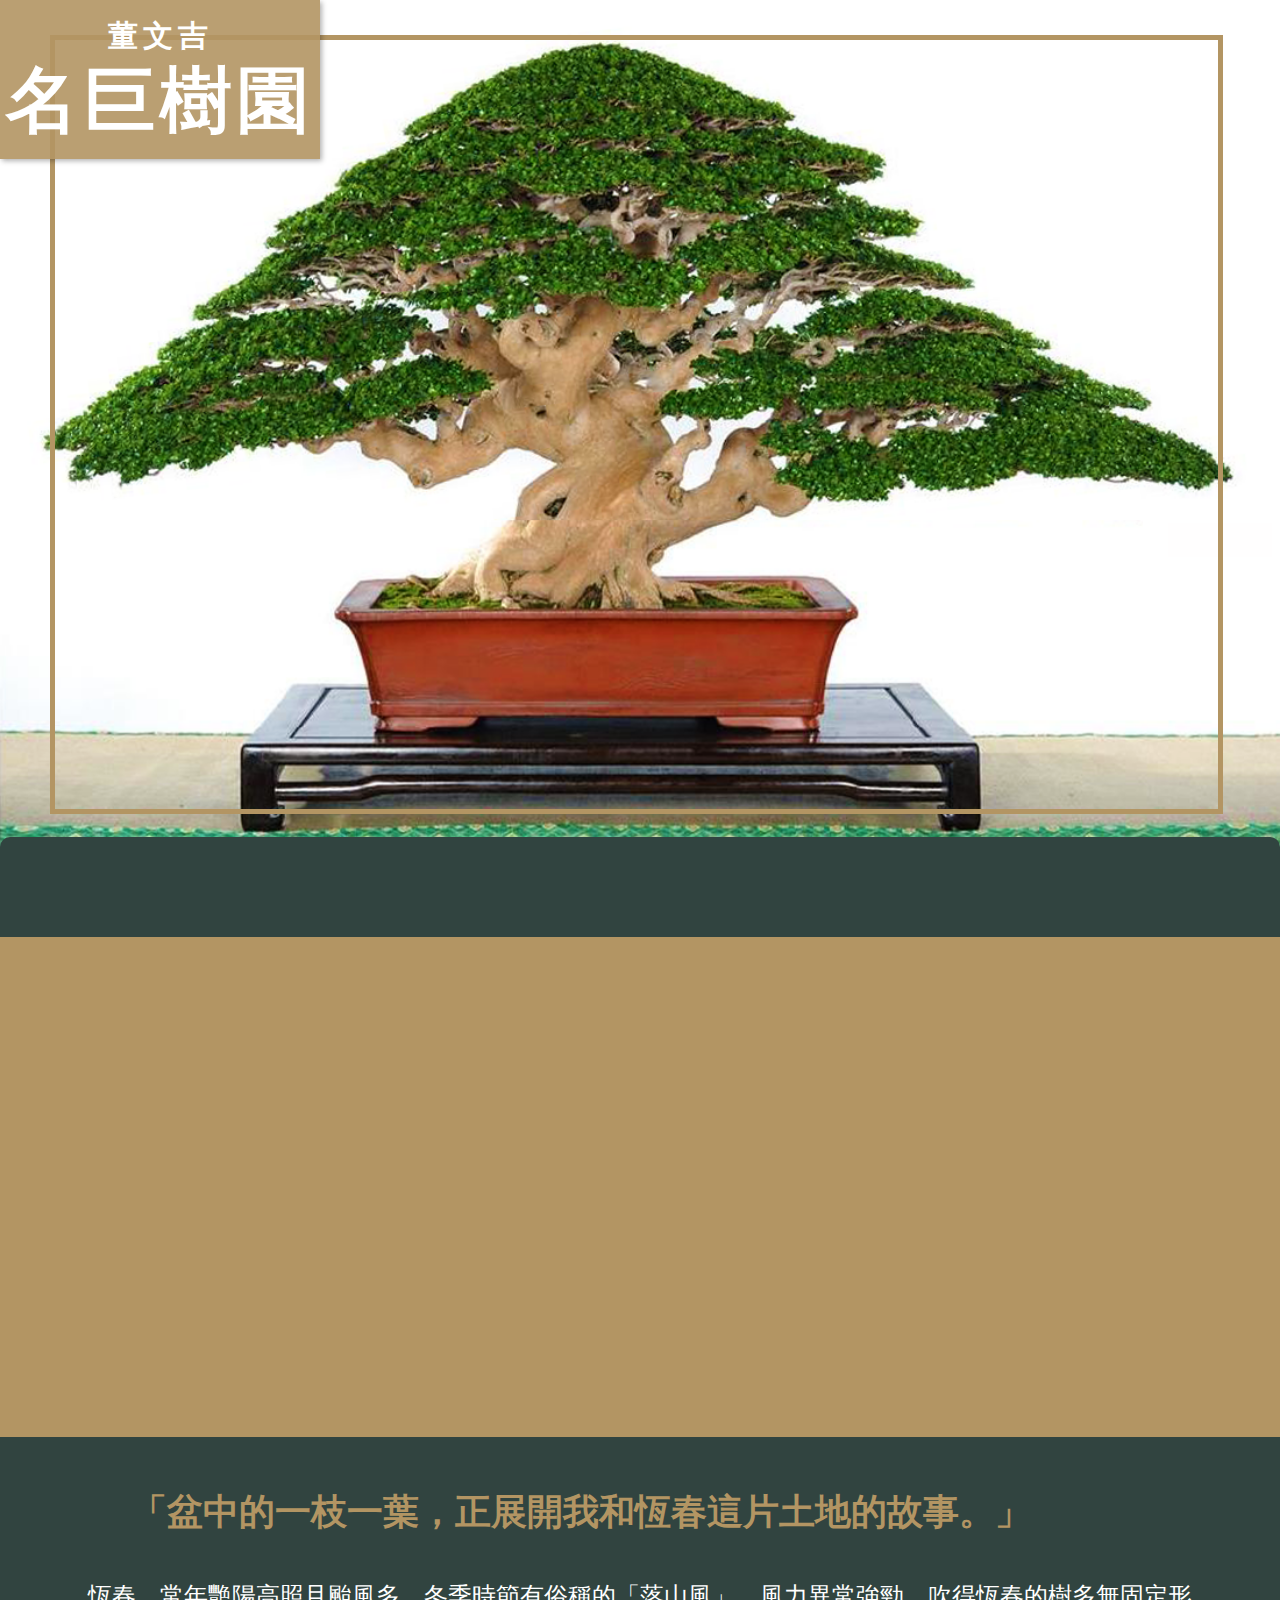
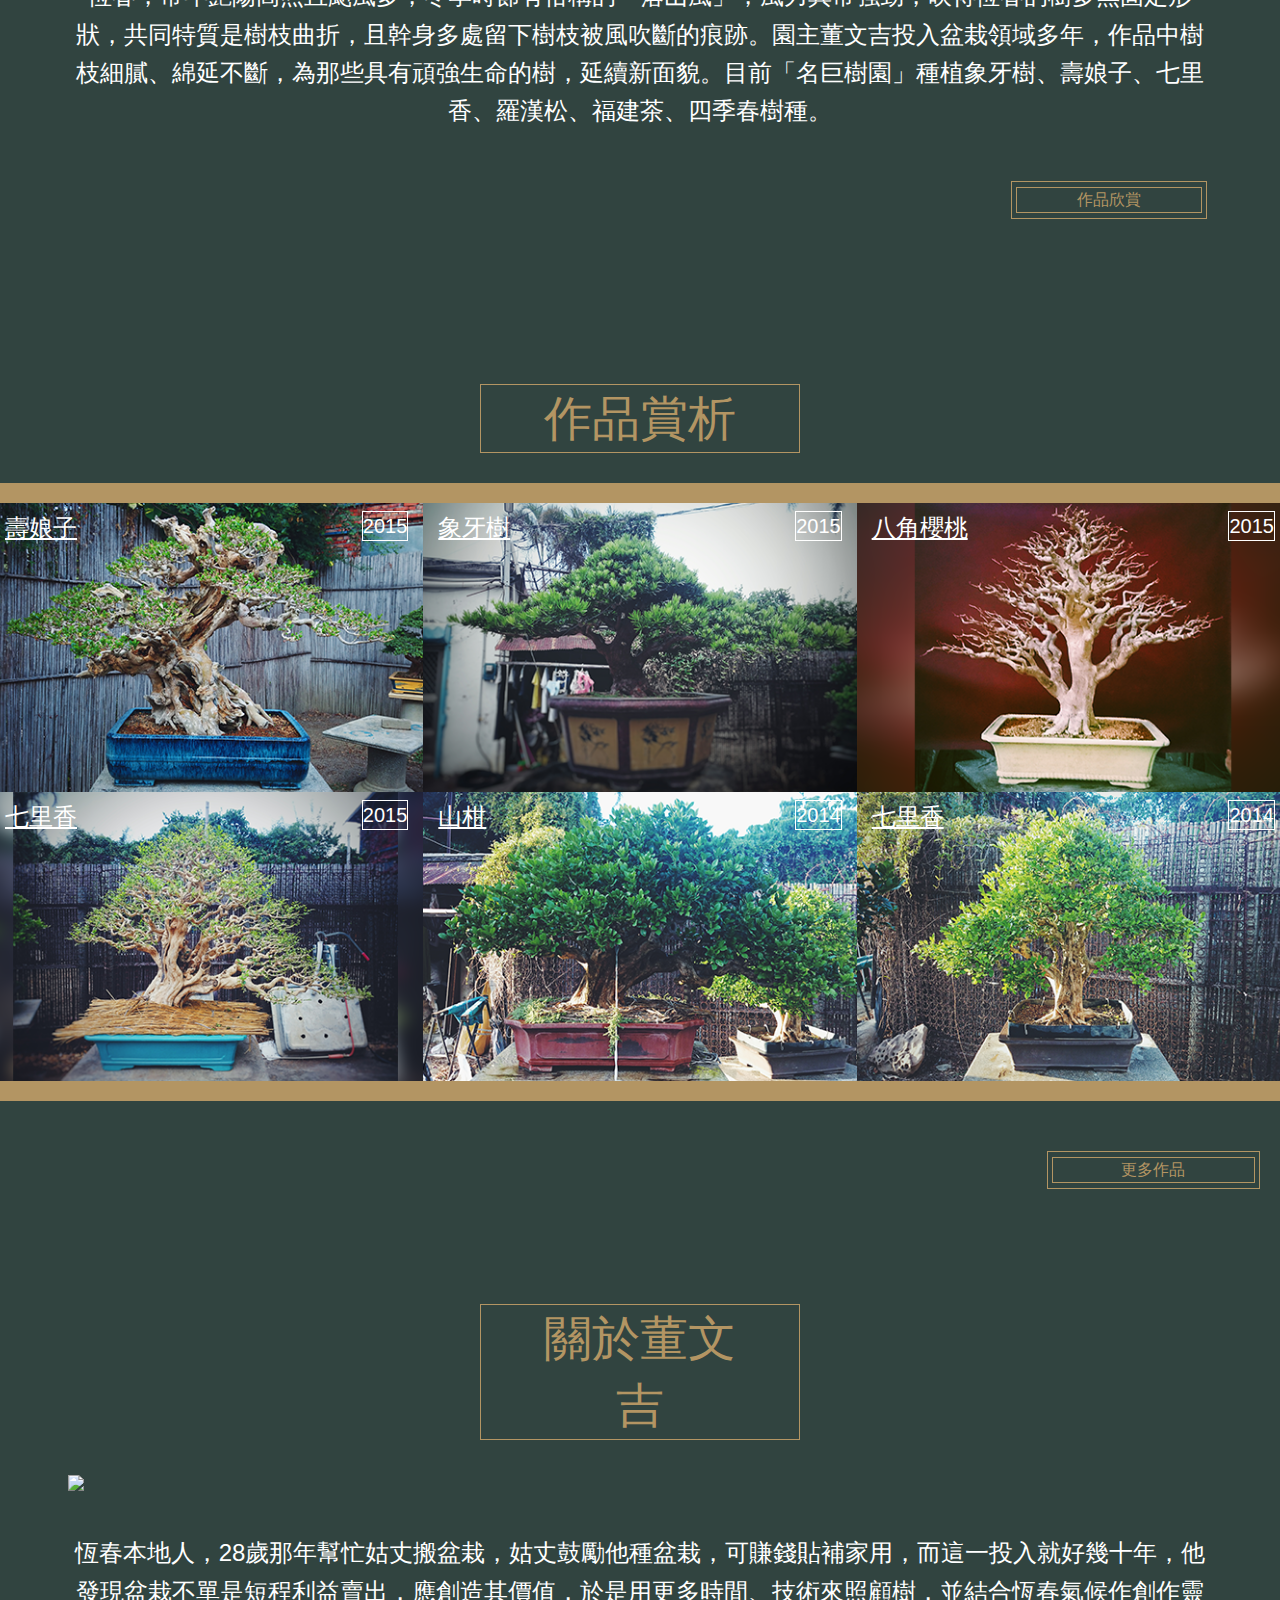
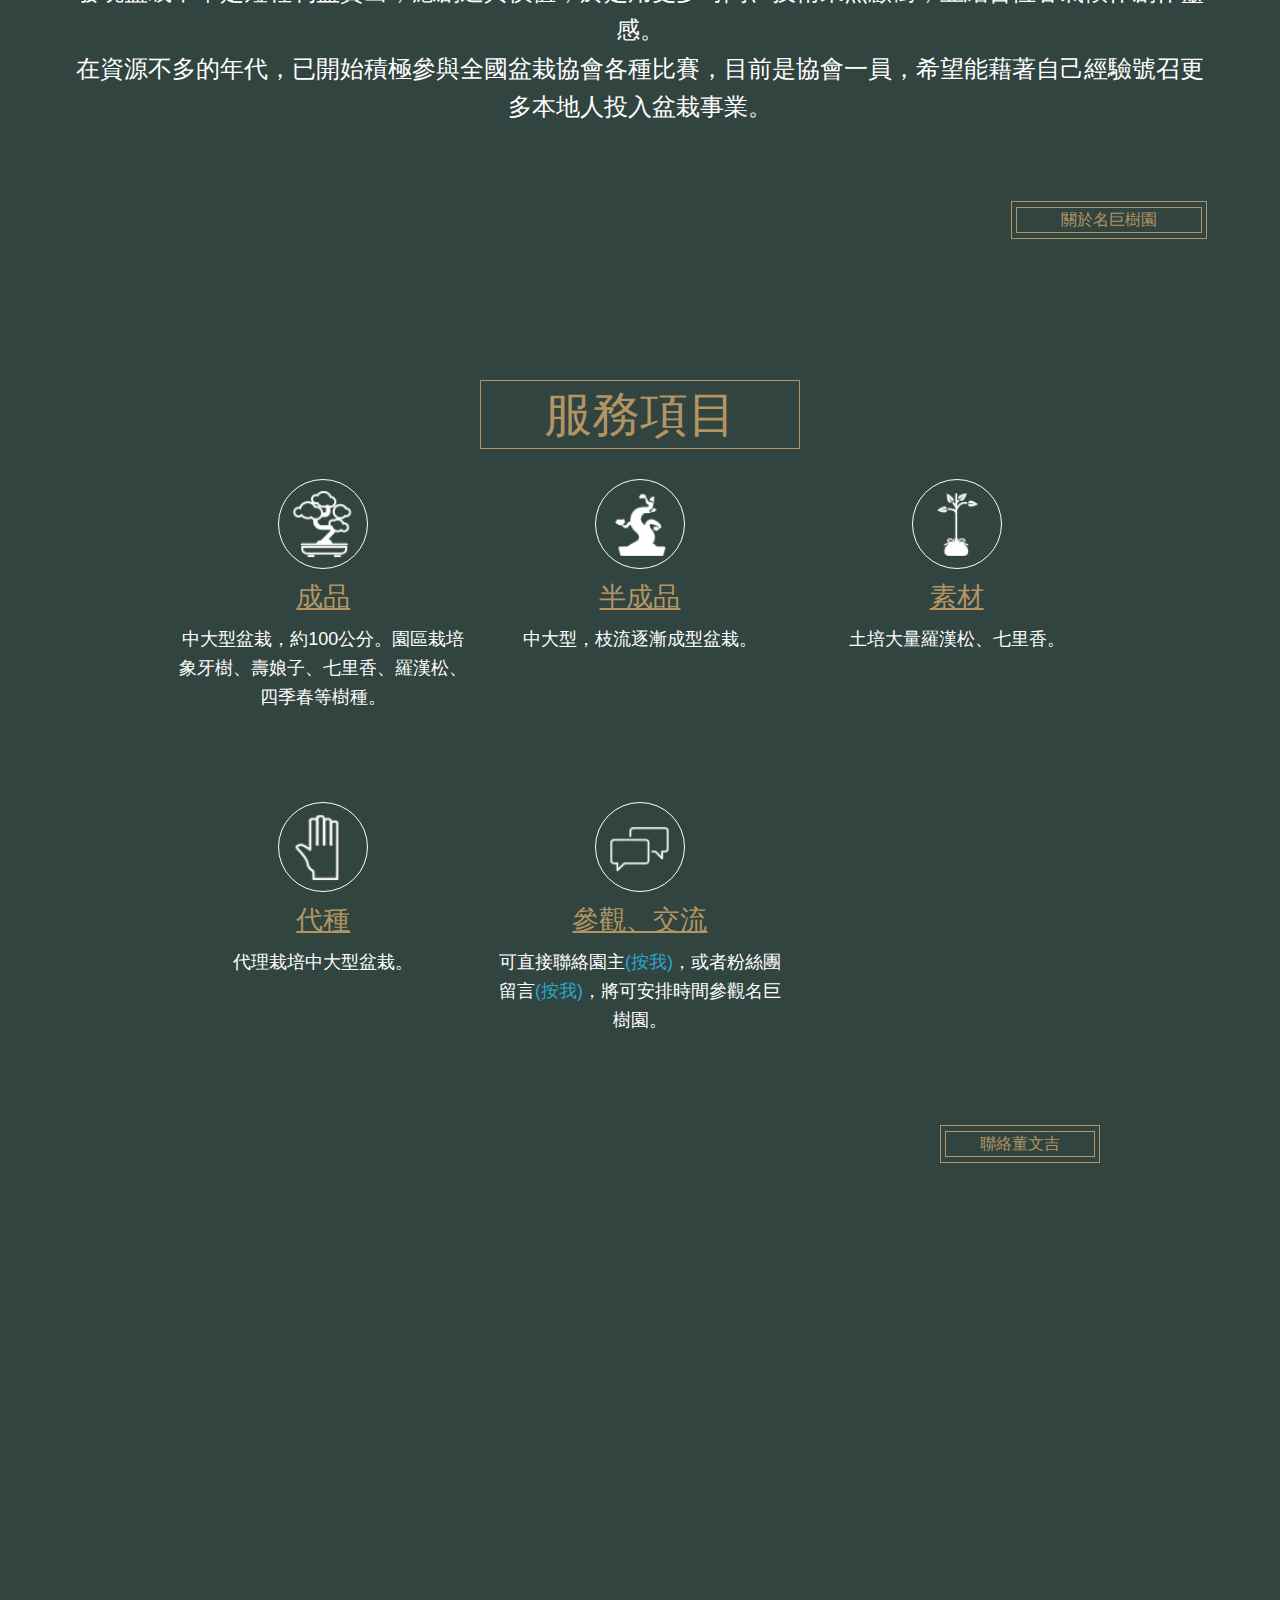
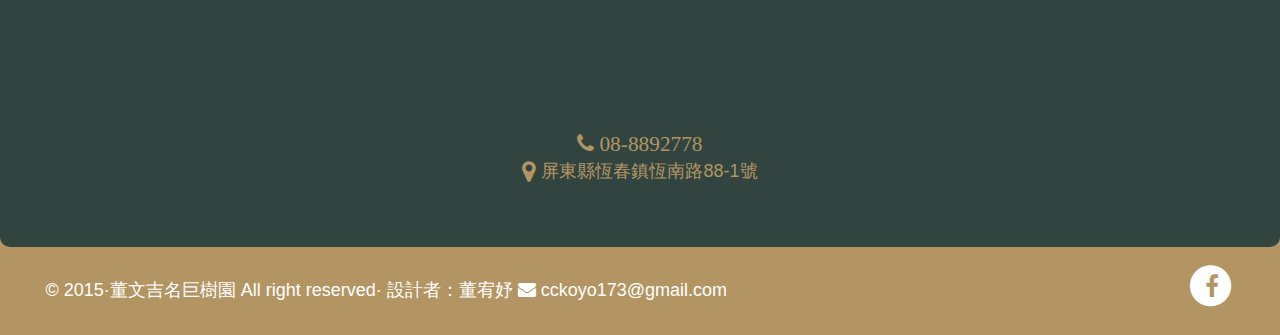
==== commit 1a59337a: "RWD版" ====
--- a/index.html
+++ b/index.html
@@ -1,373 +1,334 @@
-<!DOCTYPE html>
-<html>
-  	<head>
-		<title>董文吉名巨樹園</title>
-		<meta http-equiv="content-type" content="text/html;charset=utf-8">
-		 <meta name="viewport" content="initial-scale=1.0, user-scalable=no">
-		<link href="stylesheets/screen.css" media="all" rel="stylesheet">
-	  	<link href="stylesheets/main.css" media="all"rel="stylesheet">
-
-		<link rel="shortcut icon" type="image/x-icon" href="img/favicon.ico">
+<!doctype html>
+<html class="no-js" lang="en">
+  <head>
+	<title>董文吉名巨樹園</title>
+	<meta charset="utf-8" />
+	<meta name="author" content="董宥妤">
+	<meta name="copyright" content="董文吉名巨樹園">
+	<meta name="KeyWords" content="董文吉, 名巨樹園, 盆栽, 恆春, 七里香, 象牙樹, 壽娘子, 羅漢松, 四季春, 福建茶, 中型盆栽, 代種">
+	<meta name="description" content="恆春，常年艷陽高照且颱風多，冬季時節有俗稱的「落山風」，風力異常強勁，吹得恆春的樹多無固定形狀，共同特質是樹枝曲折，且幹身多處留下樹枝被風吹斷的痕跡。園主董文吉投入盆栽領域多年，作品中樹枝細膩、綿延不斷，為那些具有頑強生命的樹，延續新面貌。目前「名巨樹園」種植象牙樹、福建茶、壽娘子、七里香、羅漢松、四季春樹種。">
+	<meta itemprop="name" content="董文吉名巨樹園">
+	<meta itemprop="image" content="./img/2.png">
+	<meta itemprop="description" content="園主董文吉投入盆栽領域多年，作品中樹枝細膩、綿延不斷，為那些具有頑強生命的樹，延續新面貌。目前「名巨樹園」種植象牙樹、福建茶、壽娘子、七里香、羅漢松、四季春樹種。">
+	<meta property="og:title" content="董文吉名巨樹園" >
+	<meta property="og:url" content="">
+	<meta property="og:image" content="">
+	<meta property="og:description" content="園主董文吉投入盆栽領域多年，作品中樹枝細膩、綿延不斷，為那些具有頑強生命的樹，延續新面貌。目前「名巨樹園」種植象牙樹、福建茶、壽娘子、七里香、羅漢松、四季春樹種。" >
+
+	<meta name="viewport" content="width=device-width, initial-scale=1.0" />
+
+	<link rel="stylesheet" href="css/foundation.css" />
+	<link href="stylesheets/screen.css" media="all" rel="stylesheet">
+	<link rel="stylesheet" href="https://maxcdn.bootstrapcdn.com/font-awesome/4.4.0/css/font-awesome.min.css">
+
+	<script src="http://code.jquery.com/jquery-2.0.3.min.js"></script>
+	<script src="js/vendor/modernizr.js"></script>
+  </head>
+  <body>
+	
+	<div class="wrapper">
+		<section class="hero">
+			<div class="row">
+				<a href="https://www.facebook.com/wenchi88" style="display: block;" target="_blank">
+					<div class="hide-for-medium-only hide-for-large-only small-12 logo-bg ">
+						<span class="hide-for-medium-only hide-for-large-only small-11  logo2 small-centered">
+							<h1 class="master2">董文吉</h1>
+							<h1 class="treepark2">名巨樹園</h1>
+						</span>
+					</div>
+				</a>
+				
+				
+			</div>
+			<div class="row">
+				<div class="large-12 d">
+					<img src="./img/fc-bonsai1.png">
+				  	<div class="hide-for-small-only hide-for-medium-only large-11 frame">
+				  		
+				  	</div>
+					<div class="hide-for-small-only hide-for-large-only medium-11 frame2">
+				  		
+				  	</div>  
+					
+				</div>
+			</div>
+			<a href="https://www.facebook.com/wenchi88" target="_blank" style="display: block;">
+				<div class="row ">
+					<span class="hide-for-small-only large-3 logo">
+						<h1 class="master">董文吉</h1>
+						<h1 class="treepark">名巨樹園</h1>
+					</span>
+				</div>
+			</a>
+		</section>
+		<section class=" video-content">
+			<div class="row">
+				<div class="line"></div>
+				<div class="large-12 story-video">
+					<!-- <video controls="controls"  poster="https://s3-us-west-2.amazonaws.com/s.cdpn.io/4273/polina.jpg" id="bgvid" >
+					<source src="//demosthenes.info/assets/videos/polina.webm" type="video/webm">
+					<source src="//demosthenes.info/assets/videos/polina.mp4" type="video/mp4">
+					</video> -->
+				</div>
+				
+			</div>
+			
+		</section>
+		<section class="small-11 small-centered columns text-content">
+			<div class="row">
+			  	<div class="small-11 small-centered columns">
+			  		<h2>「盆中的一枝一葉，正展開我和恆春這片土地的故事。」</h2>
+				</div>
+				
+				<p class="large-12">恆春，常年艷陽高照且颱風多，冬季時節有俗稱的「落山風」，風力異常強勁，吹得恆春的樹多無固定形狀，共同特質是樹枝曲折，且幹身多處留下樹枝被風吹斷的痕跡。園主董文吉投入盆栽領域多年，作品中樹枝細膩、綿延不斷，為那些具有頑強生命的樹，延續新面貌。目前「名巨樹園」種植象牙樹、壽娘子、七里香、羅漢松、福建茶、四季春樹種。
+				</p>
+				
+				
+				
+			</div>
+			<div class="row">
+
+				<a href="#a" class="bt-square small-10 large-2 medium-5" >
+					<span class="bt-square1 small-12 large-12">
+						作品欣賞
+					</span>
+				</a>
+			</div>
+			
 		
-		<!-- CSS -->
-		<link href="css/lightbox.css" rel="stylesheet" />
-		<link rel="stylesheet" href="//maxcdn.bootstrapcdn.com/font-awesome/4.3.0/css/font-awesome.min.css">
+			
+
+		</section>
+		<section class="works" id="a">
+			<div class="row">
+
+				<div class="large-12">
+
+					<h4 class="small-8 large-3 small-centered columns">作品賞析</h4>
+
+					<ul class="small-block-grid-1 medium-block-grid-2 large-block-grid-3 b" data-clearing>
+						<li class="a">
+							
+								<div class="works-img1 large-12 small-12">
+									<img data-caption="壽娘子" src="./img/works1-new.png">
+									
+									<div class="works-tilte large-12 small-12 columns">
+										<h2>壽娘子</h2>
+										<h4>2015</h4>
+									</div>
+									<div class="works-view large-12"  style="display: none;">
+										<h4 class="small-4 large-4 small-centered columns">查看</h4>
+									</div>
+								</div>
+
+							
+
+						</li>
+						<li class="a">
+							<div class="works-img2 large-12 small-12">
+								<img data-caption="象牙樹" src="./img/works2-new.png">
+								<div class="works-tilte large-12 small-12">
+									<h2>象牙樹</h2>
+									<h4>2015</h4>
+								</div>
+								<div class="works-view large-12"  style="display: none;">
+										<h4 class="small-4 large-4 small-centered columns">查看</h4>
+									</div>
+							</div>
+						</li>
+						<li class="a">
+							<div class="works-img3 large-12 small-12">
+								<img data-caption="八角櫻桃" src="./img/works3-new.png">
+								<div class="works-tilte large-12 small-12">
+									<h2>八角櫻桃</h2>
+									<h4>2015</h4>
+								</div>
+								<div class="works-view large-12"  style="display: none;">
+										<h4 class="small-4 large-4 small-centered columns">查看</h4>
+									</div>
+							</div>
+						</li>
+						<li class="a">
+							<div class="works-img4 large-12 small-12">
+								<img data-caption="七里香" src="./img/works4-new.png">
+								<div class="works-tilte large-12 small-12">
+									<h2>七里香</h2>
+									<h4>2015</h4>
+								</div>
+								<div class="works-view large-12"  style="display: none;">
+										<h4 class="small-4 large-4 small-centered columns">查看</h4>
+								</div>
+							</div>
+						</li>
+						<li class="a">
+							<div class="works-img5 large-12 small-12">
+								<img data-caption="山柑" src="./img/works5-new.png">
+								<div class="works-tilte large-12 small-12">
+									<h2>山柑</h2>
+									<h4>2014</h4>
+								</div>
+								<div class="works-view large-12"  style="display: none;">
+										<h4 class="small-4 large-4 small-centered columns">查看</h4>
+									</div>
+							</div>
+						</li>
+						<li class="a">
+							<div class="works-img6 large-12 small-12">
+								<img data-caption="七里香" src="./img/works6-new.png">
+								<div class="works-tilte large-12 small-12">
+									<h2>七里香</h2>
+									<h4>2014</h4>
+								</div>
+								<div class="works-view large-12"  style="display: none;">
+										<h4 class="small-4 large-4 small-centered columns">查看</h4>
+									</div>
+							</div>
+						</li>
+					</ul>
+					
+				</div>
+				
+			</div>
+			
+		</section>
 		
-		<!-- Javascript -->
-		
-		<script src="http://code.jquery.com/jquery-2.0.3.min.js"></script>
-		<script src="js/lightbox.min.js"></script>
-
-		<script type="text/javascript" src="https://maps.googleapis.com/maps/api/js?sensor=false"></script>
-		<script type="text/javascript" src="http://sassiholford.com/wp-includes/js/jquery/jquery-migrate.min.js?ver=1.2.1"></script>
-
-
-		<!-- google-map -->
-		<style type="text/css">
-            #map {
-                width: 100%;
-                height: 400px;
-                margin: 50px 0 150px 0;
-            }
-        </style>
-        
-        <script src="js/googlemap.js"></script>
-		
-
-
-	</head>
-	<body>
-	
-
-
-       
-<!-- 封面 -->
-		<header class="frontcover">
-			<div class="frame">
-			</div>
-			<span class="logo">
-				<h1 class="master">董文吉</h1>
-				<h1 class="treepark">名巨樹園</h1>
-			</span>
-			
-		</header>
-		
-
-
-		
-	<div class="wrapper">
-		<span class="logo2 ">
-			<a  onclick="location.href='tel:0929542677'">
-				<h1 class="b">董文吉</h1>
-				<h1 class="bb">名巨樹園</h1>
-			</a>
-			
-		</span>
-		<section class="video-content">
-			<div class="line"></div>
-			<!-- <video controls="controls"  poster="https://s3-us-west-2.amazonaws.com/s.cdpn.io/4273/polina.jpg" id="bgvid" >
-			  
-			<source src="//demosthenes.info/assets/videos/polina.webm" type="video/webm">
-			<source src="//demosthenes.info/assets/videos/polina.mp4" type="video/mp4">
-			</video> -->
-		</section>
-
-	
-		<section class="text-content">
-			<h2 class="main-content">「二十餘年的經營，代代傳承，</h2>
-			<h2 class="main-content2">秉持著一步一腳印的精神，不斷創新與自我要求。」</h2>
-
-			<div class="img-seal"></div>
-			<p>伊豆高原櫻花隧道、箱根 、小田原址公園、清水公園、長靜櫻並木、八瀨川之櫻並木、河口湖..等。
-			櫻花由含苞至全開大約十天，而日本人最愛在三分開至八分開的期間舉行花見大會、櫻花祭、花見船、泡湯賞櫻、尋訪古都之櫻等春遊活動，在花下吟歌嘻戲。</p>
-			<a href="#a" class="bt-square" >
-				<span class="bt-square1">
-					<span class="bt-square2">作品欣賞</span>
-				</span>
-			</a>
-			
-
-		</section>
-
-		 
-		<section class="works" >
-			
-
-			<a href="https://wen-chi.exposure.co/" target="_blank" class="bt-square" id="a">
-				<span class="bt-square1">
-					<span class="bt-square2">更多作品</span>
-				</span>
-			</a>
-			<input type="radio" name="work" id="work1" checked />
-			<span class="bt-circle"><label for="work1">近期<br>作品</label></span>
-			<ul class="works-content" id="works-content1">
-				<li>
-					<div class="img-bonsai1">
-						<!-- 滑鼠移過出現 -->
-						<div class="details"  style="display: none;" >
-							<h2>壽娘子</h2>
-							<h4>2015</h4>
-
-							<span class="bt-enlarge"><a href="img/works1-newB.jpg" data-lightbox="roadtrip" data-title="壽娘子"><i class="fa fa-search-plus fa-lg" ></i></a></span>
-							<h3>逸品獎、國際評審特別獎、上選獎</h3>
-
-
-						</div>
-					</div>
-				</li>
-				<li>
-					<div class="img-bonsai2">
-						<!-- 滑鼠移過出現 -->
-						<div class="details"  style="display: none;">
-							<h2>象牙樹</h2>
-							<h4>2015</h4>
-
-							<span class="bt-enlarge"><a href="img/works2-newB.jpeg" data-lightbox="roadtrip" data-title="壽娘子"><i class="fa fa-search-plus fa-lg" ></i></a></span>
-							<h3>逸品獎、國際評審特別獎、上選獎</h3>
-
-
-						</div>
-					</div>
-				</li>
-				<li>
-					<div class="img-bonsai3">
-						<!-- 滑鼠移過出現 -->
-						<div class="details"  style="display: none;" >
-							<h2>八角櫻桃</h2>
-							<h4>2015</h4>
-
-							<span class="bt-enlarge"><a href="img/works3-newB.jpg" data-lightbox="roadtrip" data-title="壽娘子"><i class="fa fa-search-plus fa-lg" ></i></a></span>
-							<h3>逸品獎、國際評審特別獎、上選獎</h3>
-
-
-						</div>
-					</div>
-				</li>
-				<li>
-					<div class="img-bonsai4">
-						<!-- 滑鼠移過出現 -->
-						<div class="details"  style="display: none;" >
-							<h2>七里香</h2>
-							<h4>2015</h4>
-
-							<span class="bt-enlarge"><a href="img/works4-newB.jpeg" data-lightbox="roadtrip" data-title="壽娘子"><i class="fa fa-search-plus fa-lg" ></i></a></span>
-							<h3>逸品獎、國際評審特別獎、上選獎</h3>
-
-
-						</div>
-					</div>
-				</li>
-				<li>
-					<div class="img-bonsai5">
-						<!-- 滑鼠移過出現 -->
-						<div class="details"  style="display: none;" >
-							<h2>山柑</h2>
-							<h4>2014</h4>
-
-							<span class="bt-enlarge"><a href="img/works5-newB.jpg" data-lightbox="roadtrip" data-title="壽娘子"><i class="fa fa-search-plus fa-lg" ></i></a></span>
-							<h3>逸品獎、國際評審特別獎、上選獎</h3>
-
-
-						</div>
-					</div>
-				</li>
-				<li>
-					<div class="img-bonsai6">
-						<!-- 滑鼠移過出現 -->
-						<div class="details"  style="display: none;" >
-							<h2>七里香</h2>
-							<h4>2014</h4>
-
-							<span class="bt-enlarge"><a href="img/works6-newB.jpg" data-lightbox="roadtrip" data-title="壽娘子"><i class="fa fa-search-plus fa-lg" ></i></a></span>
-							<h3>逸品獎、國際評審特別獎、上選獎</h3>
-
-
-						</div>
-					</div>
-				</li>
-
-			</ul>
-
-			<input type="radio" name="work" id="work2" />
-			<span class="bt-circle"><label for="work2">歷年<br>作品</label></span>
-			<ul class="works-content" id="works-content2">
-				<li>
-					<div class="img-bonsai">
-						<!-- 滑鼠移過出現 -->
-						<div class="details"   >
-							<h2>壽娘子</h2>
-							<h4>2012</h4>
-							<span class="bt-enlarge"><a href="img/test.jpg" data-lightbox="roadtrip" data-title="My caption"><i class="fa fa-search-plus fa-lg" ></i></a></span>
-							<h3>逸品獎、國際評審特別獎、上選獎</h3>
-
-
-						</div>
-					</div>
-				</li>
-			</ul>
-
-			<div class="hr">|</div>
-			
-		</section>
-
-		<section class="about-content">
-			<h4>關於</h4>
-			<div class="container-fluid">
-			<div class="row-fluid">
-			<div class="span12">
-
-
-			        
-			    <div class="carousel carousel-fade slide" id="myCarousel">
-			        <div class="carousel-inner">
-			 
-			            <div class="item active">
-			            
-			                
-                            <div class="about-master">
-                            	<!-- <h4>關於</h4> -->
-                            	<h1> 董文吉 <h5></h5></h1>
-                            	
-                            	<p>伊豆高原櫻花隧道、箱根 <br>、小田原址公園、清水公園、<br>長靜櫻並木、八瀨川之櫻並木、<br>河口湖..等。櫻花由含苞至全開大約十天</p>
-                            	<div class="down-triangle"></div>
-                            	<div class="down-triangle2"></div>
-                            	<div class="img-master"></div>
-                            	
-                            	
-                            </div>            
-			            </div>
-
-			            <div class="item">
-			            
-			                
-			                            
-			                <div class="about-master">
-                            	<!-- <h4>關於</h4> -->
-                            	<h1>名巨樹園<h5></h5></h1>
-                            	
-                            	<p>伊豆高原櫻花隧道、箱根 <br>、小田原址公園、清水公園、<br>長靜櫻並木、八瀨川之櫻並木、<br>河口湖..等。櫻花由含苞至全開大約十天</p>
-                            	<div class="down-triangle"></div>
-                            	<div class="down-triangle2"></div>
-                            	<div class="img-master2"></div>
-                            	
-                            	
-                            </div>
-			                                                         
-			            </div>             
-
-			                                 
-			 
-			        </div>
-			        
-			        <div class="control-box">                            
-			            <!-- <a data-slide="prev" href="#myCarousel" class="carousel-control left">‹</a> -->
-			            <!-- <a data-slide="next" href="#myCarousel" class="carousel-control right">›</a> -->
-			        </div>   
-			                              
-			    </div><!-- /#myCarousel -->
-			        
-			</div><!-- /.span12 -->          
-			</div><!-- /.row --> 
-			</div><!-- /.container -->
-
-			
-			<a href="#myCarousel" data-slide="next"  onclick="tree()">
-				<span class="bt-square1">
-					<span class="bt-square2" id="tree2">關於名巨樹園</span>
-				</span>
-			</a>
-
-			<!-- 點擊bt出現 -->
-			<!-- <div class="about-treepark">
-				<h4>關於</h4>
-				<h1>名巨樹園</h1>
-				<div class="img-treepark"></div>
-			</div> -->
-		</section>
-
+		<section>
+			<div class="row">
+						<a href="https://www.facebook.com/wenchi88" target="_blank" class="bt-square small-10 large-2 medium-5 bt-square-center" >
+							<span class="bt-square1 small-12 large-12">
+								更多作品
+							</span>
+						</a>
+					</div>
+			<div class="row">
+				<script type="text/javascript">
+					function ab(){
+
+		 				$(".text-content2").toggle("slow");
+		 				
+		 				
+		 				document.getElementById("about-treepark2").style.display = "none";
+					}
+				</script>
+				<h4 class="small-9 large-3 small-centered columns">關於董文吉</h4>
+				<div class="small-11 small-centered columns text-content ">
+					<div class="large-12 small-12 ">
+						<img data-caption="caption here" src="./img/img-about1.JPG">
+					</div>
+					<p >恆春本地人，28歲那年幫忙姑丈搬盆栽，姑丈鼓勵他種盆栽，可賺錢貼補家用，而這一投入就好幾十年，他發現盆栽不單是短程利益賣出，應創造其價值，於是用更多時間、技術來照顧樹，並結合恆春氣候作創作靈感。<br>在資源不多的年代，已開始積極參與全國盆栽協會各種比賽，目前是協會一員，希望能藉著自己經驗號召更多本地人投入盆栽事業。 
+					</p>
+					
+					<div class="row">
+						<a class="bt-square small-10 medium-5 large-2 about-treepark" onclick="ab();" style="display: block;" id="about-treepark2">
+							<span class="bt-square1 small-12 large-12">
+								關於名巨樹園
+							</span>
+						</a>
+					</div>
+				</div>
+				
+				
+				<div class="small-11 small-centered columns text-content2 text-content" style="display: none;">
+					<div class="large-12 small-12 ">
+						<img data-caption="caption here" src="./img/img-about2.JPG">
+					</div>
+					<p >恆春，常年艷陽高照且颱風多，冬季時節有俗稱的「落山風」，風力異常強勁，吹得恆春的樹多無固定形狀，共同特質是樹枝曲折，且幹身多處留下樹枝被風吹斷的痕跡。園主董文吉投入盆栽領域多年，作品中樹枝細膩、綿延不斷，為那些具有頑強生命的樹，延續新面貌。目前「名巨樹園」種植象牙樹、福建茶、壽娘子、七里香、羅漢松、四季春樹種。
+					</p>
+					
+					<div class="row">
+						<a href="https://www.facebook.com/wenchi88" target="_blank" class="bt-square small-10 medium-5 large-2 about-treepark">
+							<span class="bt-square1 small-12 large-12">
+								了解更多
+							</span>
+						</a>
+					</div>
+				</div>
+			
+			</div>
+
+		</section>
 		<section class="service-items">
-			<h4>我們提供的服務</h4>
-			<ul class="service-content">
-				<li class="service-detail">
-					<div class="sss">
-						<span class="icon1" title="Created by Fernando Rodríguez from the Noun Project"></span>
-						<h3>成品</h3>
-						<p>款式多樣、尺寸齊全、提供修改調整服務。</p>
-					</div>
-					
-				</li>
-				<li class="service-detail">
-					<span class="icon2" title="Created by M from the Noun Project"></span>
-					<h3>半成品</h3>
-					<p>款式多樣、尺寸齊全、提供修改調整服務。</p>
-				</li>
-				<li class="service-detail">
-					<span class="icon3" title="Created by  Anton Gajdosik from the Noun Project"></span>
-					<h3>素材</h3>
-					<p>款式多樣、尺寸齊全、提供修改調整服務。</p>
-				</li>
-				<li class="service-detail">
-					<span class="icon4" title="Created by Ji Sub Jeong from the Noun Project"></span>
-					<h3>代種</h3>
-					<p>款式多樣、尺寸齊全、提供修改調整服務。</p>
-				</li>
-				<li class="service-detail">
-					<span class="icon5" title="Created by misirlou from the Noun Project"></span>
-					<h3>洽談</h3>
-					<p>款式多樣、尺寸齊全、提供修改調整服務。</p>
-				</li>
-				
-			</ul>
-			
-
-			
-		</section>
-
+			<div class="row">
+				<h4 class="small-8 large-3 small-centered columns">服務項目</h4>
+				<div class="large-9 large-centered columns">
+					
+					<ul class="small-block-grid-1 medium-block-grid-2 large-block-grid-3">
+						<li class="c">
+							<span class="icon1" title="Created by Fernando Rodríguez from the Noun Project"></span>
+							<h3>成品</h3>
+							<p>中大型盆栽，約100公分。園區栽培象牙樹、壽娘子、七里香、羅漢松、四季春等樹種。</p>
+						</li>
+						<li class="c">
+							<span class="icon2" title="Created by M from the Noun Project"></span>
+							<h3>半成品</h3>
+							<p>中大型，枝流逐漸成型盆栽。</p>
+						</li>
+						<li class="c">
+							<span class="icon3" title="Created by  Anton Gajdosik from the Noun Project"></span>
+							<h3>素材</h3>
+							<p>土培大量羅漢松、七里香。</p>
+						</li>
+						<li class="c">
+							<span class="icon4" title="Created by Ji Sub Jeong from the Noun Project"></span>
+							<h3>代種</h3>
+							<p>代理栽培中大型盆栽。</p>
+						</li>
+						<li class="c">
+							<span class="icon5" title="Created by misirlou from the Noun Project"></span>
+							<h3>參觀、交流</h3>
+							<p>可直接聯絡園主<a onclick="location.href='tel:0929542677'">(按我)</a>，或者粉絲團留言<a href="https://www.facebook.com/wenchi88" target="_blank" >(按我)</a>，將可安排時間參觀名巨樹園。</p>
+						</li>
+						
+					</ul>
+					<div class="row">
+						<a href="#a" class="bt-square small-10 medium-11 large-2" >
+							<span class="bt-square1 small-12 large-12">
+								聯絡董文吉
+							</span>
+						</a>
+					</div>
+			</div>
+			</div>
+			
+		</section>
 		<section class="contact">
-
-			<a  class="bt-square" style="cursor: pointer;">
-				<span class="bt-square1">
-					<span class="bt-square2" onclick="location.href='tel:0929542677'">聯絡我們</span>
-					
-    
-				</span>
-			</a>
-
-			<h2>屏東縣恆春鎮恆南路88號</h2>
-			<div id="map"></div>
-
-			<!-- <iframe src="https://www.google.com/maps/embed?pb=!1m18!1m12!1m3!1d3699.452467452072!2d120.74506978022187!3d21.993967674133568!2m3!1f0!2f0!3f0!3m2!1i1024!2i768!4f13.1!3m3!1m2!1s0x3471b0c4b6488035%3A0x69dc7277f58e25c5!2zOTQ25bGP5p2x57ij5oGG5pil6Y6u5oGG5Y2X6LevODjomZ8!5e0!3m2!1szh-TW!2stw!4v1431572675105" width="100%" height="400" frameborder="0" style="border:0" class="map"></iframe> -->
+			<div class="row">
+				<div class="small-11 large-12 small-centered columns text-content ">
+					
+					<iframe src="https://www.google.com/maps/embed?pb=!1m18!1m12!1m3!1d3699.399429975252!2d120.74544239999997!3d21.9960013!2m3!1f0!2f0!3f0!3m2!1i1024!2i768!4f13.1!3m3!1m2!1s0x3471b0c4d92d4ed1%3A0xe3eca1c2f689285a!2zOTQ25Y-w54Gj5bGP5p2x57ij5oGG5pil6Y6u5oGG5Y2X6LevODjomZ8!5e0!3m2!1szh-TW!2stw!4v1439713669493" width="100%" height="450" frameborder="0" style="border:0" allowfullscreen></iframe>
+					<a style="cursor: pointer;">
+						<span>
+							<span class="fa fa-phone fa-lg" onclick="location.href='tel:088892778'"> 08-8892778</span>
+						</span>
+					</a>
+					<h5><span class="fa fa-map-marker fa-lg"></span> 屏東縣恆春鎮恆南路88-1號</h5>
+				</div>
+			</div>
+			
 		</section>
 		<div class="line2"></div>
 		<footer>
-			
-			<span class="foot">© 2015·<a href="https://www.facebook.com/wenchi88" target="_blank">董文吉名巨樹園</a>·cckoyo173@gmail.com</span>
-
-			<span class="fa-stack fa-lg">
-			  <i class="fa fa-circle fa-stack-2x"></i>
-			  <a href="https://www.facebook.com/wenchi88" class="facebook" target="_blank"><i class="fa fa-facebook fa-stack-1x "></i></a>
-			</span>
-			
+			<div class="row">
+				<div class="small-12  columns text-content ">
+					<span class="foot">© 2015·<a href="https://www.facebook.com/wenchi88" target="_blank">董文吉名巨樹園</a> All right reserved·<br class="hide-for-medium-only hide-for-large-only">  設計者：董宥妤 <a href="cckoyo173@gmail.com"><span class="fa fa-envelope"></span> cckoyo173@gmail.com</a></span>
+					
+					<span class="fa-stack fa-lg hide-for-small-only hide-for-medium-only">
+					  <i class="fa fa-circle fa-stack-2x"></i>
+					  <a href="https://www.facebook.com/wenchi88" class="facebook" target="_blank"><i class="fa fa-facebook fa-stack-1x "></i></a>
+					</span>
+				</div>
+			</div>
 		</footer>
 		
-
-
-		
-		
-		<script src="//cdnjs.cloudflare.com/ajax/libs/jquery/2.1.3/jquery.min.js"></script>
-		<script src="http://cdnjs.cloudflare.com/ajax/libs/twitter-bootstrap/2.3.1/js/bootstrap.min.js"></script>
-		<script>
-		$(document).ready(function () {
-		    $('.carousel').carousel({ interval: 6000 });
-		});
-
-		</script>
-		<script src="/assets/editor/live/css_live_reload_init.js"></script>
-  		
-
-  		<script src="js/main.js"></script>
-  	</div>
-  	</body>
-
+	</div>
+	
+
+	
+	<script src="js/main.js"></script>
+	<script src="js/vendor/jquery.js"></script>
+	<script src="js/foundation.min.js"></script>
+	<script>
+	  $(document).foundation();
+	</script>
+  </body>
 </html>
-
--- a/stylesheets/screen.css
+++ b/stylesheets/screen.css
@@ -1,107 +1,455 @@
-/*!
- * Bootstrap v2.3.1
- *
- * Copyright 2012 Twitter, Inc
- * Licensed under the Apache License v2.0
- * http://www.apache.org/licenses/LICENSE-2.0
- *
- * Designed and built with all the love in the world @twitter by @mdo and @fat.
- */.clearfix{*zoom:1}.clearfix:before,.clearfix:after{display:table;line-height:0;content:""}.clearfix:after{clear:both}.hide-text{font:0/0 a;color:transparent;text-shadow:none;background-color:transparent;border:0}.input-block-level{display:block;width:100%;min-height:30px;-webkit-box-sizing:border-box;-moz-box-sizing:border-box;box-sizing:border-box}article,aside,details,figcaption,figure,footer,header,hgroup,nav,section{display:block}audio,canvas,video{display:inline-block;*display:inline;*zoom:1}audio:not([controls]){display:none}html{font-size:100%;-webkit-text-size-adjust:100%;-ms-text-size-adjust:100%}a:focus{outline:thin dotted #333;outline:5px auto -webkit-focus-ring-color;outline-offset:-2px}a:hover,a:active{outline:0}sub,sup{position:relative;font-size:75%;line-height:0;vertical-align:baseline}sup{top:-0.5em}sub{bottom:-0.25em}img{width:auto\9;height:auto;max-width:100%;vertical-align:middle;border:0;-ms-interpolation-mode:bicubic}#map_canvas img,.google-maps img{max-width:none}button,input,select,textarea{margin:0;font-size:100%;vertical-align:middle}button,input{*overflow:visible;line-height:normal}button::-moz-focus-inner,input::-moz-focus-inner{padding:0;border:0}button,html input[type="button"],input[type="reset"],input[type="submit"]{cursor:pointer;-webkit-appearance:button}label,select,button,input[type="button"],input[type="reset"],input[type="submit"],input[type="radio"],input[type="checkbox"]{cursor:pointer}input[type="search"]{-webkit-box-sizing:content-box;-moz-box-sizing:content-box;box-sizing:content-box;-webkit-appearance:textfield}input[type="search"]::-webkit-search-decoration,input[type="search"]::-webkit-search-cancel-button{-webkit-appearance:none}textarea{overflow:auto;vertical-align:top}@media print{*{color:#000!important;text-shadow:none!important;background:transparent!important;box-shadow:none!important}a,a:visited{text-decoration:underline}a[href]:after{content:" (" attr(href) ")"}abbr[title]:after{content:" (" attr(title) ")"}.ir a:after,a[href^="javascript:"]:after,a[href^="#"]:after{content:""}pre,blockquote{border:1px solid #999;page-break-inside:avoid}thead{display:table-header-group}tr,img{page-break-inside:avoid}img{max-width:100%!important}@page{margin:.5cm}p,h2,h3{orphans:3;widows:3}h2,h3{page-break-after:avoid}}body{margin:0;font-family:"Helvetica Neue",Helvetica,Arial,sans-serif;font-size:14px;line-height:20px;color:#333;background-color:#fff}a{color:#b39563;text-decoration:none}a:hover,a:focus{color:rgba(255, 255, 255, 0.39);}.img-rounded{-webkit-border-radius:6px;-moz-border-radius:6px;border-radius:6px}.img-polaroid{padding:4px;background-color:#fff;border:1px solid #ccc;border:1px solid rgba(0,0,0,0.2);-webkit-box-shadow:0 1px 3px rgba(0,0,0,0.1);-moz-box-shadow:0 1px 3px rgba(0,0,0,0.1);box-shadow:0 1px 3px rgba(0,0,0,0.1)}.img-circle{-webkit-border-radius:500px;-moz-border-radius:500px;border-radius:500px}.row{margin-left:-20px;*zoom:1}.row:before,.row:after{display:table;line-height:0;content:""}.row:after{clear:both}[class*="span"]{float:left;min-height:1px;margin-left:20px}.container,.navbar-static-top .container,.navbar-fixed-top .container,.navbar-fixed-bottom .container{width:940px}.span12{width:940px}.span11{width:860px}.span10{width:780px}.span9{width:700px}.span8{width:620px}.span7{width:540px}.span6{width:460px}.span5{width:380px}.span4{width:300px}.span3{width:220px}.span2{width:140px}.span1{width:60px}.offset12{margin-left:980px}.offset11{margin-left:900px}.offset10{margin-left:820px}.offset9{margin-left:740px}.offset8{margin-left:660px}.offset7{margin-left:580px}.offset6{margin-left:500px}.offset5{margin-left:420px}.offset4{margin-left:340px}.offset3{margin-left:260px}.offset2{margin-left:180px}.offset1{margin-left:100px}.row-fluid{width:100%;*zoom:1}.row-fluid:before,.row-fluid:after{display:table;line-height:0;content:""}.row-fluid:after{clear:both}.row-fluid [class*="span"]{display:block;float:left;width:100%;min-height:30px;margin-left:2.127659574468085%;*margin-left:2.074468085106383%;-webkit-box-sizing:border-box;-moz-box-sizing:border-box;box-sizing:border-box}.row-fluid [class*="span"]:first-child{margin-left:0}.row-fluid .controls-row [class*="span"]+[class*="span"]{margin-left:2.127659574468085%}.row-fluid .span12{width:100%;*width:99.94680851063829%}.row-fluid .span11{width:91.48936170212765%;*width:91.43617021276594%}.row-fluid .span10{width:82.97872340425532%;*width:82.92553191489361%}.row-fluid .span9{width:74.46808510638297%;*width:74.41489361702126%}.row-fluid .span8{width:65.95744680851064%;*width:65.90425531914893%}.row-fluid .span7{width:57.44680851063829%;*width:57.39361702127659%}.row-fluid .span6{width:48.93617021276595%;*width:48.88297872340425%}.row-fluid .span5{width:40.42553191489362%;*width:40.37234042553192%}.row-fluid .span4{width:31.914893617021278%;*width:31.861702127659576%}.row-fluid .span3{width:23.404255319148934%;*width:23.351063829787233%}.row-fluid .span2{width:14.893617021276595%;*width:14.840425531914894%}.row-fluid .span1{width:6.382978723404255%;*width:6.329787234042553%}.row-fluid .offset12{margin-left:104.25531914893617%;*margin-left:104.14893617021275%}.row-fluid .offset12:first-child{margin-left:102.12765957446808%;*margin-left:102.02127659574467%}.row-fluid .offset11{margin-left:95.74468085106382%;*margin-left:95.6382978723404%}.row-fluid .offset11:first-child{margin-left:93.61702127659574%;*margin-left:93.51063829787232%}.row-fluid .offset10{margin-left:87.23404255319149%;*margin-left:87.12765957446807%}.row-fluid .offset10:first-child{margin-left:85.1063829787234%;*margin-left:84.99999999999999%}.row-fluid .offset9{margin-left:78.72340425531914%;*margin-left:78.61702127659572%}.row-fluid .offset9:first-child{margin-left:76.59574468085106%;*margin-left:76.48936170212764%}.row-fluid .offset8{margin-left:70.2127659574468%;*margin-left:70.10638297872339%}.row-fluid .offset8:first-child{margin-left:68.08510638297872%;*margin-left:67.9787234042553%}.row-fluid .offset7{margin-left:61.70212765957446%;*margin-left:61.59574468085106%}.row-fluid .offset7:first-child{margin-left:59.574468085106375%;*margin-left:59.46808510638297%}.row-fluid .offset6{margin-left:53.191489361702125%;*margin-left:53.085106382978715%}.row-fluid .offset6:first-child{margin-left:51.063829787234035%;*margin-left:50.95744680851063%}.row-fluid .offset5{margin-left:44.68085106382979%;*margin-left:44.57446808510638%}.row-fluid .offset5:first-child{margin-left:42.5531914893617%;*margin-left:42.4468085106383%}.row-fluid .offset4{margin-left:36.170212765957444%;*margin-left:36.06382978723405%}.row-fluid .offset4:first-child{margin-left:34.04255319148936%;*margin-left:33.93617021276596%}.row-fluid .offset3{margin-left:27.659574468085104%;*margin-left:27.5531914893617%}.row-fluid .offset3:first-child{margin-left:25.53191489361702%;*margin-left:25.425531914893618%}.row-fluid .offset2{margin-left:19.148936170212764%;*margin-left:19.04255319148936%}.row-fluid .offset2:first-child{margin-left:17.02127659574468%;*margin-left:16.914893617021278%}.row-fluid .offset1{margin-left:10.638297872340425%;*margin-left:10.53191489361702%}.row-fluid .offset1:first-child{margin-left:8.51063829787234%;*margin-left:8.404255319148938%}[class*="span"].hide,.row-fluid [class*="span"].hide{display:none}[class*="span"].pull-right,.row-fluid [class*="span"].pull-right{float:right}.container{margin-right:auto;margin-left:auto;*zoom:1}.container:before,.container:after{display:table;line-height:0;content:""}.container:after{clear:both}.container-fluid{padding-right:20px;padding-left:20px;*zoom:1}.container-fluid:before,.container-fluid:after{display:table;line-height:0;content:""}.container-fluid:after{clear:both}p{margin:0 0 10px}.lead{margin-bottom:20px;font-size:21px;font-weight:200;line-height:30px}small{font-size:85%}strong{font-weight:bold}em{font-style:italic}cite{font-style:normal}.muted{color:#999}a.muted:hover,a.muted:focus{color:#808080}.text-warning{color:#c09853}a.text-warning:hover,a.text-warning:focus{color:#a47e3c}.text-error{color:#b94a48}a.text-error:hover,a.text-error:focus{color:#953b39}.text-info{color:#3a87ad}a.text-info:hover,a.text-info:focus{color:#2d6987}.text-success{color:#468847}a.text-success:hover,a.text-success:focus{color:#356635}.text-left{text-align:left}.text-right{text-align:right}.text-center{text-align:center}h1,h2,h3,h4,h5,h6{margin:10px 0;font-family:inherit;font-weight:bold;line-height:20px;color:inherit;text-rendering:optimizelegibility}h1 small,h2 small,h3 small,h4 small,h5 small,h6 small{font-weight:normal;line-height:1;color:#999}h1,h2,h3{line-height:40px}h1{font-size:38.5px}h2{font-size:31.5px}h3{font-size:24.5px}h4{font-size:17.5px}h5{font-size:14px}h6{font-size:11.9px}h1 small{font-size:24.5px}h2 small{font-size:17.5px}h3 small{font-size:14px}h4 small{font-size:14px}.page-header{padding-bottom:9px;margin:20px 0 30px;border-bottom:1px solid #eee}ul,ol{padding:0;margin:0 0 10px 25px}ul ul,ul ol,ol ol,ol ul{margin-bottom:0}li{line-height:20px}ul.unstyled,ol.unstyled{margin-left:0;list-style:none}ul.inline,ol.inline{margin-left:0;list-style:none}ul.inline>li,ol.inline>li{display:inline-block;*display:inline;padding-right:5px;padding-left:5px;*zoom:1}dl{margin-bottom:20px}dt,dd{line-height:20px}dt{font-weight:bold}dd{margin-left:10px}.dl-horizontal{*zoom:1}.dl-horizontal:before,.dl-horizontal:after{display:table;line-height:0;content:""}.dl-horizontal:after{clear:both}.dl-horizontal dt{float:left;width:160px;overflow:hidden;clear:left;text-align:right;text-overflow:ellipsis;white-space:nowrap}.dl-horizontal dd{margin-left:180px}hr{margin:20px 0;border:0;border-top:1px solid #eee;border-bottom:1px solid #fff}abbr[title],abbr[data-original-title]{cursor:help;border-bottom:1px dotted #999}abbr.initialism{font-size:90%;text-transform:uppercase}blockquote{padding:0 0 0 15px;margin:0 0 20px;border-left:5px solid #eee}blockquote p{margin-bottom:0;font-size:17.5px;font-weight:300;line-height:1.25}blockquote small{display:block;line-height:20px;color:#999}blockquote small:before{content:'\2014 \00A0'}blockquote.pull-right{float:right;padding-right:15px;padding-left:0;border-right:5px solid #eee;border-left:0}blockquote.pull-right p,blockquote.pull-right small{text-align:right}blockquote.pull-right small:before{content:''}blockquote.pull-right small:after{content:'\00A0 \2014'}q:before,q:after,blockquote:before,blockquote:after{content:""}address{display:block;margin-bottom:20px;font-style:normal;line-height:20px}code,pre{padding:0 3px 2px;font-family:Monaco,Menlo,Consolas,"Courier New",monospace;font-size:12px;color:#333;-webkit-border-radius:3px;-moz-border-radius:3px;border-radius:3px}code{padding:2px 4px;color:#d14;white-space:nowrap;background-color:#f7f7f9;border:1px solid #e1e1e8}pre{display:block;padding:9.5px;margin:0 0 10px;font-size:13px;line-height:20px;word-break:break-all;word-wrap:break-word;white-space:pre;white-space:pre-wrap;background-color:#f5f5f5;border:1px solid #ccc;border:1px solid rgba(0,0,0,0.15);-webkit-border-radius:4px;-moz-border-radius:4px;border-radius:4px}pre.prettyprint{margin-bottom:20px}pre code{padding:0;color:inherit;white-space:pre;white-space:pre-wrap;background-color:transparent;border:0}.pre-scrollable{max-height:340px;overflow-y:scroll}form{margin:0 0 20px}fieldset{padding:0;margin:0;border:0}legend{display:block;width:100%;padding:0;margin-bottom:20px;font-size:21px;line-height:40px;color:#333;border:0;border-bottom:1px solid #e5e5e5}legend small{font-size:15px;color:#999}label,input,button,select,textarea{font-size:14px;font-weight:normal;line-height:20px}input,button,select,textarea{font-family:"Helvetica Neue",Helvetica,Arial,sans-serif}label{display:block;margin-bottom:5px}select,textarea,input[type="text"],input[type="password"],input[type="datetime"],input[type="datetime-local"],input[type="date"],input[type="month"],input[type="time"],input[type="week"],input[type="number"],input[type="email"],input[type="url"],input[type="search"],input[type="tel"],input[type="color"],.uneditable-input{display:inline-block;height:20px;padding:4px 6px;margin-bottom:10px;font-size:14px;line-height:20px;color:#555;vertical-align:middle;-webkit-border-radius:4px;-moz-border-radius:4px;border-radius:4px}input,textarea,.uneditable-input{width:206px}textarea{height:auto}textarea,input[type="text"],input[type="password"],input[type="datetime"],input[type="datetime-local"],input[type="date"],input[type="month"],input[type="time"],input[type="week"],input[type="number"],input[type="email"],input[type="url"],input[type="search"],input[type="tel"],input[type="color"],.uneditable-input{background-color:#fff;border:1px solid #ccc;-webkit-box-shadow:inset 0 1px 1px rgba(0,0,0,0.075);-moz-box-shadow:inset 0 1px 1px rgba(0,0,0,0.075);box-shadow:inset 0 1px 1px rgba(0,0,0,0.075);-webkit-transition:border linear .2s,box-shadow linear .2s;-moz-transition:border linear .2s,box-shadow linear .2s;-o-transition:border linear .2s,box-shadow linear .2s;transition:border linear .2s,box-shadow linear .2s}textarea:focus,input[type="text"]:focus,input[type="password"]:focus,input[type="datetime"]:focus,input[type="datetime-local"]:focus,input[type="date"]:focus,input[type="month"]:focus,input[type="time"]:focus,input[type="week"]:focus,input[type="number"]:focus,input[type="email"]:focus,input[type="url"]:focus,input[type="search"]:focus,input[type="tel"]:focus,input[type="color"]:focus,.uneditable-input:focus{border-color:rgba(82,168,236,0.8);outline:0;outline:thin dotted \9;-webkit-box-shadow:inset 0 1px 1px rgba(0,0,0,0.075),0 0 8px rgba(82,168,236,0.6);-moz-box-shadow:inset 0 1px 1px rgba(0,0,0,0.075),0 0 8px rgba(82,168,236,0.6);box-shadow:inset 0 1px 1px rgba(0,0,0,0.075),0 0 8px rgba(82,168,236,0.6)}input[type="radio"],input[type="checkbox"]{margin:4px 0 0;margin-top:1px \9;*margin-top:0;line-height:normal}input[type="file"],input[type="image"],input[type="submit"],input[type="reset"],input[type="button"],input[type="radio"],input[type="checkbox"]{width:auto}select,input[type="file"]{height:30px;*margin-top:4px;line-height:30px}select{width:220px;background-color:#fff;border:1px solid #ccc}select[multiple],select[size]{height:auto}select:focus,input[type="file"]:focus,input[type="radio"]:focus,input[type="checkbox"]:focus{outline:thin dotted #333;outline:5px auto -webkit-focus-ring-color;outline-offset:-2px}.uneditable-input,.uneditable-textarea{color:#999;cursor:not-allowed;background-color:#fcfcfc;border-color:#ccc;-webkit-box-shadow:inset 0 1px 2px rgba(0,0,0,0.025);-moz-box-shadow:inset 0 1px 2px rgba(0,0,0,0.025);box-shadow:inset 0 1px 2px rgba(0,0,0,0.025)}.uneditable-input{overflow:hidden;white-space:nowrap}.uneditable-textarea{width:auto;height:auto}input:-moz-placeholder,textarea:-moz-placeholder{color:#999}input:-ms-input-placeholder,textarea:-ms-input-placeholder{color:#999}input::-webkit-input-placeholder,textarea::-webkit-input-placeholder{color:#999}.radio,.checkbox{min-height:20px;padding-left:20px}.radio input[type="radio"],.checkbox input[type="checkbox"]{float:left;margin-left:-20px}.controls>.radio:first-child,.controls>.checkbox:first-child{padding-top:5px}.radio.inline,.checkbox.inline{display:inline-block;padding-top:5px;margin-bottom:0;vertical-align:middle}.radio.inline+.radio.inline,.checkbox.inline+.checkbox.inline{margin-left:10px}.input-mini{width:60px}.input-small{width:90px}.input-medium{width:150px}.input-large{width:210px}.input-xlarge{width:270px}.input-xxlarge{width:530px}input[class*="span"],select[class*="span"],textarea[class*="span"],.uneditable-input[class*="span"],.row-fluid input[class*="span"],.row-fluid select[class*="span"],.row-fluid textarea[class*="span"],.row-fluid .uneditable-input[class*="span"]{float:none;margin-left:0}.input-append input[class*="span"],.input-append .uneditable-input[class*="span"],.input-prepend input[class*="span"],.input-prepend .uneditable-input[class*="span"],.row-fluid input[class*="span"],.row-fluid select[class*="span"],.row-fluid textarea[class*="span"],.row-fluid .uneditable-input[class*="span"],.row-fluid .input-prepend [class*="span"],.row-fluid .input-append [class*="span"]{display:inline-block}input,textarea,.uneditable-input{margin-left:0}.controls-row [class*="span"]+[class*="span"]{margin-left:20px}input.span12,textarea.span12,.uneditable-input.span12{width:926px}input.span11,textarea.span11,.uneditable-input.span11{width:846px}input.span10,textarea.span10,.uneditable-input.span10{width:766px}input.span9,textarea.span9,.uneditable-input.span9{width:686px}input.span8,textarea.span8,.uneditable-input.span8{width:606px}input.span7,textarea.span7,.uneditable-input.span7{width:526px}input.span6,textarea.span6,.uneditable-input.span6{width:446px}input.span5,textarea.span5,.uneditable-input.span5{width:366px}input.span4,textarea.span4,.uneditable-input.span4{width:286px}input.span3,textarea.span3,.uneditable-input.span3{width:206px}input.span2,textarea.span2,.uneditable-input.span2{width:126px}input.span1,textarea.span1,.uneditable-input.span1{width:46px}.controls-row{*zoom:1}.controls-row:before,.controls-row:after{display:table;line-height:0;content:""}.controls-row:after{clear:both}.controls-row [class*="span"],.row-fluid .controls-row [class*="span"]{float:left}.controls-row .checkbox[class*="span"],.controls-row .radio[class*="span"]{padding-top:5px}input[disabled],select[disabled],textarea[disabled],input[readonly],select[readonly],textarea[readonly]{cursor:not-allowed;background-color:#eee}input[type="radio"][disabled],input[type="checkbox"][disabled],input[type="radio"][readonly],input[type="checkbox"][readonly]{background-color:transparent}.control-group.warning .control-label,.control-group.warning .help-block,.control-group.warning .help-inline{color:#c09853}.control-group.warning .checkbox,.control-group.warning .radio,.control-group.warning input,.control-group.warning select,.control-group.warning textarea{color:#c09853}.control-group.warning input,.control-group.warning select,.control-group.warning textarea{border-color:#c09853;-webkit-box-shadow:inset 0 1px 1px rgba(0,0,0,0.075);-moz-box-shadow:inset 0 1px 1px rgba(0,0,0,0.075);box-shadow:inset 0 1px 1px rgba(0,0,0,0.075)}.control-group.warning input:focus,.control-group.warning select:focus,.control-group.warning textarea:focus{border-color:#a47e3c;-webkit-box-shadow:inset 0 1px 1px rgba(0,0,0,0.075),0 0 6px #dbc59e;-moz-box-shadow:inset 0 1px 1px rgba(0,0,0,0.075),0 0 6px #dbc59e;box-shadow:inset 0 1px 1px rgba(0,0,0,0.075),0 0 6px #dbc59e}.control-group.warning .input-prepend .add-on,.control-group.warning .input-append .add-on{color:#c09853;background-color:#fcf8e3;border-color:#c09853}.control-group.error .control-label,.control-group.error .help-block,.control-group.error .help-inline{color:#b94a48}.control-group.error .checkbox,.control-group.error .radio,.control-group.error input,.control-group.error select,.control-group.error textarea{color:#b94a48}.control-group.error input,.control-group.error select,.control-group.error textarea{border-color:#b94a48;-webkit-box-shadow:inset 0 1px 1px rgba(0,0,0,0.075);-moz-box-shadow:inset 0 1px 1px rgba(0,0,0,0.075);box-shadow:inset 0 1px 1px rgba(0,0,0,0.075)}.control-group.error input:focus,.control-group.error select:focus,.control-group.error textarea:focus{border-color:#953b39;-webkit-box-shadow:inset 0 1px 1px rgba(0,0,0,0.075),0 0 6px #d59392;-moz-box-shadow:inset 0 1px 1px rgba(0,0,0,0.075),0 0 6px #d59392;box-shadow:inset 0 1px 1px rgba(0,0,0,0.075),0 0 6px #d59392}.control-group.error .input-prepend .add-on,.control-group.error .input-append .add-on{color:#b94a48;background-color:#f2dede;border-color:#b94a48}.control-group.success .control-label,.control-group.success .help-block,.control-group.success .help-inline{color:#468847}.control-group.success .checkbox,.control-group.success .radio,.control-group.success input,.control-group.success select,.control-group.success textarea{color:#468847}.control-group.success input,.control-group.success select,.control-group.success textarea{border-color:#468847;-webkit-box-shadow:inset 0 1px 1px rgba(0,0,0,0.075);-moz-box-shadow:inset 0 1px 1px rgba(0,0,0,0.075);box-shadow:inset 0 1px 1px rgba(0,0,0,0.075)}.control-group.success input:focus,.control-group.success select:focus,.control-group.success textarea:focus{border-color:#356635;-webkit-box-shadow:inset 0 1px 1px rgba(0,0,0,0.075),0 0 6px #7aba7b;-moz-box-shadow:inset 0 1px 1px rgba(0,0,0,0.075),0 0 6px #7aba7b;box-shadow:inset 0 1px 1px rgba(0,0,0,0.075),0 0 6px #7aba7b}.control-group.success .input-prepend .add-on,.control-group.success .input-append .add-on{color:#468847;background-color:#dff0d8;border-color:#468847}.control-group.info .control-label,.control-group.info .help-block,.control-group.info .help-inline{color:#3a87ad}.control-group.info .checkbox,.control-group.info .radio,.control-group.info input,.control-group.info select,.control-group.info textarea{color:#3a87ad}.control-group.info input,.control-group.info select,.control-group.info textarea{border-color:#3a87ad;-webkit-box-shadow:inset 0 1px 1px rgba(0,0,0,0.075);-moz-box-shadow:inset 0 1px 1px rgba(0,0,0,0.075);box-shadow:inset 0 1px 1px rgba(0,0,0,0.075)}.control-group.info input:focus,.control-group.info select:focus,.control-group.info textarea:focus{border-color:#2d6987;-webkit-box-shadow:inset 0 1px 1px rgba(0,0,0,0.075),0 0 6px #7ab5d3;-moz-box-shadow:inset 0 1px 1px rgba(0,0,0,0.075),0 0 6px #7ab5d3;box-shadow:inset 0 1px 1px rgba(0,0,0,0.075),0 0 6px #7ab5d3}.control-group.info .input-prepend .add-on,.control-group.info .input-append .add-on{color:#3a87ad;background-color:#d9edf7;border-color:#3a87ad}input:focus:invalid,textarea:focus:invalid,select:focus:invalid{color:#b94a48;border-color:#ee5f5b}input:focus:invalid:focus,textarea:focus:invalid:focus,select:focus:invalid:focus{border-color:#e9322d;-webkit-box-shadow:0 0 6px #f8b9b7;-moz-box-shadow:0 0 6px #f8b9b7;box-shadow:0 0 6px #f8b9b7}.form-actions{padding:19px 20px 20px;margin-top:20px;margin-bottom:20px;background-color:#f5f5f5;border-top:1px solid #e5e5e5;*zoom:1}.form-actions:before,.form-actions:after{display:table;line-height:0;content:""}.form-actions:after{clear:both}.help-block,.help-inline{color:#595959}.help-block{display:block;margin-bottom:10px}.help-inline{display:inline-block;*display:inline;padding-left:5px;vertical-align:middle;*zoom:1}.input-append,.input-prepend{display:inline-block;margin-bottom:10px;font-size:0;white-space:nowrap;vertical-align:middle}.input-append input,.input-prepend input,.input-append select,.input-prepend select,.input-append .uneditable-input,.input-prepend .uneditable-input,.input-append .dropdown-menu,.input-prepend .dropdown-menu,.input-append .popover,.input-prepend .popover{font-size:14px}.input-append input,.input-prepend input,.input-append select,.input-prepend select,.input-append .uneditable-input,.input-prepend .uneditable-input{position:relative;margin-bottom:0;*margin-left:0;vertical-align:top;-webkit-border-radius:0 4px 4px 0;-moz-border-radius:0 4px 4px 0;border-radius:0 4px 4px 0}.input-append input:focus,.input-prepend input:focus,.input-append select:focus,.input-prepend select:focus,.input-append .uneditable-input:focus,.input-prepend .uneditable-input:focus{z-index:2}.input-append .add-on,.input-prepend .add-on{display:inline-block;width:auto;height:20px;min-width:16px;padding:4px 5px;font-size:14px;font-weight:normal;line-height:20px;text-align:center;text-shadow:0 1px 0 #fff;background-color:#eee;border:1px solid #ccc}.input-append .add-on,.input-prepend .add-on,.input-append .btn,.input-prepend .btn,.input-append .btn-group>.dropdown-toggle,.input-prepend .btn-group>.dropdown-toggle{vertical-align:top;-webkit-border-radius:0;-moz-border-radius:0;border-radius:0}.input-append .active,.input-prepend .active{background-color:#a9dba9;border-color:#46a546}.input-prepend .add-on,.input-prepend .btn{margin-right:-1px}.input-prepend .add-on:first-child,.input-prepend .btn:first-child{-webkit-border-radius:4px 0 0 4px;-moz-border-radius:4px 0 0 4px;border-radius:4px 0 0 4px}.input-append input,.input-append select,.input-append .uneditable-input{-webkit-border-radius:4px 0 0 4px;-moz-border-radius:4px 0 0 4px;border-radius:4px 0 0 4px}.input-append input+.btn-group .btn:last-child,.input-append select+.btn-group .btn:last-child,.input-append .uneditable-input+.btn-group .btn:last-child{-webkit-border-radius:0 4px 4px 0;-moz-border-radius:0 4px 4px 0;border-radius:0 4px 4px 0}.input-append .add-on,.input-append .btn,.input-append .btn-group{margin-left:-1px}.input-append .add-on:last-child,.input-append .btn:last-child,.input-append .btn-group:last-child>.dropdown-toggle{-webkit-border-radius:0 4px 4px 0;-moz-border-radius:0 4px 4px 0;border-radius:0 4px 4px 0}.input-prepend.input-append input,.input-prepend.input-append select,.input-prepend.input-append .uneditable-input{-webkit-border-radius:0;-moz-border-radius:0;border-radius:0}.input-prepend.input-append input+.btn-group .btn,.input-prepend.input-append select+.btn-group .btn,.input-prepend.input-append .uneditable-input+.btn-group .btn{-webkit-border-radius:0 4px 4px 0;-moz-border-radius:0 4px 4px 0;border-radius:0 4px 4px 0}.input-prepend.input-append .add-on:first-child,.input-prepend.input-append .btn:first-child{margin-right:-1px;-webkit-border-radius:4px 0 0 4px;-moz-border-radius:4px 0 0 4px;border-radius:4px 0 0 4px}.input-prepend.input-append .add-on:last-child,.input-prepend.input-append .btn:last-child{margin-left:-1px;-webkit-border-radius:0 4px 4px 0;-moz-border-radius:0 4px 4px 0;border-radius:0 4px 4px 0}.input-prepend.input-append .btn-group:first-child{margin-left:0}input.search-query{padding-right:14px;padding-right:4px \9;padding-left:14px;padding-left:4px \9;margin-bottom:0;-webkit-border-radius:15px;-moz-border-radius:15px;border-radius:15px}.form-search .input-append .search-query,.form-search .input-prepend .search-query{-webkit-border-radius:0;-moz-border-radius:0;border-radius:0}.form-search .input-append .search-query{-webkit-border-radius:14px 0 0 14px;-moz-border-radius:14px 0 0 14px;border-radius:14px 0 0 14px}.form-search .input-append .btn{-webkit-border-radius:0 14px 14px 0;-moz-border-radius:0 14px 14px 0;border-radius:0 14px 14px 0}.form-search .input-prepend .search-query{-webkit-border-radius:0 14px 14px 0;-moz-border-radius:0 14px 14px 0;border-radius:0 14px 14px 0}.form-search .input-prepend .btn{-webkit-border-radius:14px 0 0 14px;-moz-border-radius:14px 0 0 14px;border-radius:14px 0 0 14px}.form-search input,.form-inline input,.form-horizontal input,.form-search textarea,.form-inline textarea,.form-horizontal textarea,.form-search select,.form-inline select,.form-horizontal select,.form-search .help-inline,.form-inline .help-inline,.form-horizontal .help-inline,.form-search .uneditable-input,.form-inline .uneditable-input,.form-horizontal .uneditable-input,.form-search .input-prepend,.form-inline .input-prepend,.form-horizontal .input-prepend,.form-search .input-append,.form-inline .input-append,.form-horizontal .input-append{display:inline-block;*display:inline;margin-bottom:0;vertical-align:middle;*zoom:1}.form-search .hide,.form-inline .hide,.form-horizontal .hide{display:none}.form-search label,.form-inline label,.form-search .btn-group,.form-inline .btn-group{display:inline-block}.form-search .input-append,.form-inline .input-append,.form-search .input-prepend,.form-inline .input-prepend{margin-bottom:0}.form-search .radio,.form-search .checkbox,.form-inline .radio,.form-inline .checkbox{padding-left:0;margin-bottom:0;vertical-align:middle}.form-search .radio input[type="radio"],.form-search .checkbox input[type="checkbox"],.form-inline .radio input[type="radio"],.form-inline .checkbox input[type="checkbox"]{float:left;margin-right:3px;margin-left:0}.control-group{margin-bottom:10px}legend+.control-group{margin-top:20px;-webkit-margin-top-collapse:separate}.form-horizontal .control-group{margin-bottom:20px;*zoom:1}.form-horizontal .control-group:before,.form-horizontal .control-group:after{display:table;line-height:0;content:""}.form-horizontal .control-group:after{clear:both}.form-horizontal .control-label{float:left;width:160px;padding-top:5px;text-align:right}.form-horizontal .controls{*display:inline-block;*padding-left:20px;margin-left:180px;*margin-left:0}.form-horizontal .controls:first-child{*padding-left:180px}.form-horizontal .help-block{margin-bottom:0}.form-horizontal input+.help-block,.form-horizontal select+.help-block,.form-horizontal textarea+.help-block,.form-horizontal .uneditable-input+.help-block,.form-horizontal .input-prepend+.help-block,.form-horizontal .input-append+.help-block{margin-top:10px}.form-horizontal .form-actions{padding-left:180px}table{max-width:100%;background-color:transparent;border-collapse:collapse;border-spacing:0}.table{width:100%;margin-bottom:20px}.table th,.table td{padding:8px;line-height:20px;text-align:left;vertical-align:top;border-top:1px solid #ddd}.table th{font-weight:bold}.table thead th{vertical-align:bottom}.table caption+thead tr:first-child th,.table caption+thead tr:first-child td,.table colgroup+thead tr:first-child th,.table colgroup+thead tr:first-child td,.table thead:first-child tr:first-child th,.table thead:first-child tr:first-child td{border-top:0}.table tbody+tbody{border-top:2px solid #ddd}.table .table{background-color:#fff}.table-condensed th,.table-condensed td{padding:4px 5px}.table-bordered{border:1px solid #ddd;border-collapse:separate;*border-collapse:collapse;border-left:0;-webkit-border-radius:4px;-moz-border-radius:4px;border-radius:4px}.table-bordered th,.table-bordered td{border-left:1px solid #ddd}.table-bordered caption+thead tr:first-child th,.table-bordered caption+tbody tr:first-child th,.table-bordered caption+tbody tr:first-child td,.table-bordered colgroup+thead tr:first-child th,.table-bordered colgroup+tbody tr:first-child th,.table-bordered colgroup+tbody tr:first-child td,.table-bordered thead:first-child tr:first-child th,.table-bordered tbody:first-child tr:first-child th,.table-bordered tbody:first-child tr:first-child td{border-top:0}.table-bordered thead:first-child tr:first-child>th:first-child,.table-bordered tbody:first-child tr:first-child>td:first-child,.table-bordered tbody:first-child tr:first-child>th:first-child{-webkit-border-top-left-radius:4px;border-top-left-radius:4px;-moz-border-radius-topleft:4px}.table-bordered thead:first-child tr:first-child>th:last-child,.table-bordered tbody:first-child tr:first-child>td:last-child,.table-bordered tbody:first-child tr:first-child>th:last-child{-webkit-border-top-right-radius:4px;border-top-right-radius:4px;-moz-border-radius-topright:4px}.table-bordered thead:last-child tr:last-child>th:first-child,.table-bordered tbody:last-child tr:last-child>td:first-child,.table-bordered tbody:last-child tr:last-child>th:first-child,.table-bordered tfoot:last-child tr:last-child>td:first-child,.table-bordered tfoot:last-child tr:last-child>th:first-child{-webkit-border-bottom-left-radius:4px;border-bottom-left-radius:4px;-moz-border-radius-bottomleft:4px}.table-bordered thead:last-child tr:last-child>th:last-child,.table-bordered tbody:last-child tr:last-child>td:last-child,.table-bordered tbody:last-child tr:last-child>th:last-child,.table-bordered tfoot:last-child tr:last-child>td:last-child,.table-bordered tfoot:last-child tr:last-child>th:last-child{-webkit-border-bottom-right-radius:4px;border-bottom-right-radius:4px;-moz-border-radius-bottomright:4px}.table-bordered tfoot+tbody:last-child tr:last-child td:first-child{-webkit-border-bottom-left-radius:0;border-bottom-left-radius:0;-moz-border-radius-bottomleft:0}.table-bordered tfoot+tbody:last-child tr:last-child td:last-child{-webkit-border-bottom-right-radius:0;border-bottom-right-radius:0;-moz-border-radius-bottomright:0}.table-bordered caption+thead tr:first-child th:first-child,.table-bordered caption+tbody tr:first-child td:first-child,.table-bordered colgroup+thead tr:first-child th:first-child,.table-bordered colgroup+tbody tr:first-child td:first-child{-webkit-border-top-left-radius:4px;border-top-left-radius:4px;-moz-border-radius-topleft:4px}.table-bordered caption+thead tr:first-child th:last-child,.table-bordered caption+tbody tr:first-child td:last-child,.table-bordered colgroup+thead tr:first-child th:last-child,.table-bordered colgroup+tbody tr:first-child td:last-child{-webkit-border-top-right-radius:4px;border-top-right-radius:4px;-moz-border-radius-topright:4px}.table-striped tbody>tr:nth-child(odd)>td,.table-striped tbody>tr:nth-child(odd)>th{background-color:#f9f9f9}.table-hover tbody tr:hover>td,.table-hover tbody tr:hover>th{background-color:#f5f5f5}table td[class*="span"],table th[class*="span"],.row-fluid table td[class*="span"],.row-fluid table th[class*="span"]{display:table-cell;float:none;margin-left:0}.table td.span1,.table th.span1{float:none;width:44px;margin-left:0}.table td.span2,.table th.span2{float:none;width:124px;margin-left:0}.table td.span3,.table th.span3{float:none;width:204px;margin-left:0}.table td.span4,.table th.span4{float:none;width:284px;margin-left:0}.table td.span5,.table th.span5{float:none;width:364px;margin-left:0}.table td.span6,.table th.span6{float:none;width:444px;margin-left:0}.table td.span7,.table th.span7{float:none;width:524px;margin-left:0}.table td.span8,.table th.span8{float:none;width:604px;margin-left:0}.table td.span9,.table th.span9{float:none;width:684px;margin-left:0}.table td.span10,.table th.span10{float:none;width:764px;margin-left:0}.table td.span11,.table th.span11{float:none;width:844px;margin-left:0}.table td.span12,.table th.span12{float:none;width:924px;margin-left:0}.table tbody tr.success>td{background-color:#dff0d8}.table tbody tr.error>td{background-color:#f2dede}.table tbody tr.warning>td{background-color:#fcf8e3}.table tbody tr.info>td{background-color:#d9edf7}.table-hover tbody tr.success:hover>td{background-color:#d0e9c6}.table-hover tbody tr.error:hover>td{background-color:#ebcccc}.table-hover tbody tr.warning:hover>td{background-color:#faf2cc}.table-hover tbody tr.info:hover>td{background-color:#c4e3f3}[class^="icon-"],[class*=" icon-"]{display:inline-block;width:14px;height:14px;margin-top:1px;*margin-right:.3em;line-height:14px;vertical-align:text-top;background-image:url("../img/glyphicons-halflings.png");background-position:14px 14px;background-repeat:no-repeat}.icon-white,.nav-pills>.active>a>[class^="icon-"],.nav-pills>.active>a>[class*=" icon-"],.nav-list>.active>a>[class^="icon-"],.nav-list>.active>a>[class*=" icon-"],.navbar-inverse .nav>.active>a>[class^="icon-"],.navbar-inverse .nav>.active>a>[class*=" icon-"],.dropdown-menu>li>a:hover>[class^="icon-"],.dropdown-menu>li>a:focus>[class^="icon-"],.dropdown-menu>li>a:hover>[class*=" icon-"],.dropdown-menu>li>a:focus>[class*=" icon-"],.dropdown-menu>.active>a>[class^="icon-"],.dropdown-menu>.active>a>[class*=" icon-"],.dropdown-submenu:hover>a>[class^="icon-"],.dropdown-submenu:focus>a>[class^="icon-"],.dropdown-submenu:hover>a>[class*=" icon-"],.dropdown-submenu:focus>a>[class*=" icon-"]{background-image:url("../img/glyphicons-halflings-white.png")}.icon-glass{background-position:0 0}.icon-music{background-position:-24px 0}.icon-search{background-position:-48px 0}.icon-envelope{background-position:-72px 0}.icon-heart{background-position:-96px 0}.icon-star{background-position:-120px 0}.icon-star-empty{background-position:-144px 0}.icon-user{background-position:-168px 0}.icon-film{background-position:-192px 0}.icon-th-large{background-position:-216px 0}.icon-th{background-position:-240px 0}.icon-th-list{background-position:-264px 0}.icon-ok{background-position:-288px 0}.icon-remove{background-position:-312px 0}.icon-zoom-in{background-position:-336px 0}.icon-zoom-out{background-position:-360px 0}.icon-off{background-position:-384px 0}.icon-signal{background-position:-408px 0}.icon-cog{background-position:-432px 0}.icon-trash{background-position:-456px 0}.icon-home{background-position:0 -24px}.icon-file{background-position:-24px -24px}.icon-time{background-position:-48px -24px}.icon-road{background-position:-72px -24px}.icon-download-alt{background-position:-96px -24px}.icon-download{background-position:-120px -24px}.icon-upload{background-position:-144px -24px}.icon-inbox{background-position:-168px -24px}.icon-play-circle{background-position:-192px -24px}.icon-repeat{background-position:-216px -24px}.icon-refresh{background-position:-240px -24px}.icon-list-alt{background-position:-264px -24px}.icon-lock{background-position:-287px -24px}.icon-flag{background-position:-312px -24px}.icon-headphones{background-position:-336px -24px}.icon-volume-off{background-position:-360px -24px}.icon-volume-down{background-position:-384px -24px}.icon-volume-up{background-position:-408px -24px}.icon-qrcode{background-position:-432px -24px}.icon-barcode{background-position:-456px -24px}.icon-tag{background-position:0 -48px}.icon-tags{background-position:-25px -48px}.icon-book{background-position:-48px -48px}.icon-bookmark{background-position:-72px -48px}.icon-print{background-position:-96px -48px}.icon-camera{background-position:-120px -48px}.icon-font{background-position:-144px -48px}.icon-bold{background-position:-167px -48px}.icon-italic{background-position:-192px -48px}.icon-text-height{background-position:-216px -48px}.icon-text-width{background-position:-240px -48px}.icon-align-left{background-position:-264px -48px}.icon-align-center{background-position:-288px -48px}.icon-align-right{background-position:-312px -48px}.icon-align-justify{background-position:-336px -48px}.icon-list{background-position:-360px -48px}.icon-indent-left{background-position:-384px -48px}.icon-indent-right{background-position:-408px -48px}.icon-facetime-video{background-position:-432px -48px}.icon-picture{background-position:-456px -48px}.icon-pencil{background-position:0 -72px}.icon-map-marker{background-position:-24px -72px}.icon-adjust{background-position:-48px -72px}.icon-tint{background-position:-72px -72px}.icon-edit{background-position:-96px -72px}.icon-share{background-position:-120px -72px}.icon-check{background-position:-144px -72px}.icon-move{background-position:-168px -72px}.icon-step-backward{background-position:-192px -72px}.icon-fast-backward{background-position:-216px -72px}.icon-backward{background-position:-240px -72px}.icon-play{background-position:-264px -72px}.icon-pause{background-position:-288px -72px}.icon-stop{background-position:-312px -72px}.icon-forward{background-position:-336px -72px}.icon-fast-forward{background-position:-360px -72px}.icon-step-forward{background-position:-384px -72px}.icon-eject{background-position:-408px -72px}.icon-chevron-left{background-position:-432px -72px}.icon-chevron-right{background-position:-456px -72px}.icon-plus-sign{background-position:0 -96px}.icon-minus-sign{background-position:-24px -96px}.icon-remove-sign{background-position:-48px -96px}.icon-ok-sign{background-position:-72px -96px}.icon-question-sign{background-position:-96px -96px}.icon-info-sign{background-position:-120px -96px}.icon-screenshot{background-position:-144px -96px}.icon-remove-circle{background-position:-168px -96px}.icon-ok-circle{background-position:-192px -96px}.icon-ban-circle{background-position:-216px -96px}.icon-arrow-left{background-position:-240px -96px}.icon-arrow-right{background-position:-264px -96px}.icon-arrow-up{background-position:-289px -96px}.icon-arrow-down{background-position:-312px -96px}.icon-share-alt{background-position:-336px -96px}.icon-resize-full{background-position:-360px -96px}.icon-resize-small{background-position:-384px -96px}.icon-plus{background-position:-408px -96px}.icon-minus{background-position:-433px -96px}.icon-asterisk{background-position:-456px -96px}.icon-exclamation-sign{background-position:0 -120px}.icon-gift{background-position:-24px -120px}.icon-leaf{background-position:-48px -120px}.icon-fire{background-position:-72px -120px}.icon-eye-open{background-position:-96px -120px}.icon-eye-close{background-position:-120px -120px}.icon-warning-sign{background-position:-144px -120px}.icon-plane{background-position:-168px -120px}.icon-calendar{background-position:-192px -120px}.icon-random{width:16px;background-position:-216px -120px}.icon-comment{background-position:-240px -120px}.icon-magnet{background-position:-264px -120px}.icon-chevron-up{background-position:-288px -120px}.icon-chevron-down{background-position:-313px -119px}.icon-retweet{background-position:-336px -120px}.icon-shopping-cart{background-position:-360px -120px}.icon-folder-close{width:16px;background-position:-384px -120px}.icon-folder-open{width:16px;background-position:-408px -120px}.icon-resize-vertical{background-position:-432px -119px}.icon-resize-horizontal{background-position:-456px -118px}.icon-hdd{background-position:0 -144px}.icon-bullhorn{background-position:-24px -144px}.icon-bell{background-position:-48px -144px}.icon-certificate{background-position:-72px -144px}.icon-thumbs-up{background-position:-96px -144px}.icon-thumbs-down{background-position:-120px -144px}.icon-hand-right{background-position:-144px -144px}.icon-hand-left{background-position:-168px -144px}.icon-hand-up{background-position:-192px -144px}.icon-hand-down{background-position:-216px -144px}.icon-circle-arrow-right{background-position:-240px -144px}.icon-circle-arrow-left{background-position:-264px -144px}.icon-circle-arrow-up{background-position:-288px -144px}.icon-circle-arrow-down{background-position:-312px -144px}.icon-globe{background-position:-336px -144px}.icon-wrench{background-position:-360px -144px}.icon-tasks{background-position:-384px -144px}.icon-filter{background-position:-408px -144px}.icon-briefcase{background-position:-432px -144px}.icon-fullscreen{background-position:-456px -144px}.dropup,.dropdown{position:relative}.dropdown-toggle{*margin-bottom:-3px}.dropdown-toggle:active,.open .dropdown-toggle{outline:0}.caret{display:inline-block;width:0;height:0;vertical-align:top;border-top:4px solid #000;border-right:4px solid transparent;border-left:4px solid transparent;content:""}.dropdown .caret{margin-top:8px;margin-left:2px}.dropdown-menu{position:absolute;top:100%;left:0;z-index:1000;display:none;float:left;min-width:160px;padding:5px 0;margin:2px 0 0;list-style:none;background-color:#fff;border:1px solid #ccc;border:1px solid rgba(0,0,0,0.2);*border-right-width:2px;*border-bottom-width:2px;-webkit-border-radius:6px;-moz-border-radius:6px;border-radius:6px;-webkit-box-shadow:0 5px 10px rgba(0,0,0,0.2);-moz-box-shadow:0 5px 10px rgba(0,0,0,0.2);box-shadow:0 5px 10px rgba(0,0,0,0.2);-webkit-background-clip:padding-box;-moz-background-clip:padding;background-clip:padding-box}.dropdown-menu.pull-right{right:0;left:auto}.dropdown-menu .divider{*width:100%;height:1px;margin:9px 1px;*margin:-5px 0 5px;overflow:hidden;background-color:#e5e5e5;border-bottom:1px solid #fff}.dropdown-menu>li>a{display:block;padding:3px 20px;clear:both;font-weight:normal;line-height:20px;color:#333;white-space:nowrap}.dropdown-menu>li>a:hover,.dropdown-menu>li>a:focus,.dropdown-submenu:hover>a,.dropdown-submenu:focus>a{color:#fff;text-decoration:none;background-color:#0081c2;background-image:-moz-linear-gradient(top,#08c,#0077b3);background-image:-webkit-gradient(linear,0 0,0 100%,from(#08c),to(#0077b3));background-image:-webkit-linear-gradient(top,#08c,#0077b3);background-image:-o-linear-gradient(top,#08c,#0077b3);background-image:linear-gradient(to bottom,#08c,#0077b3);background-repeat:repeat-x;filter:progid:DXImageTransform.Microsoft.gradient(startColorstr='#ff0088cc',endColorstr='#ff0077b3',GradientType=0)}.dropdown-menu>.active>a,.dropdown-menu>.active>a:hover,.dropdown-menu>.active>a:focus{color:#fff;text-decoration:none;background-color:#0081c2;background-image:-moz-linear-gradient(top,#08c,#0077b3);background-image:-webkit-gradient(linear,0 0,0 100%,from(#08c),to(#0077b3));background-image:-webkit-linear-gradient(top,#08c,#0077b3);background-image:-o-linear-gradient(top,#08c,#0077b3);background-image:linear-gradient(to bottom,#08c,#0077b3);background-repeat:repeat-x;outline:0;filter:progid:DXImageTransform.Microsoft.gradient(startColorstr='#ff0088cc',endColorstr='#ff0077b3',GradientType=0)}.dropdown-menu>.disabled>a,.dropdown-menu>.disabled>a:hover,.dropdown-menu>.disabled>a:focus{color:#999}.dropdown-menu>.disabled>a:hover,.dropdown-menu>.disabled>a:focus{text-decoration:none;cursor:default;background-color:transparent;background-image:none;filter:progid:DXImageTransform.Microsoft.gradient(enabled=false)}.open{*z-index:1000}.open>.dropdown-menu{display:block}.pull-right>.dropdown-menu{right:0;left:auto}.dropup .caret,.navbar-fixed-bottom .dropdown .caret{border-top:0;border-bottom:4px solid #000;content:""}.dropup .dropdown-menu,.navbar-fixed-bottom .dropdown .dropdown-menu{top:auto;bottom:100%;margin-bottom:1px}.dropdown-submenu{position:relative}.dropdown-submenu>.dropdown-menu{top:0;left:100%;margin-top:-6px;margin-left:-1px;-webkit-border-radius:0 6px 6px 6px;-moz-border-radius:0 6px 6px 6px;border-radius:0 6px 6px 6px}.dropdown-submenu:hover>.dropdown-menu{display:block}.dropup .dropdown-submenu>.dropdown-menu{top:auto;bottom:0;margin-top:0;margin-bottom:-2px;-webkit-border-radius:5px 5px 5px 0;-moz-border-radius:5px 5px 5px 0;border-radius:5px 5px 5px 0}.dropdown-submenu>a:after{display:block;float:right;width:0;height:0;margin-top:5px;margin-right:-10px;border-color:transparent;border-left-color:#ccc;border-style:solid;border-width:5px 0 5px 5px;content:" "}.dropdown-submenu:hover>a:after{border-left-color:#fff}.dropdown-submenu.pull-left{float:none}.dropdown-submenu.pull-left>.dropdown-menu{left:-100%;margin-left:10px;-webkit-border-radius:6px 0 6px 6px;-moz-border-radius:6px 0 6px 6px;border-radius:6px 0 6px 6px}.dropdown .dropdown-menu .nav-header{padding-right:20px;padding-left:20px}.typeahead{z-index:1051;margin-top:2px;-webkit-border-radius:4px;-moz-border-radius:4px;border-radius:4px}.well{min-height:20px;padding:19px;margin-bottom:20px;background-color:#f5f5f5;border:1px solid #e3e3e3;-webkit-border-radius:4px;-moz-border-radius:4px;border-radius:4px;-webkit-box-shadow:inset 0 1px 1px rgba(0,0,0,0.05);-moz-box-shadow:inset 0 1px 1px rgba(0,0,0,0.05);box-shadow:inset 0 1px 1px rgba(0,0,0,0.05)}.well blockquote{border-color:#ddd;border-color:rgba(0,0,0,0.15)}.well-large{padding:24px;-webkit-border-radius:6px;-moz-border-radius:6px;border-radius:6px}.well-small{padding:9px;-webkit-border-radius:3px;-moz-border-radius:3px;border-radius:3px}.fade{opacity:0;-webkit-transition:opacity .15s linear;-moz-transition:opacity .15s linear;-o-transition:opacity .15s linear;transition:opacity .15s linear}.fade.in{opacity:1}.collapse{position:relative;height:0;overflow:hidden;-webkit-transition:height .35s ease;-moz-transition:height .35s ease;-o-transition:height .35s ease;transition:height .35s ease}.collapse.in{height:auto}.close{float:right;font-size:20px;font-weight:bold;line-height:20px;color:#000;text-shadow:0 1px 0 #fff;opacity:.2;filter:alpha(opacity=20)}.close:hover,.close:focus{color:#000;text-decoration:none;cursor:pointer;opacity:.4;filter:alpha(opacity=40)}button.close{padding:0;cursor:pointer;background:transparent;border:0;-webkit-appearance:none}.btn{display:inline-block;*display:inline;padding:4px 12px;margin-bottom:0;*margin-left:.3em;font-size:14px;line-height:20px;color:#333;text-align:center;text-shadow:0 1px 1px rgba(255,255,255,0.75);vertical-align:middle;cursor:pointer;background-color:#f5f5f5;*background-color:#e6e6e6;background-image:-moz-linear-gradient(top,#fff,#e6e6e6);background-image:-webkit-gradient(linear,0 0,0 100%,from(#fff),to(#e6e6e6));background-image:-webkit-linear-gradient(top,#fff,#e6e6e6);background-image:-o-linear-gradient(top,#fff,#e6e6e6);background-image:linear-gradient(to bottom,#fff,#e6e6e6);background-repeat:repeat-x;border:1px solid #ccc;*border:0;border-color:#e6e6e6 #e6e6e6 #bfbfbf;border-color:rgba(0,0,0,0.1) rgba(0,0,0,0.1) rgba(0,0,0,0.25);border-bottom-color:#b3b3b3;-webkit-border-radius:4px;-moz-border-radius:4px;border-radius:4px;filter:progid:DXImageTransform.Microsoft.gradient(startColorstr='#ffffffff',endColorstr='#ffe6e6e6',GradientType=0);filter:progid:DXImageTransform.Microsoft.gradient(enabled=false);*zoom:1;-webkit-box-shadow:inset 0 1px 0 rgba(255,255,255,0.2),0 1px 2px rgba(0,0,0,0.05);-moz-box-shadow:inset 0 1px 0 rgba(255,255,255,0.2),0 1px 2px rgba(0,0,0,0.05);box-shadow:inset 0 1px 0 rgba(255,255,255,0.2),0 1px 2px rgba(0,0,0,0.05)}.btn:hover,.btn:focus,.btn:active,.btn.active,.btn.disabled,.btn[disabled]{color:#333;background-color:#e6e6e6;*background-color:#d9d9d9}.btn:active,.btn.active{background-color:#ccc \9}.btn:first-child{*margin-left:0}.btn:hover,.btn:focus{color:#333;text-decoration:none;background-position:0 -15px;-webkit-transition:background-position .1s linear;-moz-transition:background-position .1s linear;-o-transition:background-position .1s linear;transition:background-position .1s linear}.btn:focus{outline:thin dotted #333;outline:5px auto -webkit-focus-ring-color;outline-offset:-2px}.btn.active,.btn:active{background-image:none;outline:0;-webkit-box-shadow:inset 0 2px 4px rgba(0,0,0,0.15),0 1px 2px rgba(0,0,0,0.05);-moz-box-shadow:inset 0 2px 4px rgba(0,0,0,0.15),0 1px 2px rgba(0,0,0,0.05);box-shadow:inset 0 2px 4px rgba(0,0,0,0.15),0 1px 2px rgba(0,0,0,0.05)}.btn.disabled,.btn[disabled]{cursor:default;background-image:none;opacity:.65;filter:alpha(opacity=65);-webkit-box-shadow:none;-moz-box-shadow:none;box-shadow:none}.btn-large{padding:11px 19px;font-size:17.5px;-webkit-border-radius:6px;-moz-border-radius:6px;border-radius:6px}.btn-large [class^="icon-"],.btn-large [class*=" icon-"]{margin-top:4px}.btn-small{padding:2px 10px;font-size:11.9px;-webkit-border-radius:3px;-moz-border-radius:3px;border-radius:3px}.btn-small [class^="icon-"],.btn-small [class*=" icon-"]{margin-top:0}.btn-mini [class^="icon-"],.btn-mini [class*=" icon-"]{margin-top:-1px}.btn-mini{padding:0 6px;font-size:10.5px;-webkit-border-radius:3px;-moz-border-radius:3px;border-radius:3px}.btn-block{display:block;width:100%;padding-right:0;padding-left:0;-webkit-box-sizing:border-box;-moz-box-sizing:border-box;box-sizing:border-box}.btn-block+.btn-block{margin-top:5px}input[type="submit"].btn-block,input[type="reset"].btn-block,input[type="button"].btn-block{width:100%}.btn-primary.active,.btn-warning.active,.btn-danger.active,.btn-success.active,.btn-info.active,.btn-inverse.active{color:rgba(255,255,255,0.75)}.btn-primary{color:#fff;text-shadow:0 -1px 0 rgba(0,0,0,0.25);background-color:#006dcc;*background-color:#04c;background-image:-moz-linear-gradient(top,#08c,#04c);background-image:-webkit-gradient(linear,0 0,0 100%,from(#08c),to(#04c));background-image:-webkit-linear-gradient(top,#08c,#04c);background-image:-o-linear-gradient(top,#08c,#04c);background-image:linear-gradient(to bottom,#08c,#04c);background-repeat:repeat-x;border-color:#04c #04c #002a80;border-color:rgba(0,0,0,0.1) rgba(0,0,0,0.1) rgba(0,0,0,0.25);filter:progid:DXImageTransform.Microsoft.gradient(startColorstr='#ff0088cc',endColorstr='#ff0044cc',GradientType=0);filter:progid:DXImageTransform.Microsoft.gradient(enabled=false)}.btn-primary:hover,.btn-primary:focus,.btn-primary:active,.btn-primary.active,.btn-primary.disabled,.btn-primary[disabled]{color:#fff;background-color:#04c;*background-color:#003bb3}.btn-primary:active,.btn-primary.active{background-color:#039 \9}.btn-warning{color:#fff;text-shadow:0 -1px 0 rgba(0,0,0,0.25);background-color:#faa732;*background-color:#f89406;background-image:-moz-linear-gradient(top,#fbb450,#f89406);background-image:-webkit-gradient(linear,0 0,0 100%,from(#fbb450),to(#f89406));background-image:-webkit-linear-gradient(top,#fbb450,#f89406);background-image:-o-linear-gradient(top,#fbb450,#f89406);background-image:linear-gradient(to bottom,#fbb450,#f89406);background-repeat:repeat-x;border-color:#f89406 #f89406 #ad6704;border-color:rgba(0,0,0,0.1) rgba(0,0,0,0.1) rgba(0,0,0,0.25);filter:progid:DXImageTransform.Microsoft.gradient(startColorstr='#fffbb450',endColorstr='#fff89406',GradientType=0);filter:progid:DXImageTransform.Microsoft.gradient(enabled=false)}.btn-warning:hover,.btn-warning:focus,.btn-warning:active,.btn-warning.active,.btn-warning.disabled,.btn-warning[disabled]{color:#fff;background-color:#f89406;*background-color:#df8505}.btn-warning:active,.btn-warning.active{background-color:#c67605 \9}.btn-danger{color:#fff;text-shadow:0 -1px 0 rgba(0,0,0,0.25);background-color:#da4f49;*background-color:#bd362f;background-image:-moz-linear-gradient(top,#ee5f5b,#bd362f);background-image:-webkit-gradient(linear,0 0,0 100%,from(#ee5f5b),to(#bd362f));background-image:-webkit-linear-gradient(top,#ee5f5b,#bd362f);background-image:-o-linear-gradient(top,#ee5f5b,#bd362f);background-image:linear-gradient(to bottom,#ee5f5b,#bd362f);background-repeat:repeat-x;border-color:#bd362f #bd362f #802420;border-color:rgba(0,0,0,0.1) rgba(0,0,0,0.1) rgba(0,0,0,0.25);filter:progid:DXImageTransform.Microsoft.gradient(startColorstr='#ffee5f5b',endColorstr='#ffbd362f',GradientType=0);filter:progid:DXImageTransform.Microsoft.gradient(enabled=false)}.btn-danger:hover,.btn-danger:focus,.btn-danger:active,.btn-danger.active,.btn-danger.disabled,.btn-danger[disabled]{color:#fff;background-color:#bd362f;*background-color:#a9302a}.btn-danger:active,.btn-danger.active{background-color:#942a25 \9}.btn-success{color:#fff;text-shadow:0 -1px 0 rgba(0,0,0,0.25);background-color:#5bb75b;*background-color:#51a351;background-image:-moz-linear-gradient(top,#62c462,#51a351);background-image:-webkit-gradient(linear,0 0,0 100%,from(#62c462),to(#51a351));background-image:-webkit-linear-gradient(top,#62c462,#51a351);background-image:-o-linear-gradient(top,#62c462,#51a351);background-image:linear-gradient(to bottom,#62c462,#51a351);background-repeat:repeat-x;border-color:#51a351 #51a351 #387038;border-color:rgba(0,0,0,0.1) rgba(0,0,0,0.1) rgba(0,0,0,0.25);filter:progid:DXImageTransform.Microsoft.gradient(startColorstr='#ff62c462',endColorstr='#ff51a351',GradientType=0);filter:progid:DXImageTransform.Microsoft.gradient(enabled=false)}.btn-success:hover,.btn-success:focus,.btn-success:active,.btn-success.active,.btn-success.disabled,.btn-success[disabled]{color:#fff;background-color:#51a351;*background-color:#499249}.btn-success:active,.btn-success.active{background-color:#408140 \9}.btn-info{color:#fff;text-shadow:0 -1px 0 rgba(0,0,0,0.25);background-color:#49afcd;*background-color:#2f96b4;background-image:-moz-linear-gradient(top,#5bc0de,#2f96b4);background-image:-webkit-gradient(linear,0 0,0 100%,from(#5bc0de),to(#2f96b4));background-image:-webkit-linear-gradient(top,#5bc0de,#2f96b4);background-image:-o-linear-gradient(top,#5bc0de,#2f96b4);background-image:linear-gradient(to bottom,#5bc0de,#2f96b4);background-repeat:repeat-x;border-color:#2f96b4 #2f96b4 #1f6377;border-color:rgba(0,0,0,0.1) rgba(0,0,0,0.1) rgba(0,0,0,0.25);filter:progid:DXImageTransform.Microsoft.gradient(startColorstr='#ff5bc0de',endColorstr='#ff2f96b4',GradientType=0);filter:progid:DXImageTransform.Microsoft.gradient(enabled=false)}.btn-info:hover,.btn-info:focus,.btn-info:active,.btn-info.active,.btn-info.disabled,.btn-info[disabled]{color:#fff;background-color:#2f96b4;*background-color:#2a85a0}.btn-info:active,.btn-info.active{background-color:#24748c \9}.btn-inverse{color:#fff;text-shadow:0 -1px 0 rgba(0,0,0,0.25);background-color:#363636;*background-color:#222;background-image:-moz-linear-gradient(top,#444,#222);background-image:-webkit-gradient(linear,0 0,0 100%,from(#444),to(#222));background-image:-webkit-linear-gradient(top,#444,#222);background-image:-o-linear-gradient(top,#444,#222);background-image:linear-gradient(to bottom,#444,#222);background-repeat:repeat-x;border-color:#222 #222 #000;border-color:rgba(0,0,0,0.1) rgba(0,0,0,0.1) rgba(0,0,0,0.25);filter:progid:DXImageTransform.Microsoft.gradient(startColorstr='#ff444444',endColorstr='#ff222222',GradientType=0);filter:progid:DXImageTransform.Microsoft.gradient(enabled=false)}.btn-inverse:hover,.btn-inverse:focus,.btn-inverse:active,.btn-inverse.active,.btn-inverse.disabled,.btn-inverse[disabled]{color:#fff;background-color:#222;*background-color:#151515}.btn-inverse:active,.btn-inverse.active{background-color:#080808 \9}button.btn,input[type="submit"].btn{*padding-top:3px;*padding-bottom:3px}button.btn::-moz-focus-inner,input[type="submit"].btn::-moz-focus-inner{padding:0;border:0}button.btn.btn-large,input[type="submit"].btn.btn-large{*padding-top:7px;*padding-bottom:7px}button.btn.btn-small,input[type="submit"].btn.btn-small{*padding-top:3px;*padding-bottom:3px}button.btn.btn-mini,input[type="submit"].btn.btn-mini{*padding-top:1px;*padding-bottom:1px}.btn-link,.btn-link:active,.btn-link[disabled]{background-color:transparent;background-image:none;-webkit-box-shadow:none;-moz-box-shadow:none;box-shadow:none}.btn-link{color:#08c;cursor:pointer;border-color:transparent;-webkit-border-radius:0;-moz-border-radius:0;border-radius:0}.btn-link:hover,.btn-link:focus{color:#005580;text-decoration:underline;background-color:transparent}.btn-link[disabled]:hover,.btn-link[disabled]:focus{color:#333;text-decoration:none}.btn-group{position:relative;display:inline-block;*display:inline;*margin-left:.3em;font-size:0;white-space:nowrap;vertical-align:middle;*zoom:1}.btn-group:first-child{*margin-left:0}.btn-group+.btn-group{margin-left:5px}.btn-toolbar{margin-top:10px;margin-bottom:10px;font-size:0}.btn-toolbar>.btn+.btn,.btn-toolbar>.btn-group+.btn,.btn-toolbar>.btn+.btn-group{margin-left:5px}.btn-group>.btn{position:relative;-webkit-border-radius:0;-moz-border-radius:0;border-radius:0}.btn-group>.btn+.btn{margin-left:-1px}.btn-group>.btn,.btn-group>.dropdown-menu,.btn-group>.popover{font-size:14px}.btn-group>.btn-mini{font-size:10.5px}.btn-group>.btn-small{font-size:11.9px}.btn-group>.btn-large{font-size:17.5px}.btn-group>.btn:first-child{margin-left:0;-webkit-border-bottom-left-radius:4px;border-bottom-left-radius:4px;-webkit-border-top-left-radius:4px;border-top-left-radius:4px;-moz-border-radius-bottomleft:4px;-moz-border-radius-topleft:4px}.btn-group>.btn:last-child,.btn-group>.dropdown-toggle{-webkit-border-top-right-radius:4px;border-top-right-radius:4px;-webkit-border-bottom-right-radius:4px;border-bottom-right-radius:4px;-moz-border-radius-topright:4px;-moz-border-radius-bottomright:4px}.btn-group>.btn.large:first-child{margin-left:0;-webkit-border-bottom-left-radius:6px;border-bottom-left-radius:6px;-webkit-border-top-left-radius:6px;border-top-left-radius:6px;-moz-border-radius-bottomleft:6px;-moz-border-radius-topleft:6px}.btn-group>.btn.large:last-child,.btn-group>.large.dropdown-toggle{-webkit-border-top-right-radius:6px;border-top-right-radius:6px;-webkit-border-bottom-right-radius:6px;border-bottom-right-radius:6px;-moz-border-radius-topright:6px;-moz-border-radius-bottomright:6px}.btn-group>.btn:hover,.btn-group>.btn:focus,.btn-group>.btn:active,.btn-group>.btn.active{z-index:2}.btn-group .dropdown-toggle:active,.btn-group.open .dropdown-toggle{outline:0}.btn-group>.btn+.dropdown-toggle{*padding-top:5px;padding-right:8px;*padding-bottom:5px;padding-left:8px;-webkit-box-shadow:inset 1px 0 0 rgba(255,255,255,0.125),inset 0 1px 0 rgba(255,255,255,0.2),0 1px 2px rgba(0,0,0,0.05);-moz-box-shadow:inset 1px 0 0 rgba(255,255,255,0.125),inset 0 1px 0 rgba(255,255,255,0.2),0 1px 2px rgba(0,0,0,0.05);box-shadow:inset 1px 0 0 rgba(255,255,255,0.125),inset 0 1px 0 rgba(255,255,255,0.2),0 1px 2px rgba(0,0,0,0.05)}.btn-group>.btn-mini+.dropdown-toggle{*padding-top:2px;padding-right:5px;*padding-bottom:2px;padding-left:5px}.btn-group>.btn-small+.dropdown-toggle{*padding-top:5px;*padding-bottom:4px}.btn-group>.btn-large+.dropdown-toggle{*padding-top:7px;padding-right:12px;*padding-bottom:7px;padding-left:12px}.btn-group.open .dropdown-toggle{background-image:none;-webkit-box-shadow:inset 0 2px 4px rgba(0,0,0,0.15),0 1px 2px rgba(0,0,0,0.05);-moz-box-shadow:inset 0 2px 4px rgba(0,0,0,0.15),0 1px 2px rgba(0,0,0,0.05);box-shadow:inset 0 2px 4px rgba(0,0,0,0.15),0 1px 2px rgba(0,0,0,0.05)}.btn-group.open .btn.dropdown-toggle{background-color:#e6e6e6}.btn-group.open .btn-primary.dropdown-toggle{background-color:#04c}.btn-group.open .btn-warning.dropdown-toggle{background-color:#f89406}.btn-group.open .btn-danger.dropdown-toggle{background-color:#bd362f}.btn-group.open .btn-success.dropdown-toggle{background-color:#51a351}.btn-group.open .btn-info.dropdown-toggle{background-color:#2f96b4}.btn-group.open .btn-inverse.dropdown-toggle{background-color:#222}.btn .caret{margin-top:8px;margin-left:0}.btn-large .caret{margin-top:6px}.btn-large .caret{border-top-width:5px;border-right-width:5px;border-left-width:5px}.btn-mini .caret,.btn-small .caret{margin-top:8px}.dropup .btn-large .caret{border-bottom-width:5px}.btn-primary .caret,.btn-warning .caret,.btn-danger .caret,.btn-info .caret,.btn-success .caret,.btn-inverse .caret{border-top-color:#fff;border-bottom-color:#fff}.btn-group-vertical{display:inline-block;*display:inline;*zoom:1}.btn-group-vertical>.btn{display:block;float:none;max-width:100%;-webkit-border-radius:0;-moz-border-radius:0;border-radius:0}.btn-group-vertical>.btn+.btn{margin-top:-1px;margin-left:0}.btn-group-vertical>.btn:first-child{-webkit-border-radius:4px 4px 0 0;-moz-border-radius:4px 4px 0 0;border-radius:4px 4px 0 0}.btn-group-vertical>.btn:last-child{-webkit-border-radius:0 0 4px 4px;-moz-border-radius:0 0 4px 4px;border-radius:0 0 4px 4px}.btn-group-vertical>.btn-large:first-child{-webkit-border-radius:6px 6px 0 0;-moz-border-radius:6px 6px 0 0;border-radius:6px 6px 0 0}.btn-group-vertical>.btn-large:last-child{-webkit-border-radius:0 0 6px 6px;-moz-border-radius:0 0 6px 6px;border-radius:0 0 6px 6px}.alert{padding:8px 35px 8px 14px;margin-bottom:20px;text-shadow:0 1px 0 rgba(255,255,255,0.5);background-color:#fcf8e3;border:1px solid #fbeed5;-webkit-border-radius:4px;-moz-border-radius:4px;border-radius:4px}.alert,.alert h4{color:#c09853}.alert h4{margin:0}.alert .close{position:relative;top:-2px;right:-21px;line-height:20px}.alert-success{color:#468847;background-color:#dff0d8;border-color:#d6e9c6}.alert-success h4{color:#468847}.alert-danger,.alert-error{color:#b94a48;background-color:#f2dede;border-color:#eed3d7}.alert-danger h4,.alert-error h4{color:#b94a48}.alert-info{color:#3a87ad;background-color:#d9edf7;border-color:#bce8f1}.alert-info h4{color:#3a87ad}.alert-block{padding-top:14px;padding-bottom:14px}.alert-block>p,.alert-block>ul{margin-bottom:0}.alert-block p+p{margin-top:5px}.nav{margin-bottom:20px;margin-left:0;list-style:none}.nav>li>a{display:block}.nav>li>a:hover,.nav>li>a:focus{text-decoration:none;background-color:#eee}.nav>li>a>img{max-width:none}.nav>.pull-right{float:right}.nav-header{display:block;padding:3px 15px;font-size:11px;font-weight:bold;line-height:20px;color:#999;text-shadow:0 1px 0 rgba(255,255,255,0.5);text-transform:uppercase}.nav li+.nav-header{margin-top:9px}.nav-list{padding-right:15px;padding-left:15px;margin-bottom:0}.nav-list>li>a,.nav-list .nav-header{margin-right:-15px;margin-left:-15px;text-shadow:0 1px 0 rgba(255,255,255,0.5)}.nav-list>li>a{padding:3px 15px}.nav-list>.active>a,.nav-list>.active>a:hover,.nav-list>.active>a:focus{color:#fff;text-shadow:0 -1px 0 rgba(0,0,0,0.2);background-color:#08c}.nav-list [class^="icon-"],.nav-list [class*=" icon-"]{margin-right:2px}.nav-list .divider{*width:100%;height:1px;margin:9px 1px;*margin:-5px 0 5px;overflow:hidden;background-color:#e5e5e5;border-bottom:1px solid #fff}.nav-tabs,.nav-pills{*zoom:1}.nav-tabs:before,.nav-pills:before,.nav-tabs:after,.nav-pills:after{display:table;line-height:0;content:""}.nav-tabs:after,.nav-pills:after{clear:both}.nav-tabs>li,.nav-pills>li{float:left}.nav-tabs>li>a,.nav-pills>li>a{padding-right:12px;padding-left:12px;margin-right:2px;line-height:14px}.nav-tabs{border-bottom:1px solid #ddd}.nav-tabs>li{margin-bottom:-1px}.nav-tabs>li>a{padding-top:8px;padding-bottom:8px;line-height:20px;border:1px solid transparent;-webkit-border-radius:4px 4px 0 0;-moz-border-radius:4px 4px 0 0;border-radius:4px 4px 0 0}.nav-tabs>li>a:hover,.nav-tabs>li>a:focus{border-color:#eee #eee #ddd}.nav-tabs>.active>a,.nav-tabs>.active>a:hover,.nav-tabs>.active>a:focus{color:#555;cursor:default;background-color:#fff;border:1px solid #ddd;border-bottom-color:transparent}.nav-pills>li>a{padding-top:8px;padding-bottom:8px;margin-top:2px;margin-bottom:2px;-webkit-border-radius:5px;-moz-border-radius:5px;border-radius:5px}.nav-pills>.active>a,.nav-pills>.active>a:hover,.nav-pills>.active>a:focus{color:#fff;background-color:#08c}.nav-stacked>li{float:none}.nav-stacked>li>a{margin-right:0}.nav-tabs.nav-stacked{border-bottom:0}.nav-tabs.nav-stacked>li>a{border:1px solid #ddd;-webkit-border-radius:0;-moz-border-radius:0;border-radius:0}.nav-tabs.nav-stacked>li:first-child>a{-webkit-border-top-right-radius:4px;border-top-right-radius:4px;-webkit-border-top-left-radius:4px;border-top-left-radius:4px;-moz-border-radius-topright:4px;-moz-border-radius-topleft:4px}.nav-tabs.nav-stacked>li:last-child>a{-webkit-border-bottom-right-radius:4px;border-bottom-right-radius:4px;-webkit-border-bottom-left-radius:4px;border-bottom-left-radius:4px;-moz-border-radius-bottomright:4px;-moz-border-radius-bottomleft:4px}.nav-tabs.nav-stacked>li>a:hover,.nav-tabs.nav-stacked>li>a:focus{z-index:2;border-color:#ddd}.nav-pills.nav-stacked>li>a{margin-bottom:3px}.nav-pills.nav-stacked>li:last-child>a{margin-bottom:1px}.nav-tabs .dropdown-menu{-webkit-border-radius:0 0 6px 6px;-moz-border-radius:0 0 6px 6px;border-radius:0 0 6px 6px}.nav-pills .dropdown-menu{-webkit-border-radius:6px;-moz-border-radius:6px;border-radius:6px}.nav .dropdown-toggle .caret{margin-top:6px;border-top-color:#08c;border-bottom-color:#08c}.nav .dropdown-toggle:hover .caret,.nav .dropdown-toggle:focus .caret{border-top-color:#005580;border-bottom-color:#005580}.nav-tabs .dropdown-toggle .caret{margin-top:8px}.nav .active .dropdown-toggle .caret{border-top-color:#fff;border-bottom-color:#fff}.nav-tabs .active .dropdown-toggle .caret{border-top-color:#555;border-bottom-color:#555}.nav>.dropdown.active>a:hover,.nav>.dropdown.active>a:focus{cursor:pointer}.nav-tabs .open .dropdown-toggle,.nav-pills .open .dropdown-toggle,.nav>li.dropdown.open.active>a:hover,.nav>li.dropdown.open.active>a:focus{color:#fff;background-color:#999;border-color:#999}.nav li.dropdown.open .caret,.nav li.dropdown.open.active .caret,.nav li.dropdown.open a:hover .caret,.nav li.dropdown.open a:focus .caret{border-top-color:#fff;border-bottom-color:#fff;opacity:1;filter:alpha(opacity=100)}.tabs-stacked .open>a:hover,.tabs-stacked .open>a:focus{border-color:#999}.tabbable{*zoom:1}.tabbable:before,.tabbable:after{display:table;line-height:0;content:""}.tabbable:after{clear:both}.tab-content{overflow:auto}.tabs-below>.nav-tabs,.tabs-right>.nav-tabs,.tabs-left>.nav-tabs{border-bottom:0}.tab-content>.tab-pane,.pill-content>.pill-pane{display:none}.tab-content>.active,.pill-content>.active{display:block}.tabs-below>.nav-tabs{border-top:1px solid #ddd}.tabs-below>.nav-tabs>li{margin-top:-1px;margin-bottom:0}.tabs-below>.nav-tabs>li>a{-webkit-border-radius:0 0 4px 4px;-moz-border-radius:0 0 4px 4px;border-radius:0 0 4px 4px}.tabs-below>.nav-tabs>li>a:hover,.tabs-below>.nav-tabs>li>a:focus{border-top-color:#ddd;border-bottom-color:transparent}.tabs-below>.nav-tabs>.active>a,.tabs-below>.nav-tabs>.active>a:hover,.tabs-below>.nav-tabs>.active>a:focus{border-color:transparent #ddd #ddd #ddd}.tabs-left>.nav-tabs>li,.tabs-right>.nav-tabs>li{float:none}.tabs-left>.nav-tabs>li>a,.tabs-right>.nav-tabs>li>a{min-width:74px;margin-right:0;margin-bottom:3px}.tabs-left>.nav-tabs{float:left;margin-right:19px;border-right:1px solid #ddd}.tabs-left>.nav-tabs>li>a{margin-right:-1px;-webkit-border-radius:4px 0 0 4px;-moz-border-radius:4px 0 0 4px;border-radius:4px 0 0 4px}.tabs-left>.nav-tabs>li>a:hover,.tabs-left>.nav-tabs>li>a:focus{border-color:#eee #ddd #eee #eee}.tabs-left>.nav-tabs .active>a,.tabs-left>.nav-tabs .active>a:hover,.tabs-left>.nav-tabs .active>a:focus{border-color:#ddd transparent #ddd #ddd;*border-right-color:#fff}.tabs-right>.nav-tabs{float:right;margin-left:19px;border-left:1px solid #ddd}.tabs-right>.nav-tabs>li>a{margin-left:-1px;-webkit-border-radius:0 4px 4px 0;-moz-border-radius:0 4px 4px 0;border-radius:0 4px 4px 0}.tabs-right>.nav-tabs>li>a:hover,.tabs-right>.nav-tabs>li>a:focus{border-color:#eee #eee #eee #ddd}.tabs-right>.nav-tabs .active>a,.tabs-right>.nav-tabs .active>a:hover,.tabs-right>.nav-tabs .active>a:focus{border-color:#ddd #ddd #ddd transparent;*border-left-color:#fff}.nav>.disabled>a{color:#999}.nav>.disabled>a:hover,.nav>.disabled>a:focus{text-decoration:none;cursor:default;background-color:transparent}.navbar{*position:relative;*z-index:2;margin-bottom:20px;overflow:visible}.navbar-inner{min-height:40px;padding-right:20px;padding-left:20px;background-color:#fafafa;background-image:-moz-linear-gradient(top,#fff,#f2f2f2);background-image:-webkit-gradient(linear,0 0,0 100%,from(#fff),to(#f2f2f2));background-image:-webkit-linear-gradient(top,#fff,#f2f2f2);background-image:-o-linear-gradient(top,#fff,#f2f2f2);background-image:linear-gradient(to bottom,#fff,#f2f2f2);background-repeat:repeat-x;border:1px solid #d4d4d4;-webkit-border-radius:4px;-moz-border-radius:4px;border-radius:4px;filter:progid:DXImageTransform.Microsoft.gradient(startColorstr='#ffffffff',endColorstr='#fff2f2f2',GradientType=0);*zoom:1;-webkit-box-shadow:0 1px 4px rgba(0,0,0,0.065);-moz-box-shadow:0 1px 4px rgba(0,0,0,0.065);box-shadow:0 1px 4px rgba(0,0,0,0.065)}.navbar-inner:before,.navbar-inner:after{display:table;line-height:0;content:""}.navbar-inner:after{clear:both}.navbar .container{width:auto}.nav-collapse.collapse{height:auto;overflow:visible}.navbar .brand{display:block;float:left;padding:10px 20px 10px;margin-left:-20px;font-size:20px;font-weight:200;color:#777;text-shadow:0 1px 0 #fff}.navbar .brand:hover,.navbar .brand:focus{text-decoration:none}.navbar-text{margin-bottom:0;line-height:40px;color:#777}.navbar-link{color:#777}.navbar-link:hover,.navbar-link:focus{color:#333}.navbar .divider-vertical{height:40px;margin:0 9px;border-right:1px solid #fff;border-left:1px solid #f2f2f2}.navbar .btn,.navbar .btn-group{margin-top:5px}.navbar .btn-group .btn,.navbar .input-prepend .btn,.navbar .input-append .btn,.navbar .input-prepend .btn-group,.navbar .input-append .btn-group{margin-top:0}.navbar-form{margin-bottom:0;*zoom:1}.navbar-form:before,.navbar-form:after{display:table;line-height:0;content:""}.navbar-form:after{clear:both}.navbar-form input,.navbar-form select,.navbar-form .radio,.navbar-form .checkbox{margin-top:5px}.navbar-form input,.navbar-form select,.navbar-form .btn{display:inline-block;margin-bottom:0}.navbar-form input[type="image"],.navbar-form input[type="checkbox"],.navbar-form input[type="radio"]{margin-top:3px}.navbar-form .input-append,.navbar-form .input-prepend{margin-top:5px;white-space:nowrap}.navbar-form .input-append input,.navbar-form .input-prepend input{margin-top:0}.navbar-search{position:relative;float:left;margin-top:5px;margin-bottom:0}.navbar-search .search-query{padding:4px 14px;margin-bottom:0;font-family:"Helvetica Neue",Helvetica,Arial,sans-serif;font-size:13px;font-weight:normal;line-height:1;-webkit-border-radius:15px;-moz-border-radius:15px;border-radius:15px}.navbar-static-top{position:static;margin-bottom:0}.navbar-static-top .navbar-inner{-webkit-border-radius:0;-moz-border-radius:0;border-radius:0}.navbar-fixed-top,.navbar-fixed-bottom{position:fixed;right:0;left:0;z-index:1030;margin-bottom:0}.navbar-fixed-top .navbar-inner,.navbar-static-top .navbar-inner{border-width:0 0 1px}.navbar-fixed-bottom .navbar-inner{border-width:1px 0 0}.navbar-fixed-top .navbar-inner,.navbar-fixed-bottom .navbar-inner{padding-right:0;padding-left:0;-webkit-border-radius:0;-moz-border-radius:0;border-radius:0}.navbar-static-top .container,.navbar-fixed-top .container,.navbar-fixed-bottom .container{width:940px}.navbar-fixed-top{top:0}.navbar-fixed-top .navbar-inner,.navbar-static-top .navbar-inner{-webkit-box-shadow:0 1px 10px rgba(0,0,0,0.1);-moz-box-shadow:0 1px 10px rgba(0,0,0,0.1);box-shadow:0 1px 10px rgba(0,0,0,0.1)}.navbar-fixed-bottom{bottom:0}.navbar-fixed-bottom .navbar-inner{-webkit-box-shadow:0 -1px 10px rgba(0,0,0,0.1);-moz-box-shadow:0 -1px 10px rgba(0,0,0,0.1);box-shadow:0 -1px 10px rgba(0,0,0,0.1)}.navbar .nav{position:relative;left:0;display:block;float:left;margin:0 10px 0 0}.navbar .nav.pull-right{float:right;margin-right:0}.navbar .nav>li{float:left}.navbar .nav>li>a{float:none;padding:10px 15px 10px;color:#777;text-decoration:none;text-shadow:0 1px 0 #fff}.navbar .nav .dropdown-toggle .caret{margin-top:8px}.navbar .nav>li>a:focus,.navbar .nav>li>a:hover{color:#333;text-decoration:none;background-color:transparent}.navbar .nav>.active>a,.navbar .nav>.active>a:hover,.navbar .nav>.active>a:focus{color:#555;text-decoration:none;background-color:#e5e5e5;-webkit-box-shadow:inset 0 3px 8px rgba(0,0,0,0.125);-moz-box-shadow:inset 0 3px 8px rgba(0,0,0,0.125);box-shadow:inset 0 3px 8px rgba(0,0,0,0.125)}.navbar .btn-navbar{display:none;float:right;padding:7px 10px;margin-right:5px;margin-left:5px;color:#fff;text-shadow:0 -1px 0 rgba(0,0,0,0.25);background-color:#ededed;*background-color:#e5e5e5;background-image:-moz-linear-gradient(top,#f2f2f2,#e5e5e5);background-image:-webkit-gradient(linear,0 0,0 100%,from(#f2f2f2),to(#e5e5e5));background-image:-webkit-linear-gradient(top,#f2f2f2,#e5e5e5);background-image:-o-linear-gradient(top,#f2f2f2,#e5e5e5);background-image:linear-gradient(to bottom,#f2f2f2,#e5e5e5);background-repeat:repeat-x;border-color:#e5e5e5 #e5e5e5 #bfbfbf;border-color:rgba(0,0,0,0.1) rgba(0,0,0,0.1) rgba(0,0,0,0.25);filter:progid:DXImageTransform.Microsoft.gradient(startColorstr='#fff2f2f2',endColorstr='#ffe5e5e5',GradientType=0);filter:progid:DXImageTransform.Microsoft.gradient(enabled=false);-webkit-box-shadow:inset 0 1px 0 rgba(255,255,255,0.1),0 1px 0 rgba(255,255,255,0.075);-moz-box-shadow:inset 0 1px 0 rgba(255,255,255,0.1),0 1px 0 rgba(255,255,255,0.075);box-shadow:inset 0 1px 0 rgba(255,255,255,0.1),0 1px 0 rgba(255,255,255,0.075)}.navbar .btn-navbar:hover,.navbar .btn-navbar:focus,.navbar .btn-navbar:active,.navbar .btn-navbar.active,.navbar .btn-navbar.disabled,.navbar .btn-navbar[disabled]{color:#fff;background-color:#e5e5e5;*background-color:#d9d9d9}.navbar .btn-navbar:active,.navbar .btn-navbar.active{background-color:#ccc \9}.navbar .btn-navbar .icon-bar{display:block;width:18px;height:2px;background-color:#f5f5f5;-webkit-border-radius:1px;-moz-border-radius:1px;border-radius:1px;-webkit-box-shadow:0 1px 0 rgba(0,0,0,0.25);-moz-box-shadow:0 1px 0 rgba(0,0,0,0.25);box-shadow:0 1px 0 rgba(0,0,0,0.25)}.btn-navbar .icon-bar+.icon-bar{margin-top:3px}.navbar .nav>li>.dropdown-menu:before{position:absolute;top:-7px;left:9px;display:inline-block;border-right:7px solid transparent;border-bottom:7px solid #ccc;border-left:7px solid transparent;border-bottom-color:rgba(0,0,0,0.2);content:''}.navbar .nav>li>.dropdown-menu:after{position:absolute;top:-6px;left:10px;display:inline-block;border-right:6px solid transparent;border-bottom:6px solid #fff;border-left:6px solid transparent;content:''}.navbar-fixed-bottom .nav>li>.dropdown-menu:before{top:auto;bottom:-7px;border-top:7px solid #ccc;border-bottom:0;border-top-color:rgba(0,0,0,0.2)}.navbar-fixed-bottom .nav>li>.dropdown-menu:after{top:auto;bottom:-6px;border-top:6px solid #fff;border-bottom:0}.navbar .nav li.dropdown>a:hover .caret,.navbar .nav li.dropdown>a:focus .caret{border-top-color:#333;border-bottom-color:#333}.navbar .nav li.dropdown.open>.dropdown-toggle,.navbar .nav li.dropdown.active>.dropdown-toggle,.navbar .nav li.dropdown.open.active>.dropdown-toggle{color:#555;background-color:#e5e5e5}.navbar .nav li.dropdown>.dropdown-toggle .caret{border-top-color:#777;border-bottom-color:#777}.navbar .nav li.dropdown.open>.dropdown-toggle .caret,.navbar .nav li.dropdown.active>.dropdown-toggle .caret,.navbar .nav li.dropdown.open.active>.dropdown-toggle .caret{border-top-color:#555;border-bottom-color:#555}.navbar .pull-right>li>.dropdown-menu,.navbar .nav>li>.dropdown-menu.pull-right{right:0;left:auto}.navbar .pull-right>li>.dropdown-menu:before,.navbar .nav>li>.dropdown